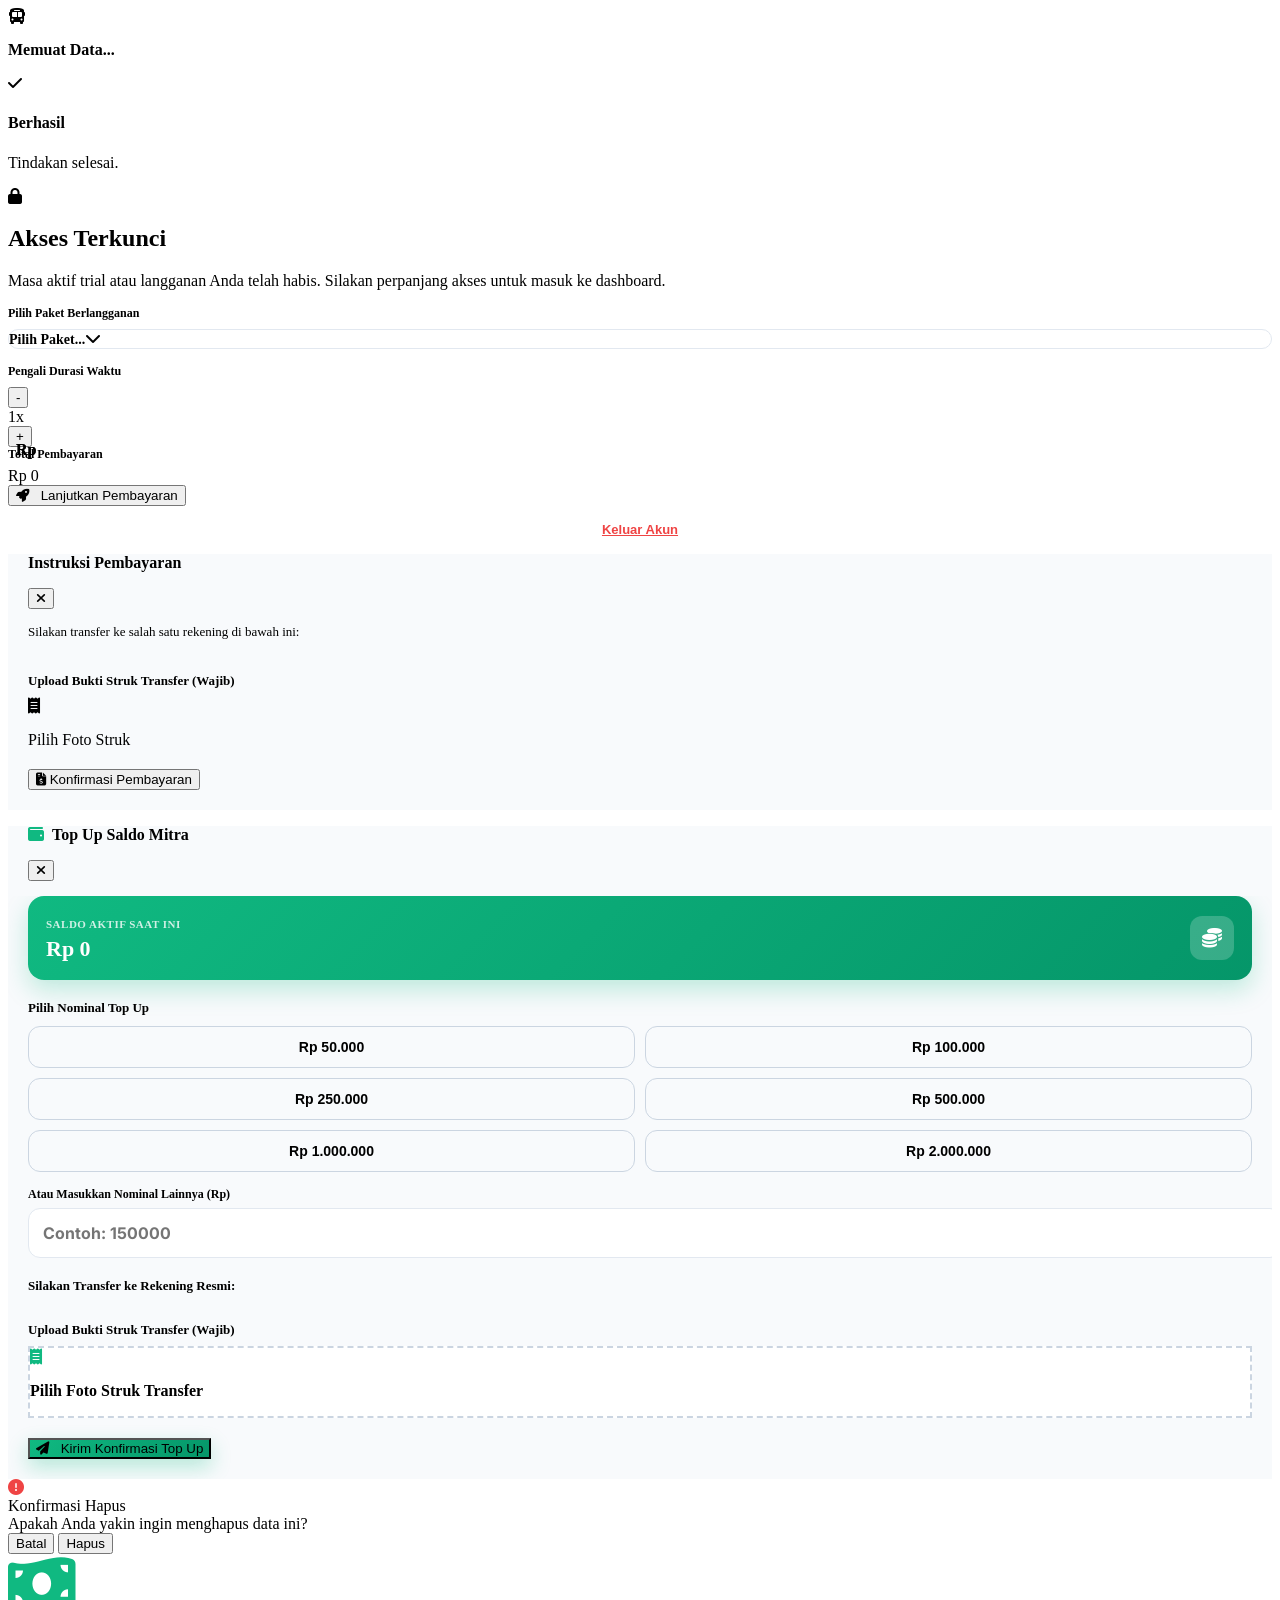
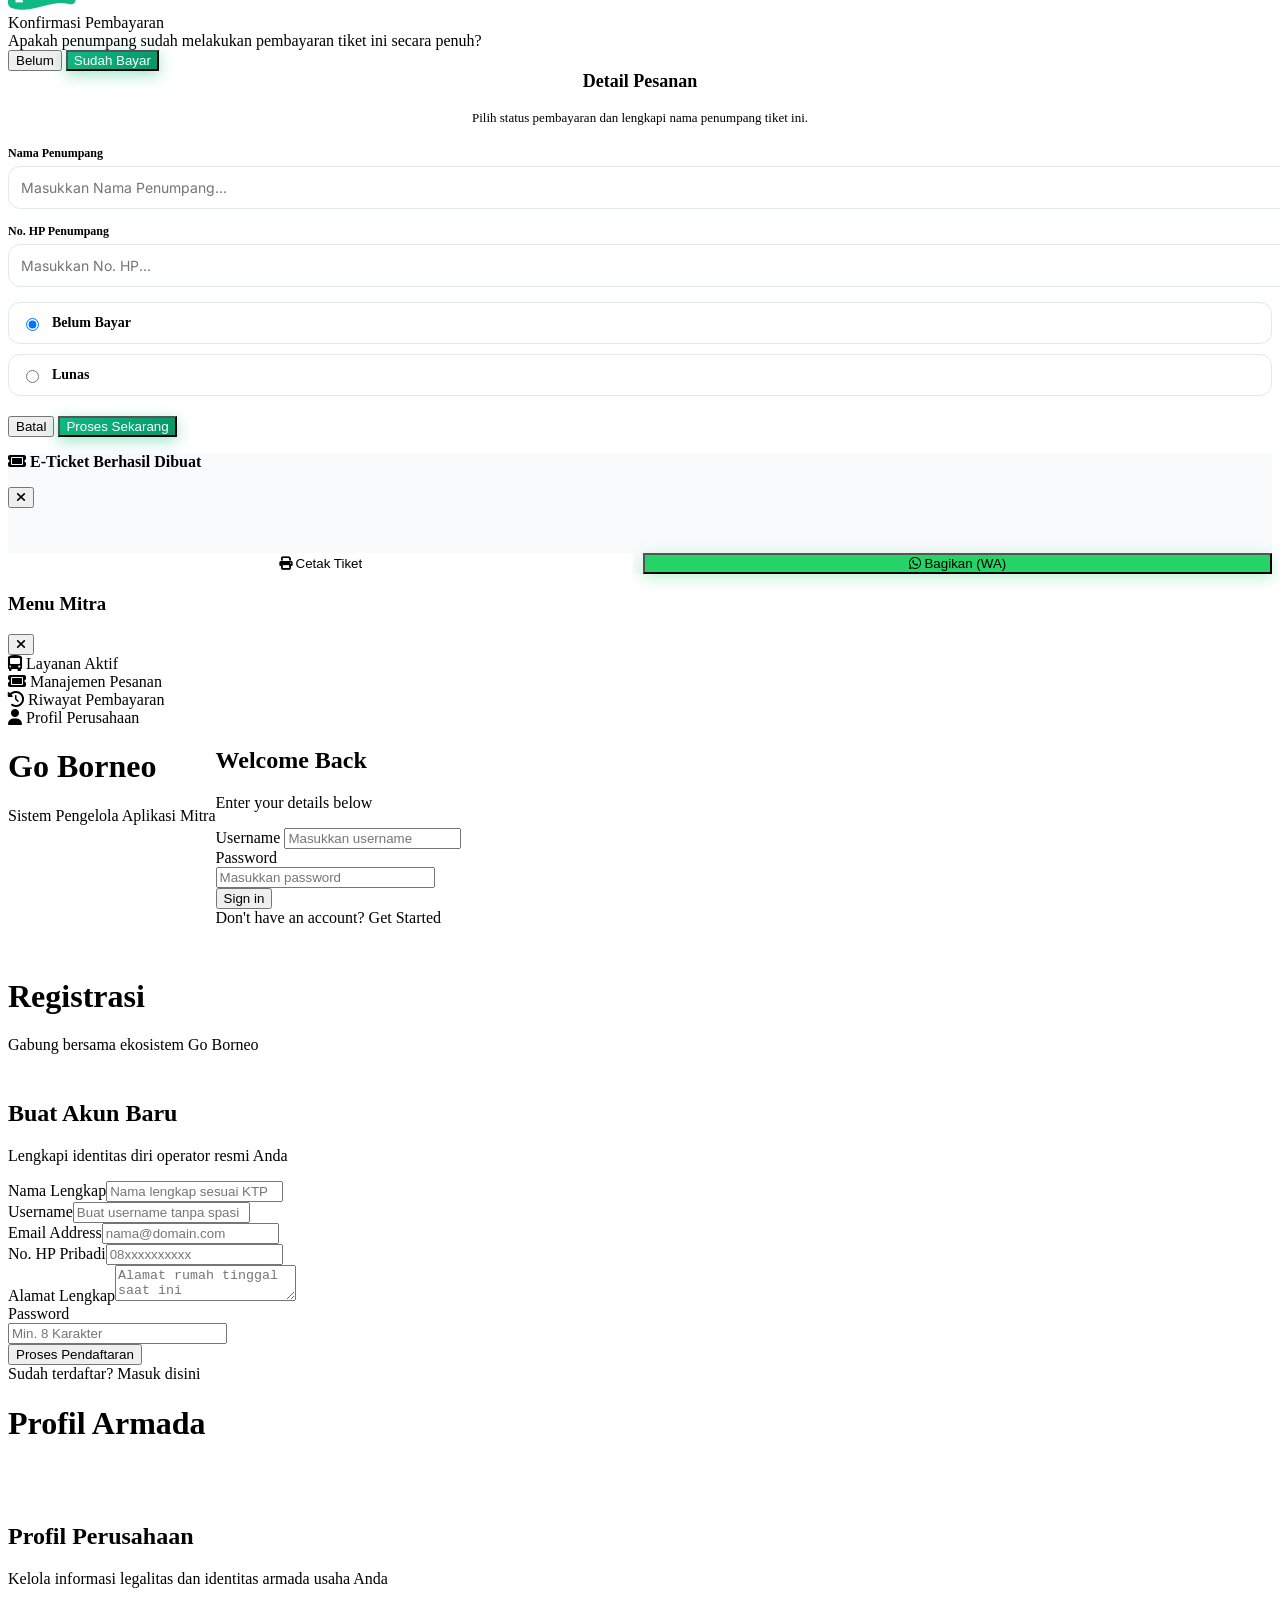
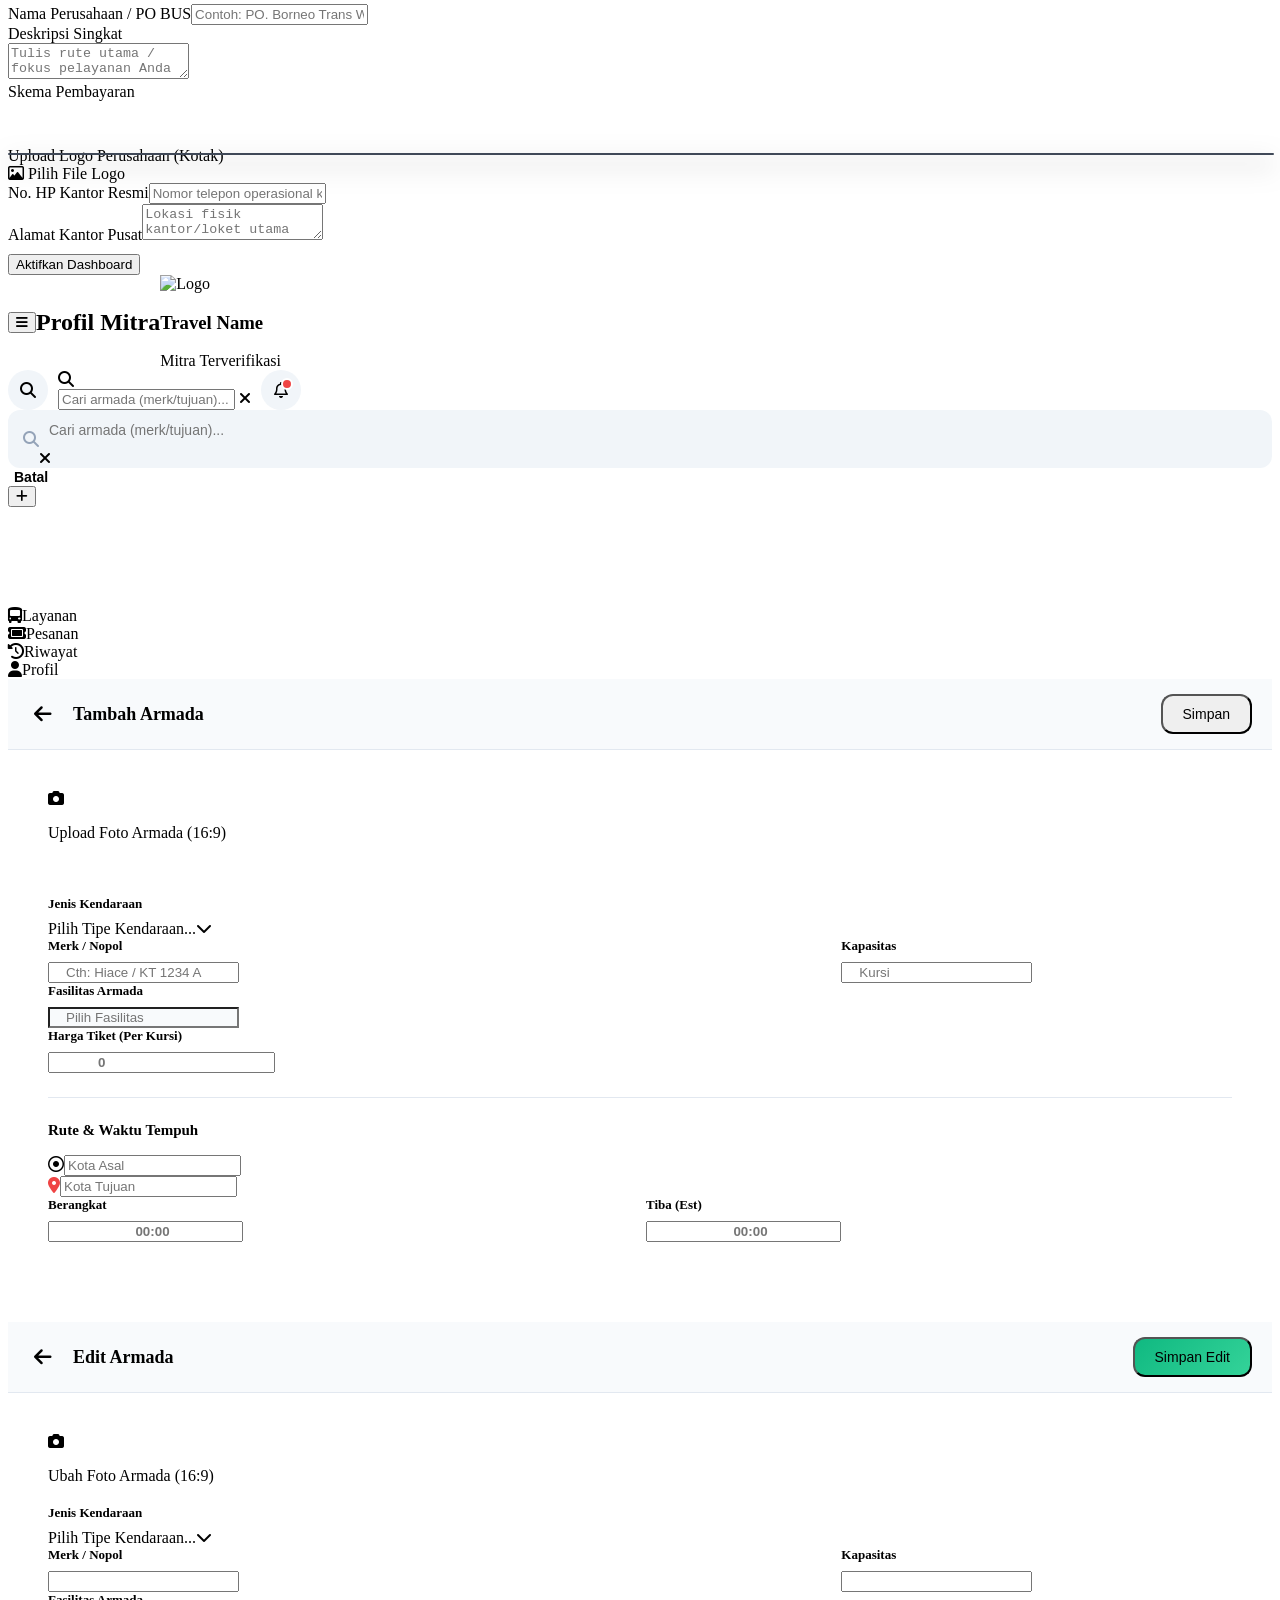
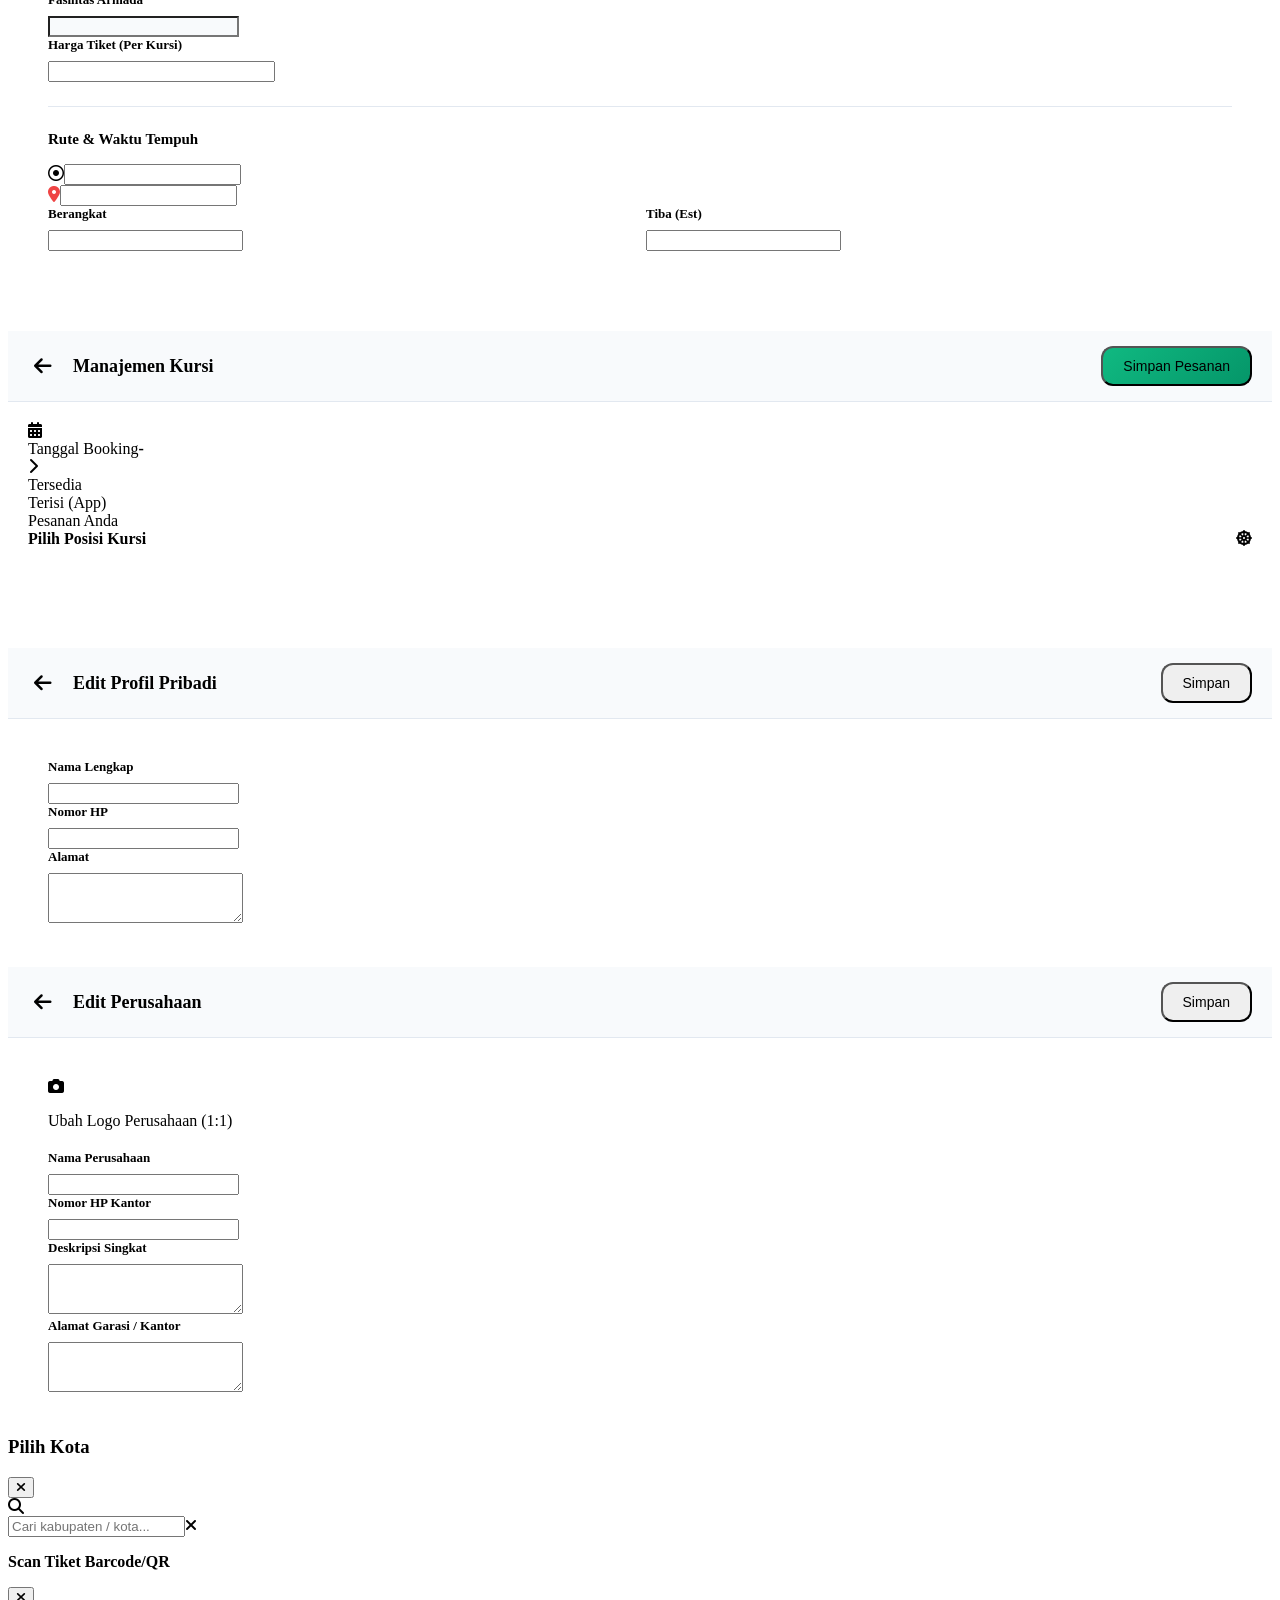
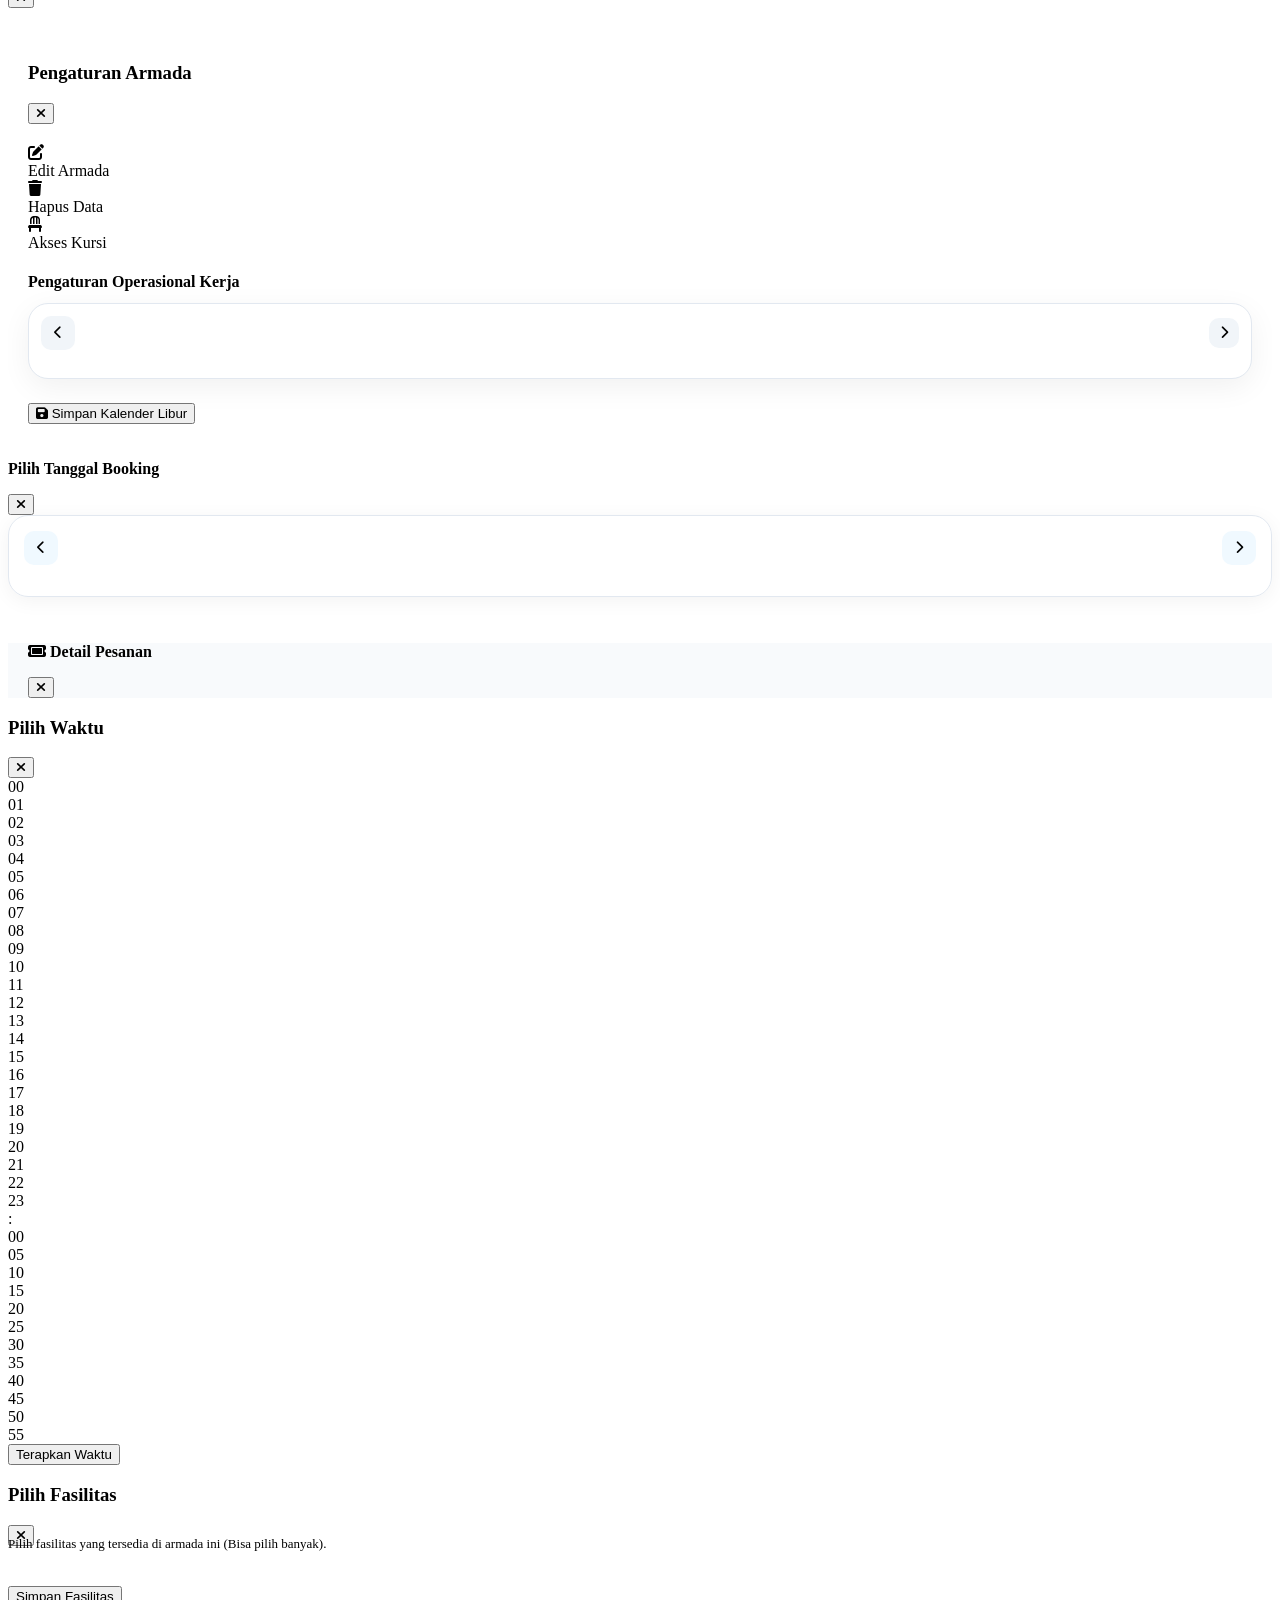
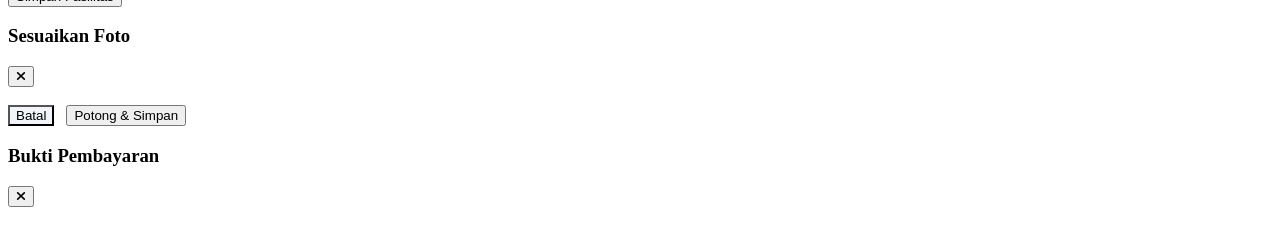
==== index.html @ 542c01ad "Update index.html" ====
<!DOCTYPE html>
<html lang="id">
<head>
    <meta charset="UTF-8">
    <meta name="viewport" content="width=device-width, initial-scale=1.0, maximum-scale=1.0, user-scalable=no">
    <title>Go Borneo - Mitra Partner</title>
    
    <link href="https://fonts.googleapis.com/css2?family=Inter:wght@400;500;600;700;800&family=Poppins:wght@700;800&display=swap" rel="stylesheet">
    <link rel="stylesheet" href="https://cdnjs.cloudflare.com/ajax/libs/font-awesome/6.4.0/css/all.min.css">
    <link href="https://cdnjs.cloudflare.com/ajax/libs/cropperjs/1.5.13/cropper.min.css" rel="stylesheet">
    
    <script src="https://cdnjs.cloudflare.com/ajax/libs/cropperjs/1.5.13/cropper.min.js"></script>
    <script src="https://unpkg.com/html5-qrcode" type="text/javascript"></script>
    <script src="https://cdn.jsdelivr.net/npm/chart.js"></script>
    <script src="https://cdnjs.cloudflare.com/ajax/libs/qrcodejs/1.0.0/qrcode.min.js"></script>
    <script src="https://cdnjs.cloudflare.com/ajax/libs/html2canvas/1.4.1/html2canvas.min.js"></script>
    <link rel="stylesheet" href="https://cdn.jsdelivr.net/gh/glideaceh/BusMitra/stylemitra.css">
    <style>
        .btn-nominal-opt {
            background: #f8fafc;
            border: 1px solid #cbd5e1;
            padding: 12px;
            border-radius: 12px;
            font-weight: 700;
            font-size: 14px;
            color: var(--text-main);
            cursor: pointer;
            transition: all 0.2s ease;
        }
        .btn-nominal-opt:hover, .btn-nominal-opt.active {
            border-color: #10b981;
            background: #ecfdf5;
            color: #059669;
            box-shadow: 0 4px 12px rgba(16, 185, 129, 0.15);
        }
        #skemaSelectOptions .custom-option:hover {
            background: rgba(255, 255, 255, 0.15);
        }
      #btnMobileStruk { width: 90% !important; text-align: center; justify-content: center !important}
    </style>
</head>
<body>

    <div id="globalLoader">
        <i class="fa-solid fa-bus bus-loader"></i>
        <p style="margin-top: 15px; font-weight: 700; color: var(--primary-dark);">Memuat Data...</p>
    </div>

    <div id="alertToast" class="alert-toast">
        <div id="alertIcon" class="alert-icon success"><i class="fa-solid fa-check"></i></div>
        <div class="alert-content">
            <h4 id="alertTitle">Berhasil</h4>
            <p id="alertMessage">Tindakan selesai.</p>
        </div>
    </div>

    <div id="subscriptionOverlay" class="subscription-overlay">
        <div class="subscription-box">
            <div id="subPendingView" style="display: none;">
                <i class="fa-solid fa-hourglass-half wait-icon fa-spin-pulse"></i>
                <h2 id="subPendingTitle">Menunggu Konfirmasi</h2>
                <p id="subPendingDesc">Sistem kami sedang meninjau struk pembayaran Anda. Harap menunggu hingga Admin memverifikasi pesanan berlangganan Anda. Anda dapat mengecek status secara berkala di menu Riwayat.</p>
                <button onclick="closeSubscriptionModal()" style="background: #f1f5f9; border: 1px solid #e2e8f0; border-radius: 12px; padding: 12px; width: 100%; font-weight: 700; color: var(--text-main); cursor: pointer; margin-top: 10px;">Tutup & Cek Nanti</button>
                <button id="btnKeluarPending" onclick="executeLogout()" style="background: none; border: none; color: #ef4444; font-weight: 700; font-size: 13px; margin-top: 15px; cursor: pointer; text-decoration: underline; width:100%;">Keluar Akun</button>
            </div>

            <div id="subPaymentForm">
                <i class="fa-solid fa-lock warn-icon" id="subModalIcon"></i>
                <h2 id="subModalTitle">Akses Terkunci</h2>
                <p id="subModalDesc">Masa aktif trial atau langganan Anda telah habis. Silakan perpanjang akses untuk masuk ke dashboard.</p>
                <div style="text-align: left; margin-bottom: 8px; font-size: 12px; font-weight: 700; color: var(--text-muted);">Pilih Paket Berlangganan</div>
                <div class="input-group" style="margin-bottom: 15px; z-index: 100;">
                    <div class="custom-select-trigger" id="paketSelectTrigger" onclick="document.getElementById('paketSelectOptions').classList.toggle('open')" style="border: 1px solid #e2e8f0; border-radius: 12px; background: #fff;">
                        <span id="selectedPaketText" style="font-weight: 600; font-size: 14px; color: var(--text-main);">Pilih Paket...</span><i class="fa-solid fa-chevron-down"></i>
                    </div>
                    <div class="custom-options" id="paketSelectOptions"></div>
                </div>

                <div style="text-align: left; margin-bottom: 8px; font-size: 12px; font-weight: 700; color: var(--text-muted);">Pengali Durasi Waktu</div>
                <div class="qty-wrapper">
                    <button class="qty-btn" onclick="updateSubQty(-1)">-</button>
                    <div id="subQtyValue" class="qty-val">1x</div>
                    <button class="qty-btn" onclick="updateSubQty(1)">+</button>
                </div>

                <div style="text-align: left; margin-bottom: 5px; font-size: 12px; font-weight: 700; color: var(--text-muted);">Total Pembayaran</div>
                <div id="subTotalPrice" class="total-price">Rp 0</div>

                <button class="btn-pay-animated" onclick="openPaymentProcess()"><i class="fa-solid fa-rocket" style="margin-right: 8px;"></i> Lanjutkan Pembayaran</button>
                
                <button id="btnKeluarSub" onclick="executeLogout()" style="background: none; border: none; color: #ef4444; font-weight: 700; font-size: 13px; margin-top: 15px; cursor: pointer; text-decoration: underline; width:100%;">Keluar Akun</button>
                <button id="btnKembaliSub" onclick="closeSubscriptionModal()" style="background: none; border: none; color: var(--text-muted); font-weight: 700; font-size: 13px; margin-top: 15px; cursor: pointer; text-decoration: underline; width:100%; display:none;">Kembali</button>
            </div>
        </div>
    </div>

    <div id="paymentDrawer" class="drawer-modal" style="z-index: 100000;">
        <div class="drawer-content" style="background: rgba(248, 250, 252, 0.95); backdrop-filter: blur(10px); padding: 0;">
            <div class="drawer-handle" style="margin-top: 15px;"></div>
            <div class="drawer-header" style="padding: 0 20px; margin-bottom: 15px;">
                <h3 style="font-size: 16px;">Instruksi Pembayaran</h3>
                <button class="drawer-close" onclick="closePaymentDrawer()"><i class="fa-solid fa-xmark"></i></button>
            </div>
            <div style="padding: 0 20px 20px 20px; overflow-y: auto; max-height: 75vh;">
                <div id="paymentSummaryBox"></div>
                <p style="font-size: 13px; color: var(--text-muted); margin-top: 0;">Silakan transfer ke salah satu rekening di bawah ini:</p>
                
                <div id="rekeningListContainer" style="display:flex; flex-direction:column; gap:10px; margin-bottom:20px;"></div>
                
                <label style="font-size: 13px; font-weight: 700; color: var(--text-muted); margin-bottom: 8px; display: block;">Upload Bukti Struk Transfer (Wajib)</label>
                <div class="image-upload-box" onclick="document.getElementById('paymentStrukFile').click()" style="margin-bottom: 20px;">
                    <i class="fa-solid fa-receipt"></i><p>Pilih Foto Struk</p>
                    <img id="previewPaymentStruk" class="image-preview" src="" style="display:none; margin-top:10px; border-radius:10px; width:100%; object-fit:contain;">
                </div>
                <input type="file" id="paymentStrukFile" accept="image/png, image/jpeg" style="display: none;" onchange="previewStrukImage(event)">

                <button id="btnSubmitRealPayment" class="btn-modern-pay" onclick="submitRealPayment()"><i class="fa-solid fa-file-invoice-dollar"></i> Konfirmasi Pembayaran</button>
            </div>
        </div>
    </div>

    <div id="topUpDrawer" class="drawer-modal" style="z-index: 100000;">
        <div class="drawer-content" style="background: rgba(248, 250, 252, 0.98); backdrop-filter: blur(15px); padding: 0;">
            <div class="drawer-handle" style="margin-top: 15px;"></div>
            <div class="drawer-header" style="padding: 0 20px; margin-bottom: 15px;">
                <h3 style="font-size: 16px; font-weight: 800; color: var(--text-main);"><i class="fa-solid fa-wallet" style="color: #10b981; margin-right: 8px;"></i>Top Up Saldo Mitra</h3>
                <button class="drawer-close" onclick="closeTopUpDrawer()"><i class="fa-solid fa-xmark"></i></button>
            </div>
            <div style="padding: 0 20px 20px 20px; overflow-y: auto; max-height: 75vh;">
                <div style="background: linear-gradient(135deg, #10b981, #059669); border-radius: 16px; padding: 18px; color: #fff; margin-bottom: 20px; box-shadow: 0 10px 25px rgba(16, 185, 129, 0.25); display: flex; justify-content: space-between; align-items: center;">
                    <div>
                        <span style="font-size: 11px; font-weight: 700; opacity: 0.8; text-transform: uppercase; letter-spacing: 0.5px;">Saldo Aktif Saat Ini</span>
                        <div id="topUpCurrentBalance" style="font-size: 22px; font-weight: 900; margin-top: 4px;">Rp 0</div>
                    </div>
                    <div style="background: rgba(255,255,255,0.2); width: 44px; height: 44px; border-radius: 12px; display: flex; align-items: center; justify-content: center; font-size: 20px;">
                        <i class="fa-solid fa-coins"></i>
                    </div>
                </div>

                <label style="font-size: 13px; font-weight: 700; color: var(--text-main); margin-bottom: 10px; display: block;">Pilih Nominal Top Up</label>
                <div style="display: grid; grid-template-columns: repeat(2, 1fr); gap: 10px; margin-bottom: 15px;">
                    <button type="button" class="btn-nominal-opt" onclick="selectTopUpNominal(50000)">Rp 50.000</button>
                    <button type="button" class="btn-nominal-opt" onclick="selectTopUpNominal(100000)">Rp 100.000</button>
                    <button type="button" class="btn-nominal-opt" onclick="selectTopUpNominal(250000)">Rp 250.000</button>
                    <button type="button" class="btn-nominal-opt" onclick="selectTopUpNominal(500000)">Rp 500.000</button>
                    <button type="button" class="btn-nominal-opt" onclick="selectTopUpNominal(1000000)">Rp 1.000.000</button>
                    <button type="button" class="btn-nominal-opt" onclick="selectTopUpNominal(2000000)">Rp 2.000.000</button>
                </div>

                <div style="margin-bottom: 20px;">
                    <label style="font-size: 12px; font-weight: 700; color: var(--text-muted); margin-bottom: 6px; display: block;">Atau Masukkan Nominal Lainnya (Rp)</label>
                    <input type="number" id="customTopUpNominal" placeholder="Contoh: 150000" oninput="handleCustomNominalInput(this)" style="width: 100%; padding: 14px; border-radius: 12px; border: 1px solid #e2e8f0; font-family: 'Inter', sans-serif; font-size: 16px; font-weight: 700; color: var(--text-main); outline: none; background: #fff;">
                </div>

                <p style="font-size: 13px; font-weight: 700; color: var(--text-main); margin-bottom: 8px;">Silakan Transfer ke Rekening Resmi:</p>
                <div id="topUpRekeningContainer" style="display: flex; flex-direction: column; gap: 10px; margin-bottom: 20px;"></div>

                <label style="font-size: 13px; font-weight: 700; color: var(--text-main); margin-bottom: 8px; display: block;">Upload Bukti Struk Transfer (Wajib)</label>
                <div class="image-upload-box" onclick="document.getElementById('topUpStrukFile').click()" style="margin-bottom: 20px; background: #fff; border: 2px dashed #cbd5e1;">
                    <i class="fa-solid fa-receipt" style="color: #10b981;"></i><p style="color: var(--text-main); font-weight: 600;">Pilih Foto Struk Transfer</p>
                    <img id="previewTopUpStruk" class="image-preview" src="" style="display: none; margin-top: 10px; border-radius: 10px; width: 100%; max-height: 200px; object-fit: contain;">
                </div>
                <input type="file" id="topUpStrukFile" accept="image/png, image/jpeg" style="display: none;" onchange="previewTopUpStruk(event)">

                <button id="btnSubmitRealTopUp" class="btn-modern-pay" style="background: linear-gradient(135deg, #10b981, #059669); box-shadow: 0 8px 20px rgba(16, 185, 129, 0.3);" onclick="submitRealTopUp()"><i class="fa-solid fa-paper-plane" style="margin-right: 8px;"></i> Kirim Konfirmasi Top Up</button>
            </div>
        </div>
    </div>

    <div id="customConfirmModal" class="custom-confirm-overlay">
        <div class="custom-confirm-box">
            <i id="confirmIcon" class="confirm-icon fa-solid fa-circle-exclamation" style="color: #ef4444;"></i>
            <div id="confirmTitle" class="confirm-title">Konfirmasi Hapus</div>
            <div id="confirmMessage" class="confirm-msg">Apakah Anda yakin ingin menghapus data ini?</div>
            <div class="confirm-actions">
                <button class="confirm-btn btn-cancel-confirm" onclick="closeConfirmModal()">Batal</button>
                <button id="confirmYesBtn" class="confirm-btn btn-danger-confirm" onclick="executeConfirmAction()">Hapus</button>
            </div>
        </div>
    </div>

    <div id="paymentConfirmModal" class="custom-confirm-overlay">
        <div class="custom-confirm-box">
            <i class="confirm-icon fa-solid fa-money-bill-wave" style="color: #10b981; font-size: 60px;"></i>
            <div class="confirm-title">Konfirmasi Pembayaran</div>
            <div class="confirm-msg">Apakah penumpang sudah melakukan pembayaran tiket ini secara penuh?</div>
            <div class="confirm-actions">
                <button class="confirm-btn btn-cancel-confirm" onclick="closePaymentModal()">Belum</button>
                <button id="btnSudahBayar" class="confirm-btn" style="background: linear-gradient(135deg, #10b981, #059669); color: white; box-shadow: 0 4px 15px rgba(16, 185, 129, 0.4);" onclick="handleSudahBayarClick()">Sudah Bayar</button>
            </div>
        </div>
    </div>

    <div id="manualBookingPaymentModal" class="custom-confirm-overlay">
        <div class="custom-confirm-box" style="text-align: left;">
            <h3 style="margin-top: 0; color: var(--text-main); font-weight: 800; font-size: 18px; text-align: center;">Detail Pesanan</h3>
            <p style="font-size: 13px; color: var(--text-muted); text-align: center; margin-bottom: 20px;">Pilih status pembayaran dan lengkapi nama penumpang tiket ini.</p>
            <div style="margin-bottom: 15px;">
                <label style="font-size: 12px; font-weight: 700; color: var(--text-muted); margin-bottom: 5px; display: block;">Nama Penumpang</label>
                <input type="text" id="manualInputNamaPenumpang" placeholder="Masukkan Nama Penumpang..." style="width: 100%; padding: 12px; border-radius: 12px; border: 1px solid #e2e8f0; font-family: 'Inter', sans-serif; font-size: 14px; outline: none;">
            </div>
            <div style="margin-bottom: 15px;">
                <label style="font-size: 12px; font-weight: 700; color: var(--text-muted); margin-bottom: 5px; display: block;">No. HP Penumpang</label>
                <input type="tel" id="manualInputNoHp" placeholder="Masukkan No. HP..." style="width: 100%; padding: 12px; border-radius: 12px; border: 1px solid #e2e8f0; font-family: 'Inter', sans-serif; font-size: 14px; outline: none;">
            </div>
            <div style="display: flex; flex-direction: column; gap: 10px; margin-bottom: 20px;">
                <label style="display: flex; align-items: center; gap: 10px; padding: 12px; border: 1px solid #e2e8f0; border-radius: 12px; cursor: pointer; transition: 0.2s;">
                    <input type="radio" name="manualPaymentStatus" value="Belum Bayar" checked>
                    <span style="font-weight: 700; font-size: 14px;">Belum Bayar</span>
                </label>
                <label style="display: flex; align-items: center; gap: 10px; padding: 12px; border: 1px solid #e2e8f0; border-radius: 12px; cursor: pointer; transition: 0.2s;">
                    <input type="radio" name="manualPaymentStatus" value="Lunas">
                    <span style="font-weight: 700; font-size: 14px;">Lunas</span>
                </label>
            </div>
            <div class="confirm-actions">
                <button class="confirm-btn btn-cancel-confirm" onclick="closeManualPaymentModal()">Batal</button>
                <button id="btnProcessManualBooking" class="confirm-btn btn-primary" style="background: linear-gradient(135deg, #10b981, #059669); color: white; box-shadow: 0 4px 15px rgba(16, 185, 129, 0.4);" onclick="executeManualBooking()">Proses Sekarang</button>
            </div>
        </div>
    </div>

    <div id="manualTicketResultModal" class="drawer-modal">
        <div class="drawer-content" style="background:#f8fafc;">
            <div class="drawer-handle"></div>
            <div class="drawer-header" style="margin-bottom: 10px;">
                <h3 style="font-weight: 800; font-size:16px;"><i class="fa-solid fa-ticket" style="color:var(--primary);"></i> E-Ticket Berhasil Dibuat</h3>
                <button class="drawer-close" onclick="closeManualTicketModal()"><i class="fa-solid fa-xmark"></i></button>
            </div>
            <div id="manualTicketContent" style="padding: 10px 0; overflow-y: auto; overflow-x: hidden;"></div>
            <div style="display: flex; gap: 10px; margin-top: 15px;">
                <button class="btn-primary" style="flex: 1; background: #fff; color: var(--primary); border: 1px solid var(--primary); box-shadow: none;" onclick="printManualTicket()"><i class="fa-solid fa-print"></i> Cetak Tiket</button>
                <button id="btnShareWa" class="btn-primary" style="flex: 1; background: #25D366; box-shadow: 0 4px 15px rgba(37, 211, 102, 0.3);" onclick="shareWhatsAppManualTicket()"><i class="fa-brands fa-whatsapp"></i> Bagikan (WA)</button>
            </div>
        </div>
    </div>

    <div id="desktopSidebarOverlay" class="desktop-sidebar-overlay" onclick="toggleDesktopSidebar()"></div>
    <div id="desktopSidebar" class="desktop-sidebar">
        <div class="sidebar-header">
            <h3>Menu Mitra</h3>
            <button class="drawer-close" onclick="toggleDesktopSidebar()"><i class="fa-solid fa-xmark"></i></button>
        </div>
        <div class="sidebar-menu">
            <div class="sidebar-item active" onclick="switchSubViewWeb('layanan')"><i class="fa-solid fa-bus-simple"></i> Layanan Aktif</div>
            <div class="sidebar-item" onclick="switchSubViewWeb('pesanan')"><i class="fa-solid fa-ticket"></i> Manajemen Pesanan</div>
            <div class="sidebar-item" onclick="switchSubViewWeb('riwayat')"><i class="fa-solid fa-clock-rotate-left"></i> Riwayat Pembayaran</div>
            <div class="sidebar-item" onclick="switchSubViewWeb('profil')"><i class="fa-solid fa-user"></i> Profil Perusahaan</div>
        </div>
    </div>

    <div id="pageLogin" class="page auth-page" style="display: flex;">
        <div class="auth-header">
            <h1>Go Borneo</h1>
            <p>Sistem Pengelola Aplikasi Mitra</p>
        </div>
        <div class="auth-card">
            <h2 class="auth-title">Welcome Back</h2>
            <p class="auth-subtitle">Enter your details below</p>
            <div class="auth-input-group">
                <label class="form-label">Username</label>
                <input type="text" id="loginUser" placeholder="Masukkan username">
            </div>
            <div class="auth-input-group">
                <label class="form-label">Password</label>
                <div style="position: relative;">
                    <input type="password" id="loginPass" placeholder="Masukkan password" style="padding-right: 44px;">
                    <i class="fa-solid fa-eye-slash icon-right" style="color: #ffffff; cursor: pointer;" onclick="togglePassword(this, 'loginPass')"></i>
                </div>
            </div>
            <button class="btn-auth" onclick="handleLogin()">Sign in</button>
            <div class="auth-footer">Don't have an account? <span onclick="switchPage('pageRegister')">Get Started</span></div>
        </div>
    </div>

    <div id="pageRegister" class="page auth-page">
        <div class="auth-header" style="padding-top: 30px; padding-bottom: 10px;">
            <h1>Registrasi</h1>
            <p>Gabung bersama ekosistem Go Borneo</p>
        </div>
        <div class="auth-card">
            <h2 class="auth-title">Buat Akun Baru</h2>
            <p class="auth-subtitle">Lengkapi identitas diri operator resmi Anda</p>
            <div class="auth-input-group"><label class="form-label">Nama Lengkap</label><input type="text" id="regNama" placeholder="Nama lengkap sesuai KTP"></div>
            <div class="auth-input-group"><label class="form-label">Username</label><input type="text" id="regUser" placeholder="Buat username tanpa spasi"></div>
            <div class="auth-input-group"><label class="form-label">Email Address</label><input type="email" id="regEmail" placeholder="nama@domain.com"></div>
            <div class="auth-input-group"><label class="form-label">No. HP Pribadi</label><input type="tel" id="regHp" placeholder="08xxxxxxxxxx"></div>
            <div class="auth-input-group"><label class="form-label">Alamat Lengkap</label><textarea id="regAlamat" placeholder="Alamat rumah tinggal saat ini"></textarea></div>
            <div class="auth-input-group">
                <label class="form-label">Password</label>
                <div style="position: relative;">
                    <input type="password" id="regPass" placeholder="Min. 8 Karakter" style="padding-right: 44px;">
                    <i class="fa-solid fa-eye-slash icon-right" style="color: #ffffff; cursor: pointer;" onclick="togglePassword(this, 'regPass')"></i>
                </div>
            </div>
            <button class="btn-auth" onclick="handleRegister()">Proses Pendaftaran</button>
            <div class="auth-footer">Sudah terdaftar? <span onclick="switchPage('pageLogin')">Masuk disini</span></div>
        </div>
    </div>

    <div id="pageOnboarding" class="page auth-page">
        <div class="auth-header" style="padding-bottom: 10px;">
            <h1>Profil Armada</h1>
        </div>
        <div class="auth-card" style="border-radius: 30px; padding-top: 30px;">
            <h2 class="auth-title">Profil Perusahaan</h2>
            <p class="auth-subtitle">Kelola informasi legalitas dan identitas armada usaha Anda</p>
            <div class="auth-input-group"><label class="form-label">Nama Perusahaan / PO BUS</label><input type="text" id="compNama" placeholder="Contoh: PO. Borneo Trans Wisata"></div>
            <div class="auth-input-group">
                <div style="display: flex; justify-content: space-between; align-items: baseline;">
                    <label class="form-label">Deskripsi Singkat</label>
                    <span id="descCounter" style="font-size: 10px; font-weight: 700; color: rgba(255,255,255,0.7);">0/50</span>
                </div>
                <textarea id="compDesc" placeholder="Tulis rute utama / fokus pelayanan Anda" maxlength="50" onkeyup="document.getElementById('descCounter').innerText = this.value.length + '/50'"></textarea>
            </div>
            
            <div class="auth-input-group">
                <label class="form-label">Skema Pembayaran</label>
                <div class="input-group" style="margin-bottom: 0; z-index: 50; position: relative;">
                    <div class="custom-select-trigger" id="skemaSelectTrigger" onclick="document.getElementById('skemaSelectOptions').classList.toggle('open')" style="border: 1px solid rgba(255, 255, 255, 0.2); border-radius: 12px; background: rgba(255, 255, 255, 0.08); padding: 14px 16px; display: flex; justify-content: space-between; align-items: center; cursor: pointer;">
                        <span id="selectedSkemaText" style="font-weight: 500; font-size: 14px; color: rgba(255, 255, 255, 0.6);">Pilih Skema Pembayaran...</span>
                        <i class="fa-solid fa-chevron-down" style="color: #fff; font-size: 12px;"></i>
                    </div>
                    <div class="custom-options" id="skemaSelectOptions" style="background: #1e293b; color: #fff; border: 1px solid rgba(255, 255, 255, 0.15); border-radius: 12px; margin-top: 6px; box-shadow: 0 10px 25px rgba(0,0,0,0.5); position: absolute; width: 100%; z-index: 100;"></div>
                </div>
            </div>

            <div class="auth-input-group">
                <label class="form-label">Upload Logo Perusahaan (Kotak)</label>
                <div class="upload-box-dashed" onclick="document.getElementById('compLogoFile').click()"><i class="fa-regular fa-image"></i> Pilih File Logo</div>
                <div style="text-align: center;"><img id="previewCompLogo" class="image-preview" src="" style="position: relative; width: 100px; height: 100px; object-fit: cover; border-radius: 12px; margin-top: 12px; display: none;"></div>
            </div>
            <input type="file" id="compLogoFile" accept="image/png, image/jpeg" style="display: none;" onchange="handleImageSelection(event, 'previewCompLogo', 1/1)">
            <div class="auth-input-group"><label class="form-label">No. HP Kantor Resmi</label><input type="tel" id="compHp" placeholder="Nomor telepon operasional kantor"></div>
            <div class="auth-input-group"><label class="form-label">Alamat Kantor Pusat</label><textarea id="compAlamat" placeholder="Lokasi fisik kantor/loket utama"></textarea></div>
            <button class="btn-auth" onclick="handleCompanyRegister()" style="margin-top: 10px;">Aktifkan Dashboard</button>
        </div>
    </div>

    <div id="pageMainApp" class="page">
        <div class="app-header" id="mainAppHeader">
            <div style="display: flex; align-items: center;">
                <button class="hamburger-btn" onclick="toggleDesktopSidebar()"><i class="fa-solid fa-bars"></i></button>
                <h2 id="headerProfileTitle" class="profil-mitra-title">Profil Mitra</h2>
                <div class="brand" id="headerBrandGroup">
                    <img id="layananLogo" src="" alt="Logo">
                    <div>
                        <h3 id="layananCompName">Travel Name</h3>
                        <span>Mitra Terverifikasi</span>
                    </div>
                </div>
            </div>

            <div style="display: flex; align-items: center; gap: 10px; margin-left: auto;">
                <div id="globalHeaderTimer" class="sub-info-container" style="display: none;">
                    <span id="subLabelDesk" style="font-size: 11px; font-weight: 700; color: #64748b;">Masa Aktif:</span>
                    <div id="subCountdownText" class="sub-countdown">Menghitung...</div>
                    <button class="btn-renew" onclick="showSubscriptionModal(false)">Perpanjang</button>
                </div>
                <div id="headerActionGroup" style="display: flex; gap: 10px; align-items: center;">
                    <div class="search-trigger-mobile" onclick="openLayananSearch()" style="background: #f1f5f9; width: 40px; height: 40px; border-radius: 50%; display: flex; align-items: center; justify-content: center; color: var(--text-muted); cursor: pointer;"><i class="fa-solid fa-magnifying-glass"></i></div>
                    <div class="header-search-web" id="webSearchExpand">
                        <div class="search-icon-trigger" onclick="toggleWebSearch()"><i class="fa-solid fa-magnifying-glass"></i></div>
                        <input type="text" id="layananSearchInputWeb" placeholder="Cari armada (merk/tujuan)..." oninput="filterLayananWeb()">
                        <i class="fa-solid fa-xmark search-close-trigger" onclick="toggleWebSearch(true)"></i>
                    </div>
                    <div style="background: #f1f5f9; width: 40px; height: 40px; border-radius: 50%; display: flex; align-items: center; justify-content: center; color: var(--text-muted); position: relative; cursor: pointer;">
                        <i class="fa-regular fa-bell"></i>
                        <div style="position: absolute; top: 8px; right: 8px; width: 8px; height: 8px; background: #ef4444; border-radius: 50%; border: 2px solid #fff;"></div>
                    </div>
                </div>
            </div>
        </div>

        <div id="layananSearchOverlay" class="search-overlay">
            <div style="flex: 1; background: #f1f5f9; border-radius: 12px; display: flex; align-items: center; padding: 0 15px;">
                <i class="fa-solid fa-magnifying-glass" style="color: #94a3b8;"></i>
                <div class="search-input-wrapper">
                    <input type="text" id="layananSearchInput" placeholder="Cari armada (merk/tujuan)..." style="border: none; background: transparent; outline: none; padding: 12px 10px; width: 100%; font-size: 14px;" oninput="toggleClearBtn(this); filterLayananMobile()">
                    <i class="fa-solid fa-xmark clear-btn" onclick="clearSearch('layananSearchInput'); filterLayananMobile();"></i>
                </div>
            </div>
            <button onclick="closeLayananSearch()" style="background:none; border:none; font-weight:700; font-size:14px; color:var(--text-muted); cursor:pointer;">Batal</button>
        </div>

        <div id="subLayanan" class="container" style="padding-bottom: 100px;">
            <div id="layananCardContainer"></div>
            <button class="fab-btn" onclick="openAddService()"><i class="fa-solid fa-plus"></i></button>
        </div>

        <div id="subPesanan" class="container" style="display: none; padding-bottom: 100px;">
            <div class="pesanan-header-full" style="position: sticky; top: 0; background: var(--bg-card); backdrop-filter: blur(10px); padding: 16px 20px; z-index: 40; border-bottom: 1px solid var(--glass-border); display: flex; align-items: center; gap: 10px; margin: -20px -20px 20px -20px; box-shadow: 0 4px 20px rgba(0,0,0,0.03);">
                <button class="hamburger-btn" onclick="toggleDesktopSidebar()" style="margin-right: 5px;"><i class="fa-solid fa-bars"></i></button>
                <div style="flex: 1; background: #f1f5f9; border-radius: 12px; display: flex; align-items: center; padding: 0 15px;">
                    <i class="fa-solid fa-magnifying-glass" style="color: #94a3b8;"></i>
                    <div class="search-input-wrapper">
                        <input type="text" id="pesananSearchInput" placeholder="Cari tiket, nama..." oninput="toggleClearBtn(this); filterPesananMobile();" style="border: none; background: transparent; outline: none; padding: 12px 10px; width: 100%; font-size: 14px;">
                        <i class="fa-solid fa-xmark clear-btn" onclick="clearSearch('pesananSearchInput')"></i>
                    </div>
                </div>
                <button onclick="openScanner()" style="background: linear-gradient(135deg, var(--primary), var(--primary-light)); color: white; border: none; width: 44px; height: 44px; border-radius: 12px; display: flex; align-items: center; justify-content: center; font-size: 18px; cursor: pointer; box-shadow: 0 4px 10px rgba(2, 132, 199, 0.3);"><i class="fa-solid fa-qrcode"></i></button>
            </div>
            <div id="pesananCardContainer"></div>
        </div>

        <div id="subRiwayat" class="container" style="display: none; padding-bottom: 100px;">
            <div class="pesanan-header-full" style="position: sticky; top: 0; background: var(--bg-card); backdrop-filter: blur(10px); padding: 16px 20px; z-index: 40; border-bottom: 1px solid var(--glass-border); display: flex; align-items: center; gap: 10px; margin: -20px -20px 20px -20px; box-shadow: 0 4px 20px rgba(0,0,0,0.03);">
                <button class="hamburger-btn" onclick="toggleDesktopSidebar()" style="margin-right: 5px;"><i class="fa-solid fa-bars"></i></button>
                <div style="flex: 1; background: #f1f5f9; border-radius: 12px; display: flex; align-items: center; padding: 0 15px;">
                    <i class="fa-solid fa-magnifying-glass" style="color: #94a3b8;"></i>
                    <div class="search-input-wrapper">
                        <input type="text" id="riwayatSearchInput" placeholder="Cari status, tgl atau bulan..." oninput="toggleClearBtn(this); filterRiwayat();" style="border: none; background: transparent; outline: none; padding: 12px 10px; width: 100%; font-size: 14px;">
                        <i class="fa-solid fa-xmark clear-btn" onclick="clearSearch('riwayatSearchInput')"></i>
                    </div>
                </div>
            </div>
            <h3 style="margin: 0 0 16px 0; font-size:16px; font-weight:800; color:#475569;">Riwayat Pembayaran</h3>
            <div id="riwayatCardContainer"></div>
        </div>

        <div id="subProfil" style="display: none; padding-bottom: 100px; position: relative; overflow: hidden;">
            <div class="profile-bg-decorator"></div><div class="profile-bg-decorator-2"></div>
            <div class="container" style="position: relative; z-index: 10; padding-top: 40px;">
                <div id="mobileHeaderTimer" class="sub-card-mobile" style="display: none;">
                    <div>
                        <div id="subLabelMob" style="font-size: 11px; font-weight: 700; color: #94a3b8; margin-bottom: 4px;">Masa Aktif:</div>
                        <div id="mobileSubCountdownText" class="sub-countdown" style="font-size: 14px; color: #34d399;">Menghitung...</div>
                    </div>
                    <button class="btn-renew" style="padding: 8px 16px; font-size: 12px; border-radius: 8px; box-shadow: 0 4px 15px rgba(245, 158, 11, 0.4);" onclick="showSubscriptionModal(false)">Perpanjang</button>
                </div>
                <div class="glass-profile-section">
                    <div class="profile-avatar-wrapper">
                        <div class="profile-avatar-container"><img id="profileLogoImg" src="" alt="Logo"></div>
                    </div>
                    <div id="profileCompTitle" class="profile-company-name">-</div>
                    <div id="pCompDesc" class="profile-company-desc">-</div>
                    <div id="profileUserTitle" style="font-size:12px; color:var(--text-muted); margin-top:5px;"></div>
                </div>
                <div class="stat-glass-grid">
                    <div class="stat-glass-card left"><div class="stat-glass-icon-circle"><i class="fa-solid fa-bus"></i></div><div id="stat-total-armada" class="stat-glass-value">0</div><div class="stat-glass-label">Armada</div></div>
                    <div class="stat-glass-card center"><div class="stat-glass-icon-circle"><i class="fa-solid fa-spinner fa-spin-pulse"></i></div><div id="stat-pesanan-aktif" class="stat-glass-value">0</div><div class="stat-glass-label">Aktif</div></div>
                    <div class="stat-glass-card right"><div class="stat-glass-icon-circle"><i class="fa-solid fa-circle-check"></i></div><div id="stat-pesanan-selesai" class="stat-glass-value">0</div><div class="stat-glass-label">Selesai</div></div>
                </div>
                <div class="setting-glass-group">
                    <div class="setting-glass-item" onclick="openEditPribadi()">
                        <div class="setting-glass-left"><div class="setting-glass-icon"><i class="fa-solid fa-user-gear"></i></div><div class="setting-glass-info"><div class="title">Profil Pribadi</div><div class="sub">Kelola data akun, email & kata sandi</div></div></div><i class="fa-solid fa-chevron-right setting-glass-chevron"></i>
                    </div>
                    <div class="setting-glass-item" onclick="openEditPerusahaan()">
                        <div class="setting-glass-left"><div class="setting-glass-icon"><i class="fa-solid fa-building-shield"></i></div><div class="setting-glass-info"><div class="title">Profil Perusahaan</div><div class="sub">Ubah logo, legalitas & deskripsi bisnis</div></div></div><i class="fa-solid fa-chevron-right setting-glass-chevron"></i>
                    </div>
                </div>
                <div class="chart-glass-card">
                    <div class="chart-glass-header">
                        <div class="chart-glass-title"><i class="fa-solid fa-chart-line"></i><span>Statistik Pesanan</span></div>
                        <div class="chart-filter-tabs">
                            <button id="btn-chart-hari" class="chart-filter-btn active" onclick="updateChartFilter('hari')">Hari</button><button id="btn-chart-bulan" class="chart-filter-btn" onclick="updateChartFilter('bulan')">Bulan</button><button id="btn-chart-tahun" class="chart-filter-btn" onclick="updateChartFilter('tahun')">Tahun</button>
                        </div>
                    </div>
                    <div class="chart-canvas-container"><canvas id="orderAnalyticsChart"></canvas></div>
                </div>
                <button class="btn-logout-glass" onclick="handleLogoutClick()"><i class="fa-solid fa-arrow-right-from-bracket"></i><span>Keluar Akun Partner</span></button>
            </div>
        </div>

        <div class="bottom-nav">
            <div class="nav-item active" onclick="switchSubView('layanan')"><i class="fa-solid fa-bus-simple"></i>Layanan</div>
            <div class="nav-item" onclick="switchSubView('pesanan')"><i class="fa-solid fa-ticket"></i>Pesanan</div>
            <div class="nav-item" onclick="switchSubView('riwayat')"><i class="fa-solid fa-clock-rotate-left"></i>Riwayat</div>
            <div class="nav-item" onclick="switchSubView('profil')"><i class="fa-solid fa-user"></i>Profil</div>
        </div>
    </div>

    <div id="pageAddService" class="right-side-drawer container" style="padding: 0;">
        <div style="position: sticky; top: 0; background: rgba(248, 250, 252, 0.9); backdrop-filter: blur(10px); padding: 15px 20px; z-index: 50; display: flex; align-items: center; justify-content: space-between; border-bottom: 1px solid #e2e8f0; margin: 0;">
            <div style="display: flex; align-items: center; gap: 15px;">
                <button onclick="closeAddServiceAndReset()" style="background: none; border: none; font-size: 20px; color: var(--text-muted); cursor: pointer;"><i class="fa-solid fa-arrow-left"></i></button>
                <h2 style="font-size: 18px; margin: 0;">Tambah Armada</h2>
            </div>
            <button class="btn-primary" style="width: auto; padding: 10px 20px; font-size: 14px; border-radius: 12px;" onclick="submitNewService()">Simpan</button>
        </div>
        <div class="glass-panel" style="padding: 20px; margin: 20px;">
            <div class="image-upload-box" onclick="document.getElementById('addFotoFile').click()" style="margin-bottom: 20px;"><i class="fa-solid fa-camera"></i><p>Upload Foto Armada (16:9)</p><img id="previewAddFoto" class="image-preview" src=""></div>
            <input type="file" id="addFotoFile" accept="image/png, image/jpeg" style="display: none;" onchange="handleImageSelection(event, 'previewAddFoto', 16/9)">
            <label style="font-size: 13px; font-weight: 700; color: var(--text-muted); margin-bottom: 8px; display: block;">Jenis Kendaraan</label>
            <div class="input-group" style="z-index: 30;">
                <div class="custom-select-trigger" id="serviceTypeSelect" onclick="document.getElementById('serviceTypeOptions').classList.toggle('open')"><span id="selectedServiceType">Pilih Tipe Kendaraan...</span><i class="fa-solid fa-chevron-down"></i></div>
                <div class="custom-options" id="serviceTypeOptions"></div>
            </div>
            <div style="display: flex; gap: 12px;">
                <div class="input-group" style="flex: 2;"><label style="font-size: 13px; font-weight: 700; color: var(--text-muted); margin-bottom: 8px; display: block;">Merk / Nopol</label><input type="text" id="addMerk" placeholder="Cth: Hiace / KT 1234 A" style="padding-left: 16px;"></div>
                <div class="input-group" style="flex: 1;"><label style="font-size: 13px; font-weight: 700; color: var(--text-muted); margin-bottom: 8px; display: block;">Kapasitas</label><input type="number" id="addKapasitas" placeholder="Kursi" style="padding-left: 16px;"></div>
            </div>
            <label style="font-size: 13px; font-weight: 700; color: var(--text-muted); margin-bottom: 8px; display: block;">Fasilitas Armada</label>
            <div class="input-group"><input type="text" id="addFasilitas" placeholder="Pilih Fasilitas" readonly onclick="openFacilitySelection('addFasilitas')" style="padding-left: 16px; cursor: pointer; background: #f8fafc;"><div id="addFasilitasPreviewContainer" class="facility-preview-container"></div></div>
            <label style="font-size: 13px; font-weight: 700; color: var(--text-muted); margin-bottom: 8px; display: block;">Harga Tiket (Per Kursi)</label>
            <div class="input-group"><span style="position: absolute; left: 16px; top: 50%; transform: translateY(-50%); font-weight: 700; color: var(--text-muted);">Rp</span><input type="number" id="addHarga" placeholder="0" style="padding-left: 48px; font-weight: 700;"></div>
            <div style="height: 1px; background: #e2e8f0; margin: 24px 0;"></div>
            <h3 style="font-size: 15px; margin-bottom: 16px;">Rute & Waktu Tempuh</h3>
            <div style="display: flex; gap: 12px; position: relative;">
                <div style="position: absolute; left: 8px; top: 25px; bottom: 25px; width: 2px; border-left: 2px dashed #cbd5e1;"></div>
                <div style="flex: 1;">
                    <div class="input-group"><i class="fa-regular fa-circle-dot icon-left" style="color: var(--primary);"></i><input type="text" id="addAsal" placeholder="Kota Asal" readonly onclick="openRegionSelection('addAsal')"></div>
                    <div class="input-group"><i class="fa-solid fa-location-dot icon-left" style="color: #ef4444;"></i><input type="text" id="addTujuan" placeholder="Kota Tujuan" readonly onclick="openRegionSelection('addTujuan')"></div>
                </div>
            </div>
            <div style="display: flex; gap: 12px;">
                <div class="input-group" style="flex: 1;"><label style="font-size: 13px; font-weight: 700; color: var(--text-muted); margin-bottom: 8px; display: block;">Berangkat</label><input type="text" id="addJamB" placeholder="00:00" readonly onclick="openTimeSelection('addJamB')" style="padding-left: 16px; text-align: center; font-weight: 700;"></div>
                <div class="input-group" style="flex: 1;"><label style="font-size: 13px; font-weight: 700; color: var(--text-muted); margin-bottom: 8px; display: block;">Tiba (Est)</label><input type="text" id="addJamS" placeholder="00:00" readonly onclick="openTimeSelection('addJamS')" style="padding-left: 16px; text-align: center; font-weight: 700;"></div>
            </div>
            <div style="height: 40px;"></div>
        </div>
    </div>
    
    <div id="pageEditService" class="right-side-drawer container" style="padding: 0;">
        <div style="position: sticky; top: 0; background: rgba(248, 250, 252, 0.9); backdrop-filter: blur(10px); padding: 15px 20px; z-index: 50; display: flex; align-items: center; justify-content: space-between; border-bottom: 1px solid #e2e8f0; margin: 0;">
            <div style="display: flex; align-items: center; gap: 15px;">
                <button onclick="closeEditLayananForm()" style="background: none; border: none; font-size: 20px; color: var(--text-muted); cursor: pointer;"><i class="fa-solid fa-arrow-left"></i></button><h2 style="font-size: 18px; margin: 0;">Edit Armada</h2>
            </div>
            <button class="btn-primary" style="width: auto; padding: 10px 20px; font-size: 14px; border-radius: 12px; background: linear-gradient(135deg, #10b981, #34d399);" onclick="submitEditService()">Simpan Edit</button>
        </div>
        <div class="glass-panel" style="padding: 20px; margin: 20px;">
            <div class="image-upload-box" onclick="document.getElementById('editFotoFile').click()" style="margin-bottom: 20px;"><i class="fa-solid fa-camera"></i><p>Ubah Foto Armada (16:9)</p><img id="previewEditFoto" class="image-preview" src="" style="display: none;"></div>
            <input type="file" id="editFotoFile" accept="image/png, image/jpeg" style="display: none;" onchange="handleImageSelection(event, 'previewEditFoto', 16/9)">
            <label style="font-size: 13px; font-weight: 700; color: var(--text-muted); margin-bottom: 8px; display: block;">Jenis Kendaraan</label>
            <div class="input-group" style="z-index: 30;"><div class="custom-select-trigger" id="serviceEditTypeSelect" onclick="document.getElementById('serviceEditTypeOptions').classList.toggle('open')"><span id="selectedEditServiceType">Pilih Tipe Kendaraan...</span><i class="fa-solid fa-chevron-down"></i></div><div class="custom-options" id="serviceEditTypeOptions"></div></div>
            <div style="display: flex; gap: 12px;"><div class="input-group" style="flex: 2;"><label style="font-size: 13px; font-weight: 700; color: var(--text-muted); margin-bottom: 8px; display: block;">Merk / Nopol</label><input type="text" id="editMerk" style="padding-left: 16px;"></div><div class="input-group" style="flex: 1;"><label style="font-size: 13px; font-weight: 700; color: var(--text-muted); margin-bottom: 8px; display: block;">Kapasitas</label><input type="number" id="editKapasitas" style="padding-left: 16px;"></div></div>
            <label style="font-size: 13px; font-weight: 700; color: var(--text-muted); margin-bottom: 8px; display: block;">Fasilitas Armada</label>
            <div class="input-group"><input type="text" id="editFasilitas" readonly onclick="openFacilitySelection('editFasilitas')" style="padding-left: 16px; cursor: pointer; background: #f8fafc;"><div id="editFasilitasPreviewContainer" class="facility-preview-container"></div></div>
            <label style="font-size: 13px; font-weight: 700; color: var(--text-muted); margin-bottom: 8px; display: block;">Harga Tiket (Per Kursi)</label>
            <div class="input-group"><span style="position: absolute; left: 16px; top: 50%; transform: translateY(-50%); font-weight: 700; color: var(--text-muted);">Rp</span><input type="number" id="editHarga" style="padding-left: 48px; font-weight: 700;"></div>
            <div style="height: 1px; background: #e2e8f0; margin: 24px 0;"></div>
            <h3 style="font-size: 15px; margin-bottom: 16px;">Rute & Waktu Tempuh</h3>
            <div style="display: flex; gap: 12px; position: relative;"><div style="position: absolute; left: 8px; top: 25px; bottom: 25px; width: 2px; border-left: 2px dashed #cbd5e1;"></div><div style="flex: 1;"><div class="input-group"><i class="fa-regular fa-circle-dot icon-left" style="color: var(--primary);"></i><input type="text" id="editAsal" readonly onclick="openRegionSelection('editAsal')"></div><div class="input-group"><i class="fa-solid fa-location-dot icon-left" style="color: #ef4444;"></i><input type="text" id="editTujuan" readonly onclick="openRegionSelection('editTujuan')"></div></div></div>
            <div style="display: flex; gap: 12px;"><div class="input-group" style="flex: 1;"><label style="font-size: 13px; font-weight: 700; color: var(--text-muted); margin-bottom: 8px; display: block;">Berangkat</label><input type="text" id="editJamB" readonly onclick="openTimeSelection('editJamB')" style="padding-left: 16px; text-align: center; font-weight: 700;"></div><div class="input-group" style="flex: 1;"><label style="font-size: 13px; font-weight: 700; color: var(--text-muted); margin-bottom: 8px; display: block;">Tiba (Est)</label><input type="text" id="editJamS" readonly onclick="openTimeSelection('editJamS')" style="padding-left: 16px; text-align: center; font-weight: 700;"></div></div>
            <div style="height: 40px;"></div>
        </div>
    </div>
    
    <div id="pageAksesKursi" class="right-side-drawer container" style="padding: 0; background: var(--bg-body);"><div style="position: sticky; top: 0; background: rgba(248, 250, 252, 0.9); backdrop-filter: blur(10px); padding: 15px 20px; z-index: 50; display: flex; align-items: center; justify-content: space-between; border-bottom: 1px solid #e2e8f0; margin: 0;"><div style="display: flex; align-items: center; gap: 15px;"><button onclick="closeAksesKursi()" style="background: none; border: none; font-size: 20px; color: var(--text-muted); cursor: pointer;"><i class="fa-solid fa-arrow-left"></i></button><h2 style="font-size: 18px; margin: 0;">Manajemen Kursi</h2></div><button class="btn-primary" style="width: auto; padding: 10px 20px; font-size: 14px; border-radius: 12px; background: linear-gradient(135deg, #10b981, #059669);" onclick="promptManualBookingPayment()">Simpan Pesanan</button></div><div style="padding: 20px;"><div class="seat-calendar-trigger" onclick="openSeatCalendar()"><div class="info"><div class="icon"><i class="fa-solid fa-calendar-days"></i></div><div class="text"><span>Tanggal Booking</span><b id="displaySeatDate">-</b></div></div><i class="fa-solid fa-chevron-right" style="color: var(--text-muted);"></i></div><div class="seat-legend"><div class="legend-item"><div class="legend-box avail"></div> Tersedia</div><div class="legend-item"><div class="legend-box booked"></div> Terisi (App)</div><div class="legend-item"><div class="legend-box manual"></div> Pesanan Anda</div></div><div class="seat-grid-container"><div style="display: flex; justify-content: space-between; align-items: center; margin-bottom: 20px;"><div style="font-size: 16px; font-weight: 800; color: var(--text-main);">Pilih Posisi Kursi</div><div class="steering-wheel" style="margin-bottom: 0; padding-right: 0;"><i class="fa-solid fa-dharmachakra"></i></div></div><div id="seatLoading" style="text-align:center; padding:20px; display:none;"><i class="fa-solid fa-spinner fa-spin fa-2x" style="color:var(--primary);"></i><p style="margin-top:10px; font-weight:600; font-size:12px; color:var(--text-muted);">Memuat kursi...</p></div><div id="seatGridContainer" class="seat-grid"></div></div><div style="height: 60px;"></div></div></div>
    
    <div id="modalEditPribadi" class="right-side-drawer container" style="padding: 0;"><div style="position: sticky; top: 0; background: rgba(248, 250, 252, 0.9); backdrop-filter: blur(10px); padding: 15px 20px; z-index: 50; display: flex; align-items: center; justify-content: space-between; border-bottom: 1px solid #e2e8f0; margin: 0;"><div style="display: flex; align-items: center; gap: 15px;"><button onclick="closeEditPribadi()" style="background: none; border: none; font-size: 20px; color: var(--text-muted); cursor: pointer;"><i class="fa-solid fa-arrow-left"></i></button><h2 style="font-size: 18px; margin: 0;">Edit Profil Pribadi</h2></div><button class="btn-primary" style="width: auto; padding: 10px 20px; font-size: 14px; border-radius: 12px;" onclick="submitEditPribadi()">Simpan</button></div><div class="glass-panel" style="padding: 20px; margin: 20px;"><div class="input-group"><label style="font-size: 13px; font-weight: 700; color: var(--text-muted); margin-bottom: 8px; display: block;">Nama Lengkap</label><input type="text" id="epNama" style="padding-left: 16px;"></div><div class="input-group"><label style="font-size: 13px; font-weight: 700; color: var(--text-muted); margin-bottom: 8px; display: block;">Nomor HP</label><input type="tel" id="epHp" style="padding-left: 16px;"></div><div class="input-group"><label style="font-size: 13px; font-weight: 700; color: var(--text-muted); margin-bottom: 8px; display: block;">Alamat</label><textarea id="epAlamat" style="padding-left: 16px; padding-top:16px;"></textarea></div></div></div>
    <div id="modalEditPerusahaan" class="right-side-drawer container" style="padding: 0;"><div style="position: sticky; top: 0; background: rgba(248, 250, 252, 0.9); backdrop-filter: blur(10px); padding: 15px 20px; z-index: 50; display: flex; align-items: center; justify-content: space-between; border-bottom: 1px solid #e2e8f0; margin: 0;"><div style="display: flex; align-items: center; gap: 15px;"><button onclick="closeEditPerusahaan()" style="background: none; border: none; font-size: 20px; color: var(--text-muted); cursor: pointer;"><i class="fa-solid fa-arrow-left"></i></button><h2 style="font-size: 18px; margin: 0;">Edit Perusahaan</h2></div><button class="btn-primary" style="width: auto; padding: 10px 20px; font-size: 14px; border-radius: 12px;" onclick="submitEditPerusahaan()">Simpan</button></div><div class="glass-panel" style="padding: 20px; margin: 20px;"><div class="image-upload-box" onclick="document.getElementById('editCompLogoInput').click()" style="margin-bottom: 20px;"><i class="fa-solid fa-camera"></i><p>Ubah Logo Perusahaan (1:1)</p><div style="text-align: center;"><img id="previewEditCompLogo" class="image-preview" src="" style="position: relative; width: 100px; height: 100px; object-fit: cover; border-radius: 12px; margin-top: 12px; display: none;"></div></div><input type="file" id="editCompLogoInput" accept="image/png, image/jpeg" style="display: none;" onchange="handleImageSelection(event, 'previewEditCompLogo', 1/1)"><div class="input-group"><label style="font-size: 13px; font-weight: 700; color: var(--text-muted); margin-bottom: 8px; display: block;">Nama Perusahaan</label><input type="text" id="ecNama" style="padding-left: 16px;"></div><div class="input-group"><label style="font-size: 13px; font-weight: 700; color: var(--text-muted); margin-bottom: 8px; display: block;">Nomor HP Kantor</label><input type="tel" id="ecHp" style="padding-left: 16px;"></div><div class="input-group"><label style="font-size: 13px; font-weight: 700; color: var(--text-muted); margin-bottom: 8px; display: block;">Deskripsi Singkat</label><textarea id="ecDesc" style="padding-left: 16px; padding-top:16px;"></textarea></div><div class="input-group"><label style="font-size: 13px; font-weight: 700; color: var(--text-muted); margin-bottom: 8px; display: block;">Alamat Garasi / Kantor</label><textarea id="ecAlamat" style="padding-left: 16px; padding-top:16px;"></textarea></div></div></div>
    
    <div id="regionModal" class="drawer-modal"><div class="drawer-content"><div class="drawer-handle"></div><div class="drawer-header"><h3 id="regionModalTitle">Pilih Kota</h3><button class="drawer-close" onclick="closeRegionModal()"><i class="fa-solid fa-xmark"></i></button></div><div class="search-box-modal" id="regionSearchBoxWrapper"><i class="fa-solid fa-magnifying-glass" style="color: var(--text-muted);"></i><div class="search-input-wrapper"><input type="text" id="regionSearchInput" placeholder="Cari kabupaten / kota..." onkeyup="filterRegions()" oninput="toggleClearBtn(this)"><i class="fa-solid fa-xmark clear-btn" onclick="clearSearch('regionSearchInput')"></i></div></div><ul class="modal-list" id="regionListContainer"></ul></div></div>
    <div id="scannerModal" class="drawer-modal"><div class="drawer-content"><div class="drawer-header" style="margin-bottom: 10px;"><h3 style="font-size: 16px;">Scan Tiket Barcode/QR</h3><button class="drawer-close" onclick="closeScanner()"><i class="fa-solid fa-xmark"></i></button></div><div class="scanner-container"><div id="reader"></div><div class="scanner-overlay-box"><div class="scanner-focus-area"><div class="corner-1"></div><div class="corner-2"></div><div class="scanner-laser"></div></div></div></div></div></div>
    <div id="pengaturanModal" class="drawer-modal"><div class="drawer-content" style="background: var(--bg-body); max-height: 100vh; padding: 0;"><div class="drawer-handle" style="margin-top: 15px;"></div><div class="drawer-header" style="padding: 20px 20px 0 20px;"><h3 id="pengaturanModalTitle">Pengaturan Armada</h3><button class="drawer-close" onclick="closePengaturanModal()"><i class="fa-solid fa-xmark"></i></button></div><div style="padding: 20px; overflow-y: auto;"><div class="pengaturan-grid"><div class="grid-action-btn edit" onclick="openEditLayananForm()"><div class="grid-action-icon"><i class="fa-solid fa-pen-to-square"></i></div><span class="grid-action-text">Edit Armada</span></div><div class="grid-action-btn delete" onclick="handleDeleteClick()"><div class="grid-action-icon"><i class="fa-solid fa-trash"></i></div><span class="grid-action-text">Hapus Data</span></div><div class="grid-action-btn seat" onclick="openAksesKursi()"><div class="grid-action-icon"><i class="fa-solid fa-chair"></i></div><span class="grid-action-text">Akses Kursi</span></div></div><h4 style="font-size: 16px; color: var(--text-main); margin-bottom: 12px; font-weight: 800;">Pengaturan Operasional Kerja</h4><div class="glass-panel" style="padding: 12px; margin-bottom: 24px; border-radius: 20px; background: #fff; box-shadow: 0 8px 30px rgba(0,0,0,0.06); border: 1px solid #e2e8f0;"><div style="display:flex; justify-content:space-between; align-items:center; margin-bottom:16px;"><button type="button" onclick="changeCalendarMonth(-1)" style="background:#f1f5f9; width:34px; height:34px; border-radius:10px; border:none; color:var(--primary); cursor:pointer;"><i class="fa-solid fa-chevron-left"></i></button><b id="calMonthYearTitle" style="color:var(--text-main); font-size:15px;"></b><button type="button" onclick="changeCalendarMonth(1)" style="background:#f1f5f9; width:30px; height:30px; border-radius:10px; border:none; color:var(--primary); cursor:pointer;"><i class="fa-solid fa-chevron-right"></i></button></div><div id="calendarGridWidget" style="display:grid; grid-template-columns: repeat(7, 1fr); gap:5px; text-align:center;"></div></div><button class="btn-animated-save" onclick="saveCalendarSettings()"><i class="fa-solid fa-floppy-disk"></i> Simpan Kalender Libur</button></div></div></div>
    <div id="seatCalendarModal" class="drawer-modal"><div class="drawer-content" style="background: #fff; padding-bottom: 30px;"><div class="drawer-handle"></div><div class="drawer-header"><h3 style="font-size: 16px;">Pilih Tanggal Booking</h3><button class="drawer-close" onclick="closeSeatCalendar()"><i class="fa-solid fa-xmark"></i></button></div><div class="glass-panel" style="padding: 15px; border-radius: 20px; box-shadow: 0 4px 20px rgba(0,0,0,0.05); border: 1px solid #e2e8f0;"><div style="display:flex; justify-content:space-between; align-items:center; margin-bottom:16px;"><button type="button" onclick="changeSeatCalendarMonth(-1)" style="background:#f0f9ff; width:34px; height:34px; border-radius:10px; border:none; color:var(--primary); cursor:pointer;"><i class="fa-solid fa-chevron-left"></i></button><b id="seatCalMonthYearTitle" style="color:var(--text-main); font-size:15px; font-weight:800;"></b><button type="button" onclick="changeSeatCalendarMonth(1)" style="background:#f0f9ff; width:34px; height:34px; border-radius:10px; border:none; color:var(--primary); cursor:pointer;"><i class="fa-solid fa-chevron-right"></i></button></div><div id="seatCalendarGrid" style="display:grid; grid-template-columns: repeat(7, 1fr); gap:6px; text-align:center;"></div></div></div></div>
    <div id="scannedTicketDrawer" class="drawer-modal"><div class="drawer-content" style="background:#f8fafc; padding:0;"><div class="drawer-handle" style="margin-top: 15px;"></div><div class="drawer-header" style="margin-bottom: 10px; padding: 0 20px;"><h3 style="font-weight: 800; font-size:16px;"><i class="fa-solid fa-ticket" style="color:var(--primary);"></i> Detail Pesanan</h3><button class="drawer-close" onclick="closeScannedTicketDrawer()"><i class="fa-solid fa-xmark"></i></button></div><div id="scannedTicketContent"></div></div></div>
    <div id="timePickerModal" class="drawer-modal"><div class="drawer-content" style="max-height: auto;"><div class="drawer-handle"></div><div class="drawer-header"><h3 id="timeModalTitle">Pilih Waktu</h3><button class="drawer-close" onclick="closeTimeModal()"><i class="fa-solid fa-xmark"></i></button></div><div class="time-picker-wrapper"><div class="time-selector-glass"></div><div class="time-col" id="hourScrollBox" onscroll="handleTimeScroll('hour')"></div><div class="time-separator">:</div><div class="time-col" id="minuteScrollBox" onscroll="handleTimeScroll('minute')"></div></div><button class="btn-primary" onclick="saveSelectedTime()">Terapkan Waktu</button></div></div>
    <div id="facilityModal" class="drawer-modal"><div class="drawer-content"><div class="drawer-handle"></div><div class="drawer-header"><h3>Pilih Fasilitas</h3><button class="drawer-close" onclick="closeFacilityModal()"><i class="fa-solid fa-xmark"></i></button></div><p style="font-size: 13px; color: var(--text-muted); margin-top: -10px; margin-bottom: 10px;">Pilih fasilitas yang tersedia di armada ini (Bisa pilih banyak).</p><div id="facilityCapsuleContainer" class="facility-capsules-container"></div><button class="btn-primary" style="margin-top: 24px;" onclick="saveSelectedFacilities()">Simpan Fasilitas</button></div></div>
    <div id="cropperModal" class="drawer-modal"><div class="drawer-content" style="max-height: 90vh;"><div class="drawer-handle"></div><div class="drawer-header"><h3>Sesuaikan Foto</h3><button class="drawer-close" onclick="cancelCrop()"><i class="fa-solid fa-xmark"></i></button></div><div class="cropper-container-wrapper"><img id="cropperImage" src=""></div><div style="display: flex; gap: 12px;"><button class="btn-primary" style="background: #f1f5f9; color: var(--text-main); box-shadow: none;" onclick="cancelCrop()">Batal</button><button class="btn-primary" onclick="applyCrop()">Potong & Simpan</button></div></div></div>

    <div id="riwayatImageModal" class="drawer-modal">
        <div class="drawer-content">
            <div class="drawer-handle"></div>
            <div class="drawer-header">
                <h3>Bukti Pembayaran</h3>
                <button class="drawer-close" onclick="closeRiwayatImageModal()"><i class="fa-solid fa-xmark"></i></button>
            </div>
            <img id="riwayatImgPreview" src="" style="width: 100%; border-radius: 12px; margin-top: 15px; object-fit: contain;">
        </div>
    </div>

<script>
    let backButtonHandlerStack = []; let isHandlingPopState = false;
    function pushBackButtonHandler(closeFunctionId) { history.pushState({ modalOpen: closeFunctionId }, "", window.location.href); backButtonHandlerStack.push(closeFunctionId); }
    function popBackButtonHandler() { if (isHandlingPopState) return;
    if (backButtonHandlerStack.length > 0) { backButtonHandlerStack.pop(); isHandlingPopState = true; history.back(); setTimeout(() => { isHandlingPopState = false; }, 100);
    } 
    }
    window.addEventListener('popstate', function(e) { if (isHandlingPopState) return; if (backButtonHandlerStack.length > 0) { isHandlingPopState = true; let closeFnId = backButtonHandlerStack.pop(); executeCloseFunctionById(closeFnId, true); setTimeout(() => { isHandlingPopState = false; }, 100); } });
    function executeCloseFunctionById(id, fromPopState = false) {
        switch(id) {
            case 'aksesKursi': closeAksesKursi(fromPopState);
            break;
            case 'addService': closeAddServiceAndReset(fromPopState); break;
            case 'editService': closeEditLayananForm(fromPopState); break;
            case 'pengaturanModal': closePengaturanModal(fromPopState); break;
            case 'seatCalendar': closeSeatCalendar(fromPopState); break;
            case 'editPribadi': closeEditPribadi(fromPopState);
            break;
            case 'editPerusahaan': closeEditPerusahaan(fromPopState); break;
            case 'regionModal': closeRegionModal(fromPopState); break;
            case 'scanner': closeScanner(fromPopState); break;
            case 'timePicker': closeTimeModal(fromPopState); break;
            case 'facilityModal': closeFacilityModal(fromPopState);
            break;
            case 'cropperModal': cancelCrop(fromPopState); break;
            case 'scannedTicket': closeScannedTicketDrawer(fromPopState); break;
            case 'confirmModal': closeConfirmModal(fromPopState); break;
            case 'paymentModal': closePaymentModal(fromPopState); break;
            case 'manualBookingPaymentModal': closeManualPaymentModal(fromPopState);
            break;
            case 'manualTicketResultModal': closeManualTicketModal(fromPopState); break;
            case 'desktopSidebar': toggleDesktopSidebar(fromPopState); break;
            case 'layananSearch': closeLayananSearch(fromPopState); break;
            case 'paymentDrawer': closePaymentDrawer(fromPopState); break;
            case 'riwayatImageModal': closeRiwayatImageModal(fromPopState);
            break;
            case 'topUpDrawer': closeTopUpDrawer(fromPopState); break;
            case 'mutasiSaldoModal': closeMutasiSaldo(fromPopState); break;
            case 'notifSidebar': closeNotifSidebar(fromPopState); break;
        }
    }

    const GAS_API_URL = "https://script.google.com/macros/s/AKfycbz9oI7WVGzV2nrgAyW965T_2XKw7uxHYkU13ouJVlb8iRzmnVXEPGhDvqtNjxOnKQsYLg/exec";
    let SESSION_USER = null;
    let SESSION_COMPANY = null;
    let globalRekeningList = [];
    let indonesianRegionsDatabase = []; let globalFacilitiesDatabase = [];
    let globalLayananList = []; let globalPesananList = [];
    let globalRiwayatList = [];
    let activeRegionInputTargetId = ""; let activeTimeInputTargetId = "";
    let activeFacilityTargetInput = ""; let selectedVehicleTypeName = "";
    let selectedFasilitasArray = [];
    let cropperInstance = null; let currentTargetImageId = "";
    let base64CompLogo = ""; let base64EditCompLogo = "";
    let base64ArmadaFoto = "";
    let activeLayananIndex = -1;
    let currentCalYear = new Date().getFullYear(); let currentCalMonth = new Date().getMonth();
    let oldMerkForEdit = ""; let oldJamBForEdit = "";
    let html5QrCode = null; let orderChartInstance = null;
    let customConfirmCallback = null;
    let currentPaymentOrderId = "";
    let currentPesananFilter = 'all';
    let pesananPollingInterval = null; let seatPollingInterval = null; let subscriptionCheckInterval = null;
    let realtimeSyncInterval = null;
    let globalPaketList = [];
    let subMultiplier = 1; let serverTimeDelta = 0; let selectedPaketIndex = -1;
    let _tempD = new Date();
    let currentSeatDate = new Date(_tempD.getTime() - (_tempD.getTimezoneOffset() * 60000)).toISOString().split('T')[0];
    let selectedManualSeats = [];
    let currentSeatCalYear = new Date().getFullYear();
    let currentSeatCalMonth = new Date().getMonth(); let lastGeneratedTicket = null;
    
    let globalSkemaList = [];
    let selectedSkemaValue = "";
    let selectedTopUpAmount = 0;

    function isSameDate(date1Str, date2Str) {
        if(!date1Str || !date2Str) return false;
        try {
            let d1 = new Date(date1Str);
            let d2 = new Date(date2Str);
            if (isNaN(d1.getTime()) || isNaN(d2.getTime())) return date1Str.includes(date2Str) || date2Str.includes(date1Str);
            return d1.getFullYear() === d2.getFullYear() && d1.getMonth() === d2.getMonth() && d1.getDate() === d2.getDate();
        } catch(e) { return false;
        }
    }

    async function fetchGAS(payload) {
        let r = await fetch(GAS_API_URL, { method: "POST", headers: { "Content-Type": "text/plain;charset=utf-8" }, redirect: "follow", body: JSON.stringify(payload) });
        let responseText = await r.text();
        try { return JSON.parse(responseText); } catch (error) { throw new Error("Server gagal mengembalikan format JSON yang valid.");
        }
    }

    function isKomisiScheme() {
        return SESSION_COMPANY && SESSION_COMPANY.skemaPembayaran && SESSION_COMPANY.skemaPembayaran.toLowerCase().trim() === "komisi pertransaksi";
    }

    // ================== INIT UI NOTIFIKASI ==================
    function initNotifUI() {
        let actionGroup = document.getElementById('headerActionGroup');
        let existingBellContainer = null;
        
        // Cari bell asli dari template yang posisinya di sebelah pencarian
        if (actionGroup) {
            let bells = actionGroup.querySelectorAll('.fa-bell');
            if (bells.length > 0) {
                existingBellContainer = bells[0].parentElement;
            }
        }

        // Terapkan fungsi dan pastikan styling bell yang sudah ada
        if (existingBellContainer) {
            existingBellContainer.setAttribute('onclick', 'openNotifSidebar()');
            existingBellContainer.style.position = 'relative';
            existingBellContainer.style.cursor = 'pointer';
            existingBellContainer.id = 'bellNotifBtn';

            // Tambahkan CSS Animasi Shake & Bounce untuk Notifikasi jika belum ada
            if (!document.getElementById('notifStyleExtras')) {
                let style = document.createElement('style');
                style.id = 'notifStyleExtras';
                style.innerHTML = `
                @keyframes shakeBell {
                    0% { transform: rotate(0); }
                    15% { transform: rotate(20deg); }
                    30% { transform: rotate(-20deg); }
                    45% { transform: rotate(15deg); }
                    60% { transform: rotate(-15deg); }
                    75% { transform: rotate(10deg); }
                    90% { transform: rotate(-10deg); }
                    100% { transform: rotate(0); }
                }
                @keyframes bounceBadge {
                    0%, 20%, 50%, 80%, 100% { transform: translateY(0) scale(1); }
                    40% { transform: translateY(-4px) scale(1.1); }
                    60% { transform: translateY(-2px) scale(1.05); }
                }
                .shake-anim i {
                    animation: shakeBell 0.6s cubic-bezier(0.36,0.07,0.19,0.97) both;
                }
                .bounce-badge {
                    animation: bounceBadge 1.2s infinite;
                }
                .has-unread i {
                    color: #ef4444 !important;
                }
                `;
                document.head.appendChild(style);
            }
        }
        
        if (!document.getElementById('notifSidebarModal')) {
            let modalHTML = `
            <div class="right-sidebar" id="notifSidebarModal" style="position: fixed; top: 0; right: -500px; width: 100%; max-width: 380px; height: 100vh; background: rgba(255, 255, 255, 0.85); backdrop-filter: blur(12px); -webkit-backdrop-filter: blur(12px); z-index: 100000; transition: right 0.3s cubic-bezier(0.4, 0, 0.2, 1); box-shadow: -5px 0 20px rgba(0,0,0,0.1); display: flex; flex-direction: column; border-left: 1px solid rgba(255, 255, 255, 0.5);">
                <div class="drawer-header" style="padding: 20px; border-bottom: 1px solid rgba(0,0,0,0.05); display: flex; justify-content: space-between; align-items: center;">
                    <h3 style="margin: 0; font-size: 16px; font-weight: 800; color: #0f172a;"><i class="fa-solid fa-bell" style="color:#0284c7; margin-right:8px;"></i> Notifikasi Pesanan</h3>
                    <button class="close-btn" onclick="closeNotifSidebar()" style="background: none; border: none; font-size: 20px; color: #64748b; cursor: pointer; transition: 0.2s;"><i class="fa-solid fa-xmark"></i></button>
                </div>
                <div class="drawer-body" id="notifSidebarContainer" style="padding: 15px; flex: 1; overflow-y: auto;">
                </div>
            </div>
            `;
            document.body.insertAdjacentHTML('beforeend', modalHTML);
        }
    }
    
    function openNotifSidebar() { document.getElementById('notifSidebarModal').style.right = '0'; pushBackButtonHandler('notifSidebar'); renderNotifications(); }
    function closeNotifSidebar(fromPopState = false) { document.getElementById('notifSidebarModal').style.right = '-500px';
    if (!fromPopState) popBackButtonHandler(); }
    
    function renderNotifications() {
        let html = "";
        let notifs = globalPesananList.filter(o => o.role !== "Mitra" && !o.isManualLocal);

        // Update Notification Badge
        let unreadCount = notifs.filter(o => o.notifStatus !== "terbuka").length;
        let bellBtn = document.getElementById('bellNotifBtn');
        if (bellBtn) {
            // Update Icon Color secara Real-time
            if (unreadCount > 0) {
                bellBtn.classList.add('has-unread');
            } else {
                bellBtn.classList.remove('has-unread');
            }

            let badge = document.getElementById('bellNotifBadge');
            if (unreadCount > 0) {
                if (!badge) {
                    badge = document.createElement('div');
                    badge.id = 'bellNotifBadge';
                    badge.style.cssText = 'position: absolute; top: -5px; right: -5px; background: #ef4444; color: white; font-size: 9px; font-weight: bold; padding: 2px 5px; border-radius: 10px; border: 2px solid white; z-index: 10; pointer-events: none; transition: 0.3s;';
                    bellBtn.appendChild(badge);
                }
                badge.innerText = unreadCount > 99 ? '99+' : unreadCount;
                badge.style.display = 'block';
                badge.classList.add('bounce-badge'); // Badge goyang saat ada notif baru
            } else if (badge) {
                badge.style.display = 'none';
                badge.classList.remove('bounce-badge');
            }
        }

        if (notifs.length === 0) {
            html = `<div style="text-align:center; padding: 40px 0; color:#94a3b8;"><i class="fa-regular fa-bell-slash" style="font-size:30px; margin-bottom:10px;"></i><p>Belum ada notifikasi.</p></div>`;
        } else {
            notifs.forEach(o => {
                let isBaru = o.notifStatus !== "terbuka";

                let tglOrder = o.tanggalBooking ? formatTglIndo(o.tanggalBooking) : "-";
                let rawWaktu = o.waktuPemesananDb || o.waktuPemesanan;
 
                let wktOrder = "-";
                if(rawWaktu) {
                    try { wktOrder = new Date(rawWaktu).toLocaleTimeString('id-ID', {hour: '2-digit', minute:'2-digit'}); } 
                    catch(e) { wktOrder = rawWaktu.toString().split(' ')[4] || "-"; }
                }

                let badgeHtml = isBaru ? `<span style="background:linear-gradient(135deg, #ef4444, #dc2626); color:#fff; font-size:9px; padding:2px 8px; border-radius:12px; font-weight:800; margin-left:8px; box-shadow: 0 2px 5px rgba(239,68,68,0.3);">Baru</span>` : "";
                
                // Menerapkan logic pudar ketika card telah dibuka
                let cursorStyle = isBaru ? 'pointer' : 'default';
                let opacityStyle = isBaru ? '1' : '0.6';
                let bgStyle = isBaru ? 'rgba(255,255,255,0.9)' : 'rgba(241, 245, 249, 0.7)';
                let onClickFn = isBaru ? `onclick="handleNotifClick('${o.idBooking}')"` : ``;
                
                html += `
                <div class="notif-card" ${onClickFn} style="background:${bgStyle}; opacity:${opacityStyle}; backdrop-filter:blur(10px); -webkit-backdrop-filter:blur(10px); border:1px solid rgba(226,232,240,0.8); border-radius:12px; padding:15px; margin-bottom:12px; cursor:${cursorStyle}; box-shadow: 0 4px 10px rgba(0,0,0,0.03); transition: 0.2s;">
                    <div style="display:flex; justify-content:space-between; align-items:center; margin-bottom:8px;">
                        <h4 style="margin:0; font-size:13px; font-weight:800; color:#0f172a; display:flex; align-items:center;">Pesanan Masuk ${badgeHtml}</h4>
                        <span style="font-size:10px; font-weight:700; color:#64748b;">${wktOrder} WIB</span>
                    </div>
                    <p style="margin:0; font-size:12px; color:#475569; line-height:1.6;">
                        Anda mendapat pesanan kursi <b style="color:#0284c7;">${o.nomorKursi}</b>, dari <b style="text-transform:capitalize;">${o.namaPenumpang}</b>.<br>
                        <span style="font-size:11px; font-weight:600; color:#94a3b8; display:inline-block; margin-top:6px;"><i class="fa-regular fa-calendar" style="margin-right:4px;"></i> Berangkat: ${tglOrder}</span>
                    </p>
                </div>`;
            });
        }
        document.getElementById('notifSidebarContainer').innerHTML = html;
    }

    async function handleNotifClick(idBooking) {
        let order = globalPesananList.find(o => o.idBooking === idBooking);
        if (!order) return;
        
        // Optimistic UI Update
        order.notifStatus = "terbuka";
        renderNotifications();
        
        // Tutup sidebar notif
        closeNotifSidebar();

        // Buka detail tiket di pop-up / drawer seperti saat scan QR Code
        setTimeout(() => {
            document.getElementById('scannedTicketContent').innerHTML = `<div style="padding: 10px 20px 20px 20px;">${generateTicketCardHTML(order, true, 0)}</div>`;
            openScannedTicketDrawer();
        }, 300);

        try { await fetchGAS({ action: "markNotifRead", idBooking: idBooking }); } 
        catch(e) { console.error("Gagal update read status", e); }
    }
    // =========================================================

    function initMutasiSaldoUI() {
        if (document.getElementById('mutasiSaldoModal')) return;
        let modalHTML = `
        <div class="right-sidebar" id="mutasiSaldoModal" style="position: fixed; top: 0; right: -500px; width: 100%; max-width: 420px; height: 100vh; background: #f8fafc; z-index: 100000; transition: right 0.3s ease; box-shadow: -5px 0 20px rgba(0,0,0,0.15); display: flex; flex-direction: column;">
            <div class="drawer-header" style="padding: 20px; background: #fff; border-bottom: 1px solid #e2e8f0; display: flex; justify-content: space-between; margin-bottom:4px; align-items: center;">
                <h3 style="margin: 0; font-size: 16px; font-weight: 800; color: #0f172a;"><i class="fa-solid fa-file-invoice-dollar" style="color:#10b981; margin-right:8px;"></i> Riwayat Mutasi Saldo</h3>
                <button class="close-btn" onclick="closeMutasiSaldo()" style="background: none; border: none; font-size: 20px; color: #64748b; cursor: pointer;"><i class="fa-solid fa-xmark"></i></button>
            </div>
            <div class="drawer-body" id="mutasiSaldoContainer" style="padding: 2px 15px; flex: 1; overflow-y: auto;">
            </div>
        </div>
        `;
        document.body.insertAdjacentHTML('beforeend', modalHTML);
    }
    
    // ================= INIT UI SIDEBAR VIEW STRUK =================
    function initRiwayatImageSidebar() {
        if (document.getElementById('riwayatSidebarModal')) return;
        let modalHTML = `
        <div class="right-sidebar" id="riwayatSidebarModal" style="position: fixed; top: 0; right: -500px; width: 100%; max-width: 420px; height: 100vh; background: #f8fafc; z-index: 100000; transition: right 0.3s ease; box-shadow: -5px 0 20px rgba(0,0,0,0.15); display: flex; flex-direction: column;">
            <div class="drawer-header" style="padding: 20px; background: #fff; border-bottom: 1px solid #e2e8f0; display: flex; justify-content: space-between; align-items: center;">
                <h3 style="margin: 0; font-size: 16px; font-weight: 800; color: #0f172a;"><i class="fa-solid fa-image" style="color:#0284c7; margin-right:8px;"></i> Bukti Pembayaran</h3>
                <button class="close-btn" onclick="closeRiwayatImageModal()" style="background: none; border: none; font-size: 20px; color: #64748b; cursor: pointer;"><i class="fa-solid fa-xmark"></i></button>
            </div>
            <div class="drawer-body" style="padding:15px; flex: 1; overflow-y: auto; display: flex; align-items: center; justify-content: center;">
                <img id="riwayatSidebarImg" src="" style="width: 100%; height: auto; max-height: 85vh; object-fit: contain; border-radius: 8px; box-shadow: 0 4px 12px rgba(0,0,0,0.1);">
            </div>
        </div>
        `;
        document.body.insertAdjacentHTML('beforeend', modalHTML);
    }
    // ==============================================================

    function updateHeaderSchemeUI() {
        if (!SESSION_COMPANY) return;
        let labelDesk = document.getElementById('subLabelDesk'); let labelMob = document.getElementById('subLabelMob');
        let dtDesk = document.getElementById('subCountdownText'); let dtMob = document.getElementById('mobileSubCountdownText');
        let btnsRenew = document.querySelectorAll('.btn-renew');
        
        if (isKomisiScheme()) {
            if (labelDesk) labelDesk.innerText = "Total Saldo:"; if (labelMob) labelMob.innerText = "Total Saldo:";
            let saldoFormatted = formatRupiah(SESSION_COMPANY.saldo || 0);
            let colorStr = (SESSION_COMPANY.saldo < 0) ? "#ef4444" : "#10b981";
            if (dtDesk) { dtDesk.innerText = saldoFormatted; dtDesk.className = "sub-countdown"; dtDesk.style.color = colorStr; }
            if (dtMob) { dtMob.innerText = saldoFormatted; dtMob.className = "sub-countdown"; dtMob.style.color = colorStr; }
            btnsRenew.forEach(btn => {
                btn.innerText = "Top Up"; btn.setAttribute('onclick', 'openTopUpDrawer()');
                btn.style.background = "linear-gradient(135deg, #10b981, #059669)"; btn.style.color = "#fff"; btn.style.boxShadow = "0 4px 15px rgba(16, 185, 129, 0.4)";
            });
        } else {
            btnsRenew.forEach(btn => {
                btn.setAttribute('onclick', 'showSubscriptionModal(false)'); btn.style.background = ""; btn.style.color = ""; btn.style.boxShadow = "";
            });
        }
    }

    window.onload = () => {
        initCityData(); fetchFacilitiesData(); initTimePickerOptions(); fetchSkemaData(); initMutasiSaldoUI();
        let savedSession = localStorage.getItem('goBorneo_partner_session');
        if(savedSession) {
            let parsed = JSON.parse(savedSession);
            SESSION_USER = parsed.user; SESSION_COMPANY = parsed.company; globalPaketList = parsed.paket || [];
            globalRekeningList = parsed.rekening || [];
            if(parsed.serverTime) serverTimeDelta = new Date(parsed.serverTime).getTime() - new Date().getTime();
            
            if (SESSION_COMPANY) {
                initNotifUI(); populateDashboardData();
                switchPage('pageMainApp'); switchSubView('layanan'); loadLayananData();
                startSubscriptionTimer(); startRealtimeExpirySync();
                if(!pesananPollingInterval) pesananPollingInterval = setInterval(fetchPesananDataSilently, 5000);
                if(!isKomisiScheme() && isSubscriptionExpired()) { setTimeout(() => { showSubscriptionModal(true); }, 2000); }
            } else { switchPage('pageOnboarding'); }
        }
    };

    function switchPage(pageId) {
        document.querySelectorAll('.page').forEach(p => { p.style.display = 'none'; p.classList.remove('active-page'); });
        let target = document.getElementById(pageId);
        if(target) { if(target.classList.contains('auth-page')) { target.style.display = 'flex'; } else { target.style.display = 'block'; } }
        window.scrollTo(0,0);
    }

    function switchSubViewWeb(tab) { 
        switchSubView(tab); toggleDesktopSidebar();
        document.querySelectorAll('.sidebar-item').forEach(el => el.classList.remove('active'));
        let items = document.querySelectorAll('.sidebar-item'); 
        if(tab === 'layanan' && items[0]) items[0].classList.add('active'); 
        if(tab === 'pesanan' && items[1]) items[1].classList.add('active');
        if(tab === 'riwayat' && items[2]) items[2].classList.add('active');
        if(tab === 'profil' && items[3]) items[3].classList.add('active');
    }

    function switchSubView(tab) {
        document.getElementById('subLayanan').style.display = 'none'; document.getElementById('subPesanan').style.display = 'none';
        document.getElementById('subRiwayat').style.display = 'none'; document.getElementById('subProfil').style.display = 'none';
        
        document.querySelectorAll('.nav-item').forEach(n => n.classList.remove('active'));
        let mainHeader = document.getElementById('mainAppHeader');
        document.getElementById('headerBrandGroup').style.display = 'flex'; document.getElementById('headerActionGroup').style.display = 'flex';
        document.getElementById('headerProfileTitle').style.display = 'none';
        document.getElementById('globalHeaderTimer').style.display = 'none'; document.getElementById('mobileHeaderTimer').style.display = 'none';

        if(tab === 'layanan') {
            mainHeader.style.display = 'flex';
            document.getElementById('subLayanan').style.display = 'block';
            if(document.querySelectorAll('.nav-item')[0]) document.querySelectorAll('.nav-item')[0].classList.add('active');
            if(window.innerWidth > 768) { document.getElementById('globalHeaderTimer').style.display = 'flex'; }
            loadLayananData();
        } else if(tab === 'pesanan') {
            mainHeader.style.display = 'none';
            document.getElementById('subPesanan').style.display = 'block';
            if(document.querySelectorAll('.nav-item')[1]) document.querySelectorAll('.nav-item')[1].classList.add('active');
            loadPesananData(); 
        } else if(tab === 'riwayat') {
            mainHeader.style.display = 'none';
            document.getElementById('subRiwayat').style.display = 'block';
            if(document.querySelectorAll('.nav-item')[2]) document.querySelectorAll('.nav-item')[2].classList.add('active');
            loadRiwayatData(); 
        } else if(tab === 'profil') {
            mainHeader.style.display = 'flex';
            document.getElementById('headerBrandGroup').style.display = 'none'; 
            document.getElementById('headerActionGroup').style.display = 'none'; document.getElementById('headerProfileTitle').style.display = 'block';
            
            if(window.innerWidth > 768) { document.getElementById('globalHeaderTimer').style.display = 'flex'; } 
            else { document.getElementById('mobileHeaderTimer').style.display = 'flex'; }
            
            let profSec = document.getElementById('subProfil');
            profSec.style.display = 'block'; profSec.classList.remove('fade-in-smooth'); void profSec.offsetWidth; profSec.classList.add('fade-in-smooth');
            if(document.querySelectorAll('.nav-item')[3]) document.querySelectorAll('.nav-item')[3].classList.add('active');
            setTimeout(() => { if(!orderChartInstance) initStatisticsChart(); else orderChartInstance.resize(); }, 150);
        }
        updateHeaderSchemeUI();
        window.scrollTo(0,0);
    }

    function getServerAdjustedTime() { return new Date().getTime() + serverTimeDelta; }

    function isSubscriptionExpired() {
        if(!SESSION_USER || !SESSION_USER.expiredAt) return true;
        let expTime = new Date(SESSION_USER.expiredAt).getTime();
        return getServerAdjustedTime() >= expTime;
    }

    function startSubscriptionTimer() {
        if(subscriptionCheckInterval) clearInterval(subscriptionCheckInterval);
        if (isKomisiScheme()) { updateHeaderSchemeUI(); return; }
        
        subscriptionCheckInterval = setInterval(() => {
            if(!SESSION_USER || !SESSION_USER.expiredAt || !SESSION_COMPANY) return;
            if (isKomisiScheme()) { updateHeaderSchemeUI(); return; }
            let timeLeft = new Date(SESSION_USER.expiredAt).getTime() - getServerAdjustedTime();
            
            let labelDesk = document.getElementById('subLabelDesk'); let labelMob = document.getElementById('subLabelMob');
            let dtDesk = document.getElementById('subCountdownText'); let dtMob = document.getElementById('mobileSubCountdownText');
            let btnsRenew = document.querySelectorAll('.btn-renew');
        
            if(timeLeft <= 0) {
                if(SESSION_USER.isTrial) {
                    if(labelDesk) labelDesk.innerText = "Trial Habis:"; if(labelMob) labelMob.innerText = "Trial Habis:";
                } else {
                    if(labelDesk) labelDesk.innerText = "Masa Aktif:";
                    if(labelMob) labelMob.innerText = "Masa Aktif:";
                }
                dtDesk.innerText = "00:00:00"; dtMob.innerText = "00:00:00";
                dtDesk.className = "sub-countdown near-expire"; dtMob.className = "sub-countdown near-expire";
                btnsRenew.forEach(btn => btn.innerText = SESSION_USER.isTrial ? "Berlangganan" : "Perpanjang");
                if(!document.getElementById('subscriptionOverlay').classList.contains('show')) { showSubscriptionModal(true); }
            } else {
                let days = Math.floor(timeLeft / (1000 * 60 * 60 * 24));
                let hours = Math.floor((timeLeft % (1000 * 60 * 60 * 24)) / (1000 * 60 * 60));
                let minutes = Math.floor((timeLeft % (1000 * 60 * 60)) / (1000 * 60));
                let seconds = Math.floor((timeLeft % (1000 * 60)) / 1000);
                
                let timeStr = days > 0 ? days + " Hari " : "";
                timeStr += hours.toString().padStart(2, '0') + ":" + minutes.toString().padStart(2, '0') + ":" + seconds.toString().padStart(2, '0');
                dtDesk.innerText = timeStr; dtMob.innerText = timeStr;
                
                if (timeLeft < 86400000) { dtDesk.className = "sub-countdown near-expire"; dtMob.className = "sub-countdown near-expire"; } 
                else { dtDesk.className = "sub-countdown"; dtMob.className = "sub-countdown"; }

                if (SESSION_USER.isTrial) {
                    if(labelDesk) labelDesk.innerText = "Trial Aktif:"; if(labelMob) labelMob.innerText = "Trial Aktif:";
                    btnsRenew.forEach(btn => btn.innerText = "Berlangganan");
                } else {
                    if(labelDesk) labelDesk.innerText = "Masa Aktif:"; if(labelMob) labelMob.innerText = "Masa Aktif:";
                    btnsRenew.forEach(btn => btn.innerText = "Perpanjang");
                }
            }
        }, 1000);
    }

    function startRealtimeExpirySync() {
        if(realtimeSyncInterval) clearInterval(realtimeSyncInterval);
        realtimeSyncInterval = setInterval(async () => {
            if(!SESSION_USER || !SESSION_COMPANY) return;
            try {
                let res = await fetchGAS({action: "checkExpiry", username: SESSION_USER.username});
                if(res.status === "success") {
                    if (res.skemaPembayaran) SESSION_COMPANY.skemaPembayaran = res.skemaPembayaran;
                    if (res.komisiRate !== undefined) SESSION_COMPANY.komisiRate = res.komisiRate;

                    if (res.saldo !== undefined) {
                        let oldSaldo = SESSION_COMPANY.saldo || 0;
                        SESSION_COMPANY.saldo = res.saldo;
                     
                        if (isKomisiScheme()) {
                            if (SESSION_COMPANY.saldo > oldSaldo) {
                                showAlert("Top Up Selesai", "Top up saldo telah dikonfirmasi dan ditambahkan.", "fa-wallet");
                            } else if (SESSION_COMPANY.saldo < oldSaldo) {
                                let diff = oldSaldo - SESSION_COMPANY.saldo;
                                showAlert("Pemotongan Saldo", `Transaksi masuk! Saldo terpotong otomatis Rp ${formatNumber(diff)} untuk komisi.`, "fa-file-invoice-dollar", false);
                            }
                            updateHeaderSchemeUI();
                            localStorage.setItem('goBorneo_partner_session', JSON.stringify({ 
                                user: SESSION_USER, company: SESSION_COMPANY, paket: globalPaketList, rekening: globalRekeningList, serverTime: new Date(getServerAdjustedTime()).toISOString() 
                            }));
                            return; 
                        }
                    }

                    let oldPending = SESSION_USER.hasPendingPayment;
                    let oldTrial = SESSION_USER.isTrial;
                    let oldExpiry = new Date(SESSION_USER.expiredAt).getTime(); let newExpiry = new Date(res.expiredAt).getTime();

                    SESSION_USER.hasPendingPayment = res.hasPendingPayment; SESSION_USER.isTrial = res.isTrial;
                    if(res.serverTime) { serverTimeDelta = new Date(res.serverTime).getTime() - new Date().getTime(); }
                    
                    if (newExpiry > oldExpiry || oldPending !== res.hasPendingPayment || oldTrial !== res.isTrial) {
                        SESSION_USER.expiredAt = res.expiredAt;
                        localStorage.setItem('goBorneo_partner_session', JSON.stringify({ 
                            user: SESSION_USER, company: SESSION_COMPANY, paket: globalPaketList, rekening: globalRekeningList, serverTime: new Date(getServerAdjustedTime()).toISOString() 
                        }));
                        if(oldTrial === true && res.isTrial === false) { document.querySelectorAll('.btn-renew').forEach(btn => btn.innerText = "Perpanjang"); }

                        if(document.getElementById('subscriptionOverlay').classList.contains('show')) {
                            if(!isSubscriptionExpired() && !SESSION_USER.hasPendingPayment) {
                                closeSubscriptionModal();
                                showAlert("Sukses", "Pembayaran Terkonfirmasi. Masa Aktif Diperbarui", "fa-check");
                            } else { showSubscriptionModal(isSubscriptionExpired()); }
                        } else if(!isSubscriptionExpired() && oldPending === true && res.hasPendingPayment === false) {
                             showAlert("Sukses", "Pembayaran Anda telah disetujui Admin", "fa-check");
                        }
                    } else { SESSION_USER.expiredAt = res.expiredAt; }
                }
            } catch(e) {}
        }, 10000);
    }

    function showSubscriptionModal(isForced = false) {
        if (!SESSION_COMPANY || isKomisiScheme() || document.getElementById('pageOnboarding').style.display === 'flex' || document.getElementById('pageOnboarding').style.display === 'block') { return; }
        
        if(seatPollingInterval) { clearInterval(seatPollingInterval); seatPollingInterval = null; }
        
        let titleEl = document.getElementById('subModalTitle'); let descEl = document.getElementById('subModalDesc');
        let iconEl = document.getElementById('subModalIcon'); let isExp = isSubscriptionExpired();
        if (SESSION_USER.hasPendingPayment) {
            document.getElementById('subPaymentForm').style.display = 'none'; document.getElementById('subPendingView').style.display = 'block';
            if(isForced && isExp) { document.getElementById('btnKeluarPending').style.display = 'block'; }
            else { document.getElementById('btnKeluarPending').style.display = 'none'; }
        } else {
            document.getElementById('subPaymentForm').style.display = 'block'; document.getElementById('subPendingView').style.display = 'none';
            if (isExp) {
                iconEl.className = "fa-solid fa-lock warn-icon";
                if (SESSION_USER.isTrial) {
                    titleEl.innerText = "Masa Trial Telah Habis"; descEl.innerText = "Masa uji coba gratis Anda berakhir. Silakan beli paket langganan.";
                } else {
                    titleEl.innerText = "Langganan Berakhir"; descEl.innerText = "Masa aktif Anda habis. Perpanjang untuk melanjutkan kelola armada.";
                }
            } else {
                if (SESSION_USER.isTrial) {
                    iconEl.className = "fa-solid fa-box-open warn-icon"; iconEl.style.color = "#3b82f6";
                    titleEl.innerText = "Berlangganan Paket"; descEl.innerText = "Ayo berlangganan. Beli paket segera, jangan tunggu masa Trial habis untuk menggunakan layanan Anda";
                } else {
                    iconEl.className = "fa-solid fa-shield-halved warn-icon"; iconEl.style.color = "#10b981";
                    titleEl.innerText = "Perpanjang Masa Aktif"; descEl.innerText = "Masa aktif Anda masih berlaku. Perpanjang lebih awal untuk mencegah gangguan layanan.";
                }
            }

            let optsHtml = '';
            if(globalPaketList && globalPaketList.length > 0) {
                globalPaketList.forEach((paket, idx) => { optsHtml += `<div class="custom-option" onclick="selectPaketValue(${idx}, '${paket.nama}')">${paket.nama}</div>`; });
            } else { optsHtml = `<div class="custom-option">Tidak ada paket tersedia</div>`; }
            
            document.getElementById('paketSelectOptions').innerHTML = optsHtml;
            if(selectedPaketIndex === -1 && globalPaketList.length > 0) { selectPaketValue(0, globalPaketList[0].nama); } 
            else { subMultiplier = 1; calculateSubPrice(); }

            if (isForced && isExp) {
                document.getElementById('btnKeluarSub').style.display = 'block'; document.getElementById('btnKembaliSub').style.display = 'none';
            } else {
                document.getElementById('btnKeluarSub').style.display = 'none'; document.getElementById('btnKembaliSub').style.display = 'block';
            }
        }
        
        document.getElementById('subscriptionOverlay').classList.add('show'); document.body.style.overflow = 'hidden';
    }

    function selectPaketValue(index, nama) {
        selectedPaketIndex = index; document.getElementById('selectedPaketText').innerText = nama;
        document.getElementById('selectedPaketText').style.color = "var(--text-main)";
        document.getElementById('paketSelectOptions').classList.remove('open'); calculateSubPrice();
    }

    function closeSubscriptionModal() { document.getElementById('subscriptionOverlay').classList.remove('show'); document.body.style.overflow = ''; }

    function updateSubQty(dir) { subMultiplier += dir; if(subMultiplier < 1) subMultiplier = 1;
    if(subMultiplier > 12) subMultiplier = 12; calculateSubPrice(); }

    function calculateSubPrice() {
        document.getElementById('subQtyValue').innerText = subMultiplier + 'x';
        if(selectedPaketIndex === -1 || !globalPaketList[selectedPaketIndex]) { document.getElementById('subTotalPrice').innerText = "Rp 0"; return; }
        let selectedPaket = globalPaketList[selectedPaketIndex];
        document.getElementById('subTotalPrice').innerText = formatRupiah(selectedPaket.harga * subMultiplier);
    }

    function parseDurationToDays(paketName) {
      let name = paketName.toLowerCase(); let num = parseInt(name.replace(/[^0-9]/g, '')) || 1;
      if (name.includes("bulan")) return num * 30; if (name.includes("hari")) return num * 1;
      if (name.includes("minggu")) return num * 7; if (name.includes("tahun")) return num * 365;
      return 30;
    }

    function openPaymentProcess() {
        if(selectedPaketIndex === -1 || !globalPaketList[selectedPaketIndex]) { return showAlert("Peringatan", "Pilih paket terlebih dahulu", "fa-circle-exclamation", true); }
        
        let htmlRek = "";
        if(globalRekeningList.length === 0) htmlRek = "<p style='color:red;'>Data Rekening Belum Tersedia.</p>";
        else {
            globalRekeningList.forEach(rek => {
                htmlRek += `<div class="rek-card-modern"><img src="${rek.logo || 'https://placehold.co/100x100?text=Bank'}" class="rek-logo" alt="Bank Logo">
                            <div class="rek-info"><h4>Bank ${rek.bank}</h4><p class="norek">${rek.norek}</p><p class="name">a/n ${rek.atasNama}</p></div></div>`;
            });
        }
        document.getElementById('rekeningListContainer').innerHTML = htmlRek;
        
        let selectedPaket = globalPaketList[selectedPaketIndex]; let totalPaid = selectedPaket.harga * subMultiplier;
        let totalBulan = Math.round(parseDurationToDays(selectedPaket.nama) / 30 * subMultiplier);
        if (totalBulan === 0) totalBulan = 1;

        document.getElementById('paymentSummaryBox').innerHTML = `
            <div style="background: linear-gradient(135deg, #f8fafc, #f1f5f9); border: 1px solid #e2e8f0; border-radius: 16px; padding: 15px; margin-bottom: 20px; display: flex; justify-content: space-between; align-items: center;">
                <div><p style="margin: 0 0 5px 0; font-size: 12px; color: #64748b; font-weight: 700;">Paket Pilihan</p><p style="margin: 0; font-size: 16px; font-weight: 800; color: var(--text-main);">${totalBulan} Bulan Akses</p></div>
                <div style="text-align: right;"><p style="margin: 0 0 5px 0; font-size: 12px; color: #64748b; font-weight: 700;">Total Bayar</p><p style="margin: 0; font-size: 18px; font-weight: 900; color: #10b981;">${formatRupiah(totalPaid)}</p></div>
            </div>`;
        document.getElementById('previewPaymentStruk').style.display = 'none'; document.getElementById('previewPaymentStruk').src = '';
        document.getElementById('paymentStrukFile').value = '';
        document.getElementById('paymentDrawer').classList.add('open'); pushBackButtonHandler('paymentDrawer');
    }

    function closePaymentDrawer(fromPopState = false) { document.getElementById('paymentDrawer').classList.remove('open'); if (!fromPopState) popBackButtonHandler(); }

    function previewStrukImage(event) {
        const file = event.target.files[0]; if(!file) return;
        const reader = new FileReader();
        reader.onload = (e) => { document.getElementById('previewPaymentStruk').src = e.target.result; document.getElementById('previewPaymentStruk').style.display = 'block'; };
        reader.readAsDataURL(file);
    }

    async function submitRealPayment() {
        let fileInput = document.getElementById('paymentStrukFile');
        if(!fileInput.files[0]) return showAlert("Wajib", "Unggah foto bukti struk pembayaran.", "fa-image", true);
        
        let selectedPaket = globalPaketList[selectedPaketIndex]; let totalPaid = selectedPaket.harga * subMultiplier;
        let totalBulan = Math.round(parseDurationToDays(selectedPaket.nama) / 30 * subMultiplier); if(totalBulan === 0) totalBulan = 1;
        
        let btn = document.getElementById('btnSubmitRealPayment'); let oriTxt = btn.innerHTML; 
        btn.innerHTML = `<i class="fa-solid fa-spinner fa-spin"></i> Mengunggah Struk...`; btn.disabled = true;
        
        const reader = new FileReader();
        reader.onload = async (e) => {
            let base64 = e.target.result; showLoading(true);
            try {
                let payload = { action: "submitPayment", username: SESSION_USER.username, email: SESSION_USER.email, bulan: totalBulan, harga: totalPaid, base64: base64 };
                let res = await fetchGAS(payload); showLoading(false);
                if(res.status === "success") {
                    SESSION_USER.hasPendingPayment = true;
                    closePaymentDrawer(); showAlert("Sukses", res.message, "fa-circle-check");
                    localStorage.setItem('goBorneo_partner_session', JSON.stringify({ user: SESSION_USER, company: SESSION_COMPANY, paket: globalPaketList, rekening: globalRekeningList, serverTime: new Date(getServerAdjustedTime()).toISOString() }));
                    showSubscriptionModal(isSubscriptionExpired());
                } else { showAlert("Gagal", res.message, "fa-circle-xmark", true); }
            } catch(err) {
               showLoading(false); showAlert("Error Koneksi", err.message, "fa-wifi", true);
            } finally { btn.innerHTML = oriTxt; btn.disabled = false; }
        };
        reader.readAsDataURL(fileInput.files[0]);
    }

    function openTopUpDrawer() {
        if (!SESSION_USER || !SESSION_COMPANY) return;
        document.getElementById('topUpCurrentBalance').innerText = formatRupiah(SESSION_COMPANY.saldo || 0);
        selectedTopUpAmount = 0; document.getElementById('customTopUpNominal').value = "";
        document.querySelectorAll('.btn-nominal-opt').forEach(b => b.classList.remove('active'));
        document.getElementById('previewTopUpStruk').style.display = 'none'; document.getElementById('previewTopUpStruk').src = '';
        document.getElementById('topUpStrukFile').value = '';

        let htmlRek = "";
        if (globalRekeningList.length === 0) { htmlRek = "<p style='color:red; font-size:13px;'>Data Rekening Belum Tersedia.</p>";
        } else {
            globalRekeningList.forEach(rek => {
                htmlRek += `<div class="rek-card-modern"><img src="${rek.logo || 'https://placehold.co/100x100?text=Bank'}" class="rek-logo" alt="Bank Logo">
                            <div class="rek-info"><h4>Bank ${rek.bank}</h4><p class="norek">${rek.norek}</p><p class="name">a/n ${rek.atasNama}</p></div></div>`;
            });
        }
        document.getElementById('topUpRekeningContainer').innerHTML = htmlRek;
        document.getElementById('topUpDrawer').classList.add('open'); pushBackButtonHandler('topUpDrawer');
    }

    function closeTopUpDrawer(fromPopState = false) {
        document.getElementById('topUpDrawer').classList.remove('open');
        if (!fromPopState) popBackButtonHandler();
    }

    function selectTopUpNominal(val) {
        selectedTopUpAmount = val; document.getElementById('customTopUpNominal').value = val;
        document.querySelectorAll('.btn-nominal-opt').forEach(btn => {
            btn.classList.remove('active');
            if (btn.innerText.replace(/[^0-9]/g, '') == val) { btn.classList.add('active'); }
        });
    }

    function handleCustomNominalInput(input) {
        let val = parseInt(input.value) || 0; selectedTopUpAmount = val;
        document.querySelectorAll('.btn-nominal-opt').forEach(btn => {
            btn.classList.remove('active');
            if (btn.innerText.replace(/[^0-9]/g, '') == val) { btn.classList.add('active'); }
        });
    }

    function previewTopUpStruk(event) {
        const file = event.target.files[0]; if (!file) return;
        const reader = new FileReader();
        reader.onload = (e) => { document.getElementById('previewTopUpStruk').src = e.target.result; document.getElementById('previewTopUpStruk').style.display = 'block'; };
        reader.readAsDataURL(file);
    }

    async function submitRealTopUp() {
        if (!selectedTopUpAmount || selectedTopUpAmount <= 0) { return showAlert("Peringatan", "Masukkan nominal top up yang valid.", "fa-circle-exclamation", true); }
        let fileInput = document.getElementById('topUpStrukFile');
        if (!fileInput.files[0]) { return showAlert("Wajib", "Unggah foto bukti struk transfer.", "fa-image", true); }

        let btn = document.getElementById('btnSubmitRealTopUp'); let oriTxt = btn.innerHTML;
        btn.innerHTML = `<i class="fa-solid fa-spinner fa-spin"></i> Mengirim Top Up...`; btn.disabled = true;

        const reader = new FileReader();
        reader.onload = async (e) => {
            let base64 = e.target.result; showLoading(true);
            try {
                let payload = { action: "submitTopUp", username: SESSION_USER.username, email: SESSION_USER.email, namaPerusahaan: SESSION_COMPANY.namaPerusahaan, nominal: selectedTopUpAmount, base64: base64 };
                let res = await fetchGAS(payload); showLoading(false);
                if (res.status === "success") { closeTopUpDrawer(); showAlert("Top Up Berhasil", res.message, "fa-circle-check");
                } else { showAlert("Gagal", res.message, "fa-circle-xmark", true); }
            } catch (err) { showLoading(false); showAlert("Error Koneksi", err.message, "fa-wifi", true); } 
            finally { btn.innerHTML = oriTxt; btn.disabled = false; }
        };
        reader.readAsDataURL(fileInput.files[0]);
    }

    async function loadRiwayatData() {
        if(!SESSION_USER || !SESSION_COMPANY) return;
        const container = document.getElementById('riwayatCardContainer');
        container.innerHTML = `<div style="text-align:center; padding: 40px 0; color:#94a3b8;"><i class="fa-solid fa-spinner fa-spin fa-2x"></i><p style="margin-top:10px; font-weight:600;">Memuat riwayat...</p></div>`;
        try {
            if (isKomisiScheme()) {
                let result = await fetchGAS({action: "getTopUpHistory", username: SESSION_USER.username, namaPerusahaan: SESSION_COMPANY.namaPerusahaan});
                if (result.status === "success") { renderTopUpCards(result.data); } 
                else { container.innerHTML = `<div class="empty-state" style="text-align:center; padding: 40px 0; color:#94a3b8;"><i class="fa-solid fa-clock-rotate-left" style="font-size:40px; margin-bottom:12px;"></i><p>Belum ada riwayat top up.</p></div>`; }
            } else {
                let result = await fetchGAS({action: "getPaymentHistory", username: SESSION_USER.username});
                if (result.status === "success") { globalRiwayatList = result.data; renderRiwayatCards(globalRiwayatList); } 
                else { container.innerHTML = `<div class="empty-state" style="text-align:center; padding: 40px 0; color:#94a3b8;"><i class="fa-solid fa-clock-rotate-left" style="font-size:40px; margin-bottom:12px;"></i><p>Belum ada riwayat transaksi.</p></div>`; }
            }
        } catch(e) { container.innerHTML = `<div style="text-align: center; margin-top: 40px; color: #ef4444;"><i class="fa-solid fa-triangle-exclamation"></i> Gagal memuat riwayat.</div>`; }
    }

    function renderRiwayatCards(dataList) {
        const container = document.getElementById('riwayatCardContainer');
        if(dataList.length === 0) { container.innerHTML = `<div class="empty-state" style="text-align:center; padding: 40px 0; color:#94a3b8;"><i class="fa-solid fa-clock-rotate-left" style="font-size:40px; margin-bottom:12px;"></i><p>Belum ada riwayat transaksi.</p></div>`; return; }
        let htmlCards = '';
        dataList.forEach((item, idx) => {
            let badgeClass = item.status.toLowerCase() === 'selesai' ? 'selesai' : (item.status.toLowerCase() === 'ditolak' ? 'ditolak' : 'pending');
            let d = new Date(item.tanggal);
            let tglStr = isNaN(d.getTime()) ? item.tanggal : formatTglIndo(item.tanggal);
            let jamStr = !isNaN(d.getTime()) ? d.toLocaleTimeString('id-ID', {hour: '2-digit', minute:'2-digit'}) + " WIB" : "";
          
            htmlCards += `
            <div class="riwayat-card" style="animation-delay: ${idx * 0.05}s;" onclick="openRiwayatImageModal('${item.struk}')">
                <div style="flex:1;">
                    <p style="margin:0 0 5px 0; font-size:14px; font-weight:800; color:var(--text-main);">Pembelian paket layanan selama ${item.bulan} bulan</p>
                    <div style="display:flex; justify-content:space-between; align-items:center;">
                        <span style="font-size:12px; color:var(--text-muted);"><i class="fa-regular fa-calendar"></i> ${tglStr} ${jamStr ? '&bull; <i class="fa-regular fa-clock"></i> ' + jamStr : ''}</span>
                    </div>
                </div>
                <div style="margin-left: 15px; text-align:right; display:flex; flex-direction:column; align-items:flex-end;">
                    <div class="status-badge-modern ${badgeClass}" style="font-size:10px; padding:4px 8px; margin-bottom:6px;">${item.status.toUpperCase()}</div>
                    <span style="font-size:15px; font-weight:900; color:var(--primary);">${formatRupiah(item.harga)}</span>
                </div>
            </div>`;
        });
        container.innerHTML = htmlCards;
    }

    function renderTopUpCards(dataList) {
        const container = document.getElementById('riwayatCardContainer');
        if(dataList.length === 0) { container.innerHTML = `<div class="empty-state" style="text-align:center; padding: 40px 0; color:#94a3b8;"><i class="fa-solid fa-clock-rotate-left" style="font-size:40px; margin-bottom:12px;"></i><p>Belum ada riwayat top up.</p></div>`; return; }
        let htmlCards = '';
        dataList.forEach((item, idx) => {
            let badgeClass = item.status.toLowerCase() === 'selesai' ? 'selesai' : (item.status.toLowerCase() === 'ditolak' ? 'ditolak' : 'pending');
            let d = new Date(item.tanggal); 
            let tglStr = isNaN(d.getTime()) ? item.tanggal : formatTglIndo(item.tanggal);
            let jamStr = !isNaN(d.getTime()) ? d.toLocaleTimeString('id-ID', {hour: '2-digit', minute:'2-digit'}) + " WIB" : "";
         
            htmlCards += `
            <div class="riwayat-card" style="animation-delay: ${idx * 0.05}s;" onclick="openRiwayatImageModal('${item.struk}')">
                <div style="flex:1;">
                    <p style="margin:0 0 5px 0; font-size:14px; font-weight:800; color:var(--text-main);">Top Up Saldo</p>
                    <div style="display:flex; justify-content:space-between; align-items:center;">
                        <span style="font-size:12px; color:var(--text-muted);"><i class="fa-regular fa-calendar"></i> ${tglStr} ${jamStr ? '&bull; <i class="fa-regular fa-clock"></i> ' + jamStr : ''}</span>
                    </div>
                </div>
                <div style="margin-left: 15px; text-align:right; display:flex; flex-direction:column; align-items:flex-end;">
                    <div class="status-badge-modern ${badgeClass}" style="font-size:10px; padding:4px 8px; margin-bottom:6px;">${item.status.toUpperCase()}</div>
                    <span style="font-size:15px; font-weight:900; color:var(--primary);">${formatRupiah(item.nominal)}</span>
                </div>
            </div>`;
        });
        container.innerHTML = htmlCards;
    }

    function filterRiwayat() {
        let val = document.getElementById('riwayatSearchInput').value.toLowerCase();
        let cards = document.getElementById('riwayatCardContainer').querySelectorAll('.riwayat-card');
        cards.forEach(card => { let text = card.innerText.toLowerCase(); card.style.display = text.includes(val) ? '' : 'none'; });
    }

    function openRiwayatImageModal(imgUrl) {
        if(!imgUrl) { return showAlert("Info", "Struk gambar tidak tersedia.", "fa-circle-exclamation", true); }
        
        let directUrl = imgUrl;
        if (imgUrl.includes('drive.google.com')) {
            let idMatch = imgUrl.match(/id=([^&]+)/) || imgUrl.match(/file\/d\/([^\/]+)/);
            if (idMatch) { directUrl = "https://drive.google.com/thumbnail?id=" + idMatch[1] + "&sz=w1000"; }
        }

        initRiwayatImageSidebar();
        let imgPreview = document.getElementById('riwayatSidebarImg');
        if (imgPreview) {
            imgPreview.src = directUrl;
        }

        let modal = document.getElementById('riwayatSidebarModal');
        if (modal) {
            modal.style.right = '0';
        }

        pushBackButtonHandler('riwayatImageModal');
    }
    
    function closeRiwayatImageModal(fromPopState = false) { 
        let modal = document.getElementById('riwayatSidebarModal');
        if(modal) {
            modal.style.right = '-500px';
        }

        let oldModal = document.getElementById('riwayatImageModal');
        if(oldModal) oldModal.classList.remove('open');

        if (!fromPopState) popBackButtonHandler();
    }

    function openMutasiSaldo() {
        document.getElementById('mutasiSaldoModal').style.right = '0';
        document.getElementById('mutasiSaldoModal').classList.add('open');
        pushBackButtonHandler('mutasiSaldoModal'); loadMutasiSaldo();
    }
    
    function closeMutasiSaldo(fromPopState = false) {
        document.getElementById('mutasiSaldoModal').style.right = '-500px';
        document.getElementById('mutasiSaldoModal').classList.remove('open');
        if (!fromPopState) popBackButtonHandler();
    }
    
    async function loadMutasiSaldo() {
        const container = document.getElementById('mutasiSaldoContainer');
        container.innerHTML = `<div style="text-align:center; padding: 30px 0; color:#94a3b8;"><i class="fa-solid fa-spinner fa-spin fa-2x"></i><p style="margin-top:10px; font-weight:600;">Memuat data mutasi...</p></div>`;
        try {
            let res = await fetchGAS({ action: "getMutasiSaldo", namaPerusahaan: SESSION_COMPANY.namaPerusahaan });
            if (res.status === "success" && res.data.length > 0) {
                let html = '';
                res.data.forEach((item, idx) => {
                    let d = new Date(item.tanggal);
                    let tglStr = isNaN(d.getTime()) ? item.tanggal : formatTglIndo(item.tanggal);
                    let jamStr = !isNaN(d.getTime()) ? d.toLocaleTimeString('id-ID', {hour: '2-digit', minute:'2-digit'}) + " WIB" : "";
             
                    html += `
                    <div class="riwayat-card" style="animation-delay: ${idx * 0.05}s; cursor: default; margin-bottom: 12px; border: 1px solid #fee2e2;">
                        <div style="flex:1;">
                             <p style="margin:0 0 5px 0; font-size:13px; font-weight:700; color:var(--text-main);">
                                Pemotongan saldo untuk transaksi <span style="color:#0284c7;">${item.idBooking}</span>
                            </p>
                             <div style="display:flex; justify-content:space-between; align-items:center;">
                                <span style="font-size:11px; color:var(--text-muted);"><i class="fa-regular fa-calendar"></i> ${tglStr} ${jamStr ? '&bull; <i class="fa-regular fa-clock"></i> ' + jamStr : ''}</span>
                            </div>
                        </div>
                        <div style="margin-left: 10px; text-align:right; display:flex; flex-direction:column; align-items:flex-end; justify-content: center;">
                            <span style="font-size:14px; font-weight:900; color:#ef4444;">- ${formatRupiah(item.nominal)}</span>
                        </div>
                    </div>`;
                });
                container.innerHTML = html;
            } else {
                container.innerHTML = `<div class="empty-state" style="text-align:center; padding: 30px 0; color:#94a3b8;"><i class="fa-solid fa-receipt" style="font-size:36px; margin-bottom:12px;"></i><p>Belum ada riwayat mutasi.</p></div>`;
            }
        } catch (e) { container.innerHTML = `<div style="text-align: center; padding: 30px 0; color: #ef4444;"><i class="fa-solid fa-triangle-exclamation"></i> Gagal memuat mutasi.</div>`; }
    }

    function openAksesKursi() {
        if(activeLayananIndex === -1) return; closePengaturanModal();
        let _localD = new Date(); currentSeatDate = new Date(_localD.getTime() - (_localD.getTimezoneOffset() * 60000)).toISOString().split('T')[0];
        selectedManualSeats = []; document.getElementById('displaySeatDate').innerText = formatTglIndo(currentSeatDate);
        document.getElementById('pageAksesKursi').classList.add('open'); pushBackButtonHandler('aksesKursi');
        document.getElementById('seatGridContainer').style.display = 'none'; document.getElementById('seatLoading').style.display = 'block';
        fetchPesananDataSilently().then(() => { document.getElementById('seatLoading').style.display = 'none'; document.getElementById('seatGridContainer').style.display = 'grid'; renderSeatLayout(); });
        if(!seatPollingInterval) { seatPollingInterval = setInterval(() => { fetchPesananDataSilently(); }, 3000); }
    }
    function closeAksesKursi(fromPopState = false) { document.getElementById('pageAksesKursi').classList.remove('open');
        if(seatPollingInterval) { clearInterval(seatPollingInterval); seatPollingInterval = null; } 
        if (!fromPopState) popBackButtonHandler();
    }
    function renderSeatLayout() {
        const item = globalLayananList[activeLayananIndex];
        const kapasitas = parseInt(item.kapasitas) || 0; let bookedApp = []; let bookedManual = [];
        globalPesananList.forEach(order => { if(order.merkKendaraan === item.merk && isSameDate(order.tanggalBooking, currentSeatDate)) { let isManual = (order.role === "Mitra") || order.isManualLocal; let seatsArray = order.nomorKursi.toString().split(',').map(s => s.trim()); if(isManual) bookedManual.push(...seatsArray); else bookedApp.push(...seatsArray); } });
        let gridHtml = ''; const cols = ['A', 'B', 'C', 'D']; const numCols = cols.length;
        const numRows = Math.ceil(kapasitas / numCols); let totalRendered = 0;
        for(let row = 1; row <= numRows; row++) { for(let c = 0; c < numCols; c++) { if (totalRendered >= kapasitas) break;
        let seatNo = row + cols[c]; let isAppBooked = bookedApp.includes(seatNo); let isManualBooked = bookedManual.includes(seatNo); let isSelected = selectedManualSeats.includes(seatNo);
        let seatClass = 'available'; if(isAppBooked) seatClass = 'booked'; else if(isManualBooked) seatClass = 'manual'; else if(isSelected) seatClass = 'selected';
        let onclickFn = (isAppBooked || isManualBooked) ? '' : `onclick="toggleSeatSelection('${seatNo}')"`; let iconColorStyle = isSelected ? 'style="color: #fff"' : '';
        gridHtml += `<div class="seat-item ${seatClass}" ${onclickFn}><i class="fa-solid fa-chair" ${iconColorStyle}></i><span>${seatNo}</span></div>`; totalRendered++;
        } }
        let container = document.getElementById('seatGridContainer'); if(container) container.innerHTML = gridHtml;
    }
    function toggleSeatSelection(seatNo) { let index = selectedManualSeats.indexOf(seatNo); if(index > -1) selectedManualSeats.splice(index, 1); else selectedManualSeats.push(seatNo); renderSeatLayout();
    }

    function openSeatCalendar() { let parsed = new Date(currentSeatDate); if(!isNaN(parsed.getTime())) { currentSeatCalYear = parsed.getFullYear(); currentSeatCalMonth = parsed.getMonth();
    } renderSeatCalendar(); document.getElementById('seatCalendarModal').classList.add('open'); pushBackButtonHandler('seatCalendar'); }
    function closeSeatCalendar(fromPopState = false) { document.getElementById('seatCalendarModal').classList.remove('open'); if (!fromPopState) popBackButtonHandler();
    }
    
    function renderSeatCalendar() { 
        const monthNames = ["Januari", "Februari", "Maret", "April", "Mei", "Juni", "Juli", "Agustus", "September", "Oktober", "November", "Desember"];
        document.getElementById('seatCalMonthYearTitle').innerText = `${monthNames[currentSeatCalMonth]} ${currentSeatCalYear}`; let firstDay = new Date(currentSeatCalYear, currentSeatCalMonth, 1).getDay(); let daysInMonth = new Date(currentSeatCalYear, currentSeatCalMonth + 1, 0).getDate();
        let gridHtml = `<div style="font-size:11px; font-weight:700; color:#94a3b8;">Min</div><div style="font-size:11px; font-weight:700; color:#94a3b8;">Sen</div><div style="font-size:11px; font-weight:700; color:#94a3b8;">Sel</div><div style="font-size:11px; font-weight:700; color:#94a3b8;">Rab</div><div style="font-size:11px; font-weight:700; color:#94a3b8;">Kam</div><div style="font-size:11px; font-weight:700; color:#94a3b8;">Jum</div><div style="font-size:11px; font-weight:700; color:#94a3b8;">Sab</div>`;
        for (let i = 0; i < firstDay; i++) gridHtml += `<div></div>`;
        for (let day = 1; day <= daysInMonth; day++) { let mStr = (currentSeatCalMonth + 1).toString().padStart(2, '0');
        let dStr = day.toString().padStart(2, '0'); let fullDateStr = `${currentSeatCalYear}-${mStr}-${dStr}`; let isSelected = (fullDateStr === currentSeatDate); let style = isSelected ?
        "background: var(--primary); color: #fff; box-shadow: 0 4px 10px rgba(2,132,199,0.3);" : "background: #f1f5f9; color: var(--text-main);";
        gridHtml += `<div onclick="selectSeatDate('${fullDateStr}')" style="width:38px; height:38px; border-radius:12px; display:flex; align-items:center; justify-content:center; margin:auto; cursor:pointer; font-size:13px; font-weight:700; transition:0.2s; ${style}">${day}</div>`; } document.getElementById('seatCalendarGrid').innerHTML = gridHtml;
    }
    function changeSeatCalendarMonth(dir) { currentSeatCalMonth += dir; if (currentSeatCalMonth > 11) { currentSeatCalMonth = 0; currentSeatCalYear++;
    } else if (currentSeatCalMonth < 0) { currentSeatCalMonth = 11; currentSeatCalYear--; } renderSeatCalendar();
    }
    function selectSeatDate(dateStr) { currentSeatDate = dateStr; selectedManualSeats = []; document.getElementById('displaySeatDate').innerText = formatTglIndo(dateStr); renderSeatLayout(); closeSeatCalendar();
    }
    
    function promptManualBookingPayment() { 
        if(isKomisiScheme()) {
            let activeBus = globalLayananList[activeLayananIndex];
            let totalHarga = activeBus.harga * selectedManualSeats.length;
            let kRate = SESSION_COMPANY.komisiRate || 0;
            let requiredKomisi = (kRate / 100) * totalHarga;
            if (SESSION_COMPANY.saldo < requiredKomisi) {
                return showAlert("Peringatan", "Maaf, saldo anda tidak mencukupi untuk membayar komisi aplikasi. Anda tidak dapat melakukan pemesanan manual. Silahkan top up saldo terlebih dahulu.", "fa-triangle-exclamation", true);
            }
        }
        if(selectedManualSeats.length === 0) { return showAlert("Perhatian", "Pilih minimal 1 kursi.", "fa-triangle-exclamation", true);
        } 
        document.getElementById('manualInputNamaPenumpang').value = ""; document.getElementById('manualInputNoHp').value = ""; document.getElementById('manualBookingPaymentModal').classList.add('show'); pushBackButtonHandler('manualBookingPaymentModal');
    }
    function closeManualPaymentModal(fromPopState = false) { document.getElementById('manualBookingPaymentModal').classList.remove('show');
        if(!fromPopState) popBackButtonHandler();
    }
    
    async function executeManualBooking() { 
        const activeBus = globalLayananList[activeLayananIndex];
        let now = new Date(); let timeString = now.toTimeString().split(' ')[0].substring(0, 5); let fullDateTimeBooking = currentSeatDate + " " + timeString;
        let paymentStatus = document.querySelector('input[name="manualPaymentStatus"]:checked').value; let inputNama = document.getElementById('manualInputNamaPenumpang').value.trim(); let inputHp = document.getElementById('manualInputNoHp').value.trim(); let finalNamaPenumpang = inputNama ? inputNama : SESSION_COMPANY.namaPerusahaan;
        let finalNoHp = inputHp ? inputHp : SESSION_COMPANY.noHpPerusahaan; 
        
        showLoading(true); 
        try { 
            let payload = { action: "manualBooking", userId: "MANUAL", role: "Mitra", username: SESSION_USER.username, namaPerusahaan: SESSION_COMPANY.namaPerusahaan, emailPenumpang: SESSION_USER.email, jenisKendaraan: activeBus.jenis, merkKendaraan: activeBus.merk, tanggalBooking: fullDateTimeBooking, nomorKursi: selectedManualSeats.join(", "), namaPenumpang: finalNamaPenumpang, noHp: finalNoHp, harga: activeBus.harga * selectedManualSeats.length, asal: activeBus.asal, tujuan: activeBus.tujuan, statusBooking: paymentStatus };
            let res = await fetchGAS(payload); 
            if(res.status === "success" || res.status === 200 || !res.error) { 
                await fetchPesananDataSilently();
                let generatedId = res.idBooking; let newOrder; 
                if(generatedId) { newOrder = globalPesananList.find(o => o.idBooking === generatedId); } 
                if(!newOrder) { let seatsStr = selectedManualSeats.join(", ");
                    newOrder = globalPesananList.find(o => o.merkKendaraan === payload.merkKendaraan && o.nomorKursi === seatsStr && o.namaPenumpang === payload.namaPenumpang);
                } 
                
                showLoading(false);
                let komisi = res.komisiDeducted || 0;

                if(newOrder) { 
                    selectedManualSeats = [];
                    renderSeatLayout(); closeManualPaymentModal(); 
                    showAlert("Sukses", "Pesanan berhasil diproses.", "fa-check"); 
                    
                    if(komisi > 0) {
                        SESSION_COMPANY.saldo -= komisi;
                        setTimeout(() => {
                            showAlert("Pemotongan Saldo", `Saldo terpotong otomatis Rp ${formatNumber(komisi)} untuk komisi transaksi manual.`, "fa-file-invoice-dollar", false);
                            updateHeaderSchemeUI();
                        }, 4500);
                    }

                    lastGeneratedTicket = newOrder;
                    showManualTicketResult(newOrder);
                } else { 
                    newOrder = { idBooking: generatedId || "MENUNGGU_SINKRONISASI", userId: "MANUAL", role: "Mitra", merkKendaraan: payload.merkKendaraan, tanggalBooking: payload.tanggalBooking, nomorKursi: payload.nomorKursi, namaPenumpang: payload.namaPenumpang, namaPerusahaan: payload.namaPerusahaan, noHp: payload.noHp, harga: payload.harga, asal: payload.asal, tujuan: payload.tujuan, statusBooking: payload.statusBooking, isManualLocal: true };
                    globalPesananList.push(newOrder); selectedManualSeats = []; renderSeatLayout(); closeManualPaymentModal(); 
                    showAlert("Sukses", "Pesanan diproses, memuat sinkronisasi.", "fa-check");
                    if(komisi > 0) {
                        SESSION_COMPANY.saldo -= komisi;
                        setTimeout(() => {
                            showAlert("Pemotongan Saldo", `Saldo terpotong otomatis Rp ${formatNumber(komisi)} untuk komisi transaksi manual.`, "fa-file-invoice-dollar", false);
                            updateHeaderSchemeUI();
                        }, 4500);
                    }
                    
                    lastGeneratedTicket = newOrder;
                    showManualTicketResult(newOrder);
                } 
            } else { 
                showLoading(false);
                showAlert("Peringatan", res.message, "fa-triangle-exclamation", true); 
            } 
        } catch(e) { 
            showLoading(false);
            showAlert("Error Koneksi", e.message, "fa-wifi", true); 
        } 
    }

    function openTicketDetail(idBooking) { 
        let targetedOrder = globalPesananList.find(o => o.idBooking === idBooking);
        if(targetedOrder) { 
            if (isKomisiScheme() && targetedOrder.statusBooking.toLowerCase() !== "lunas") {
                let kRate = SESSION_COMPANY.komisiRate || 0;
                let requiredKomisi = (kRate / 100) * targetedOrder.harga;
                if (SESSION_COMPANY.saldo < requiredKomisi) {
                    return showAlert("Peringatan", "Maaf, saldo anda tidak mencukupi untuk membayar komisi aplikasi. Anda tidak dapat melihat detail tiket. Silahkan top up saldo terlebih dahulu.", "fa-triangle-exclamation", true);
                }
            }
            lastGeneratedTicket = targetedOrder;
            showManualTicketResult(targetedOrder); 
        } 
    }
    
    function generateBoardingPassHTML(order) { let tgl = formatTglIndo(order.tanggalBooking);
        return `<div class="boarding-pass-container" id="printableTicketCard"><div class="bp-main"><div style="display:flex; justify-content:space-between; align-items:center; border-bottom:2px solid #0284c7; padding-bottom:10px; margin-bottom:15px;"><h2 style="margin:0; color:#0284c7; font-weight:800; font-size:20px;">E-TICKET</h2><span style="font-weight:700; font-size:14px; color:#475569;">${SESSION_COMPANY.namaPerusahaan}</span></div><div style="display:flex; justify-content:space-between; margin-bottom:15px;"><div><p style="margin:0; font-size:10px; color:#64748b; font-weight:700; text-transform:uppercase;">Nama Penumpang</p><p style="margin:0; font-size:16px; font-weight:800; text-transform:capitalize;">${order.namaPenumpang}</p></div><div style="text-align:right;"><p style="margin:0; font-size:10px; color:#64748b; font-weight:700; text-transform:uppercase;">ID Booking</p><p style="margin:0; font-size:14px; font-weight:800;">${order.idBooking}</p></div></div><div style="display:flex; justify-content:space-between; align-items:center; background:#ffffff; border: 1px solid #e2e8f0; padding:10px; border-radius:8px; margin-bottom:15px;"><div style="text-align:center;"><p style="margin:0; font-size:16px; font-weight:800; color:#0284c7;">${order.asal}</p></div><i class="fa-solid fa-arrow-right" style="color:#94a3b8;"></i><div style="text-align:center;"><p style="margin:0; font-size:16px; font-weight:800; color:#0284c7;">${order.tujuan}</p></div></div><div style="display:flex; justify-content:space-between;"><div><p style="margin:0; font-size:10px; color:#64748b; font-weight:700; text-transform:uppercase;">Tanggal Berangkat</p><p style="margin:0; font-size:13px; font-weight:700;">${tgl}</p></div><div><p style="margin:0; font-size:10px; color:#64748b; font-weight:700; text-transform:uppercase;">Armada</p><p style="margin:0; font-size:13px; font-weight:700;">${order.merkKendaraan}</p></div><div style="text-align:right;"><p style="margin:0; font-size:10px; color:#64748b; font-weight:700; text-transform:uppercase;">Status / Harga</p><p style="margin:0; font-size:13px; font-weight:800; color:${order.statusBooking.toLowerCase()==='lunas'?'#16a34a':'#dc2626'};">${order.statusBooking.toUpperCase()} / Rp ${formatNumber(order.harga)}</p></div></div></div><div class="bp-stub"><p style="margin:0 0 5px 0; font-size:10px; color:#64748b; font-weight:700; text-transform:uppercase;">Kursi</p><p style="margin:0 0 15px 0; font-size:24px; font-weight:900; color:#0f172a;">${order.nomorKursi}</p><div id="ticketQrCode"></div><p style="margin:8px 0 0 0; font-size:9px; color:#94a3b8; font-weight:600; text-align:center;">Scan untuk<br>verifikasi tiket</p></div></div>`; 
    }
    
    function showManualTicketResult(order) { document.getElementById('manualTicketContent').innerHTML = generateBoardingPassHTML(order); document.getElementById('manualTicketResultModal').classList.add('open'); pushBackButtonHandler('manualTicketResultModal'); setTimeout(() => { document.getElementById('ticketQrCode').innerHTML = ""; new QRCode(document.getElementById("ticketQrCode"), { text: order.idBooking, width: 80, height: 80, colorDark : "#000000", colorLight : "#ffffff", correctLevel : QRCode.CorrectLevel.M }); if (!order.imgUrl) { setTimeout(() => { autoUploadTicket(order); }, 150); } }, 150); }
    
    async function autoUploadTicket(order) { const btnWa = document.getElementById('btnShareWa'); const originalText = '<i class="brands fa-whatsapp"></i> Bagikan (WA)'; btnWa.innerHTML = '<i class="fa-solid fa-spinner fa-spin"></i> Menyiapkan Link...'; btnWa.disabled = true; 
        try { const ticketElement = document.getElementById('printableTicketCard');
        const canvas = await html2canvas(ticketElement, { scale: 1.5, useCORS: true }); const base64Image = canvas.toDataURL("image/jpeg", 0.7);
        const payload = { action: "uploadTicket", base64: base64Image, filename: "Ticket_" + order.idBooking, tanggalBooking: order.tanggalBooking, idBooking: order.idBooking };
        let res = await fetchGAS(payload); if (res.status === "success" && res.imgUrl) { order.imgUrl = res.imgUrl;
        if (lastGeneratedTicket && lastGeneratedTicket.idBooking === order.idBooking) { lastGeneratedTicket.imgUrl = res.imgUrl; } let idx = globalPesananList.findIndex(o => o.idBooking === order.idBooking);
        if(idx > -1) globalPesananList[idx].imgUrl = res.imgUrl; } else { showAlert('Error', res.message || 'Gagal unggah.', 'fa-xmark', true);
        } } catch (e) { console.error("Gagal Render", e); } finally { btnWa.innerHTML = originalText; btnWa.disabled = false;
        } }
    
    function closeManualTicketModal(fromPopState = false) { document.getElementById('manualTicketResultModal').classList.remove('open'); if(!fromPopState) popBackButtonHandler();
    }
    function printManualTicket() { window.print(); }
    function shareWhatsAppManualTicket() { if(!lastGeneratedTicket) return;
        if(!lastGeneratedTicket.imgUrl) { showAlert('Mohon Tunggu', 'Link gambar diproses.', 'fa-clock', true); return; } bukaWhatsAppDenganLink(lastGeneratedTicket, lastGeneratedTicket.imgUrl);
    }
    function bukaWhatsAppDenganLink(order, imgUrl) { let tgl = formatTglIndo(order.tanggalBooking);
        let text = `*E-TICKET GO BORNEO*\n\nDetail:\n• *ID:* ${order.idBooking}\n• *Nama:* ${order.namaPenumpang}\n• *Armada:* ${order.merkKendaraan}\n• *Rute:* ${order.asal} - ${order.tujuan}\n• *Kursi:* ${order.nomorKursi}\n• *Tgl:* ${tgl}\n• *Total:* Rp ${formatNumber(order.harga)}\n• *Status:* ${order.statusBooking.toUpperCase()}\n\n*Unduh Tiket Anda:*\n${imgUrl}`;
        let waUrlScheme = `whatsapp://send?text=${encodeURIComponent(text)}`; let waUrlWeb = `https://api.whatsapp.com/send?text=${encodeURIComponent(text)}`; window.location.href = waUrlScheme; setTimeout(() => { window.open(waUrlWeb, '_blank'); }, 800);
    }

    function showConfirmModal(title, msg, iconClass, isDanger, callback) { document.getElementById('confirmTitle').innerText = title; document.getElementById('confirmMessage').innerText = msg;
        let iconEl = document.getElementById('confirmIcon'); iconEl.className = `confirm-icon fa-solid ${iconClass}`; iconEl.style.color = isDanger ? "#ef4444" : "#f59e0b"; let btnYes = document.getElementById('confirmYesBtn');
        btnYes.innerText = isDanger ? "Hapus" : "Keluar Akun"; btnYes.className = isDanger ? "confirm-btn btn-danger-confirm" : "confirm-btn btn-logout-confirm"; customConfirmCallback = callback;
        document.getElementById('customConfirmModal').classList.add('show'); pushBackButtonHandler('confirmModal'); }
    function closeConfirmModal(fromPopState = false) { document.getElementById('customConfirmModal').classList.remove('show'); customConfirmCallback = null; if (!fromPopState) popBackButtonHandler();
    }
    function executeConfirmAction() { if(customConfirmCallback) customConfirmCallback(); closeConfirmModal();
    }
    function handleDeleteClick() { if(activeLayananIndex === -1) return; const item = globalLayananList[activeLayananIndex];
        showConfirmModal("Konfirmasi Hapus", `Apakah Anda yakin ingin menghapus armada ${item.merk}?`, "fa-trash", true, executeDeleteService);
    }
    function handleLogoutClick() { showConfirmModal("Keluar Akun", "Sesi Anda akan diakhiri. Apakah yakin keluar?", "fa-arrow-right-from-bracket", false, executeLogout);
    }

    function openPaymentModal(idBooking) { 
        let order = globalPesananList.find(o => o.idBooking === idBooking);
        if (isKomisiScheme() && order && order.statusBooking.toLowerCase() !== "lunas") {
            let kRate = SESSION_COMPANY.komisiRate || 0;
            let requiredKomisi = (kRate / 100) * order.harga;
            if (SESSION_COMPANY.saldo < requiredKomisi) {
                return showAlert("Peringatan", "Maaf, saldo anda tidak mencukupi untuk membayar komisi aplikasi. Anda tidak dapat melakukan konfirmasi pembayaran. Silahkan top up saldo terlebih dahulu.", "fa-triangle-exclamation", true);
            }
        }
        currentPaymentOrderId = idBooking;
        let modalEl = document.getElementById('paymentConfirmModal');

        if (modalEl) {
            if(!document.getElementById('paymentResponsiveStyles')) {
                let s = document.createElement('style');
                s.id = 'paymentResponsiveStyles';
                s.innerHTML = `
                    .pay-wrap { display: flex; flex-direction: row; text-align: left; gap: 20px; align-items: stretch; }
                    .pay-left { flex: 1; display: flex; flex-direction: column; justify-content: center; }
                    .pay-right { flex: 0 0 45%; display: flex; flex-direction: column; justify-content: center; align-items: center; border-left: 1px dashed #e2e8f0; padding-left: 20px; }
                    .pay-img { width: 100%; max-height: 250px; object-fit: contain; border-radius: 8px; cursor: pointer; border: 1px solid #e2e8f0; transition: transform 0.2s; box-shadow: 0 4px 10px rgba(0,0,0,0.05); }
                    .pay-img:hover { transform: scale(1.03); }
                    .btn-mobile-struk { display: none; margin-top: 15px; background: #f8fafc; color: #0284c7; border: 1px solid #bae6fd; padding: 12px; border-radius: 8px; font-weight: 700; cursor: pointer; text-align: center; width: 100%; transition: 0.2s; }
                    .btn-mobile-struk:hover { background: #f0f9ff; }
                    @media(max-width: 768px){
                        .pay-wrap { flex-direction: column; text-align: center; gap: 0; }
                        .pay-right { display: none !important; }
                        .btn-mobile-struk { display: block !important; }
                    }
                `;
                document.head.appendChild(s);
            }

            let contentContainer = modalEl.querySelector('.modal-content');
            if(!contentContainer) contentContainer = modalEl;

            if (!contentContainer.classList.contains('restructured')) {
                let wrap = document.createElement('div');
                wrap.className = 'pay-wrap';
                let left = document.createElement('div');
                left.className = 'pay-left';
                let right = document.createElement('div');
                right.className = 'pay-right';
                right.id = 'dynamicStrukBoxRight';

                Array.from(contentContainer.childNodes).forEach(child => {
                    if (child.nodeType === 1 && child.classList.contains('close-btn')) {
                        // Jangan pindahkan tombol close
                    } else {
                        left.appendChild(child);
                    }
                });

                wrap.appendChild(left);
                wrap.appendChild(right);
                contentContainer.appendChild(wrap);
                contentContainer.classList.add('restructured');

                let mobileBtn = document.createElement('button');
                mobileBtn.id = 'btnMobileStruk';
                mobileBtn.className = 'btn-mobile-struk';
                mobileBtn.innerHTML = '<i class="fa-solid fa-image"></i> Lihat Foto Struk';
                left.appendChild(mobileBtn);
            }

            let rightPanel = document.getElementById('dynamicStrukBoxRight');
            let mobileBtn = document.getElementById('btnMobileStruk');
            let isManual = (order && (order.role === "Mitra" || order.isManualLocal));

            if (isManual) {
                // Jangan tampilkan apapun terkait struk jika pesanan manual
                rightPanel.style.display = 'none';
                mobileBtn.style.display = 'none';
                rightPanel.innerHTML = ''; 
            } else {
                // Tampilkan logic bukti pembayaran dari User
                rightPanel.style.display = ''; // Biarkan CSS responsive bekerja
                mobileBtn.style.display = '';  

                let imgUrl = order.strukPayment;
                if (imgUrl) {
                    if (imgUrl.includes('drive.google.com')) {
                        let idMatch = imgUrl.match(/id=([^&]+)/) || imgUrl.match(/file\/d\/([^\/]+)/);
                        if (idMatch) { imgUrl = "https://drive.google.com/thumbnail?id=" + idMatch[1] + "&sz=w1000"; }
                    }
                    rightPanel.innerHTML = `<p style="font-size:13px; font-weight:800; color:#0f172a; margin-bottom:12px;">Bukti Pembayaran</p>
                    <img src="${imgUrl}" alt="Struk" class="pay-img" onclick="openRiwayatImageModal('${order.strukPayment}')" />
                    <span style="font-size:10px; color:#94a3b8; margin-top:8px;">Klik gambar untuk perbesar</span>`;

                    mobileBtn.onclick = function() {
                        openRiwayatImageModal(order.strukPayment);
                    };
                    mobileBtn.disabled = false;
                    mobileBtn.style.opacity = '1';
                    mobileBtn.innerHTML = '<i class="fa-solid fa-image"></i> Lihat Foto Struk';
                } else {
                    rightPanel.innerHTML = `<div style="padding:20px; background:#f8fafc; border-radius:12px; font-size:12px; color:#94a3b8; border:1px dashed #cbd5e1; text-align:center; width:100%;">
                    <i class="fa-solid fa-image-slash" style="font-size:24px; margin-bottom:8px;"></i><br>User belum mengunggah struk pembayaran.</div>`;
                    
                    mobileBtn.onclick = null;
                    mobileBtn.disabled = true;
                    mobileBtn.style.opacity = '0.5';
                    mobileBtn.innerHTML = '<i class="fa-solid fa-image-slash"></i> Belum Ada Bukti Transfer';
                }
            }
        }

        document.getElementById('paymentConfirmModal').classList.add('show');
        pushBackButtonHandler('paymentModal');
    }
    function closePaymentModal(fromPopState = false) { document.getElementById('paymentConfirmModal').classList.remove('show'); currentPaymentOrderId = ""; if (!fromPopState) popBackButtonHandler();
    }
    function handleSudahBayarClick() { let btn = document.getElementById('btnSudahBayar'); let originalText = btn.innerText;
        btn.innerHTML = `<i class="fa-solid fa-spinner fa-spin"></i> Memproses...`; btn.disabled = true; btn.style.opacity = '0.7';
        setTimeout(() => { btn.innerHTML = originalText; btn.disabled = false; btn.style.opacity = '1'; executePaymentConfirm(); }, 3000);
    }
    
    async function executePaymentConfirm() { 
        if(!currentPaymentOrderId || !SESSION_COMPANY) return;
        let idToConfirm = currentPaymentOrderId; 
        closePaymentModal();
        
        let suffixes = ["", "-popup"];
        suffixes.forEach(suffix => { 
            let btnConfirm = document.getElementById(`btn-confirm-${idToConfirm}${suffix}`); 
            let badgeEl = document.getElementById(`badge-${idToConfirm}${suffix}`); 
            if(btnConfirm) btnConfirm.style.display = 'none'; 
            if(badgeEl) { badgeEl.className = 'status-ribbon-bottom-left aktif'; badgeEl.innerText = 'LUNAS'; } 
        });
        let orderIdx = globalPesananList.findIndex(o => o.idBooking === idToConfirm); 
        if(orderIdx > -1) { 
            globalPesananList[orderIdx].statusBooking = 'Lunas';
            updateDashboardPesananStats();
            if(orderChartInstance) { 
                let activeType = document.querySelector('.chart-filter-btn.active').id.replace('btn-chart-','');
                updateChartFilter(activeType); 
            } 
        } 
        
        try { 
            let res = await fetchGAS({ action: "confirmPayment", idBooking: idToConfirm, namaPerusahaan: SESSION_COMPANY.namaPerusahaan, statusBooking: "Lunas" });
            if(res.status !== "success") { throw new Error(res.message); } 
            showAlert("Berhasil", "Pesanan tiket dibayarkan.", "fa-check");
            if (res.komisiDeducted > 0) {
                SESSION_COMPANY.saldo -= res.komisiDeducted;
                setTimeout(() => {
                    showAlert("Pemotongan Saldo", `Saldo terpotong otomatis Rp ${formatNumber(res.komisiDeducted)} untuk komisi.`, "fa-file-invoice-dollar", false);
                    updateHeaderSchemeUI();
                }, 4000);
            }
        } catch(e) { 
            suffixes.forEach(suffix => { 
                let btnConfirm = document.getElementById(`btn-confirm-${idToConfirm}${suffix}`); 
                let badgeEl = document.getElementById(`badge-${idToConfirm}${suffix}`); 
                if(btnConfirm) btnConfirm.style.display = 'inline-block'; 
              
                if(badgeEl) { badgeEl.className = 'status-ribbon-bottom-left non-aktif'; 
                badgeEl.innerText = 'BELUM BAYAR'; } 
            });
            if(orderIdx > -1) { 
                globalPesananList[orderIdx].statusBooking = 'Belum Bayar';
                updateDashboardPesananStats(); 
                if(orderChartInstance) { 
                    let activeType = document.querySelector('.chart-filter-btn.active').id.replace('btn-chart-','');
                    updateChartFilter(activeType);
                } 
            } 
            showAlert("Peringatan", e.message || "Gagal sinkronisasi.", "fa-triangle-exclamation", true);
        } 
    }

    function formatTglIndo(tglStr) { if (!tglStr) return "-";
        try { const date = new Date(tglStr); if (isNaN(date.getTime())) return tglStr;
        const options = { weekday: 'long', day: 'numeric', month: 'short', year: 'numeric' }; return date.toLocaleDateString('id-ID', options);
        } catch(e) { return tglStr; } }
    function formatNumber(angka) { if(!angka) return "0"; return new Intl.NumberFormat('id-ID').format(angka);
    }
    function formatRupiah(angka) { return new Intl.NumberFormat('id-ID', { style: 'currency', currency: 'IDR', minimumFractionDigits: 0 }).format(angka).replace("Rp", "Rp.");
    }
    function hitungDurasi(jB, jS) { let [h1, m1] = jB.split(':').map(Number); let [h2, m2] = jS.split(':').map(Number);
        let dH = h2 - h1; let dM = m2 - m1; if (dM < 0) { dM += 60;
        dH -= 1; } if (dH < 0) dH += 24; let res = []; if (dH > 0) res.push(`${dH}j`);
        if (dM > 0) res.push(`${dM}m`); return res.join(' ') || "0m";
    }

    function calculateRealChartData(type) { let labels = []; let data = [];
        let lunasOrders = globalPesananList.filter(o => o.statusBooking.toLowerCase() === 'lunas'); if (type === 'hari') { labels = ['Min', 'Sen', 'Sel', 'Rab', 'Kam', 'Jum', 'Sab'];
        data = [0, 0, 0, 0, 0, 0, 0]; lunasOrders.forEach(o => { let d = new Date(o.tanggalBooking); if(!isNaN(d.getTime())) { data[d.getDay()]++; } });
        let labelMin = labels.shift(); labels.push(labelMin); let valMin = data.shift(); data.push(valMin);
        } else if (type === 'bulan') { labels = ['Jan', 'Feb', 'Mar', 'Apr', 'Mei', 'Jun', 'Jul', 'Ags', 'Sep', 'Okt', 'Nov', 'Des'];
        data = Array(12).fill(0); let currentYear = new Date().getFullYear(); lunasOrders.forEach(o => { let d = new Date(o.tanggalBooking); if(!isNaN(d.getTime()) && d.getFullYear() === currentYear) { data[d.getMonth()]++; } });
        } else if (type === 'tahun') { let yearCounts = {};
        lunasOrders.forEach(o => { let d = new Date(o.tanggalBooking); if(!isNaN(d.getTime())) { let y = d.getFullYear(); yearCounts[y] = (yearCounts[y] || 0) + 1; } });
        labels = Object.keys(yearCounts).sort(); if(labels.length === 0) { labels = [new Date().getFullYear().toString()]; yearCounts[labels[0]] = 0; } data = labels.map(y => yearCounts[y]);
        } return { labels, data }; }
        
    function initStatisticsChart() { if (typeof Chart === 'undefined') return;
        const ctx = document.getElementById('orderAnalyticsChart'); if(!ctx) return; let gradientFill = ctx.getContext('2d').createLinearGradient(0, 0, 0, 180); gradientFill.addColorStop(0, 'rgba(2, 132, 199, 0.35)');
        gradientFill.addColorStop(1, 'rgba(2, 132, 199, 0.01)'); orderChartInstance = new Chart(ctx, { type: 'line', data: { labels: [], datasets: [{ label: 'Pesanan Lunas', data: [], borderColor: '#0284c7', borderWidth: 2.5, backgroundColor: gradientFill, fill: true, tension: 0.35, pointBackgroundColor: '#0284c7', pointHoverRadius: 6 }] }, options: { responsive: true, maintainAspectRatio: false, plugins: { legend: { display: false } }, scales: { y: { grid: { color: 'rgba(0, 0, 0, 0.04)' }, ticks: { font: { size: 10, family: 'Inter' }, color: '#64748b', precision: 0 } }, x: { grid: { display: false }, ticks: { font: { size: 10, family: 'Inter' }, color: '#64748b' } } 
    } } }); updateChartFilter('hari');
    }
    function updateChartFilter(type) { document.querySelectorAll('.chart-filter-btn').forEach(btn => btn.classList.remove('active')); document.getElementById(`btn-chart-${type}`).classList.add('active');
        if(!orderChartInstance) return;
        let chartData = calculateRealChartData(type); orderChartInstance.data.labels = chartData.labels;
        orderChartInstance.data.datasets[0].data = chartData.data; orderChartInstance.update();
    }

    function populateDashboardData() { if(!SESSION_USER || !SESSION_COMPANY) return; document.getElementById('layananCompName').innerText = SESSION_COMPANY.namaPerusahaan;
    let logoSrc = SESSION_COMPANY.logo ?
    SESSION_COMPANY.logo : "https://placehold.co/100x100?text=No+Logo"; document.getElementById('layananLogo').src = logoSrc; document.getElementById('profileLogoImg').src = logoSrc; document.getElementById('profileCompTitle').innerText = SESSION_COMPANY.namaPerusahaan; document.getElementById('profileUserTitle').innerText = `@${SESSION_USER.username}`;
    document.getElementById('pCompDesc').innerText = SESSION_COMPANY.deskripsiPerusahaan;
    document.getElementById('stat-total-armada').innerText = globalLayananList ? globalLayananList.length : 0; updateHeaderSchemeUI();
        
        let existingBtn = document.getElementById('btnMutasiSaldo');
        if (isKomisiScheme()) {
            if (!existingBtn) {
                let btnHtml = `
                <div id="btnMutasiSaldo" class="menu-item mutasi-menu-item" onclick="openMutasiSaldo()" style="margin-top: 0px; margin-bottom: 15px; display: flex; align-items: center; padding: 15px; background: #fff; border-radius: 12px; box-shadow: 0 2px 8px rgba(0,0,0,0.05); cursor: pointer; border: 1px solid #e2e8f0;">
                    
                <div class="mutasi-icon-box" style="width: 40px; height: 40px; border-radius: 10px; background: #f0fdf4; color: #10b981; display: flex; align-items: center; justify-content: center; font-size: 18px; margin-right: 15px;">
                        <i class="fa-solid fa-file-invoice-dollar"></i>
                    </div>
                 
                    <div style="flex: 1;">
           
                     <h4 style="margin: 0; font-size: 14px; font-weight: 700; color: var(--text-main);">Mutasi Saldo</h4>
                        <p style="margin: 2px 0 0 0; font-size: 12px; color: var(--text-muted);">Riwayat pemotongan komisi</p>
                    </div>
                    <i class="fa-solid fa-chevron-right" style="color: #cbd5e1;"></i>
                </div>
                <style>
                
                    .mutasi-menu-item { transition: all 0.3s ease;
                    }
                    .mutasi-menu-item .mutasi-icon-box { transition: all 0.3s ease;
                    }
         
                
                    .mutasi-menu-item:hover { border-color: #10b981 !important;
                box-shadow: 0 4px 12px rgba(16, 185, 129, 0.15) !important; transform: translateY(-2px);
                    }
                    .mutasi-menu-item:hover .mutasi-icon-box { background: #10b981 !important;
                color: #fff !important; }
  
                </style>`;
                let editPerusahaanBtn = document.querySelector('[onclick="openEditPerusahaan()"]');
                if (editPerusahaanBtn) {
                    editPerusahaanBtn.insertAdjacentHTML('afterend', btnHtml);
                } else if (document.getElementById('pCompDesc')) {
                    document.getElementById('pCompDesc').insertAdjacentHTML('afterend', btnHtml);
                }
            } else {
                existingBtn.style.display = 'flex';
            }
        } else {
            if (existingBtn) existingBtn.style.display = 'none';
        }
    }
    
    function updateDashboardPesananStats() { let belumBayar = 0;
        let lunas = 0; globalPesananList.forEach(o => { if (o.statusBooking.toLowerCase() === 'lunas') lunas++; else belumBayar++; }); if(document.getElementById('stat-pesanan-aktif')) document.getElementById('stat-pesanan-aktif').innerText = belumBayar;
        if(document.getElementById('stat-pesanan-selesai')) document.getElementById('stat-pesanan-selesai').innerText = lunas; }

    function toggleDesktopSidebar(fromPopState = false) { let sidebar = document.getElementById('desktopSidebar');
        let overlay = document.getElementById('desktopSidebarOverlay'); let wasOpen = sidebar && sidebar.classList.contains('open'); if(sidebar) sidebar.classList.toggle('open'); if(overlay) overlay.classList.toggle('open'); let isOpenNow = sidebar && sidebar.classList.contains('open');
        if (isOpenNow) { pushBackButtonHandler('desktopSidebar'); } else if (wasOpen && !fromPopState) { popBackButtonHandler();
        } }
    function toggleClearBtn(input) { let btn = input.nextElementSibling;
        if(btn && btn.classList.contains('clear-btn')) { btn.style.display = input.value.length > 0 ? 'block' : 'none';
        } }
    function clearSearch(inputId) { let input = document.getElementById(inputId); if(input) { input.value = ''; toggleClearBtn(input);
        if(inputId === 'regionSearchInput') filterRegions(); if(inputId === 'layananSearchInputWeb') filterLayananWeb(); if(inputId === 'pesananSearchInput') filterPesananMobile(); if(inputId === 'layananSearchInput') filterLayananMobile(); if(inputId === 'riwayatSearchInput') filterRiwayat();
        } }
    function openLayananSearch() { document.getElementById('layananSearchOverlay').classList.add('show'); document.getElementById('layananSearchInput').focus(); pushBackButtonHandler('layananSearch');
    }
    function closeLayananSearch(fromPopState = false) { document.getElementById('layananSearchOverlay').classList.remove('show'); clearSearch('layananSearchInput'); if (!fromPopState) popBackButtonHandler();
    }
    function filterLayananMobile() { let val = document.getElementById('layananSearchInput').value.toLowerCase(); doSearchLayananDOM(val);
    }
    function toggleWebSearch(forceClose = false) { let box = document.getElementById('webSearchExpand'); if(forceClose) { box.classList.remove('expanded'); clearSearch('layananSearchInputWeb'); return; } box.classList.toggle('expanded');
        if(box.classList.contains('expanded')) { document.getElementById('layananSearchInputWeb').focus(); } else { clearSearch('layananSearchInputWeb'); } }
    function filterLayananWeb() { let val = document.getElementById('layananSearchInputWeb').value.toLowerCase(); doSearchLayananDOM(val);
    }
    function doSearchLayananDOM(val) { let cards = document.getElementById('layananCardContainer').querySelectorAll('.ticket-card');
        cards.forEach(card => { let text = card.innerText.toLowerCase(); card.style.display = text.includes(val) ? '' : 'none'; });
    }
    function filterPesananMobile() { let val = document.getElementById('pesananSearchInput').value.toLowerCase(); let cards = document.querySelectorAll('.pesanan-card-item');
        cards.forEach(card => { let text = card.innerText.toLowerCase(); card.style.display = text.includes(val) ? '' : 'none'; });
    }
    function toggleOrderFilter() { document.getElementById('orderFilterMenu').classList.toggle('open'); }
    document.addEventListener('click', function(e) { let filterDropdown = document.getElementById('orderFilterMenu'); if(filterDropdown && filterDropdown.classList.contains('open')) { if(!e.target.closest('.filter-dropdown')) { filterDropdown.classList.remove('open'); } } });
    function setPesananFilter(type) { currentPesananFilter = type; document.getElementById('orderFilterMenu').classList.remove('open'); renderPesananCards(globalPesananList); }

    function openScanner() { 
        if(isKomisiScheme() && SESSION_COMPANY.saldo <= 0) { 
            return showAlert("Peringatan", "Maaf, saldo anda tidak mencukupi untuk membayar komisi aplikasi. Anda tidak dapat menggunakan fitur scan tiket. Silahkan top up saldo terlebih dahulu.", "fa-triangle-exclamation", true);
        }
        document.getElementById('scannerModal').classList.add('open'); html5QrCode = new Html5Qrcode("reader");
        html5QrCode.start({ facingMode: "environment" }, { fps: 10, qrbox: { width: 220, height: 220 } }, onScanSuccess, onScanFailure).catch(err => { console.error(err); showAlert("Akses Kamera", "Gagal membuka.", "fa-camera", true); });
        pushBackButtonHandler('scanner'); }
    function closeScanner(fromPopState = false) { document.getElementById('scannerModal').classList.remove('open');
        if(html5QrCode) { html5QrCode.stop().then(() => { html5QrCode.clear(); html5QrCode = null; }).catch(err => console.log(err)); } if (!fromPopState) popBackButtonHandler();
    }
    function openScannedTicketDrawer() { document.getElementById('scannedTicketDrawer').classList.add('open'); pushBackButtonHandler('scannedTicket'); }
    function closeScannedTicketDrawer(fromPopState = false) { document.getElementById('scannedTicketDrawer').classList.remove('open');
        if (!fromPopState) popBackButtonHandler(); }
    function onScanSuccess(decodedText, decodedResult) { closeScanner();
        let targetedOrder = globalPesananList.find(o => o.idBooking === decodedText || o.idBooking.includes(decodedText));
        if (targetedOrder) { document.getElementById('scannedTicketContent').innerHTML = `<div style="padding: 10px 20px 20px 20px;">${generateTicketCardHTML(targetedOrder, true, 0)}</div>`; openScannedTicketDrawer(); showAlert('Berhasil', 'Scan Tiket ditemukan.', 'fa-qrcode');
        } else { showAlert('Tidak Ditemukan', 'Tiket tidak ada.', 'fa-circle-xmark', true);
        } }
    function onScanFailure(error) { }

    function togglePassword(icon, inputId) { let input = document.getElementById(inputId);
        if (input.type === "password") { input.type = "text"; icon.classList.remove("fa-eye-slash"); icon.classList.add("fa-eye"); } else { input.type = "password"; icon.classList.remove("fa-eye"); icon.classList.add("fa-eye-slash");
        } }
    function showLoading(show) { document.getElementById('globalLoader').style.display = show ? "flex" : "none";
    }
    
    function showAlert(title, message, iconClass = "fa-check", isError = false) { 
        let toast = document.getElementById('alertToast');
        let iconDiv = document.getElementById('alertIcon'); 
        document.getElementById('alertTitle').innerText = title; document.getElementById('alertMessage').innerText = message; 
        iconDiv.className = isError ? "alert-icon error" : "alert-icon success";
        iconDiv.innerHTML = `<i class="fa-solid ${iconClass}"></i>`; 
        toast.classList.remove('show'); void toast.offsetWidth; toast.classList.add('show');
        setTimeout(closeAlert, 4000);
    }
    function closeAlert() { let toast = document.getElementById('alertToast'); toast.classList.remove('show');
    }

    function handleImageSelection(event, targetPreviewId, aspectRatio) { const file = event.target.files[0]; if(!file) return; currentTargetImageId = targetPreviewId;
        const reader = new FileReader(); reader.onload = (e) => { document.getElementById('cropperImage').src = e.target.result; document.getElementById('cropperModal').classList.add('open'); if(cropperInstance) cropperInstance.destroy();
        cropperInstance = new Cropper(document.getElementById('cropperImage'), { aspectRatio: aspectRatio, viewMode: 2, autoCropArea: 1, responsive: true }); pushBackButtonHandler('cropperModal'); }; reader.readAsDataURL(file);
    }
    function cancelCrop(fromPopState = false) { document.getElementById('cropperModal').classList.remove('open'); if(cropperInstance) cropperInstance.destroy(); document.getElementById('compLogoFile').value = ""; document.getElementById('addFotoFile').value = "";
        document.getElementById('editFotoFile').value = ""; document.getElementById('editCompLogoInput').value = ""; if (!fromPopState) popBackButtonHandler(); }
    function applyCrop() { if(!cropperInstance) return;
        const canvas = cropperInstance.getCroppedCanvas({ width: 400, fillColor: '#fff' }); const base64Image = canvas.toDataURL('image/jpeg', 0.6); document.getElementById(currentTargetImageId).src = base64Image; document.getElementById(currentTargetImageId).style.display = 'block';
        if(currentTargetImageId === 'previewCompLogo') base64CompLogo = base64Image; else if (currentTargetImageId === 'previewEditCompLogo') base64EditCompLogo = base64Image;
        else if(currentTargetImageId === 'previewAddFoto' || currentTargetImageId === 'previewEditFoto') base64ArmadaFoto = base64Image; cancelCrop();
    }

    async function initCityData() { try { const response = await fetch('https://raw.githubusercontent.com/yusufsyaifudin/wilayah-indonesia/master/data/list_of_area/regencies.json');
        if (response.ok) { const rawData = await response.json(); indonesianRegionsDatabase = rawData.map(item => { let name = item.name.toLowerCase().replace('kabupaten ', 'Kab. ').replace('kota ', ''); return name.replace(/\b\w/g, c => c.toUpperCase()); });
        } } catch (e) { } }
    function openRegionSelection(targetInputId) { activeRegionInputTargetId = targetInputId;
        document.getElementById('regionModalTitle').innerText = targetInputId === "addAsal" || targetInputId === "editAsal" ? "Pilih Kota Asal" : "Pilih Kota Tujuan"; clearSearch('regionSearchInput'); renderRegionList(indonesianRegionsDatabase); document.getElementById('regionModal').classList.add('open');
        pushBackButtonHandler('regionModal'); }
    function closeRegionModal(fromPopState = false) { document.getElementById('regionModal').classList.remove('open'); if (!fromPopState) popBackButtonHandler();
    }
    function renderRegionList(items) { let listHtml = items.length === 0 ?
        `<li style="text-align:center; padding:20px; color:var(--text-muted);">Wilayah tidak ditemukan</li>` : ""; items.slice(0, 150).forEach(cityName => { listHtml += `<li class="modal-list-item" onclick="selectRegionValue('${cityName}')"><i class="fa-solid fa-location-dot"></i> <span>${cityName}</span></li>`; });
        document.getElementById('regionListContainer').innerHTML = listHtml; }
    function filterRegions() { renderRegionList(indonesianRegionsDatabase.filter(name => name.toLowerCase().includes(document.getElementById('regionSearchInput').value.toLowerCase().trim())));
    }
    function selectRegionValue(val) { document.getElementById(activeRegionInputTargetId).value = val; closeRegionModal();
    }
    
    function initTimePickerOptions() { let hourHtml = "", minHtml = "";
        for(let i=0; i<24; i++) { let pad = i.toString().padStart(2, '0'); hourHtml += `<div class="time-opt-item" data-val="${pad}" onclick="selectTimeItem('hour', this)">${pad}</div>`;
        } for(let i=0; i<60; i+=5) { let pad = i.toString().padStart(2, '0'); minHtml += `<div class="time-opt-item" data-val="${pad}" onclick="selectTimeItem('minute', this)">${pad}</div>`;
        } document.getElementById('hourScrollBox').innerHTML = hourHtml; document.getElementById('minuteScrollBox').innerHTML = minHtml; }
    function openTimeSelection(targetInputId) { activeTimeInputTargetId = targetInputId;
        document.getElementById('timeModalTitle').innerText = targetInputId === "addJamB" || targetInputId === "editJamB" ? "Jam Keberangkatan" : "Estimasi Jam Tiba"; let hBox = document.getElementById('hourScrollBox');
        let mBox = document.getElementById('minuteScrollBox'); if(!hBox.querySelector('.selected')) hBox.children[0].classList.add('selected'); if(!mBox.querySelector('.selected')) mBox.children[0].classList.add('selected'); document.getElementById('timePickerModal').classList.add('open'); pushBackButtonHandler('timePicker'); }
    function closeTimeModal(fromPopState = false) { document.getElementById('timePickerModal').classList.remove('open');
        if (!fromPopState) popBackButtonHandler(); }
    function selectTimeItem(type, element) { let parent = type === 'hour' ?
        document.getElementById('hourScrollBox') : document.getElementById('minuteScrollBox'); parent.querySelectorAll('.time-opt-item').forEach(item => item.classList.remove('selected')); element.classList.add('selected'); element.scrollIntoView({ behavior: 'smooth', block: 'center' });
    }
    function handleTimeScroll(type) { clearTimeout(window[`scrollTimeTimeout_${type}`]); window[`scrollTimeTimeout_${type}`] = setTimeout(() => { let parent = type === 'hour' ? document.getElementById('hourScrollBox') : document.getElementById('minuteScrollBox'); let parentCenter = parent.getBoundingClientRect().top + (parent.clientHeight / 2); let closestElem = null; let closestDist = Infinity; parent.querySelectorAll('.time-opt-item').forEach(item => { let box = item.getBoundingClientRect(); let itemCenter = box.top + (box.height / 2); let dist = Math.abs(parentCenter - itemCenter); if(dist < closestDist) { closestDist = dist; closestElem = item; } }); if(closestElem && !closestElem.classList.contains('selected')) { parent.querySelectorAll('.time-opt-item').forEach(i => i.classList.remove('selected')); closestElem.classList.add('selected'); } }, 150);
    }
    function saveSelectedTime() { let h = document.getElementById('hourScrollBox').querySelector('.selected').getAttribute('data-val'); let m = document.getElementById('minuteScrollBox').querySelector('.selected').getAttribute('data-val'); document.getElementById(activeTimeInputTargetId).value = `${h}:${m}`; closeTimeModal();
    }

    async function fetchFacilitiesData() { try { let r = await fetch(GAS_API_URL + "?action=getFacilities");
        globalFacilitiesDatabase = await r.json(); } catch (e) { } }
    function openFacilitySelection(targetInputId) { activeFacilityTargetInput = targetInputId; renderFacilitiesCapsules();
        document.getElementById('facilityModal').classList.add('open'); pushBackButtonHandler('facilityModal'); }
    function closeFacilityModal(fromPopState = false) { document.getElementById('facilityModal').classList.remove('open'); if (!fromPopState) popBackButtonHandler();
    }
    function renderFacilitiesCapsules() { let html = "";
        if (globalFacilitiesDatabase.length === 0) html = `<div style="width:100%; text-align:center;">Data tidak ditemukan.</div>`;
        else { globalFacilitiesDatabase.forEach(item => { let isActiveClass = selectedFasilitasArray.includes(item.nama) ? 'active' : ''; let iconImg = item.icon ? item.icon : "https://cdn-icons-png.flaticon.com/512/744/744465.png"; html += `<div class="capsule-btn ${isActiveClass}" onclick="toggleFacilityItem('${item.nama}')"><img src="${iconImg}"><span>${item.nama}</span></div>`; });
        } document.getElementById('facilityCapsuleContainer').innerHTML = html; }
    function toggleFacilityItem(nama) { let index = selectedFasilitasArray.indexOf(nama);
        if (index > -1) selectedFasilitasArray.splice(index, 1); else selectedFasilitasArray.push(nama); renderFacilitiesCapsules(); }
    function saveSelectedFacilities() { if(activeFacilityTargetInput) { document.getElementById(activeFacilityTargetInput).value = selectedFasilitasArray.join(", ");
        } closeFacilityModal(); renderFormFacilitiesPreview(); }
    function renderFormFacilitiesPreview() { let previewHtml = "";
        let targetContainer = activeFacilityTargetInput === 'addFasilitas' ? 'addFasilitasPreviewContainer' : 'editFasilitasPreviewContainer';
        selectedFasilitasArray.forEach(nama => { let found = globalFacilitiesDatabase.find(f => f.nama === nama); let iconUrl = found && found.icon ? found.icon : "https://cdn-icons-png.flaticon.com/512/744/744465.png"; previewHtml += `<div class="facility-preview-chip"><img src="${iconUrl}" style="width:14px; height:14px; object-fit:contain;"><span>${nama}</span></div>`; });
        if(document.getElementById(targetContainer)) { document.getElementById(targetContainer).innerHTML = previewHtml; } }
    function buildCardFacilityImages(fasilitasString) { if(!fasilitasString) return '<span style="color:#94a3b8; font-size:12px;">Standard</span>';
        let list = fasilitasString.split(",").map(f => f.trim()); let imagesHtml = "";
        list.forEach(namaFasilitas => { let match = globalFacilitiesDatabase.find(g => g.nama.toLowerCase() === namaFasilitas.toLowerCase()); let src = match && match.icon ? match.icon : "https://cdn-icons-png.flaticon.com/512/744/744465.png"; imagesHtml += `<img class="ticket-facility-img" src="${src}" title="${namaFasilitas}">`; });
        return imagesHtml; }

    async function fetchSkemaData() {
        try {
            let r = await fetch(GAS_API_URL + "?action=getSkema");
            let list = await r.json();
            if (list && list.length > 0) { globalSkemaList = list; renderSkemaOptions();
            }
        } catch (e) { console.error("Gagal load skema", e);
        }
    }

    function renderSkemaOptions() {
        let html = "";
        if (globalSkemaList && globalSkemaList.length > 0) {
            globalSkemaList.forEach((item) => { html += `<div class="custom-option" style="padding: 12px 16px; border-bottom: 1px solid rgba(255,255,255,0.05); cursor: pointer; transition: 0.2s;" onclick="selectSkemaValue('${item.nama}')">${item.nama}</div>`; });
        } else { html = `<div class="custom-option" style="padding: 12px 16px;">Tidak ada data skema</div>`;
        }
        let el = document.getElementById('skemaSelectOptions'); if (el) el.innerHTML = html;
    }

    function selectSkemaValue(nama) {
        selectedSkemaValue = nama;
        let elText = document.getElementById('selectedSkemaText');
        if (elText) { elText.innerText = nama; elText.style.color = "#ffffff"; elText.style.fontWeight = "700";
        }
        let elOpts = document.getElementById('skemaSelectOptions'); if (elOpts) elOpts.classList.remove('open');
    }

    async function handleRegister() { const namaLengkap = document.getElementById('regNama').value.trim(); const username = document.getElementById('regUser').value.trim(); const email = document.getElementById('regEmail').value.trim();
        const noHp = document.getElementById('regHp').value.trim(); const alamatLengkap = document.getElementById('regAlamat').value.trim(); const password = document.getElementById('regPass').value.trim();
        if(!namaLengkap || !username || !email || !noHp || !alamatLengkap || !password) { showAlert("Gagal", "Semua kolom wajib diisi!", "fa-circle-exclamation", true); return;
        } if(!/^[A-Z](?=.*[a-zA-Z])(?=.*\d).{7,}$/.test(password)) { showAlert("Kata Sandi Lemah", "Minimal 8 karakter, diawali huruf besar, kombinasi huruf & angka.", "fa-shield-halved", true); return;
        } showLoading(true); try { let res = await fetchGAS({ action: "register", namaLengkap, username, email, noHp, alamatLengkap, password }); showLoading(false);
        if(res.status === "success") { showAlert("Sukses!", res.message, "fa-circle-check"); setTimeout(() => switchPage('pageLogin'), 1500); } else { showAlert("Gagal", res.message, "fa-circle-xmark", true);
        } } catch(e) { showLoading(false); showAlert("Koneksi Error", e.message, "fa-wifi", true);
        } }
    
   async function handleLogin() { 
        const username = document.getElementById('loginUser').value.trim();
        const password = document.getElementById('loginPass').value.trim(); 
        if(!username || !password) { showAlert("Akses Ditolak", "Isi username dan password.", "fa-lock", true); return;
        } 
        showLoading(true);
        try { 
            let res = await fetchGAS({ action: "login", username, password });
            showLoading(false); 
            if(res.status === "success") { 
                SESSION_USER = res.user;
                globalPaketList = res.paket || []; globalRekeningList = res.rekening || []; serverTimeDelta = new Date(res.serverTime).getTime() - new Date().getTime();
                if(res.hasCompany) { 
                    SESSION_COMPANY = res.company;
                    localStorage.setItem('goBorneo_partner_session', JSON.stringify({ user: SESSION_USER, company: SESSION_COMPANY, paket: globalPaketList, rekening: globalRekeningList, serverTime: res.serverTime }));
                    initNotifUI();
                    populateDashboardData(); switchPage('pageMainApp'); switchSubView('layanan'); loadLayananData(); startSubscriptionTimer(); startRealtimeExpirySync();
                    if(!pesananPollingInterval) { pesananPollingInterval = setInterval(fetchPesananDataSilently, 5000); }
                    if(isSubscriptionExpired() || SESSION_USER.hasPendingPayment) { setTimeout(() => { showSubscriptionModal(true); }, 2000);
                    }
                } else { 
                    localStorage.setItem('goBorneo_partner_session', JSON.stringify({ user: SESSION_USER, paket: globalPaketList, rekening: globalRekeningList, serverTime: res.serverTime }));
                    switchPage('pageOnboarding');
                } 
            } else { showAlert("Login Gagal", res.message, "fa-triangle-exclamation", true);
            } 
        } catch(e) { showLoading(false); showAlert("Error Script", e.message, "fa-server", true);
        } 
    }
    
    async function handleCompanyRegister() { 
        const n = document.getElementById('compNama').value.trim();
        const d = document.getElementById('compDesc').value.trim(); const h = document.getElementById('compHp').value.trim(); const a = document.getElementById('compAlamat').value.trim();
        if(!n || !d || !h || !a) { showAlert("Belum Lengkap", "Isi seluruh profil perusahaan.", "fa-building", true); return;
        } 
        if(!base64CompLogo) { showAlert("Logo Wajib", "Upload logo perusahaan.", "fa-image", true); return;
        } 
        if(!selectedSkemaValue) { showAlert("Pilih Skema", "Pilih skema pembayaran terlebih dahulu.", "fa-handshake", true);
        return; }
        
        showLoading(true);
        try { 
            let res = await fetchGAS({ action: "registerCompany", username: SESSION_USER.username, namaPerusahaan: n, deskripsiPerusahaan: d, noHpPerusahaan: h, alamatPerusahaan: a, logo: base64CompLogo, skemaPembayaran: selectedSkemaValue });
            showLoading(false); 
            
            if(res.status === "success") { 
                SESSION_COMPANY = { namaPerusahaan: n, deskripsiPerusahaan: d, logo: base64CompLogo, noHpPerusahaan: h, alamatPerusahaan: a, skemaPembayaran: selectedSkemaValue, saldo: 0, komisiRate: 0 };
                if (res.expiredAt) {
                    SESSION_USER.expiredAt = res.expiredAt;
                    SESSION_USER.isTrial = true;
                }

                localStorage.setItem('goBorneo_partner_session', JSON.stringify({ user: SESSION_USER, company: SESSION_COMPANY, paket: globalPaketList, rekening: globalRekeningList, serverTime: new Date(new Date().getTime() + serverTimeDelta).toISOString() }));
                initNotifUI();
                populateDashboardData(); switchPage('pageMainApp'); switchSubView('layanan'); loadLayananData(); startSubscriptionTimer(); startRealtimeExpirySync(); 
                if(!pesananPollingInterval) { pesananPollingInterval = setInterval(fetchPesananDataSilently, 5000);
                }

                if (res.isTrialBaru) {
                    showAlert("Pemberitahuan", `Selamat datang dalam mode uji coba selama ${res.trialDays} Hari. Silahkan berlangganan jika masa uji coba telah habis.`, "fa-info-circle");
                }
            } else { showAlert("Gagal", res.message, "fa-circle-xmark", true);
            } 
        } catch(e) { showLoading(false); showAlert("Koneksi Error", e.message, "fa-wifi", true);
        } 
    }

    async function loadLayananData() { if(!SESSION_USER) return;
        const container = document.getElementById('layananCardContainer');
        try { let result = await fetchGAS({ action: "getLayanan", username: SESSION_USER.username, email: SESSION_USER.email });
        if(result.status === "success" && result.data.length > 0) { result.data.reverse(); globalLayananList = result.data;
        let htmlCards = `<h3 style="margin: 0 0 16px 0; font-size:15px; font-weight:700; color:#475569;">Armada & Jadwal Aktif</h3>`; let delay = 0;
        let todayObj = new Date(); let localOffset = todayObj.getTimezoneOffset() * 60000; let localISODate = new Date(todayObj.getTime() - localOffset).toISOString().split('T')[0];
        globalLayananList.forEach((item, idx) => { let durasiStr = hitungDurasi(item.jamBerangkat, item.jamSampai); let imgTopSrc = item.foto ? item.foto : "https://images.unsplash.com/photo-1544620347-c4fd4a3d5957?auto=format&fit=crop&w=600&q=80"; let imgIconsHtml = buildCardFacilityImages(item.fasilitas); let offDaysList = item.tanggalLibur ? item.tanggalLibur.split(',').map(d => d.trim()) : []; let isOffToday = offDaysList.includes(localISODate); let ribbonClass = isOffToday ? "non-aktif" : "aktif"; let ribbonText = isOffToday ? "Libur Hari Ini" : "Beroperasi"; htmlCards += `<div class="ticket-card" style="animation-delay: ${delay}s"><div class="ticket-img-top"><div class="status-ribbon ${ribbonClass}">${ribbonText}</div><img src="${imgTopSrc}" alt="Foto Armada"></div><div class="ticket-card-body"><div class="ticket-header"><div class="ticket-brand"><h3>${SESSION_COMPANY.namaPerusahaan}</h3><span>${item.merk} <div class="ticket-rating"><i class="fa-solid fa-star"></i> 4.8</div></span></div><div class="ticket-price-box"><div class="ticket-price">${formatRupiah(item.harga)}<span style="font-size: 12px;
        color: #80919D"> /Kursi</span></div><div class="ticket-seats-info-new"><i class="fa-solid fa-chair" style="color:#0284c7;"></i> ${item.kapasitas} Kursi Tersedia</div></div></div><div class="ticket-timeline-new"><div class="tl-time"><div>${item.jamBerangkat}</div><div class="tl-duration">${durasiStr}</div><div>${item.jamSampai}</div></div><div class="tl-center"><i class="fa-regular fa-circle-dot icon-origin"></i><div class="tl-line"></div><i class="fa-solid fa-location-dot icon-dest"></i></div><div class="tl-location"><div class="tl-loc-text">Titik Kumpul: <b>${item.asal}</b></div><div class="tl-loc-text">Tujuan Akhir: <b>${item.tujuan}</b></div></div></div><div style="border-top: 1px dashed #e2e8f0;
        margin: 12px 0;"></div><h4 style="font-size: 13px; font-weight: 700; color: var(--text-muted); margin-bottom: 8px;">Fasilitas:</h4><div class="ticket-footer" style="background:transparent;
        padding:0;"><div class="facilities-wrapper"><div class="facilities-icons">${imgIconsHtml}</div><button class="settings-btn" onclick="openPengaturanDrawer(${idx})">Pengaturan</button></div></div></div></div>`; delay += 0.08; }); container.innerHTML = htmlCards; document.getElementById('stat-total-armada').innerText = globalLayananList.length; } else { document.getElementById('stat-total-armada').innerText = 0; container.innerHTML = `<div class="empty-state" style="text-align:center;
        padding: 40px 0; color:#94a3b8;"><i class="fa-solid fa-bus-slash" style="font-size:40px; margin-bottom:12px;"></i><p>Belum ada armada.</p></div>`; } } catch(e) { container.innerHTML = `<div style="text-align: center;
        margin-top: 40px; color: #ef4444;"><i class="fa-solid fa-triangle-exclamation"></i> Gagal memuat armada.</div>`; } }

    async function loadPesananData() { if(!SESSION_COMPANY) return; const container = document.getElementById('pesananCardContainer'); container.innerHTML = `<div style="text-align:center;
        padding: 40px 0; color:#94a3b8;"><i class="fa-solid fa-spinner fa-spin fa-2x"></i><p style="margin-top:10px; font-weight:600;">Memuat tiket masuk...</p></div>`; try { let response = await fetch(GAS_API_URL + "?action=getPartnerOrders&perusahaan=" + encodeURIComponent(SESSION_COMPANY.namaPerusahaan)); let result = await response.json(); globalPesananList = result; renderPesananCards(result); renderNotifications(); if (orderChartInstance) { let activeType = document.querySelector('.chart-filter-btn.active').id.replace('btn-chart-',''); updateChartFilter(activeType); } } catch(e) { container.innerHTML = `<div style="text-align: center;
        margin-top: 40px; color: #ef4444;"><i class="fa-solid fa-triangle-exclamation"></i> Gagal memuat pesanan.</div>`; } }
    
    async function fetchPesananDataSilently() { 
        if(!SESSION_COMPANY) return; 
        try { 
            let response = await fetch(GAS_API_URL + "?action=getPartnerOrders&perusahaan=" + encodeURIComponent(SESSION_COMPANY.namaPerusahaan)); 
            let result = await response.json(); 
            
            if (globalPesananList.length > 0 && result.length > globalPesananList.length) {
                let newOrders = result.filter(r => !globalPesananList.some(g => g.idBooking === r.idBooking));
                if (newOrders.length > 0) {
                    showAlert("Pesanan Baru Masuk", `Terdapat ${newOrders.length} pesanan baru dari User.`, "fa-bell");
              
                    let bellBtn = document.getElementById('bellNotifBtn');
                    if (bellBtn) {
                        bellBtn.classList.remove('shake-anim');
                        void bellBtn.offsetWidth;
                        bellBtn.classList.add('shake-anim');
                    }
                }
            }

            if(JSON.stringify(globalPesananList) !== JSON.stringify(result)) { 
                globalPesananList = result;
                renderPesananCards(result);
                renderNotifications();
                filterPesananMobile();
                if (orderChartInstance) { 
                    let activeType = document.querySelector('.chart-filter-btn.active').id.replace('btn-chart-','');
                    updateChartFilter(activeType); 
                } 
                if(document.getElementById('pageAksesKursi').classList.contains('open')) { 
                    renderSeatLayout();
                } 
            } 
        } catch(e) { console.error("Gagal sinkronisasi data pesanan real-time:", e);
        } 
    }

    function renderPesananCards(dataList) { const container = document.getElementById('pesananCardContainer'); let filteredList = dataList;
        if(currentPesananFilter === 'mitra') filteredList = dataList.filter(o => o.role === "Mitra" || o.isManualLocal);
        else if (currentPesananFilter === 'user') filteredList = dataList.filter(o => o.role !== "Mitra" && !o.isManualLocal); let filterText = "Semua Pesanan";
        if(currentPesananFilter === 'mitra') filterText = "Pesanan Mitra"; if(currentPesananFilter === 'user') filterText = "Pesanan User";
        let headerHtml = `<div class="order-header-wrapper" style="display: flex; justify-content: space-between; align-items: center; margin-bottom: 16px; position: relative; z-index: 20;"><h3 class="order-header-title" style="margin: 0; font-size:15px; font-weight:700; color:#475569;">Manajemen Tiket Masuk</h3><div class="filter-dropdown" id="orderFilterMenu"><div class="filter-trigger" onclick="toggleOrderFilter()"><i class="fa-solid fa-filter"></i> <span>${filterText}</span> <i class="fa-solid fa-chevron-down" style="font-size:10px;"></i></div><div class="filter-menu"><div class="filter-option ${currentPesananFilter === 'all' ? 'active' : ''}" onclick="setPesananFilter('all')">Semua Pesanan <i class="fa-solid fa-check check"></i></div><div class="filter-option ${currentPesananFilter === 'user' ? 'active' : ''}" onclick="setPesananFilter('user')">Pesanan User <i class="fa-solid fa-check check"></i></div><div class="filter-option ${currentPesananFilter === 'mitra' ? 'active' : ''}" onclick="setPesananFilter('mitra')">Pesanan Mitra <i class="fa-solid fa-check check"></i></div></div></div></div>`;
        let htmlCards = headerHtml; if (filteredList.length > 0) { let delay = 0;
        filteredList.forEach(order => { htmlCards += generateTicketCardHTML(order, false, delay); delay += 0.08; });
        } else { htmlCards += `<div class="empty-state" style="text-align:center; padding: 40px 0; color:#94a3b8;"><i class="fa-solid fa-ticket" style="font-size:40px; margin-bottom:12px;"></i><p>Belum ada tiket pesanan masuk.</p></div>`;
        } container.innerHTML = htmlCards; updateDashboardPesananStats(); }
    function generateTicketCardHTML(order, isPopupDrawer = false, delay = 0) { let isPaid = order.statusBooking.toLowerCase() === "lunas";
        let statusClass = isPaid ? "aktif" : "non-aktif"; let statusText = isPaid ? "LUNAS" : "BELUM BAYAR";
        let tglBooking = formatTglIndo(order.tanggalBooking); let isManual = (order.role === "Mitra") || order.isManualLocal; let manualBadge = isManual ?
        `<div class="badge-manual"><i class="fa-solid fa-bolt"></i> Manual</div>` : ''; let suffix = isPopupDrawer ? "-popup" : ""; let actionBtn = isPaid ?
        '' : `<button id="btn-confirm-${order.idBooking}${suffix}" class="settings-btn" style="background:linear-gradient(135deg, #10b981, #059669); color:white; box-shadow:0 4px 10px rgba(16,185,129,0.3); z-index: 12;" onclick="event.stopPropagation(); openPaymentModal('${order.idBooking}')"><i class="fa-solid fa-hand-holding-dollar"></i> Konfirmasi</button>`;
        let cardOnClick = !isPopupDrawer ? `onclick="openTicketDetail('${order.idBooking}')" style="cursor:pointer; opacity: 0; animation: fadeIn 0.5s forwards; animation-delay: ${delay}s;"` : `style="box-shadow:none; border: 1px solid #e2e8f0; margin-bottom: 0;"`;
        return `<div class="ticket-card pesanan-card-item" id="ticketCard-${order.idBooking}${suffix}" ${cardOnClick}><div class="ticket-card-body" style="padding-top: 15px; position: relative;"><div class="ticket-header" style="margin-bottom:8px;"><div class="ticket-brand"><h3 style="color:#89a37b; font-size:16px;">${order.idBooking}</h3><span><i class="fa-solid fa-user" style="color:#cbd5e1;"></i> <b style="color:var(--text-main); margin-left:4px; text-transform:capitalize;">${order.namaPenumpang}</b> ${manualBadge}</span><span style="font-size:10px; margin-top:2px;"><i class="fa-solid fa-phone" style="color:#cbd5e1;"></i> <span style="margin-left:4px;">0${order.noHp}</span></span></div><div class="ticket-price-box"><div class="ticket-price">Rp.
        ${formatNumber(order.harga)}</div><div style="font-size: 11px; font-weight: 700; color: #64748b; margin: 4px 0;"><i class="fa-solid fa-bus"></i> ${order.merkKendaraan}</div><div class="ticket-seats-info-new" style="margin-top: 0;"><i class="fa-solid fa-chair" style="color:#0284c7;"></i> Kursi: <b>${order.nomorKursi}</b></div></div></div><div class="ticket-timeline-new" style="margin-top:10px; margin-bottom:8px;"><div class="tl-center" style="margin-left:0;"><i class="fa-regular fa-circle-dot icon-origin"></i><div class="tl-line"></div><i class="fa-solid fa-location-dot icon-dest"></i></div><div class="tl-location"><div class="tl-loc-text">Naik: <b>${order.asal}</b></div><div class="tl-loc-text">Turun: <b>${order.tujuan}</b></div></div></div><div style="margin-top:12px; display: flex; justify-content: flex-end;"><div class="modern-date-badge"><span style="color: black"> Tanggal Berangkat:</span><i class="fa-regular fa-calendar-check"></i> ${tglBooking}</div></div><div class="ticket-footer" style="background:transparent;
        padding:0; margin-top:20px; position: relative; height: 35px; display: flex; align-items: center;
        justify-content: flex-end;"><div id="badge-${order.idBooking}${suffix}" class="status-ribbon-bottom-left ${statusClass}">${statusText}</div>${actionBtn}</div></div></div>`; }

    async function openAddService() { 
        if(isKomisiScheme() && SESSION_COMPANY.saldo <= 0) { 
            return showAlert("Peringatan", "Maaf, saldo anda tidak mencukupi untuk membayar komisi aplikasi. Anda tidak dapat menambahkan armada. Silahkan top up saldo terlebih dahulu.", "fa-triangle-exclamation", true); 
        }
        document.getElementById('pageAddService').classList.add('open'); pushBackButtonHandler('addService'); try { let response = await fetch(GAS_API_URL + "?action=getVehicleTypes"); let listJenis = await response.json(); let optionsHtml = listJenis.length > 
        0 ? listJenis.map(i => `<div class="custom-option" onclick="selectServiceType('${i.nama}', '${i.icon || "https://cdn-icons-png.flaticon.com/512/744/744465.png"}')"><img src="${i.icon || ""}"><span style="color:var(--text-main);
        font-weight:500;">${i.nama}</span></div>`).join("") : `<div class="custom-option">Tidak ada data.</div>`;
        document.getElementById('serviceTypeOptions').innerHTML = optionsHtml;
        } catch (e) { document.getElementById('serviceTypeOptions').innerHTML = `<div class="custom-option" style="color:#EF4444">Gagal memuat jenis.</div>`;
        } }
    function selectServiceType(namaJenis, iconUrl) { selectedVehicleTypeName = namaJenis; let isEdit = document.getElementById('pageEditService').classList.contains('open');
        let targetSpan = isEdit ? 'selectedEditServiceType' : 'selectedServiceType'; if(document.getElementById(targetSpan)){ document.getElementById(targetSpan).innerHTML = `<div style="display: flex;
        align-items: center; gap: 10px;"><img src="${iconUrl}" style="width:24px; height:24px; object-fit:contain; border-radius:4px;"><span style="font-weight:700;
        color:var(--text-main);">${namaJenis}</span></div>`;
        } if(document.getElementById('serviceTypeOptions')) document.getElementById('serviceTypeOptions').classList.remove('open'); if(document.getElementById('serviceEditTypeOptions')) document.getElementById('serviceEditTypeOptions').classList.remove('open'); if(document.getElementById('serviceTypeSelect')) document.getElementById('serviceTypeSelect').style.borderColor = "var(--primary)"; if(document.getElementById('serviceEditTypeSelect')) document.getElementById('serviceEditTypeSelect').style.borderColor = "var(--primary)";
    }
    function closeAddServiceAndReset(fromPopState = false) { document.getElementById('selectedServiceType').innerHTML = "<span>Pilih Tipe Kendaraan...</span>"; selectedVehicleTypeName = ""; selectedFasilitasArray = [];
        document.getElementById('addFasilitas').value = ""; document.getElementById('addFasilitasPreviewContainer').innerHTML = ""; ['addMerk','addKapasitas','addHarga','addAsal','addTujuan','addJamB','addJamS','addFotoFile'].forEach(id => document.getElementById(id).value = "");
        document.getElementById('previewAddFoto').src = ""; document.getElementById('previewAddFoto').style.display = 'none'; base64ArmadaFoto = "";
        document.getElementById('pageAddService').classList.remove('open'); if (!fromPopState) popBackButtonHandler();
    }
    async function submitNewService() { const d = { jenis: selectedVehicleTypeName, merk: document.getElementById('addMerk').value.trim(), fasilitas: document.getElementById('addFasilitas').value.trim(), kapasitas: document.getElementById('addKapasitas').value.trim(), harga: document.getElementById('addHarga').value.trim(), asal: document.getElementById('addAsal').value.trim(), tujuan: document.getElementById('addTujuan').value.trim(), jamBerangkat: document.getElementById('addJamB').value, jamSampai: document.getElementById('addJamS').value };
        if(!d.jenis || !d.merk || !d.fasilitas || !d.kapasitas || !d.harga || !d.asal || !d.tujuan || !d.jamBerangkat || !d.jamSampai) { showAlert("Belum Lengkap", "Isi seluruh spesifikasi jadwal.", "fa-triangle-exclamation", true);
        return; } if(!base64ArmadaFoto) { showAlert("Foto Wajib", "Upload foto armada.", "fa-camera", true); return; } showLoading(true);
        const payload = { action: "addService", username: SESSION_USER.username, email: SESSION_USER.email, namaPerusahaan: SESSION_COMPANY.namaPerusahaan, foto: base64ArmadaFoto, ...d };
        try { let result = await fetchGAS(payload); showLoading(false); if(result.status === "success") { showAlert("Berhasil", "Armada ditambahkan.", "fa-circle-check"); closeAddServiceAndReset(); loadLayananData();
        } else { showAlert("Gagal", result.message, "fa-circle-xmark", true); } } catch(e) { showLoading(false); showAlert("Koneksi Error", e.message, "fa-wifi", true);
        } }

    function openPengaturanDrawer(idx) { activeLayananIndex = idx; const item = globalLayananList[idx];
        document.getElementById('pengaturanModalTitle').innerText = "Pengaturan " + item.merk; currentCalYear = new Date().getFullYear(); currentCalMonth = new Date().getMonth(); document.getElementById('pengaturanModal').classList.add('open'); renderCalendarWidget(); pushBackButtonHandler('pengaturanModal');
    }
    function closePengaturanModal(fromPopState = false) { document.getElementById('pengaturanModal').classList.remove('open'); if (!fromPopState) popBackButtonHandler();
    }
    function renderCalendarWidget() { const item = globalLayananList[activeLayananIndex]; let offDatesArray = item.tanggalLibur ?
        item.tanggalLibur.split(',').map(d => d.trim()).filter(Boolean) : []; const monthNames = ["Januari", "Februari", "Maret", "April", "Mei", "Juni", "Juli", "Agustus", "September", "Oktober", "November", "Desember"];
        if(document.getElementById('calMonthYearTitle')) document.getElementById('calMonthYearTitle').innerText = `${monthNames[currentCalMonth]} ${currentCalYear}`; let firstDay = new Date(currentCalYear, currentCalMonth, 1).getDay();
        let daysInMonth = new Date(currentCalYear, currentCalMonth + 1, 0).getDate(); let gridHtml = `<div style="font-size:10px; font-weight:700; color:#94a3b8;">Min</div><div style="font-size:10px; font-weight:700; color:#94a3b8;">Sen</div><div style="font-size:10px; font-weight:700; color:#94a3b8;">Sel</div><div style="font-size:10px; font-weight:700; color:#94a3b8;">Rab</div><div style="font-size:10px; font-weight:700; color:#94a3b8;">Kam</div><div style="font-size:10px; font-weight:700; color:#94a3b8;">Jum</div><div style="font-size:10px; font-weight:700; color:#94a3b8;">Sab</div>`;
        for (let i = 0; i < firstDay; i++) gridHtml += `<div></div>`;
        for (let day = 1; day <= daysInMonth; day++) { let mStr = (currentCalMonth + 1).toString().padStart(2, '0');
        let dStr = day.toString().padStart(2, '0'); let fullDateStr = `${currentCalYear}-${mStr}-${dStr}`; let isOff = offDatesArray.includes(fullDateStr); let bgStyle = isOff ?
        "background:#fef2f2; color:#ef4444; border:1px solid #fca5a5;" : "background:#f0fdf4; color:#22c55e; border:1px solid #86efac;"; let statusText = isOff ? "off" : "on";
        let statusColor = isOff ? "#ef4444" : "#22c55e"; gridHtml += `<div onclick="toggleMultipleChoiceDate('${fullDateStr}')" style="width:40px; height:46px; ${bgStyle} border-radius:10px; display:flex; flex-direction:column; align-items:center; justify-content:center; margin:auto; cursor:pointer; font-size:12px; font-weight:700; transition:all 0.1s ease;">${day}<div style="font-size:9px; font-weight:800; text-transform:uppercase; color:${statusColor}; margin-top:2px;">${statusText}</div></div>`;
        } if(document.getElementById('calendarGridWidget')) document.getElementById('calendarGridWidget').innerHTML = gridHtml; }
    function toggleMultipleChoiceDate(dateStr) { const item = globalLayananList[activeLayananIndex];
        let offDatesArray = item.tanggalLibur ? item.tanggalLibur.split(',').map(d => d.trim()).filter(Boolean) : []; let dateIdx = offDatesArray.indexOf(dateStr); if(dateIdx > -1) offDatesArray.splice(dateIdx, 1);
        else offDatesArray.push(dateStr); item.tanggalLibur = offDatesArray.join(','); renderCalendarWidget(); }
    function changeCalendarMonth(dir) { currentCalMonth += dir;
        if (currentCalMonth > 11) { currentCalMonth = 0; currentCalYear++; } else if (currentCalMonth < 0) { currentCalMonth = 11; currentCalYear--;
        } renderCalendarWidget(); }
    async function saveCalendarSettings() { if(activeLayananIndex === -1) return; const item = globalLayananList[activeLayananIndex]; showLoading(true);
        try { let res = await fetchGAS({ action: "updateCalendar", username: SESSION_USER.username, email: SESSION_USER.email, merk: item.merk, jamBerangkat: item.jamBerangkat, tanggalLibur: item.tanggalLibur });
        showLoading(false); if(res.status === "success") { showAlert("Sukses", "Kalender diperbarui!", "fa-circle-check"); closePengaturanModal(); loadLayananData(); } else { showAlert("Gagal", res.message, "fa-circle-xmark", true);
        } } catch(e) { showLoading(false); showAlert("Koneksi Error", e.message, "fa-wifi", true);
        } }
    async function executeDeleteService() { if(activeLayananIndex === -1) return; const item = globalLayananList[activeLayananIndex]; showLoading(true);
        try { let res = await fetchGAS({ action: "deleteService", username: SESSION_USER.username, email: SESSION_USER.email, merk: item.merk, jamBerangkat: item.jamBerangkat }); showLoading(false);
        if(res.status === "success") { showAlert("Terhapus", "Data dihapus.", "fa-trash"); closePengaturanModal(); loadLayananData(); } else { showAlert("Gagal", res.message, "fa-circle-xmark", true);
        } } catch(e) { showLoading(false); showAlert("Koneksi Error", e.message, "fa-wifi", true); } }

    async function openEditLayananForm() { closePengaturanModal();
        try { const item = globalLayananList[activeLayananIndex]; oldMerkForEdit = item.merk; oldJamBForEdit = item.jamBerangkat; selectedVehicleTypeName = item.jenis; document.getElementById('editMerk').value = item.merk || '';
        document.getElementById('editKapasitas').value = item.kapasitas || ''; document.getElementById('editHarga').value = item.harga || ''; document.getElementById('editAsal').value = item.asal || ''; document.getElementById('editTujuan').value = item.tujuan || '';
        document.getElementById('editJamB').value = item.jamBerangkat || ''; document.getElementById('editJamS').value = item.jamSampai || ''; document.getElementById('editFasilitas').value = item.fasilitas || ''; selectedFasilitasArray = item.fasilitas ?
        item.fasilitas.split(',').map(f => f.trim()) : []; activeFacilityTargetInput = 'editFasilitas'; renderFormFacilitiesPreview(); let response = await fetch(GAS_API_URL + "?action=getVehicleTypes");
        let listJenis = await response.json(); let optionsHtml = listJenis.length > 0 ?
        listJenis.map(i => `<div class="custom-option" onclick="selectServiceType('${i.nama}', '${i.icon || "https://cdn-icons-png.flaticon.com/512/744/744465.png"}')"><img src="${i.icon || ""}"><span style="color:var(--text-main); font-weight:500;">${i.nama}</span></div>`).join("") : `<div class="custom-option">Tidak ada data.</div>`;
        document.getElementById('serviceEditTypeOptions').innerHTML = optionsHtml; let matchJenis = listJenis.find(j => j.nama === item.jenis); let defIconUrl = matchJenis && matchJenis.icon ?
        matchJenis.icon : "https://cdn-icons-png.flaticon.com/512/744/744465.png"; if (document.getElementById('selectedEditServiceType')) { document.getElementById('selectedEditServiceType').innerHTML = `<div style="display: flex; align-items: center; gap: 10px;"><img src="${defIconUrl}" style="width:24px; height:24px; object-fit:contain; border-radius:4px;"><span style="font-weight:700; color:var(--text-main);">${item.jenis}</span></div>`;
        } if(item.foto) { document.getElementById('previewEditFoto').src = item.foto; document.getElementById('previewEditFoto').style.display = 'block'; } else { document.getElementById('previewEditFoto').src = ""; document.getElementById('previewEditFoto').style.display = 'none';
        } base64ArmadaFoto = ""; document.getElementById('pageEditService').classList.add('open'); pushBackButtonHandler('editService'); } catch(e) { console.error("Gagal Render Edit Form: ", e);
        showAlert("Error", "Gagal memuat form edit.", "fa-triangle-exclamation", true); } }
    function closeEditLayananForm(fromPopState = false) { document.getElementById('pageEditService').classList.remove('open');
        if (!fromPopState) popBackButtonHandler(); }
    async function submitEditService() { const d = { jenis: selectedVehicleTypeName, merk: document.getElementById('editMerk').value.trim(), fasilitas: document.getElementById('editFasilitas').value.trim(), kapasitas: document.getElementById('editKapasitas').value.trim(), harga: document.getElementById('editHarga').value.trim(), asal: document.getElementById('editAsal').value.trim(), tujuan: document.getElementById('editTujuan').value.trim(), jamBerangkat: document.getElementById('editJamB').value, jamSampai: document.getElementById('editJamS').value };
        if(!d.jenis || !d.merk || !d.fasilitas || !d.kapasitas || !d.harga || !d.asal || !d.tujuan || !d.jamBerangkat || !d.jamSampai) { showAlert("Belum Lengkap", "Isi seluruh kolom edit.", "fa-triangle-exclamation", true);
        return; } showLoading(true); const payload = { action: "editService", username: SESSION_USER.username, email: SESSION_USER.email, oldMerk: oldMerkForEdit, oldJamBerangkat: oldJamBForEdit, foto: base64ArmadaFoto ||
        "", ...d }; try { let result = await fetchGAS(payload); showLoading(false); if(result.status === "success") { showAlert("Berhasil", "Spesifikasi diperbarui.", "fa-circle-check");
        base64ArmadaFoto = ""; closeEditLayananForm(); loadLayananData(); } else { showAlert("Gagal", result.message, "fa-circle-xmark", true); } } catch(e) { showLoading(false);
        showAlert("Koneksi Error", e.message, "fa-wifi", true); } }

    function openEditPribadi() { if(!SESSION_USER) return; document.getElementById('epNama').value = SESSION_USER.namaLengkap || '';
        document.getElementById('epHp').value = SESSION_USER.noHp || ''; document.getElementById('epAlamat').value = SESSION_USER.alamatLengkap || ''; document.getElementById('modalEditPribadi').classList.add('open'); pushBackButtonHandler('editPribadi');
    }
    function closeEditPribadi(fromPopState = false) { document.getElementById('modalEditPribadi').classList.remove('open'); if (!fromPopState) popBackButtonHandler();
    }
    async function submitEditPribadi() { const nama = document.getElementById('epNama').value.trim(); const hp = document.getElementById('epHp').value.trim(); const alamat = document.getElementById('epAlamat').value.trim();
        if(!nama || !hp || !alamat) return showAlert("Perhatian", "Semua kolom wajib diisi", "fa-triangle-exclamation", true); showLoading(true);
        try { let res = await fetchGAS({ action: "editProfile", username: SESSION_USER.username, namaLengkap: nama, noHp: hp, alamatLengkap: alamat }); showLoading(false);
        if(res.status === "success") { SESSION_USER.namaLengkap = nama; SESSION_USER.noHp = hp; SESSION_USER.alamatLengkap = alamat;
        localStorage.setItem('goBorneo_partner_session', JSON.stringify({ user: SESSION_USER, company: SESSION_COMPANY, paket: globalPaketList, rekening: globalRekeningList, serverTime: new Date(getServerAdjustedTime()).toISOString() })); populateDashboardData(); closeEditPribadi();
        showAlert("Sukses", "Profil Pribadi Diperbarui", "fa-check"); } else { showAlert("Gagal", res.message, "fa-xmark", true); } } catch(e) { showLoading(false);
        showAlert("Error", e.message, "fa-wifi", true); } }

    function openEditPerusahaan() { if(!SESSION_COMPANY) return; document.getElementById('ecNama').value = SESSION_COMPANY.namaPerusahaan || '';
        document.getElementById('ecHp').value = SESSION_COMPANY.noHpPerusahaan || ''; document.getElementById('ecDesc').value = SESSION_COMPANY.deskripsiPerusahaan || ''; document.getElementById('ecAlamat').value = SESSION_COMPANY.alamatPerusahaan || ''; let currentLogo = SESSION_COMPANY.logo ||
        ""; if(currentLogo) { document.getElementById('previewEditCompLogo').src = currentLogo; document.getElementById('previewEditCompLogo').style.display = 'block'; } else { document.getElementById('previewEditCompLogo').style.display = 'none'; } base64EditCompLogo = ""; document.getElementById('modalEditPerusahaan').classList.add('open');
        pushBackButtonHandler('editPerusahaan'); }
    function closeEditPerusahaan(fromPopState = false) { document.getElementById('modalEditPerusahaan').classList.remove('open'); if (!fromPopState) popBackButtonHandler();
    }
    async function submitEditPerusahaan() { const nama = document.getElementById('ecNama').value.trim(); const hp = document.getElementById('ecHp').value.trim(); const desc = document.getElementById('ecDesc').value.trim();
        const alamat = document.getElementById('ecAlamat').value.trim(); if(!nama || !hp || !desc || !alamat) return showAlert("Perhatian", "Semua kolom wajib diisi", "fa-triangle-exclamation", true); showLoading(true);
        try { let payloadData = { action: "editCompany", username: SESSION_USER.username, namaPerusahaan: nama, noHpPerusahaan: hp, deskripsiPerusahaan: desc, alamatPerusahaan: alamat, logo: base64EditCompLogo ||
        "" }; let res = await fetchGAS(payloadData); showLoading(false); if(res.status === "success") { SESSION_COMPANY.namaPerusahaan = nama; SESSION_COMPANY.noHpPerusahaan = hp;
        SESSION_COMPANY.deskripsiPerusahaan = desc; SESSION_COMPANY.alamatPerusahaan = alamat; if(base64EditCompLogo) SESSION_COMPANY.logo = base64EditCompLogo;
        localStorage.setItem('goBorneo_partner_session', JSON.stringify({ user: SESSION_USER, company: SESSION_COMPANY, paket: globalPaketList, rekening: globalRekeningList, serverTime: new Date(getServerAdjustedTime()).toISOString() })); populateDashboardData(); closeEditPerusahaan();
        showAlert("Sukses", "Profil Perusahaan Diperbarui", "fa-check"); } else { showAlert("Gagal", res.message, "fa-xmark", true); } } catch(e) { showLoading(false);
        showAlert("Error", e.message, "fa-wifi", true); } }

    function executeLogout() {
        closeAlert();
        if(pesananPollingInterval) { clearInterval(pesananPollingInterval); pesananPollingInterval = null; }
        if(seatPollingInterval) { clearInterval(seatPollingInterval); seatPollingInterval = null;
        }
        if(subscriptionCheckInterval) { clearInterval(subscriptionCheckInterval); subscriptionCheckInterval = null;
        }
        if(realtimeSyncInterval) { clearInterval(realtimeSyncInterval); realtimeSyncInterval = null;
        }
        
        document.getElementById('globalHeaderTimer').style.display = 'none';
        document.getElementById('mobileHeaderTimer').style.display = 'none';
        
        document.body.style.overflow = '';
        localStorage.removeItem('goBorneo_partner_session'); SESSION_USER = null; SESSION_COMPANY = null;
        globalPaketList = []; globalRekeningList = [];
        ['loginUser','loginPass','compDesc','compLogoFile'].forEach(id => { if(document.getElementById(id)) document.getElementById(id).value = ""; }); document.getElementById('descCounter').innerText = "0/50"; document.getElementById('previewCompLogo').src = ""; document.getElementById('previewCompLogo').style.display = "none";
        base64CompLogo = "";
        base64EditCompLogo = ""; base64ArmadaFoto = ""; document.getElementById('addFasilitasPreviewContainer').innerHTML = ""; globalLayananList = []; activeLayananIndex = -1; if(cropperInstance) cancelCrop();
        document.getElementById('subscriptionOverlay').classList.remove('show');
        
        switchSubView('layanan'); switchPage('pageLogin');
    }
</script>
</body>
</html>
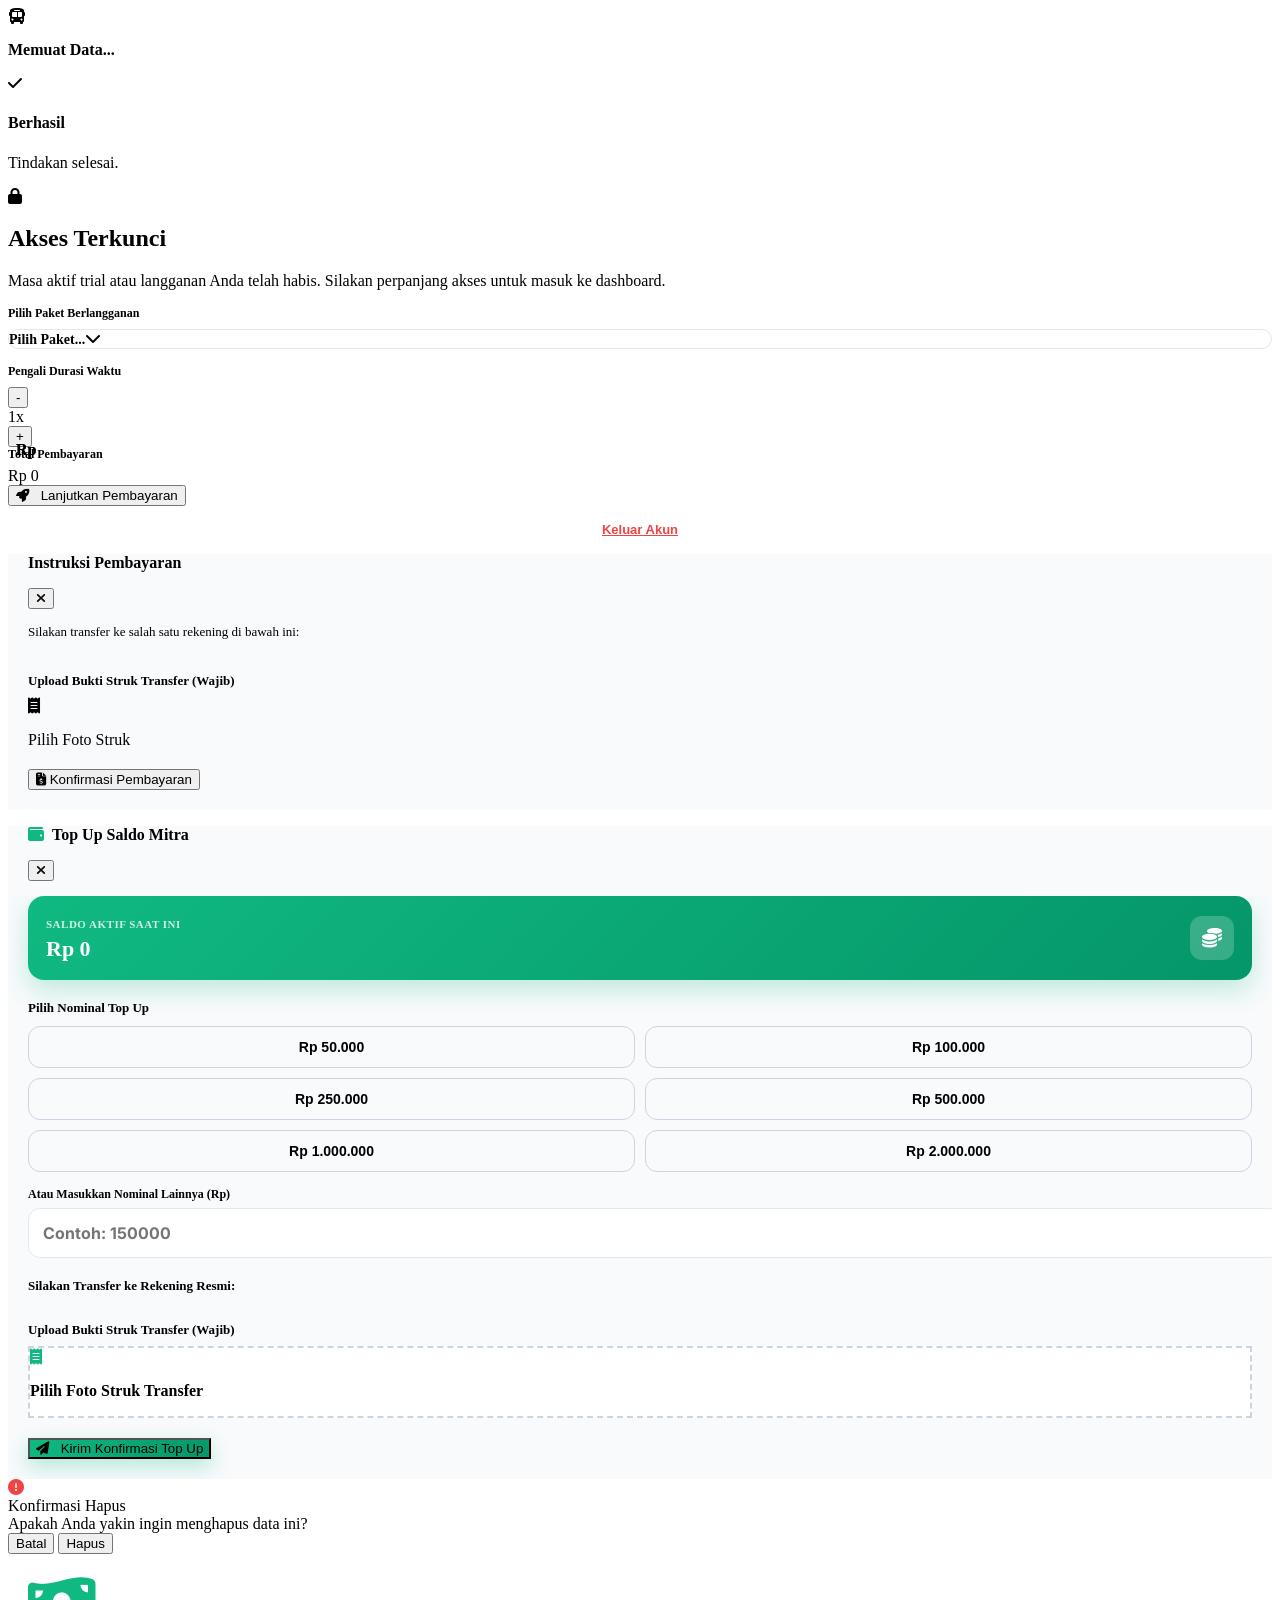
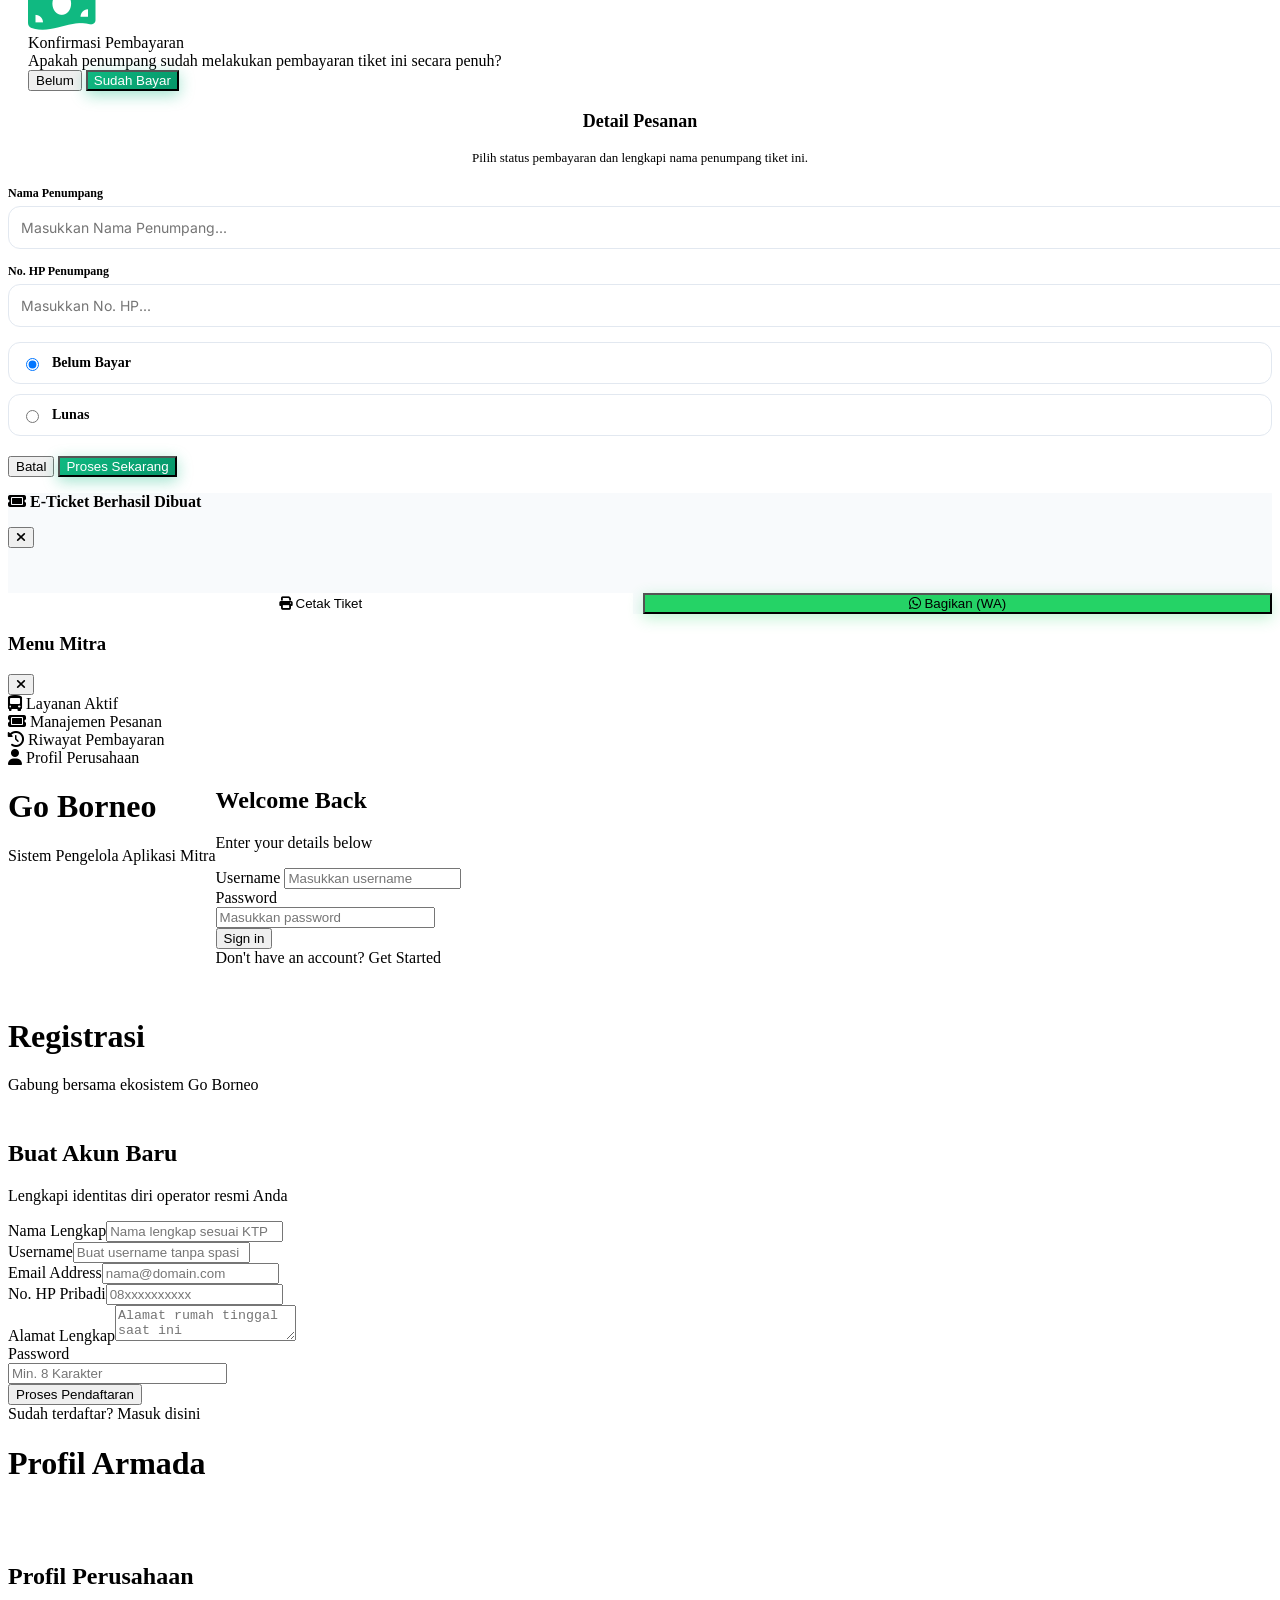
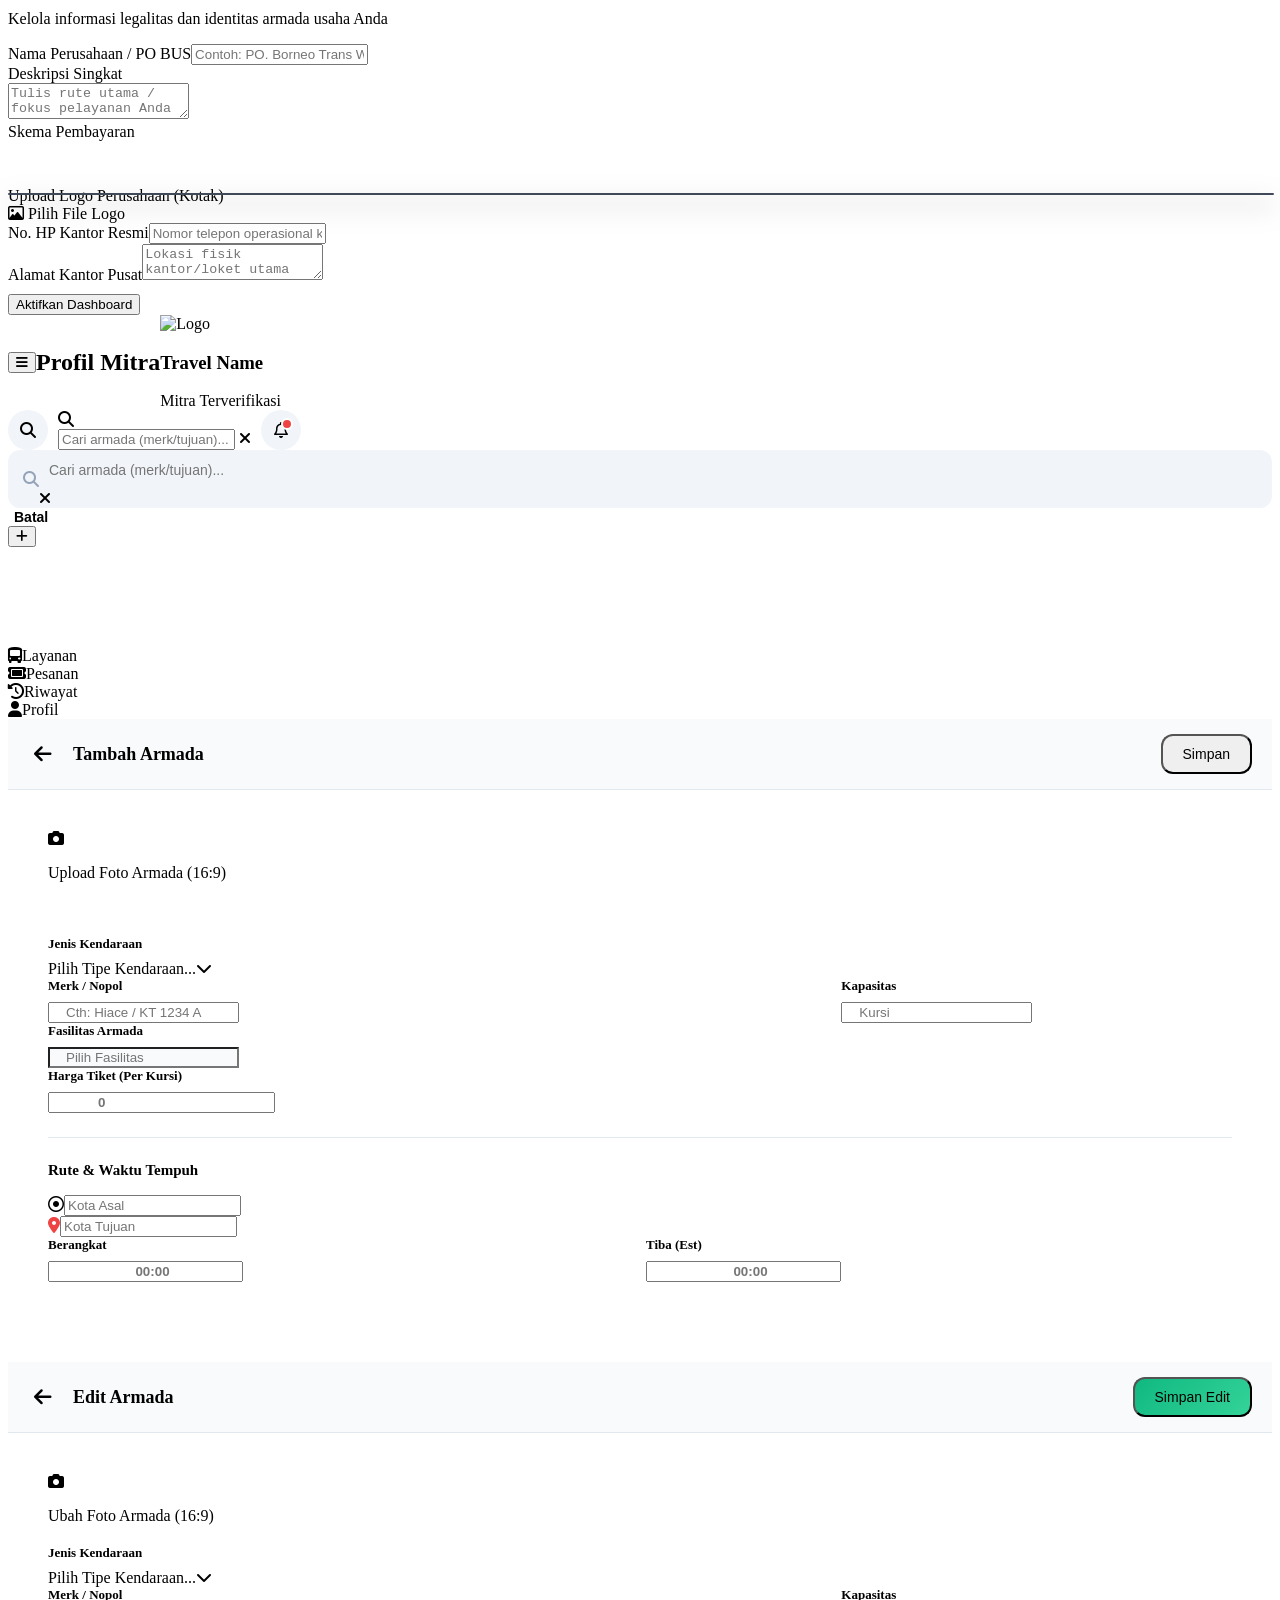
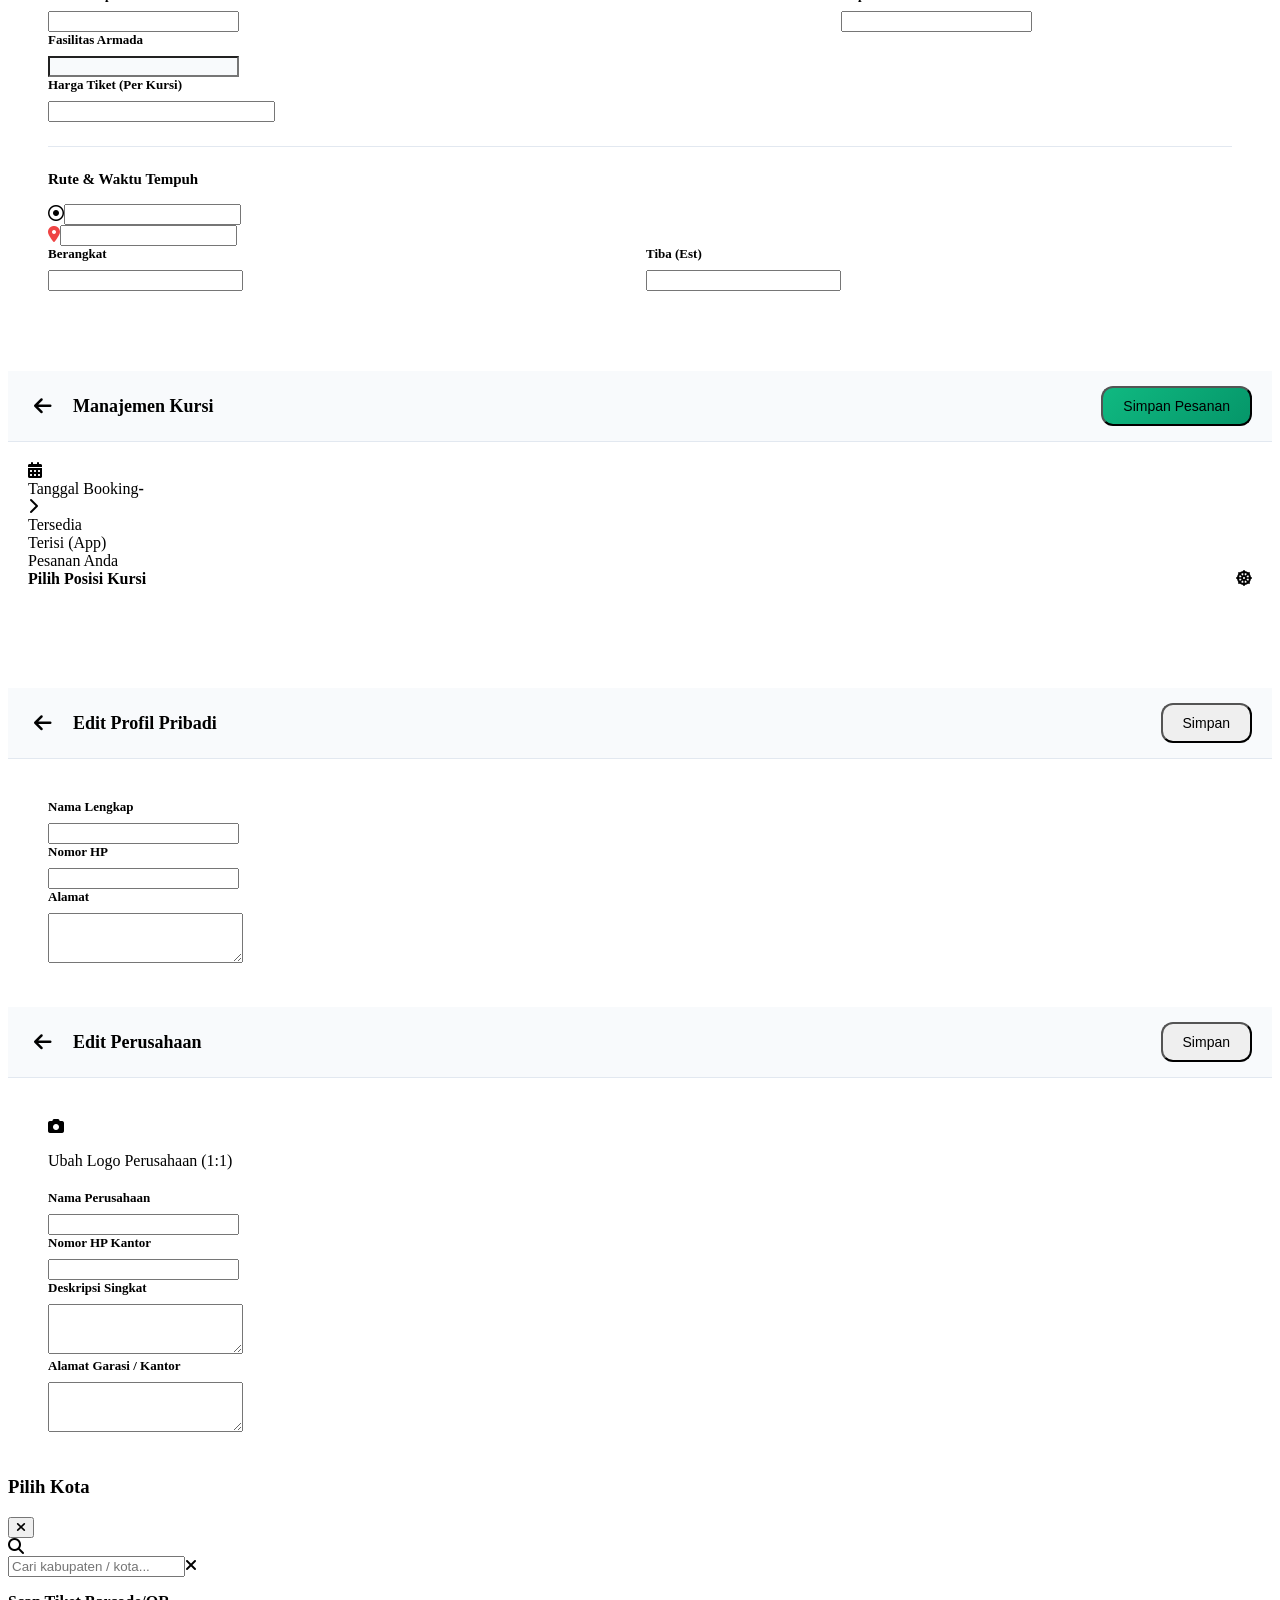
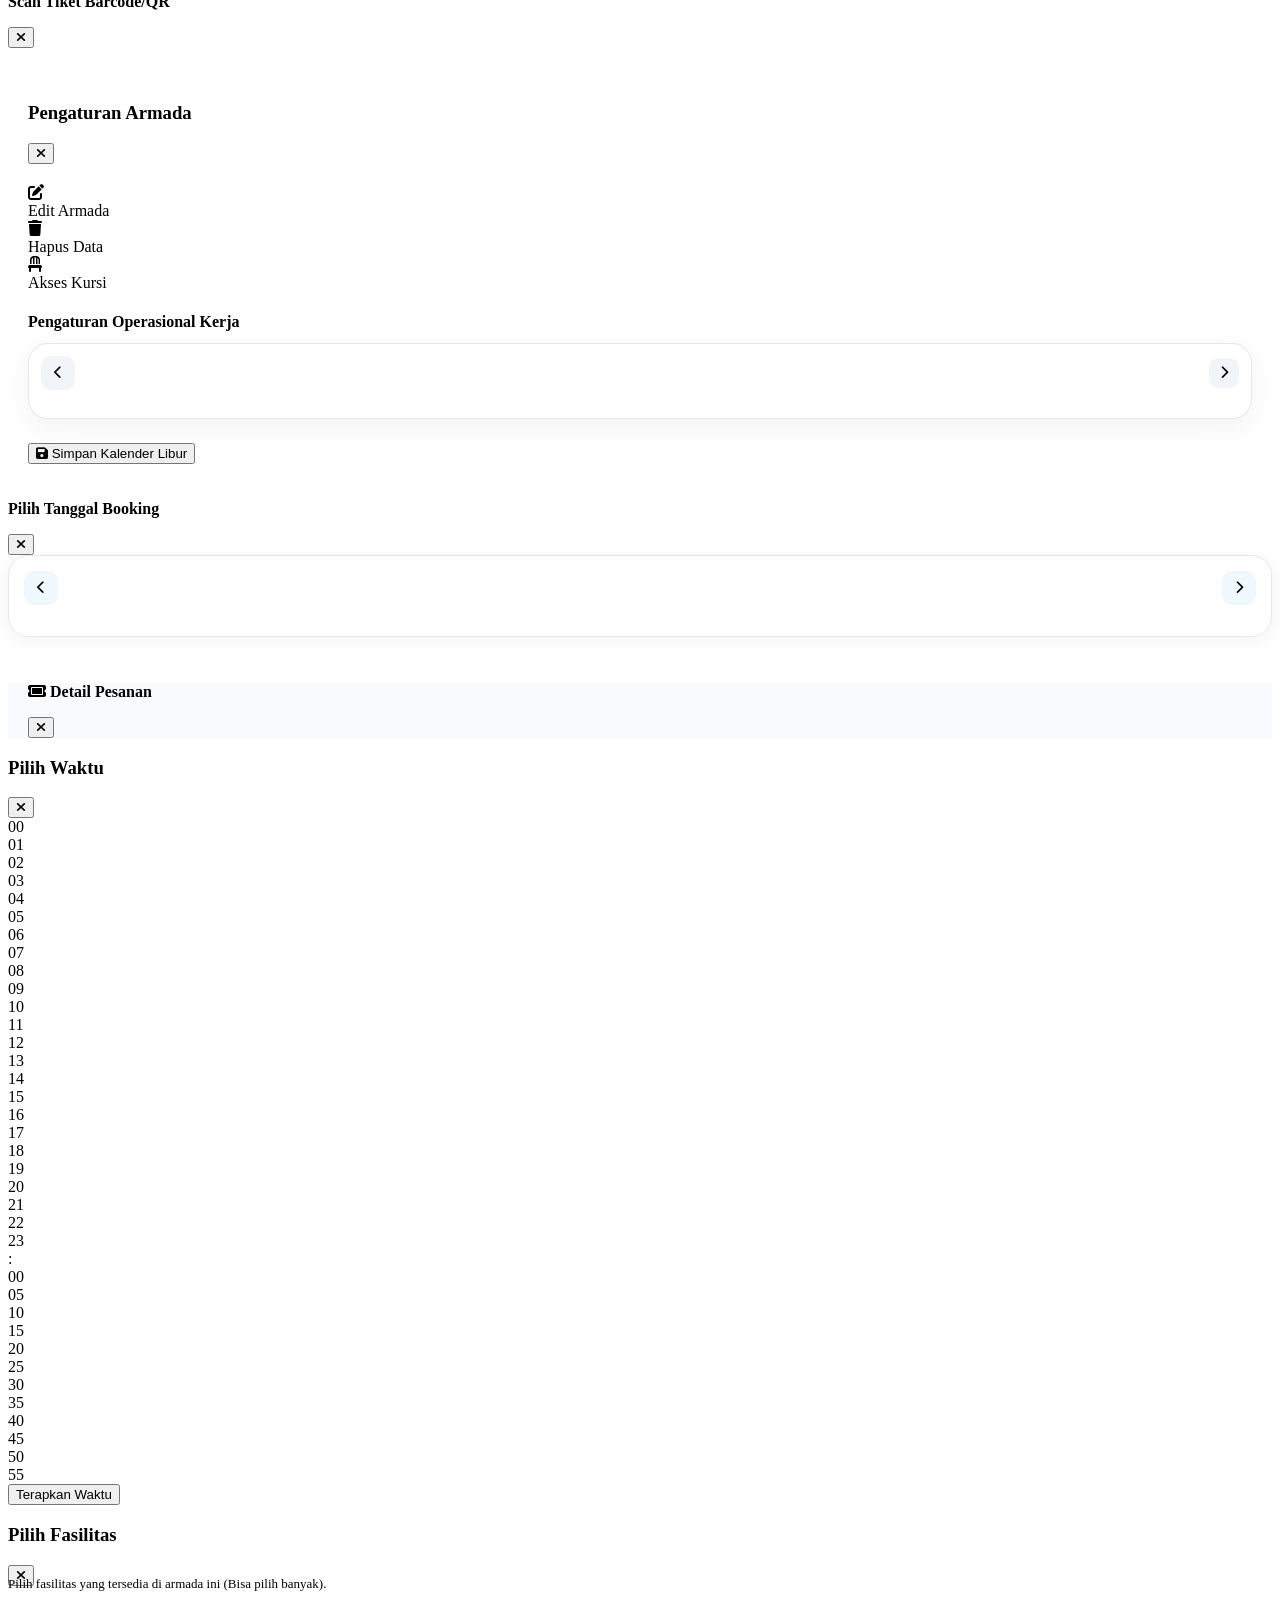
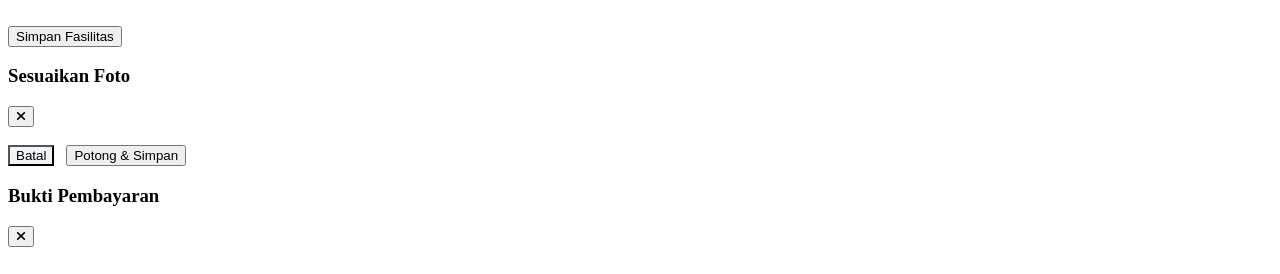
==== commit 14bacbf1: "Update index.html" ====
--- a/index.html
+++ b/index.html
@@ -36,7 +36,7 @@
         #skemaSelectOptions .custom-option:hover {
             background: rgba(255, 255, 255, 0.15);
         }
-      #btnMobileStruk { width: 90% !important; text-align: center; justify-content: center !important}
+      #btnMobileStruk { width: 100% !important; text-align: center; justify-content: center !important}
     </style>
 </head>
 <body>
@@ -179,8 +179,8 @@
         </div>
     </div>
 
-    <div id="paymentConfirmModal" class="custom-confirm-overlay">
-        <div class="custom-confirm-box">
+    <div id="paymentConfirmModal" class="custom-confirm-overlay" style="width:auto; padding: 20px">
+        <div class="custom-confirm-box" style="width:100%">
             <i class="confirm-icon fa-solid fa-money-bill-wave" style="color: #10b981; font-size: 60px;"></i>
             <div class="confirm-title">Konfirmasi Pembayaran</div>
             <div class="confirm-msg">Apakah penumpang sudah melakukan pembayaran tiket ini secara penuh?</div>
@@ -829,7 +829,7 @@
         if (document.getElementById('mutasiSaldoModal')) return;
         let modalHTML = `
         <div class="right-sidebar" id="mutasiSaldoModal" style="position: fixed; top: 0; right: -500px; width: 100%; max-width: 420px; height: 100vh; background: #f8fafc; z-index: 100000; transition: right 0.3s ease; box-shadow: -5px 0 20px rgba(0,0,0,0.15); display: flex; flex-direction: column;">
-            <div class="drawer-header" style="padding: 20px; background: #fff; border-bottom: 1px solid #e2e8f0; display: flex; justify-content: space-between; margin-bottom:4px; align-items: center;">
+            <div class="drawer-header" style="padding: 20px; background: #fff; border-bottom: 1px solid #e2e8f0; display: flex; justify-content: space-between; margin-bottom:10px; align-items: center;">
                 <h3 style="margin: 0; font-size: 16px; font-weight: 800; color: #0f172a;"><i class="fa-solid fa-file-invoice-dollar" style="color:#10b981; margin-right:8px;"></i> Riwayat Mutasi Saldo</h3>
                 <button class="close-btn" onclick="closeMutasiSaldo()" style="background: none; border: none; font-size: 20px; color: #64748b; cursor: pointer;"><i class="fa-solid fa-xmark"></i></button>
             </div>
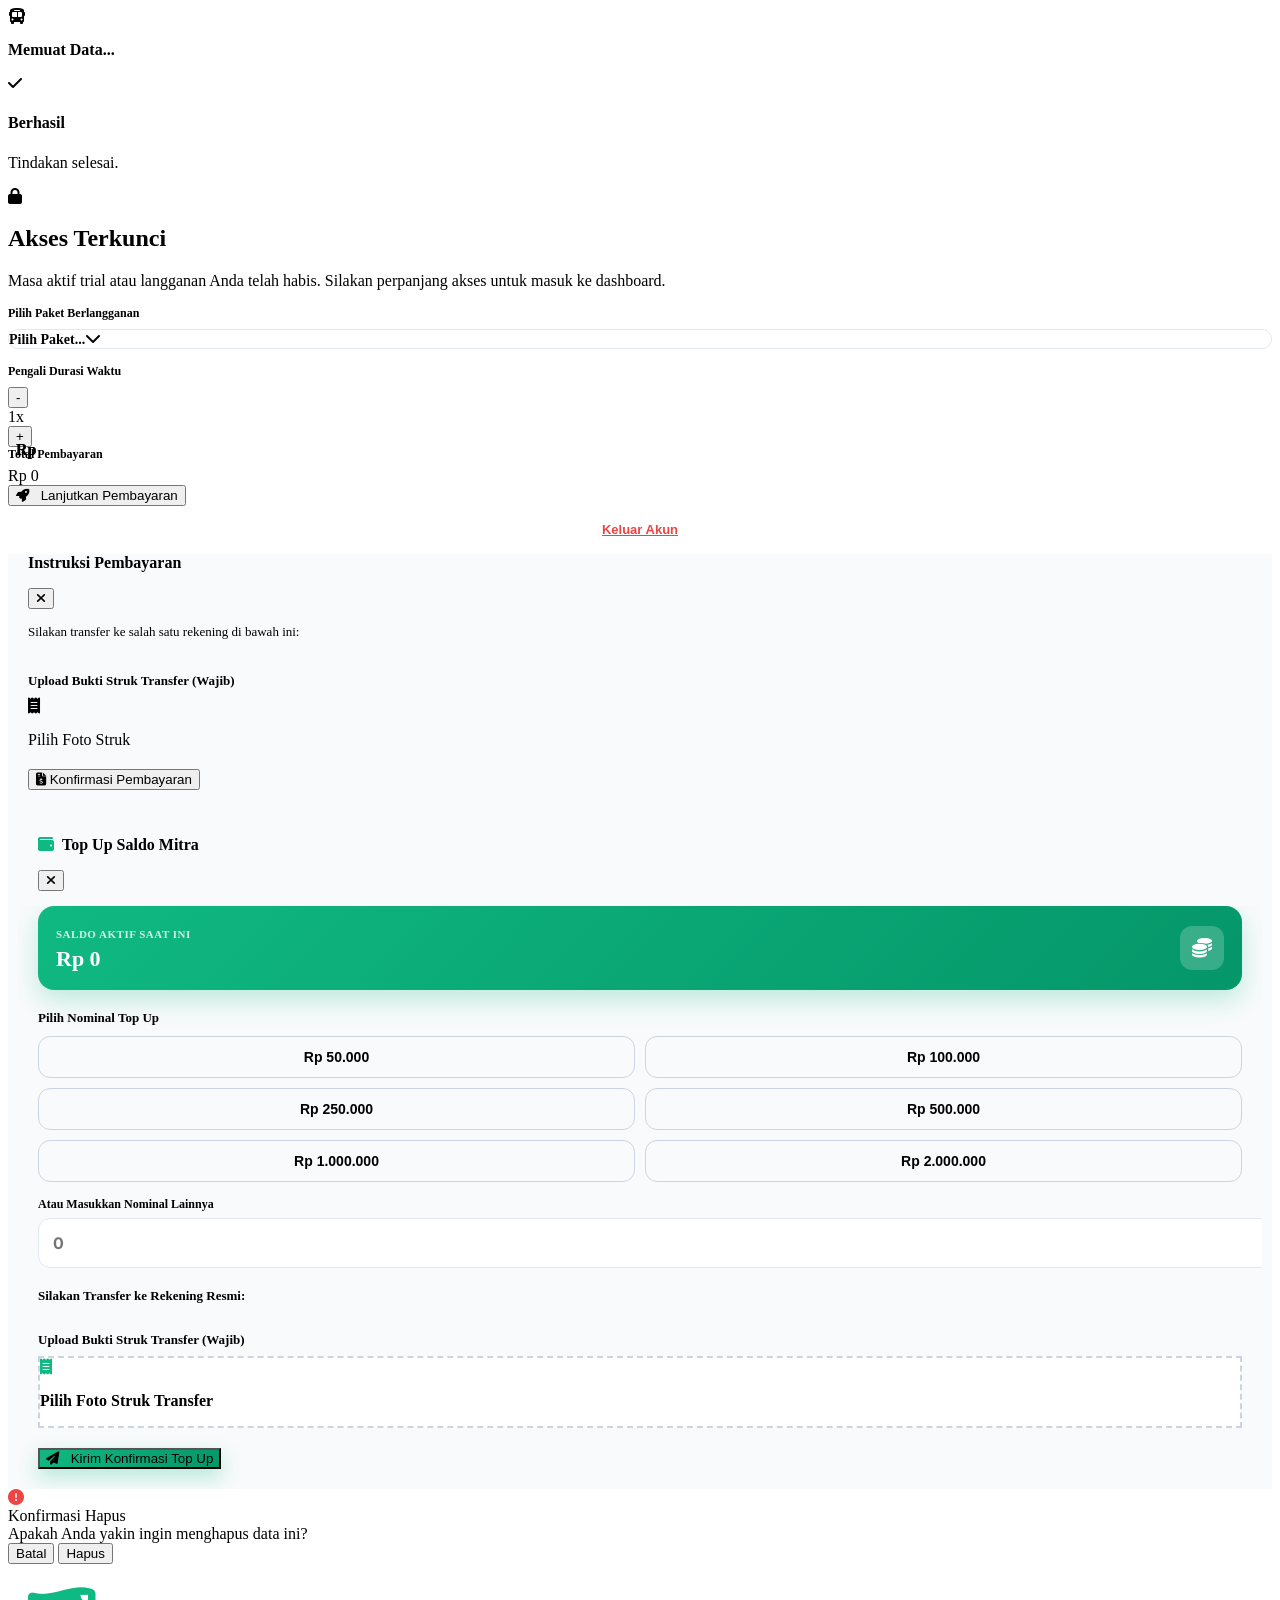
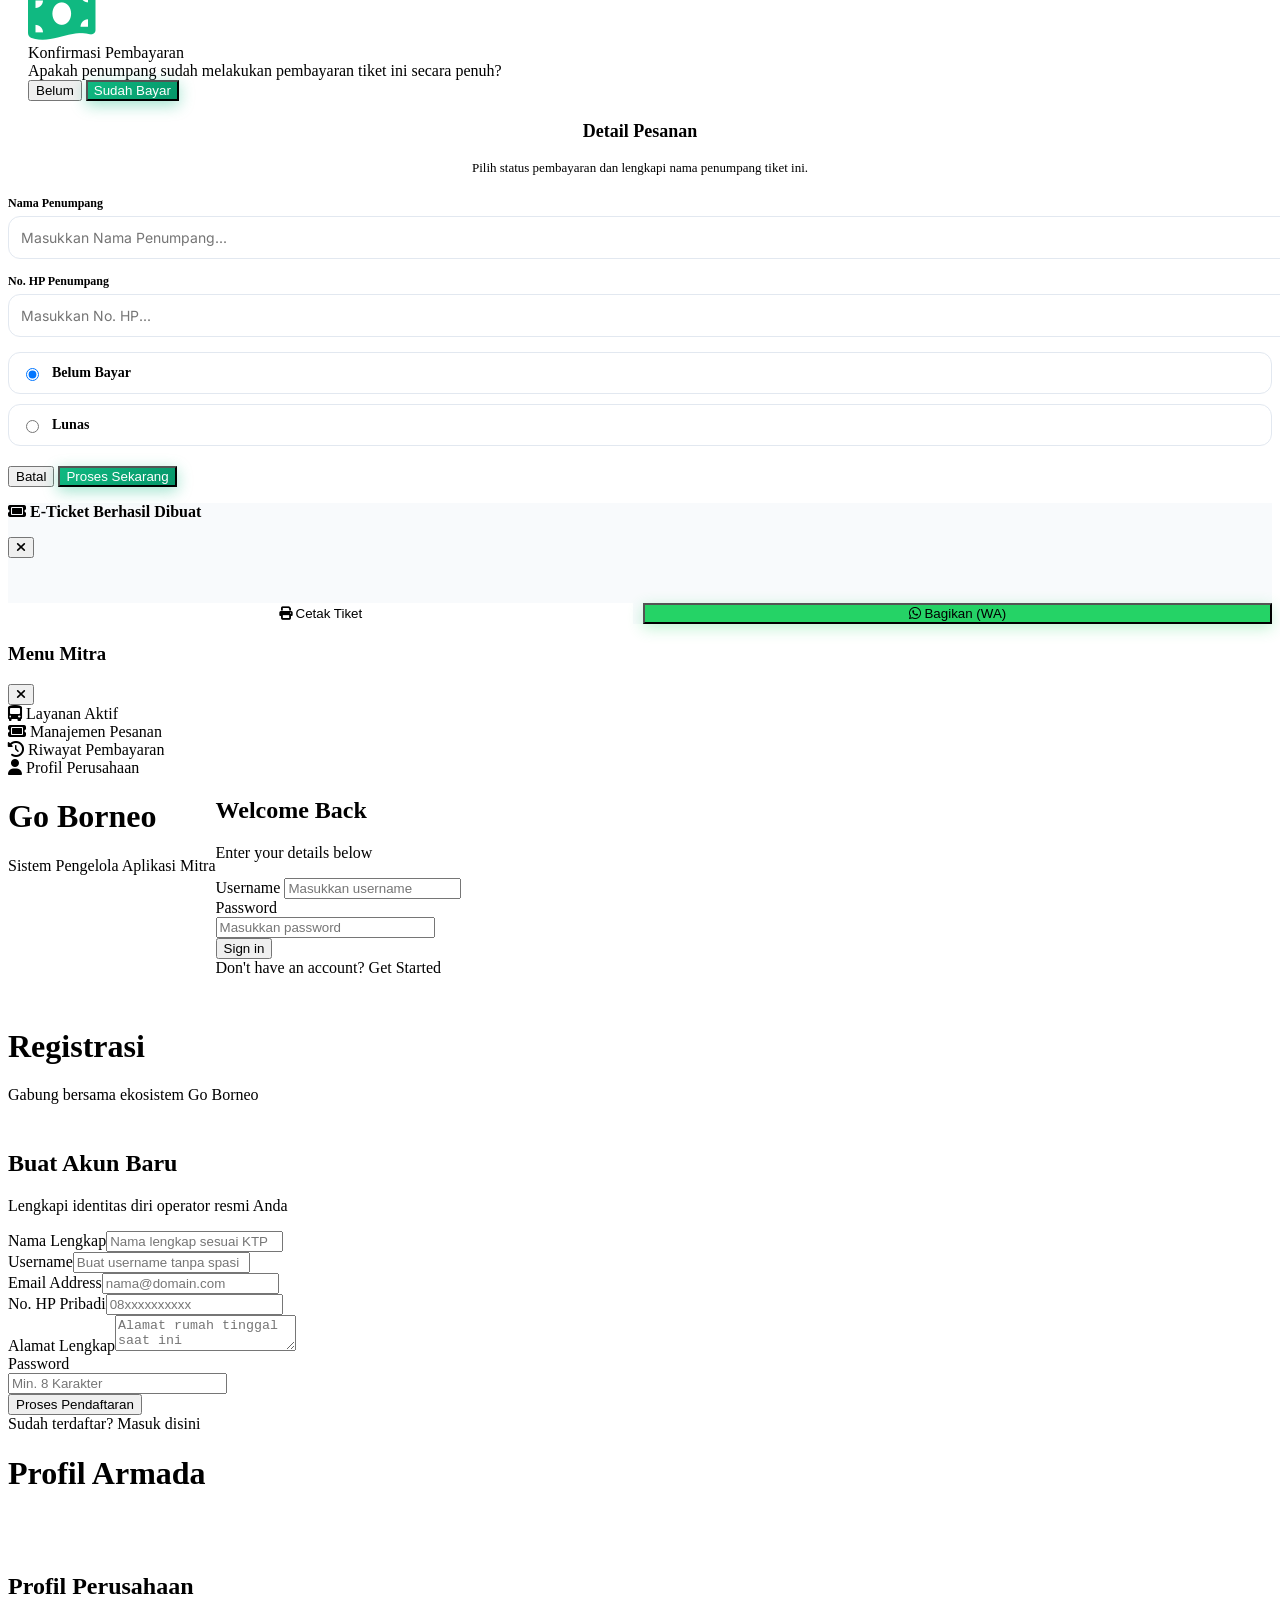
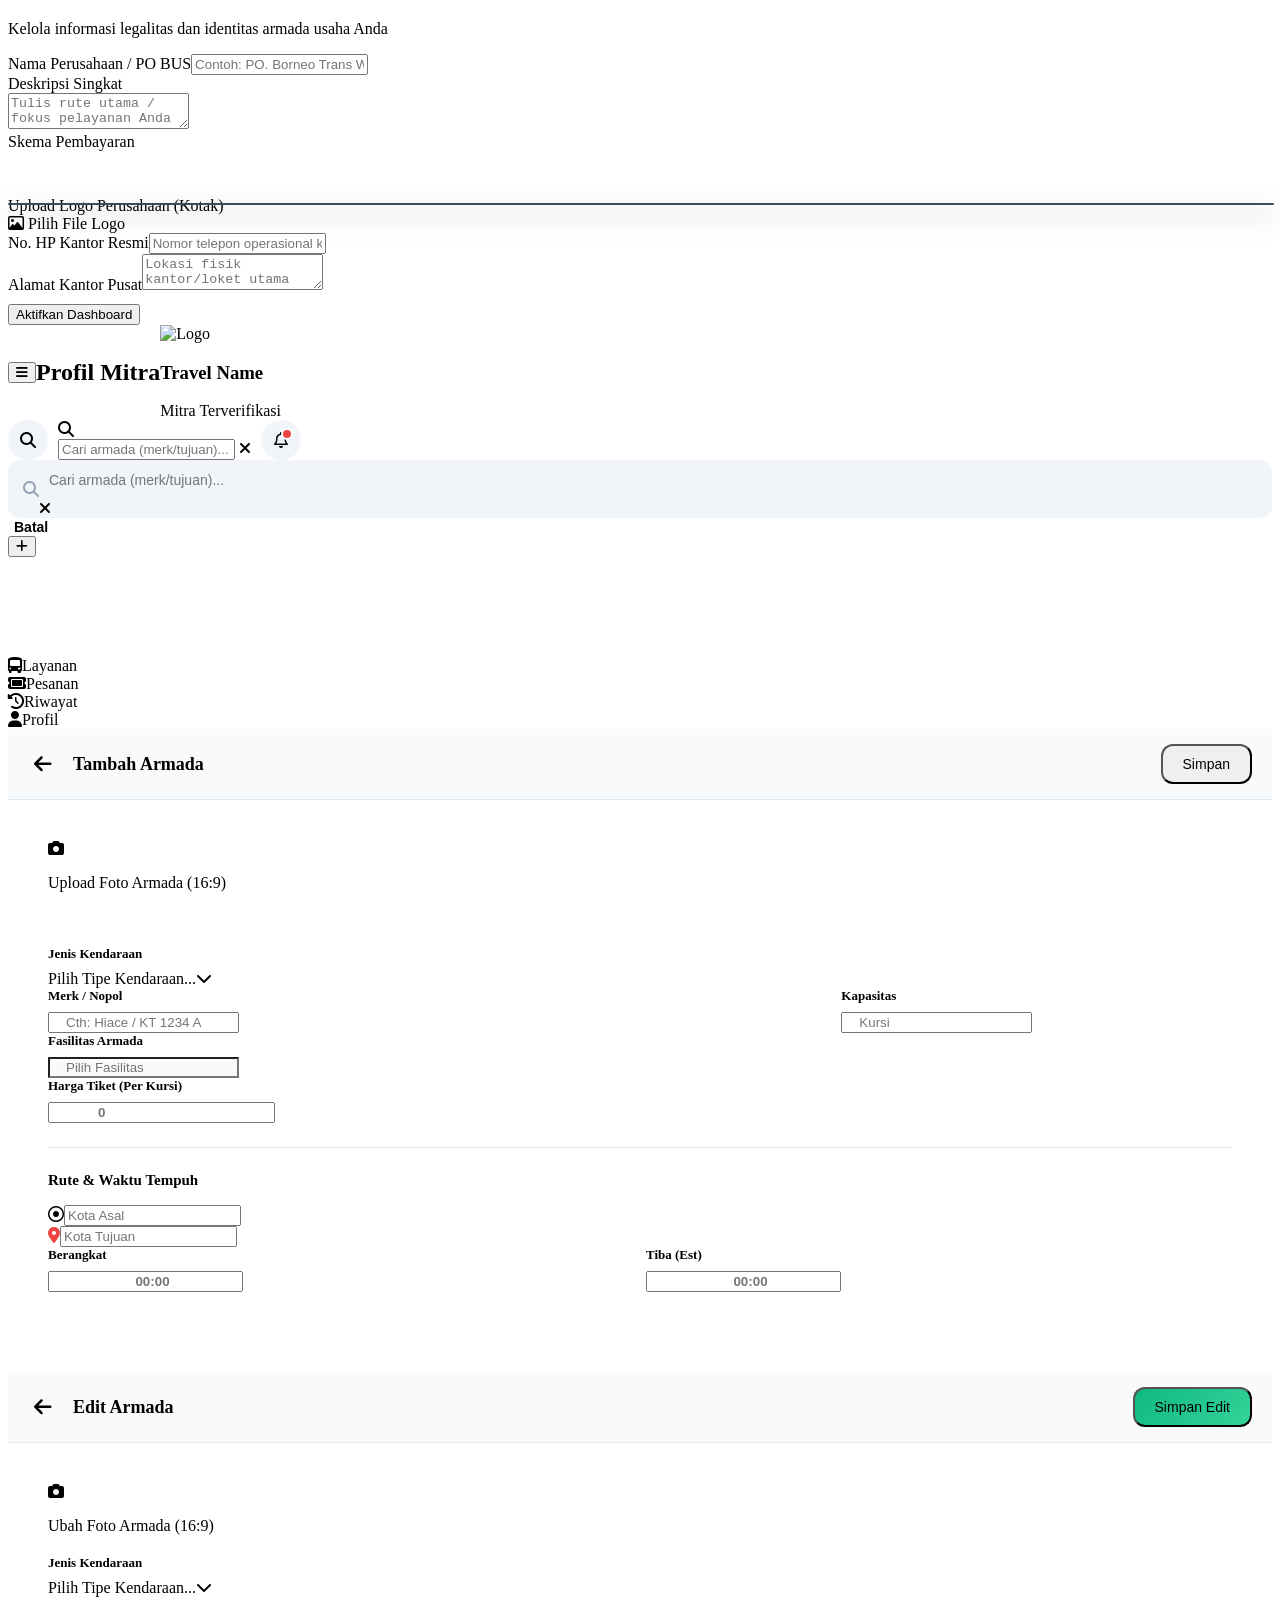
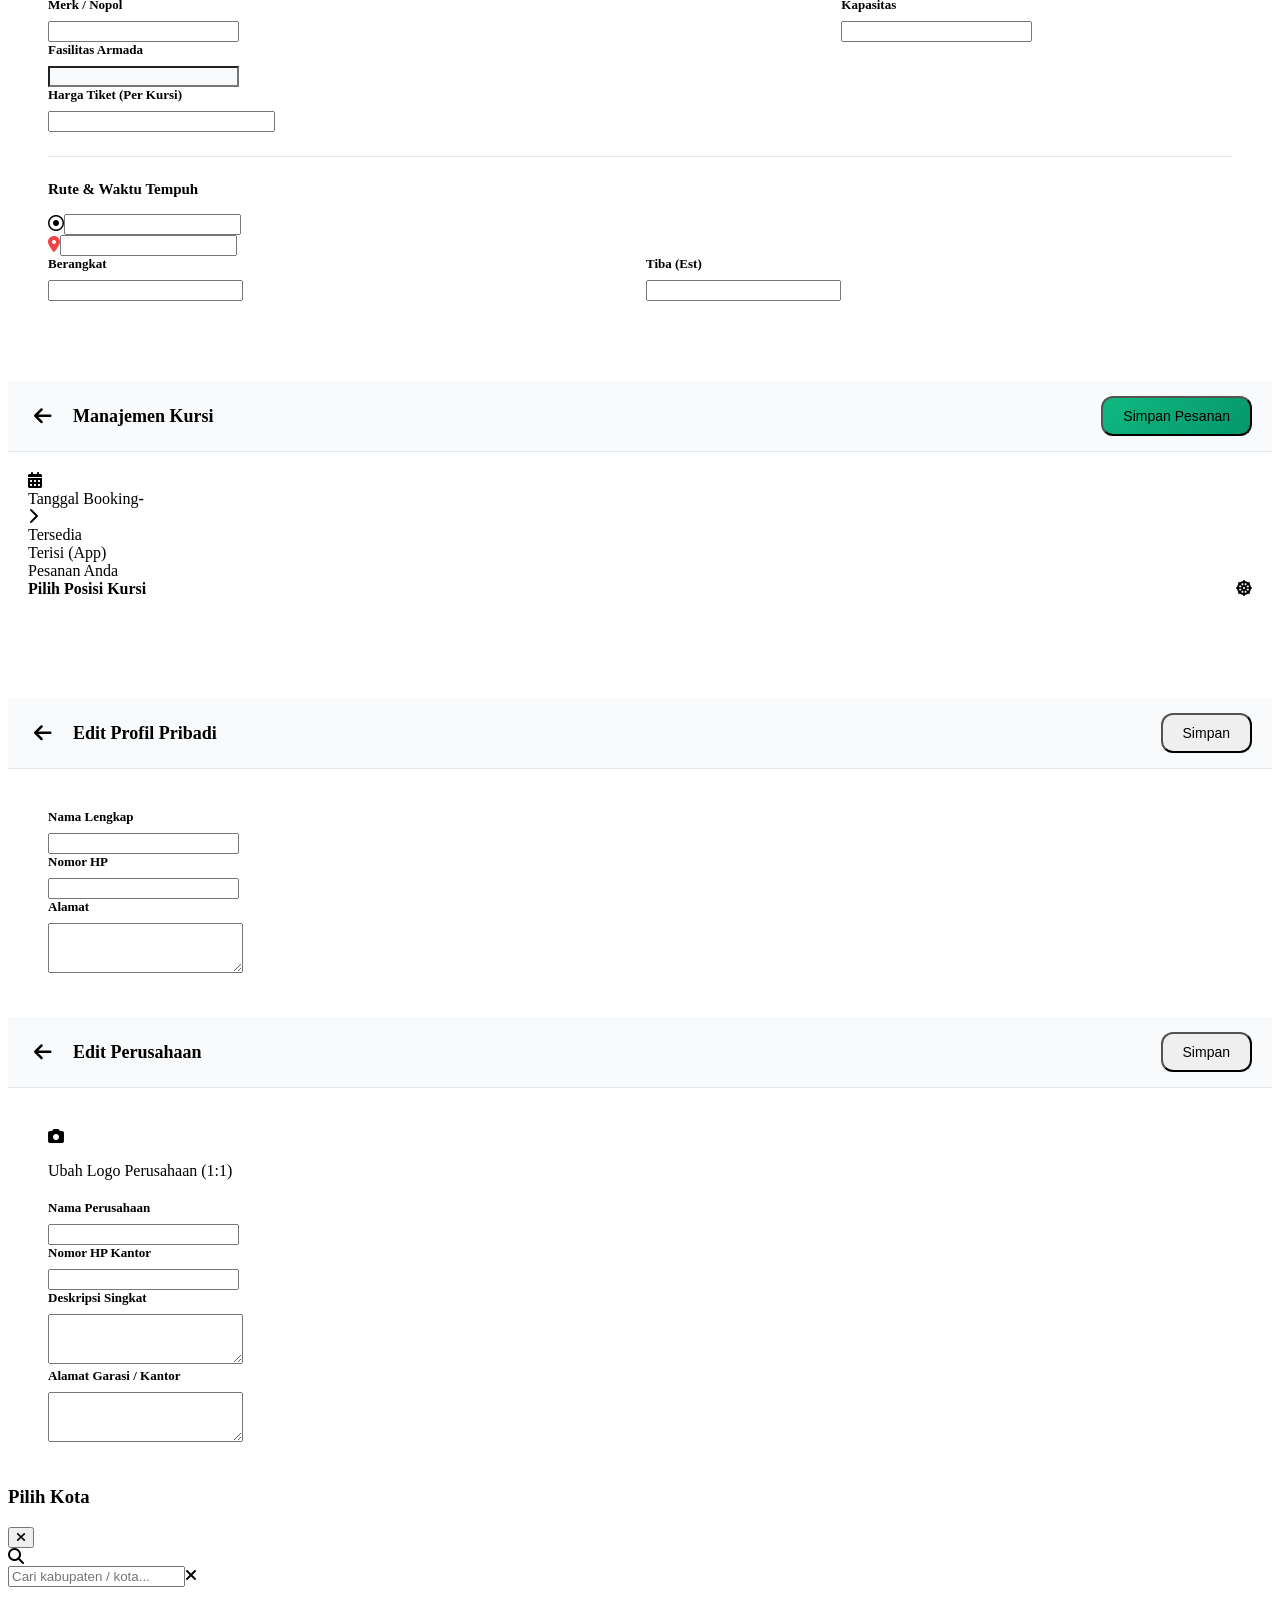
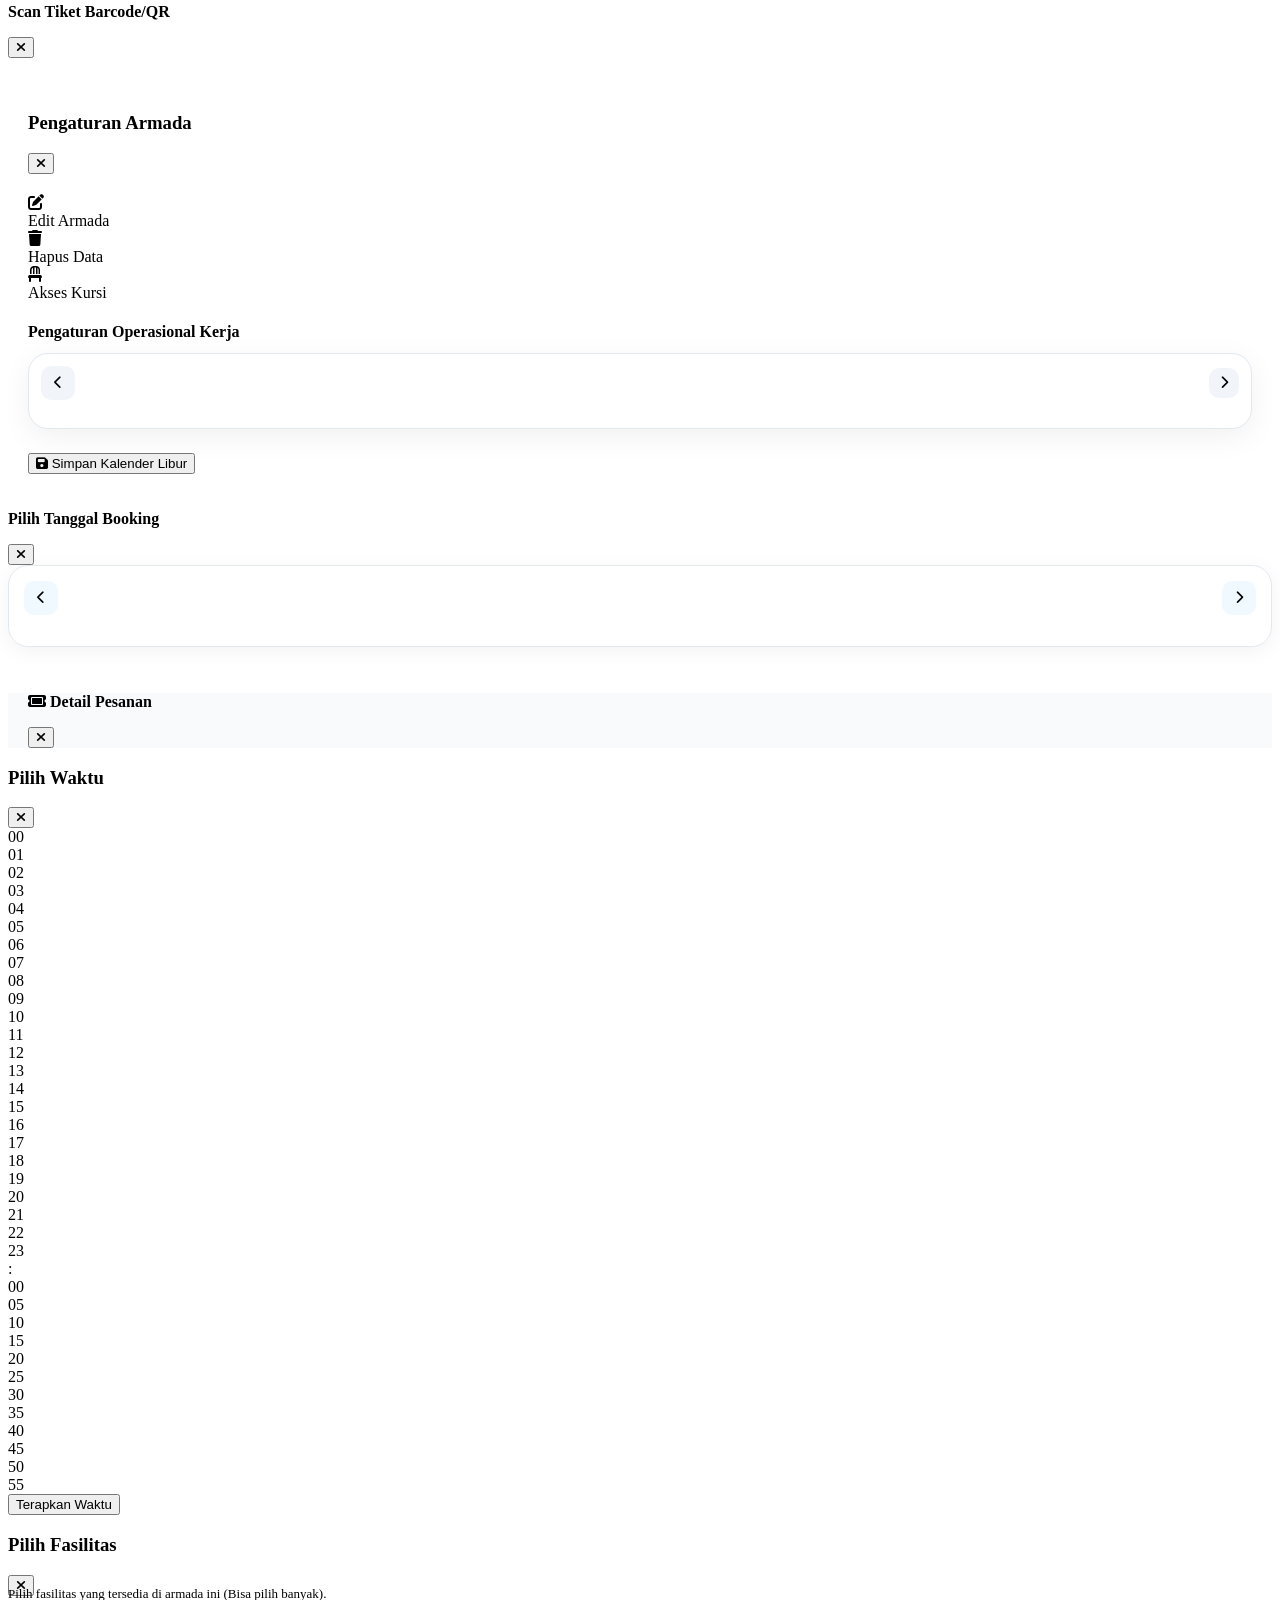
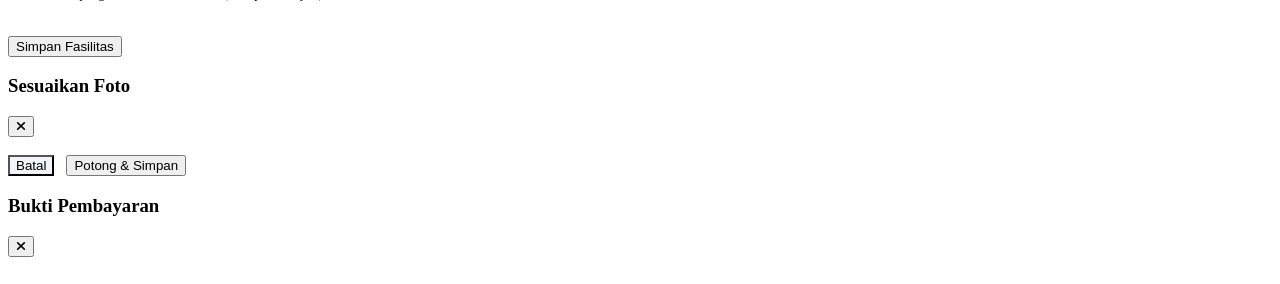
==== commit 22afa4b5: "Update index.html" ====
--- a/index.html
+++ b/index.html
@@ -119,14 +119,14 @@
         </div>
     </div>
 
-    <div id="topUpDrawer" class="drawer-modal" style="z-index: 100000;">
-        <div class="drawer-content" style="background: rgba(248, 250, 252, 0.98); backdrop-filter: blur(15px); padding: 0;">
+    <div id="topUpDrawer" class="drawer-modal" style="z-index: 100000; ">
+        <div class="drawer-content" style="background: rgba(248, 250, 252, 0.98); backdrop-filter: blur(15px); padding: 10px; padding-bottom: 0; height: 100%; max-height: 100vh">
             <div class="drawer-handle" style="margin-top: 15px;"></div>
             <div class="drawer-header" style="padding: 0 20px; margin-bottom: 15px;">
                 <h3 style="font-size: 16px; font-weight: 800; color: var(--text-main);"><i class="fa-solid fa-wallet" style="color: #10b981; margin-right: 8px;"></i>Top Up Saldo Mitra</h3>
                 <button class="drawer-close" onclick="closeTopUpDrawer()"><i class="fa-solid fa-xmark"></i></button>
             </div>
-            <div style="padding: 0 20px 20px 20px; overflow-y: auto; max-height: 75vh;">
+            <div style="padding: 0 20px 20px 20px; overflow-y: auto; max-height: 100vh;">
                 <div style="background: linear-gradient(135deg, #10b981, #059669); border-radius: 16px; padding: 18px; color: #fff; margin-bottom: 20px; box-shadow: 0 10px 25px rgba(16, 185, 129, 0.25); display: flex; justify-content: space-between; align-items: center;">
                     <div>
                         <span style="font-size: 11px; font-weight: 700; opacity: 0.8; text-transform: uppercase; letter-spacing: 0.5px;">Saldo Aktif Saat Ini</span>
@@ -148,8 +148,8 @@
                 </div>
 
                 <div style="margin-bottom: 20px;">
-                    <label style="font-size: 12px; font-weight: 700; color: var(--text-muted); margin-bottom: 6px; display: block;">Atau Masukkan Nominal Lainnya (Rp)</label>
-                    <input type="number" id="customTopUpNominal" placeholder="Contoh: 150000" oninput="handleCustomNominalInput(this)" style="width: 100%; padding: 14px; border-radius: 12px; border: 1px solid #e2e8f0; font-family: 'Inter', sans-serif; font-size: 16px; font-weight: 700; color: var(--text-main); outline: none; background: #fff;">
+                    <label style="font-size: 12px; font-weight: 700; color: var(--text-muted); margin-bottom: 6px; display: block;">Atau Masukkan Nominal Lainnya </label>
+                    <input type="number" id="customTopUpNominal" placeholder="0" oninput="handleCustomNominalInput(this)" style="width: 100%; padding: 14px; border-radius: 12px; border: 1px solid #e2e8f0; font-family: 'Inter', sans-serif; font-size: 16px; font-weight: 700; color: var(--text-main); outline: none; background: #fff;">
                 </div>
 
                 <p style="font-size: 13px; font-weight: 700; color: var(--text-main); margin-bottom: 8px;">Silakan Transfer ke Rekening Resmi:</p>
@@ -562,41 +562,81 @@
     </div>
 
 <script>
+    // Penambahan Style Kustom
+    if (!document.getElementById('customEnhancementStyles')) {
+        let style = document.createElement('style');
+        style.id = 'customEnhancementStyles';
+        style.innerHTML = `
+            .status-ribbon-bottom-left.pending-orange { background: #f59e0b !important; color: white !important; }
+            .status-ribbon-bottom-left.ditolak { background: #ef4444 !important; color: white !important; }
+            
+            /* Animasi dan Style Keren Tombol Salin */
+            .btn-salin-keren {
+                background: linear-gradient(135deg, #10b981, #059669);
+                color: white;
+                border: none;
+                padding: 8px 16px;
+                border-radius: 50px;
+                font-size: 12px;
+                margin-top: -20px;
+                font-weight: 700;
+                cursor: pointer;
+                transition: all 0.3s cubic-bezier(0.4, 0, 0.2, 1);
+                display: flex;
+                align-items: center;
+                gap: 6px;
+                box-shadow: 0 4px 10px rgba(16, 185, 129, 0.3);
+            }
+            .btn-salin-keren:hover {
+                transform: translateY(-2px) scale(1.05);
+                box-shadow: 0 6px 15px rgba(16, 185, 129, 0.4);
+            }
+            .btn-salin-keren:active {
+                transform: translateY(0) scale(0.95);
+            }
+
+            @keyframes slideDownCopy {
+                0% { top: -50px; opacity: 0; transform: translateX(-50%) scale(0.9); }
+                100% { top: 20px; opacity: 1; transform: translateX(-50%) scale(1); }
+            }
+            @keyframes slideUpCopy {
+                0% { top: 20px; opacity: 1; transform: translateX(-50%) scale(1); }
+                100% { top: -50px; opacity: 0; transform: translateX(-50%) scale(0.9); }
+            }
+        `;
+        document.head.appendChild(style);
+    }
+
     let backButtonHandlerStack = []; let isHandlingPopState = false;
     function pushBackButtonHandler(closeFunctionId) { history.pushState({ modalOpen: closeFunctionId }, "", window.location.href); backButtonHandlerStack.push(closeFunctionId); }
     function popBackButtonHandler() { if (isHandlingPopState) return;
-    if (backButtonHandlerStack.length > 0) { backButtonHandlerStack.pop(); isHandlingPopState = true; history.back(); setTimeout(() => { isHandlingPopState = false; }, 100);
-    } 
+        if (backButtonHandlerStack.length > 0) { backButtonHandlerStack.pop(); isHandlingPopState = true; history.back(); setTimeout(() => { isHandlingPopState = false; }, 100); } 
     }
     window.addEventListener('popstate', function(e) { if (isHandlingPopState) return; if (backButtonHandlerStack.length > 0) { isHandlingPopState = true; let closeFnId = backButtonHandlerStack.pop(); executeCloseFunctionById(closeFnId, true); setTimeout(() => { isHandlingPopState = false; }, 100); } });
+    
     function executeCloseFunctionById(id, fromPopState = false) {
         switch(id) {
-            case 'aksesKursi': closeAksesKursi(fromPopState);
-            break;
+            case 'aksesKursi': closeAksesKursi(fromPopState); break;
             case 'addService': closeAddServiceAndReset(fromPopState); break;
             case 'editService': closeEditLayananForm(fromPopState); break;
             case 'pengaturanModal': closePengaturanModal(fromPopState); break;
             case 'seatCalendar': closeSeatCalendar(fromPopState); break;
-            case 'editPribadi': closeEditPribadi(fromPopState);
-            break;
+            case 'editPribadi': closeEditPribadi(fromPopState); break;
             case 'editPerusahaan': closeEditPerusahaan(fromPopState); break;
             case 'regionModal': closeRegionModal(fromPopState); break;
             case 'scanner': closeScanner(fromPopState); break;
             case 'timePicker': closeTimeModal(fromPopState); break;
-            case 'facilityModal': closeFacilityModal(fromPopState);
-            break;
+            case 'facilityModal': closeFacilityModal(fromPopState); break;
             case 'cropperModal': cancelCrop(fromPopState); break;
             case 'scannedTicket': closeScannedTicketDrawer(fromPopState); break;
             case 'confirmModal': closeConfirmModal(fromPopState); break;
             case 'paymentModal': closePaymentModal(fromPopState); break;
-            case 'manualBookingPaymentModal': closeManualPaymentModal(fromPopState);
-            break;
+            case 'manualBookingPaymentModal': closeManualPaymentModal(fromPopState); break;
             case 'manualTicketResultModal': closeManualTicketModal(fromPopState); break;
             case 'desktopSidebar': toggleDesktopSidebar(fromPopState); break;
             case 'layananSearch': closeLayananSearch(fromPopState); break;
             case 'paymentDrawer': closePaymentDrawer(fromPopState); break;
-            case 'riwayatImageModal': closeRiwayatImageModal(fromPopState);
-            break;
+            case 'riwayatImageModal': closeRiwayatImageModal(fromPopState); break;
             case 'topUpDrawer': closeTopUpDrawer(fromPopState); break;
             case 'mutasiSaldoModal': closeMutasiSaldo(fromPopState); break;
             case 'notifSidebar': closeNotifSidebar(fromPopState); break;
@@ -664,7 +704,6 @@
         let actionGroup = document.getElementById('headerActionGroup');
         let existingBellContainer = null;
         
-        // Cari bell asli dari template yang posisinya di sebelah pencarian
         if (actionGroup) {
             let bells = actionGroup.querySelectorAll('.fa-bell');
             if (bells.length > 0) {
@@ -672,14 +711,12 @@
             }
         }
 
-        // Terapkan fungsi dan pastikan styling bell yang sudah ada
         if (existingBellContainer) {
             existingBellContainer.setAttribute('onclick', 'openNotifSidebar()');
             existingBellContainer.style.position = 'relative';
             existingBellContainer.style.cursor = 'pointer';
             existingBellContainer.id = 'bellNotifBtn';
 
-            // Tambahkan CSS Animasi Shake & Bounce untuk Notifikasi jika belum ada
             if (!document.getElementById('notifStyleExtras')) {
                 let style = document.createElement('style');
                 style.id = 'notifStyleExtras';
@@ -716,7 +753,7 @@
         if (!document.getElementById('notifSidebarModal')) {
             let modalHTML = `
             <div class="right-sidebar" id="notifSidebarModal" style="position: fixed; top: 0; right: -500px; width: 100%; max-width: 380px; height: 100vh; background: rgba(255, 255, 255, 0.85); backdrop-filter: blur(12px); -webkit-backdrop-filter: blur(12px); z-index: 100000; transition: right 0.3s cubic-bezier(0.4, 0, 0.2, 1); box-shadow: -5px 0 20px rgba(0,0,0,0.1); display: flex; flex-direction: column; border-left: 1px solid rgba(255, 255, 255, 0.5);">
-                <div class="drawer-header" style="padding: 20px; border-bottom: 1px solid rgba(0,0,0,0.05); display: flex; justify-content: space-between; align-items: center;">
+                <div class="drawer-header" style="padding: 20px; border-bottom: 1px solid rgba(0,0,0,0.05); display: flex; justify-content: space-between; align-items: center; margin-bottom: 2px">
                     <h3 style="margin: 0; font-size: 16px; font-weight: 800; color: #0f172a;"><i class="fa-solid fa-bell" style="color:#0284c7; margin-right:8px;"></i> Notifikasi Pesanan</h3>
                     <button class="close-btn" onclick="closeNotifSidebar()" style="background: none; border: none; font-size: 20px; color: #64748b; cursor: pointer; transition: 0.2s;"><i class="fa-solid fa-xmark"></i></button>
                 </div>
@@ -736,11 +773,9 @@
         let html = "";
         let notifs = globalPesananList.filter(o => o.role !== "Mitra" && !o.isManualLocal);
 
-        // Update Notification Badge
         let unreadCount = notifs.filter(o => o.notifStatus !== "terbuka").length;
         let bellBtn = document.getElementById('bellNotifBtn');
         if (bellBtn) {
-            // Update Icon Color secara Real-time
             if (unreadCount > 0) {
                 bellBtn.classList.add('has-unread');
             } else {
@@ -757,7 +792,7 @@
                 }
                 badge.innerText = unreadCount > 99 ? '99+' : unreadCount;
                 badge.style.display = 'block';
-                badge.classList.add('bounce-badge'); // Badge goyang saat ada notif baru
+                badge.classList.add('bounce-badge');
             } else if (badge) {
                 badge.style.display = 'none';
                 badge.classList.remove('bounce-badge');
@@ -769,7 +804,6 @@
         } else {
             notifs.forEach(o => {
                 let isBaru = o.notifStatus !== "terbuka";
-
                 let tglOrder = o.tanggalBooking ? formatTglIndo(o.tanggalBooking) : "-";
                 let rawWaktu = o.waktuPemesananDb || o.waktuPemesanan;
  
@@ -778,15 +812,13 @@
                     try { wktOrder = new Date(rawWaktu).toLocaleTimeString('id-ID', {hour: '2-digit', minute:'2-digit'}); } 
                     catch(e) { wktOrder = rawWaktu.toString().split(' ')[4] || "-"; }
                 }
-
+        
                 let badgeHtml = isBaru ? `<span style="background:linear-gradient(135deg, #ef4444, #dc2626); color:#fff; font-size:9px; padding:2px 8px; border-radius:12px; font-weight:800; margin-left:8px; box-shadow: 0 2px 5px rgba(239,68,68,0.3);">Baru</span>` : "";
-                
-                // Menerapkan logic pudar ketika card telah dibuka
                 let cursorStyle = isBaru ? 'pointer' : 'default';
                 let opacityStyle = isBaru ? '1' : '0.6';
+                
                 let bgStyle = isBaru ? 'rgba(255,255,255,0.9)' : 'rgba(241, 245, 249, 0.7)';
                 let onClickFn = isBaru ? `onclick="handleNotifClick('${o.idBooking}')"` : ``;
-                
                 html += `
                 <div class="notif-card" ${onClickFn} style="background:${bgStyle}; opacity:${opacityStyle}; backdrop-filter:blur(10px); -webkit-backdrop-filter:blur(10px); border:1px solid rgba(226,232,240,0.8); border-radius:12px; padding:15px; margin-bottom:12px; cursor:${cursorStyle}; box-shadow: 0 4px 10px rgba(0,0,0,0.03); transition: 0.2s;">
                     <div style="display:flex; justify-content:space-between; align-items:center; margin-bottom:8px;">
@@ -807,21 +839,19 @@
         let order = globalPesananList.find(o => o.idBooking === idBooking);
         if (!order) return;
         
-        // Optimistic UI Update
         order.notifStatus = "terbuka";
         renderNotifications();
-        
-        // Tutup sidebar notif
         closeNotifSidebar();
 
-        // Buka detail tiket di pop-up / drawer seperti saat scan QR Code
         setTimeout(() => {
             document.getElementById('scannedTicketContent').innerHTML = `<div style="padding: 10px 20px 20px 20px;">${generateTicketCardHTML(order, true, 0)}</div>`;
             openScannedTicketDrawer();
         }, 300);
 
-        try { await fetchGAS({ action: "markNotifRead", idBooking: idBooking }); } 
-        catch(e) { console.error("Gagal update read status", e); }
+        try { await fetchGAS({ action: "markNotifRead", idBooking: idBooking });
+        } 
+        catch(e) { console.error("Gagal update read status", e);
+        }
     }
     // =========================================================
 
@@ -829,11 +859,11 @@
         if (document.getElementById('mutasiSaldoModal')) return;
         let modalHTML = `
         <div class="right-sidebar" id="mutasiSaldoModal" style="position: fixed; top: 0; right: -500px; width: 100%; max-width: 420px; height: 100vh; background: #f8fafc; z-index: 100000; transition: right 0.3s ease; box-shadow: -5px 0 20px rgba(0,0,0,0.15); display: flex; flex-direction: column;">
-            <div class="drawer-header" style="padding: 20px; background: #fff; border-bottom: 1px solid #e2e8f0; display: flex; justify-content: space-between; margin-bottom:10px; align-items: center;">
+            <div class="drawer-header" style="padding: 20px; background: #fff; border-bottom: 1px solid #e2e8f0; display: flex; justify-content: space-between; align-items: center; margin-bottom: 2px">
                 <h3 style="margin: 0; font-size: 16px; font-weight: 800; color: #0f172a;"><i class="fa-solid fa-file-invoice-dollar" style="color:#10b981; margin-right:8px;"></i> Riwayat Mutasi Saldo</h3>
                 <button class="close-btn" onclick="closeMutasiSaldo()" style="background: none; border: none; font-size: 20px; color: #64748b; cursor: pointer;"><i class="fa-solid fa-xmark"></i></button>
             </div>
-            <div class="drawer-body" id="mutasiSaldoContainer" style="padding: 2px 15px; flex: 1; overflow-y: auto;">
+            <div class="drawer-body" id="mutasiSaldoContainer" style="padding: 15px; flex: 1; overflow-y: auto;">
             </div>
         </div>
         `;
@@ -849,7 +879,7 @@
                 <h3 style="margin: 0; font-size: 16px; font-weight: 800; color: #0f172a;"><i class="fa-solid fa-image" style="color:#0284c7; margin-right:8px;"></i> Bukti Pembayaran</h3>
                 <button class="close-btn" onclick="closeRiwayatImageModal()" style="background: none; border: none; font-size: 20px; color: #64748b; cursor: pointer;"><i class="fa-solid fa-xmark"></i></button>
             </div>
-            <div class="drawer-body" style="padding:15px; flex: 1; overflow-y: auto; display: flex; align-items: center; justify-content: center;">
+            <div class="drawer-body" style="padding: 15px; flex: 1; overflow-y: auto; display: flex; align-items: center; justify-content: center;">
                 <img id="riwayatSidebarImg" src="" style="width: 100%; height: auto; max-height: 85vh; object-fit: contain; border-radius: 8px; box-shadow: 0 4px 12px rgba(0,0,0,0.1);">
             </div>
         </div>
@@ -868,6 +898,7 @@
             if (labelDesk) labelDesk.innerText = "Total Saldo:"; if (labelMob) labelMob.innerText = "Total Saldo:";
             let saldoFormatted = formatRupiah(SESSION_COMPANY.saldo || 0);
             let colorStr = (SESSION_COMPANY.saldo < 0) ? "#ef4444" : "#10b981";
+      
             if (dtDesk) { dtDesk.innerText = saldoFormatted; dtDesk.className = "sub-countdown"; dtDesk.style.color = colorStr; }
             if (dtMob) { dtMob.innerText = saldoFormatted; dtMob.className = "sub-countdown"; dtMob.style.color = colorStr; }
             btnsRenew.forEach(btn => {
@@ -881,8 +912,41 @@
         }
     }
 
+    // Copy Toast logic
+    function salinRekening(norek) {
+        navigator.clipboard.writeText(norek).then(() => {
+            showCopyToast(norek);
+        }).catch(err => {
+            showAlert("Gagal", "Gagal menyalin nomor rekening.", "fa-xmark", true);
+        });
+    }
+    function showCopyToast(norek) {
+        let existing = document.getElementById('copyToastOverlay');
+        if(existing) existing.remove();
+        let toastHtml = `
+        <div id="copyToastOverlay" style="position: fixed; top: 20px; left: 50%; transform: translateX(-50%); z-index: 1000000; display: flex; align-items: center; background: rgba(15, 23, 42, 0.9); backdrop-filter: blur(8px); padding: 12px 24px; border-radius: 50px; box-shadow: 0 10px 25px rgba(0,0,0,0.2); animation: slideDownCopy 0.4s cubic-bezier(0.175, 0.885, 0.32, 1.275) forwards;">
+            <div style="width: 28px; height: 28px; background: #10b981; border-radius: 50%; display: flex; align-items: center; justify-content: center; margin-right: 12px; color: white; font-size: 14px;">
+                <i class="fa-solid fa-check"></i>
+            </div>
+            <div>
+                <p style="margin: 0; color: white; font-size: 13px; font-weight: 700;">Berhasil Disalin!</p>
+                <p style="margin: 0; color: #94a3b8; font-size: 11px;">Nomor Rekening: ${norek}</p>
+            </div>
+        </div>`;
+        document.body.insertAdjacentHTML('beforeend', toastHtml);
+        setTimeout(() => {
+            let t = document.getElementById('copyToastOverlay');
+            if(t) {
+                t.style.animation = "slideUpCopy 0.4s cubic-bezier(0.175, 0.885, 0.32, 1.275) forwards";
+                setTimeout(() => t.remove(), 400);
+            }
+        }, 2500);
+    }
+
     window.onload = () => {
-        initCityData(); fetchFacilitiesData(); initTimePickerOptions(); fetchSkemaData(); initMutasiSaldoUI();
+        initCityData();
+        fetchFacilitiesData(); initTimePickerOptions(); fetchSkemaData();
+        initMutasiSaldoUI();
         let savedSession = localStorage.getItem('goBorneo_partner_session');
         if(savedSession) {
             let parsed = JSON.parse(savedSession);
@@ -891,19 +955,22 @@
             if(parsed.serverTime) serverTimeDelta = new Date(parsed.serverTime).getTime() - new Date().getTime();
             
             if (SESSION_COMPANY) {
-                initNotifUI(); populateDashboardData();
+                initNotifUI();
+                populateDashboardData();
                 switchPage('pageMainApp'); switchSubView('layanan'); loadLayananData();
                 startSubscriptionTimer(); startRealtimeExpirySync();
                 if(!pesananPollingInterval) pesananPollingInterval = setInterval(fetchPesananDataSilently, 5000);
-                if(!isKomisiScheme() && isSubscriptionExpired()) { setTimeout(() => { showSubscriptionModal(true); }, 2000); }
-            } else { switchPage('pageOnboarding'); }
+                if(!isKomisiScheme() && isSubscriptionExpired()) { setTimeout(() => { showSubscriptionModal(true); }, 2000);
+                }
+            } else { switchPage('pageOnboarding');
+            }
         }
     };
-
     function switchPage(pageId) {
         document.querySelectorAll('.page').forEach(p => { p.style.display = 'none'; p.classList.remove('active-page'); });
         let target = document.getElementById(pageId);
-        if(target) { if(target.classList.contains('auth-page')) { target.style.display = 'flex'; } else { target.style.display = 'block'; } }
+        if(target) { if(target.classList.contains('auth-page')) { target.style.display = 'flex'; } else { target.style.display = 'block';
+        } }
         window.scrollTo(0,0);
     }
 
@@ -931,7 +998,8 @@
             mainHeader.style.display = 'flex';
             document.getElementById('subLayanan').style.display = 'block';
             if(document.querySelectorAll('.nav-item')[0]) document.querySelectorAll('.nav-item')[0].classList.add('active');
-            if(window.innerWidth > 768) { document.getElementById('globalHeaderTimer').style.display = 'flex'; }
+            if(window.innerWidth > 768) { document.getElementById('globalHeaderTimer').style.display = 'flex';
+            }
             loadLayananData();
         } else if(tab === 'pesanan') {
             mainHeader.style.display = 'none';
@@ -948,8 +1016,10 @@
             document.getElementById('headerBrandGroup').style.display = 'none'; 
             document.getElementById('headerActionGroup').style.display = 'none'; document.getElementById('headerProfileTitle').style.display = 'block';
             
-            if(window.innerWidth > 768) { document.getElementById('globalHeaderTimer').style.display = 'flex'; } 
-            else { document.getElementById('mobileHeaderTimer').style.display = 'flex'; }
+            if(window.innerWidth > 768) { document.getElementById('globalHeaderTimer').style.display = 'flex';
+            } 
+            else { document.getElementById('mobileHeaderTimer').style.display = 'flex';
+            }
             
             let profSec = document.getElementById('subProfil');
             profSec.style.display = 'block'; profSec.classList.remove('fade-in-smooth'); void profSec.offsetWidth; profSec.classList.add('fade-in-smooth');
@@ -960,7 +1030,8 @@
         window.scrollTo(0,0);
     }
 
-    function getServerAdjustedTime() { return new Date().getTime() + serverTimeDelta; }
+    function getServerAdjustedTime() { return new Date().getTime() + serverTimeDelta;
+    }
 
     function isSubscriptionExpired() {
         if(!SESSION_USER || !SESSION_USER.expiredAt) return true;
@@ -977,18 +1048,21 @@
             if (isKomisiScheme()) { updateHeaderSchemeUI(); return; }
             let timeLeft = new Date(SESSION_USER.expiredAt).getTime() - getServerAdjustedTime();
             
-            let labelDesk = document.getElementById('subLabelDesk'); let labelMob = document.getElementById('subLabelMob');
+           
+             let labelDesk = document.getElementById('subLabelDesk'); let labelMob = document.getElementById('subLabelMob');
             let dtDesk = document.getElementById('subCountdownText'); let dtMob = document.getElementById('mobileSubCountdownText');
             let btnsRenew = document.querySelectorAll('.btn-renew');
         
             if(timeLeft <= 0) {
                 if(SESSION_USER.isTrial) {
+                  
                     if(labelDesk) labelDesk.innerText = "Trial Habis:"; if(labelMob) labelMob.innerText = "Trial Habis:";
                 } else {
                     if(labelDesk) labelDesk.innerText = "Masa Aktif:";
                     if(labelMob) labelMob.innerText = "Masa Aktif:";
                 }
-                dtDesk.innerText = "00:00:00"; dtMob.innerText = "00:00:00";
+                dtDesk.innerText = "00:00:00";
+                dtMob.innerText = "00:00:00";
                 dtDesk.className = "sub-countdown near-expire"; dtMob.className = "sub-countdown near-expire";
                 btnsRenew.forEach(btn => btn.innerText = SESSION_USER.isTrial ? "Berlangganan" : "Perpanjang");
                 if(!document.getElementById('subscriptionOverlay').classList.contains('show')) { showSubscriptionModal(true); }
@@ -1002,14 +1076,17 @@
                 timeStr += hours.toString().padStart(2, '0') + ":" + minutes.toString().padStart(2, '0') + ":" + seconds.toString().padStart(2, '0');
                 dtDesk.innerText = timeStr; dtMob.innerText = timeStr;
                 
-                if (timeLeft < 86400000) { dtDesk.className = "sub-countdown near-expire"; dtMob.className = "sub-countdown near-expire"; } 
+                if (timeLeft < 86400000) { dtDesk.className = "sub-countdown near-expire"; dtMob.className = "sub-countdown near-expire";
+                } 
                 else { dtDesk.className = "sub-countdown"; dtMob.className = "sub-countdown"; }
 
                 if (SESSION_USER.isTrial) {
-                    if(labelDesk) labelDesk.innerText = "Trial Aktif:"; if(labelMob) labelMob.innerText = "Trial Aktif:";
+                    if(labelDesk) labelDesk.innerText = "Trial Aktif:";
+                    if(labelMob) labelMob.innerText = "Trial Aktif:";
                     btnsRenew.forEach(btn => btn.innerText = "Berlangganan");
                 } else {
-                    if(labelDesk) labelDesk.innerText = "Masa Aktif:"; if(labelMob) labelMob.innerText = "Masa Aktif:";
+                    if(labelDesk) labelDesk.innerText = "Masa Aktif:";
+                    if(labelMob) labelMob.innerText = "Masa Aktif:";
                     btnsRenew.forEach(btn => btn.innerText = "Perpanjang");
                 }
             }
@@ -1024,14 +1101,17 @@
                 let res = await fetchGAS({action: "checkExpiry", username: SESSION_USER.username});
                 if(res.status === "success") {
                     if (res.skemaPembayaran) SESSION_COMPANY.skemaPembayaran = res.skemaPembayaran;
+ 
                     if (res.komisiRate !== undefined) SESSION_COMPANY.komisiRate = res.komisiRate;
 
                     if (res.saldo !== undefined) {
                         let oldSaldo = SESSION_COMPANY.saldo || 0;
+                      
                         SESSION_COMPANY.saldo = res.saldo;
                      
                         if (isKomisiScheme()) {
                             if (SESSION_COMPANY.saldo > oldSaldo) {
+                 
                                 showAlert("Top Up Selesai", "Top up saldo telah dikonfirmasi dan ditambahkan.", "fa-wallet");
                             } else if (SESSION_COMPANY.saldo < oldSaldo) {
                                 let diff = oldSaldo - SESSION_COMPANY.saldo;
@@ -1057,48 +1137,60 @@
                         localStorage.setItem('goBorneo_partner_session', JSON.stringify({ 
                             user: SESSION_USER, company: SESSION_COMPANY, paket: globalPaketList, rekening: globalRekeningList, serverTime: new Date(getServerAdjustedTime()).toISOString() 
                         }));
-                        if(oldTrial === true && res.isTrial === false) { document.querySelectorAll('.btn-renew').forEach(btn => btn.innerText = "Perpanjang"); }
+                        if(oldTrial === true && res.isTrial === false) { document.querySelectorAll('.btn-renew').forEach(btn => btn.innerText = "Perpanjang");
+                        }
 
                         if(document.getElementById('subscriptionOverlay').classList.contains('show')) {
                             if(!isSubscriptionExpired() && !SESSION_USER.hasPendingPayment) {
                                 closeSubscriptionModal();
                                 showAlert("Sukses", "Pembayaran Terkonfirmasi. Masa Aktif Diperbarui", "fa-check");
-                            } else { showSubscriptionModal(isSubscriptionExpired()); }
+                            } else { showSubscriptionModal(isSubscriptionExpired());
+                            }
                         } else if(!isSubscriptionExpired() && oldPending === true && res.hasPendingPayment === false) {
                              showAlert("Sukses", "Pembayaran Anda telah disetujui Admin", "fa-check");
                         }
-                    } else { SESSION_USER.expiredAt = res.expiredAt; }
+                    } else { SESSION_USER.expiredAt = res.expiredAt;
+                    }
                 }
             } catch(e) {}
         }, 10000);
     }
 
     function showSubscriptionModal(isForced = false) {
-        if (!SESSION_COMPANY || isKomisiScheme() || document.getElementById('pageOnboarding').style.display === 'flex' || document.getElementById('pageOnboarding').style.display === 'block') { return; }
-        
-        if(seatPollingInterval) { clearInterval(seatPollingInterval); seatPollingInterval = null; }
-        
-        let titleEl = document.getElementById('subModalTitle'); let descEl = document.getElementById('subModalDesc');
+        if (!SESSION_COMPANY || isKomisiScheme() || document.getElementById('pageOnboarding').style.display === 'flex' || document.getElementById('pageOnboarding').style.display === 'block') { return;
+        }
+        
+        if(seatPollingInterval) { clearInterval(seatPollingInterval);
+        seatPollingInterval = null; }
+        
+        let titleEl = document.getElementById('subModalTitle');
+        let descEl = document.getElementById('subModalDesc');
         let iconEl = document.getElementById('subModalIcon'); let isExp = isSubscriptionExpired();
         if (SESSION_USER.hasPendingPayment) {
             document.getElementById('subPaymentForm').style.display = 'none'; document.getElementById('subPendingView').style.display = 'block';
             if(isForced && isExp) { document.getElementById('btnKeluarPending').style.display = 'block'; }
-            else { document.getElementById('btnKeluarPending').style.display = 'none'; }
+            else { document.getElementById('btnKeluarPending').style.display = 'none';
+            }
         } else {
-            document.getElementById('subPaymentForm').style.display = 'block'; document.getElementById('subPendingView').style.display = 'none';
+            document.getElementById('subPaymentForm').style.display = 'block';
+            document.getElementById('subPendingView').style.display = 'none';
             if (isExp) {
                 iconEl.className = "fa-solid fa-lock warn-icon";
                 if (SESSION_USER.isTrial) {
-                    titleEl.innerText = "Masa Trial Telah Habis"; descEl.innerText = "Masa uji coba gratis Anda berakhir. Silakan beli paket langganan.";
+                    titleEl.innerText = "Masa Trial Telah Habis";
+                    descEl.innerText = "Masa uji coba gratis Anda berakhir. Silakan beli paket langganan.";
                 } else {
-                    titleEl.innerText = "Langganan Berakhir"; descEl.innerText = "Masa aktif Anda habis. Perpanjang untuk melanjutkan kelola armada.";
+                    titleEl.innerText = "Langganan Berakhir";
+                    descEl.innerText = "Masa aktif Anda habis. Perpanjang untuk melanjutkan kelola armada.";
                 }
             } else {
                 if (SESSION_USER.isTrial) {
-                    iconEl.className = "fa-solid fa-box-open warn-icon"; iconEl.style.color = "#3b82f6";
+                    iconEl.className = "fa-solid fa-box-open warn-icon";
+                    iconEl.style.color = "#3b82f6";
                     titleEl.innerText = "Berlangganan Paket"; descEl.innerText = "Ayo berlangganan. Beli paket segera, jangan tunggu masa Trial habis untuk menggunakan layanan Anda";
                 } else {
-                    iconEl.className = "fa-solid fa-shield-halved warn-icon"; iconEl.style.color = "#10b981";
+                    iconEl.className = "fa-solid fa-shield-halved warn-icon";
+                    iconEl.style.color = "#10b981";
                     titleEl.innerText = "Perpanjang Masa Aktif"; descEl.innerText = "Masa aktif Anda masih berlaku. Perpanjang lebih awal untuk mencegah gangguan layanan.";
                 }
             }
@@ -1106,61 +1198,84 @@
             let optsHtml = '';
             if(globalPaketList && globalPaketList.length > 0) {
                 globalPaketList.forEach((paket, idx) => { optsHtml += `<div class="custom-option" onclick="selectPaketValue(${idx}, '${paket.nama}')">${paket.nama}</div>`; });
-            } else { optsHtml = `<div class="custom-option">Tidak ada paket tersedia</div>`; }
+            } else { optsHtml = `<div class="custom-option">Tidak ada paket tersedia</div>`;
+            }
             
             document.getElementById('paketSelectOptions').innerHTML = optsHtml;
-            if(selectedPaketIndex === -1 && globalPaketList.length > 0) { selectPaketValue(0, globalPaketList[0].nama); } 
-            else { subMultiplier = 1; calculateSubPrice(); }
+            if(selectedPaketIndex === -1 && globalPaketList.length > 0) { selectPaketValue(0, globalPaketList[0].nama);
+            } 
+            else { subMultiplier = 1; calculateSubPrice();
+            }
 
             if (isForced && isExp) {
-                document.getElementById('btnKeluarSub').style.display = 'block'; document.getElementById('btnKembaliSub').style.display = 'none';
+                document.getElementById('btnKeluarSub').style.display = 'block';
+                document.getElementById('btnKembaliSub').style.display = 'none';
             } else {
-                document.getElementById('btnKeluarSub').style.display = 'none'; document.getElementById('btnKembaliSub').style.display = 'block';
-            }
-        }
-        
-        document.getElementById('subscriptionOverlay').classList.add('show'); document.body.style.overflow = 'hidden';
+                document.getElementById('btnKeluarSub').style.display = 'none';
+                document.getElementById('btnKembaliSub').style.display = 'block';
+            }
+        }
+        
+        document.getElementById('subscriptionOverlay').classList.add('show');
+        document.body.style.overflow = 'hidden';
     }
 
     function selectPaketValue(index, nama) {
-        selectedPaketIndex = index; document.getElementById('selectedPaketText').innerText = nama;
+        selectedPaketIndex = index;
+        document.getElementById('selectedPaketText').innerText = nama;
         document.getElementById('selectedPaketText').style.color = "var(--text-main)";
         document.getElementById('paketSelectOptions').classList.remove('open'); calculateSubPrice();
     }
 
-    function closeSubscriptionModal() { document.getElementById('subscriptionOverlay').classList.remove('show'); document.body.style.overflow = ''; }
+    function closeSubscriptionModal() { document.getElementById('subscriptionOverlay').classList.remove('show'); document.body.style.overflow = '';
+    }
 
     function updateSubQty(dir) { subMultiplier += dir; if(subMultiplier < 1) subMultiplier = 1;
     if(subMultiplier > 12) subMultiplier = 12; calculateSubPrice(); }
 
     function calculateSubPrice() {
         document.getElementById('subQtyValue').innerText = subMultiplier + 'x';
-        if(selectedPaketIndex === -1 || !globalPaketList[selectedPaketIndex]) { document.getElementById('subTotalPrice').innerText = "Rp 0"; return; }
+        if(selectedPaketIndex === -1 || !globalPaketList[selectedPaketIndex]) { document.getElementById('subTotalPrice').innerText = "Rp 0"; return;
+        }
         let selectedPaket = globalPaketList[selectedPaketIndex];
         document.getElementById('subTotalPrice').innerText = formatRupiah(selectedPaket.harga * subMultiplier);
     }
 
     function parseDurationToDays(paketName) {
-      let name = paketName.toLowerCase(); let num = parseInt(name.replace(/[^0-9]/g, '')) || 1;
+      let name = paketName.toLowerCase();
+      let num = parseInt(name.replace(/[^0-9]/g, '')) || 1;
       if (name.includes("bulan")) return num * 30; if (name.includes("hari")) return num * 1;
       if (name.includes("minggu")) return num * 7; if (name.includes("tahun")) return num * 365;
       return 30;
     }
 
     function openPaymentProcess() {
-        if(selectedPaketIndex === -1 || !globalPaketList[selectedPaketIndex]) { return showAlert("Peringatan", "Pilih paket terlebih dahulu", "fa-circle-exclamation", true); }
+        if(selectedPaketIndex === -1 || !globalPaketList[selectedPaketIndex]) { return showAlert("Peringatan", "Pilih paket terlebih dahulu", "fa-circle-exclamation", true);
+        }
         
         let htmlRek = "";
         if(globalRekeningList.length === 0) htmlRek = "<p style='color:red;'>Data Rekening Belum Tersedia.</p>";
         else {
             globalRekeningList.forEach(rek => {
-                htmlRek += `<div class="rek-card-modern"><img src="${rek.logo || 'https://placehold.co/100x100?text=Bank'}" class="rek-logo" alt="Bank Logo">
-                            <div class="rek-info"><h4>Bank ${rek.bank}</h4><p class="norek">${rek.norek}</p><p class="name">a/n ${rek.atasNama}</p></div></div>`;
+                htmlRek += `<div class="rek-card-modern" style="position:relative;">
+                            <img src="${rek.logo || 'https://placehold.co/100x100?text=Bank'}" class="rek-logo" alt="Bank Logo">
+                            <div class="rek-info" style="flex:1;"><h4>Bank ${rek.bank}</h4>
+                            <div style="display: flex; justify-content: space-between; align-items: center; margin-top: 4px;">
+                                <div>
+                                    <p class="norek" style="margin:0; font-size:15px; font-weight:700; color:#1E90FF;">${rek.norek}</p>
+                                    <p class="name" style="margin:2px 0 0 0; font-size:12px; color:#64748b;">a/n ${rek.atasNama}</p>
+                                </div>
+                                <button class="btn-salin-keren" onclick="salinRekening('${rek.norek}')" title="Salin Rekening">
+                                    <i class="fa-regular fa-copy"></i> Salin
+                                </button>
+                            </div>
+                            </div></div>`;
             });
         }
         document.getElementById('rekeningListContainer').innerHTML = htmlRek;
         
-        let selectedPaket = globalPaketList[selectedPaketIndex]; let totalPaid = selectedPaket.harga * subMultiplier;
+        let selectedPaket = globalPaketList[selectedPaketIndex];
+        let totalPaid = selectedPaket.harga * subMultiplier;
         let totalBulan = Math.round(parseDurationToDays(selectedPaket.nama) / 30 * subMultiplier);
         if (totalBulan === 0) totalBulan = 1;
 
@@ -1174,7 +1289,8 @@
         document.getElementById('paymentDrawer').classList.add('open'); pushBackButtonHandler('paymentDrawer');
     }
 
-    function closePaymentDrawer(fromPopState = false) { document.getElementById('paymentDrawer').classList.remove('open'); if (!fromPopState) popBackButtonHandler(); }
+    function closePaymentDrawer(fromPopState = false) { document.getElementById('paymentDrawer').classList.remove('open'); if (!fromPopState) popBackButtonHandler();
+    }
 
     function previewStrukImage(event) {
         const file = event.target.files[0]; if(!file) return;
@@ -1190,12 +1306,14 @@
         let selectedPaket = globalPaketList[selectedPaketIndex]; let totalPaid = selectedPaket.harga * subMultiplier;
         let totalBulan = Math.round(parseDurationToDays(selectedPaket.nama) / 30 * subMultiplier); if(totalBulan === 0) totalBulan = 1;
         
-        let btn = document.getElementById('btnSubmitRealPayment'); let oriTxt = btn.innerHTML; 
+        let btn = document.getElementById('btnSubmitRealPayment');
+        let oriTxt = btn.innerHTML; 
         btn.innerHTML = `<i class="fa-solid fa-spinner fa-spin"></i> Mengunggah Struk...`; btn.disabled = true;
         
         const reader = new FileReader();
         reader.onload = async (e) => {
-            let base64 = e.target.result; showLoading(true);
+            let base64 = e.target.result;
+            showLoading(true);
             try {
                 let payload = { action: "submitPayment", username: SESSION_USER.username, email: SESSION_USER.email, bulan: totalBulan, harga: totalPaid, base64: base64 };
                 let res = await fetchGAS(payload); showLoading(false);
@@ -1206,26 +1324,89 @@
                     showSubscriptionModal(isSubscriptionExpired());
                 } else { showAlert("Gagal", res.message, "fa-circle-xmark", true); }
             } catch(err) {
-               showLoading(false); showAlert("Error Koneksi", err.message, "fa-wifi", true);
-            } finally { btn.innerHTML = oriTxt; btn.disabled = false; }
+               showLoading(false);
+               showAlert("Error Koneksi", err.message, "fa-wifi", true);
+            } finally { btn.innerHTML = oriTxt; btn.disabled = false;
+            }
         };
         reader.readAsDataURL(fileInput.files[0]);
     }
 
+    // =============================================
+    // MODIFIKASI DRAW TOP UP & NOMINAL HANDLING
+    // =============================================
     function openTopUpDrawer() {
         if (!SESSION_USER || !SESSION_COMPANY) return;
+        // Tambahan style khusus untuk mode web (sidebar kanan) dan menghilangkan double scroll
+        if (!document.getElementById('topUpStyleFix')) {
+            let s = document.createElement('style');
+            s.id = 'topUpStyleFix';
+            s.innerHTML = `
+                @media(min-width: 768px) {
+                    #topUpDrawer { position: fixed !important; top: 0 !important; right: -500px !important; left: auto !important; width: 100% !important; max-width: 420px !important; height: 100vh !important; display: flex !important; flex-direction: column !important; transition: right 0.3s ease !important; box-shadow: -5px 0 20px rgba(0,0,0,0.15) !important; bottom: auto !important; z-index: 100000 !important;}
+                    #topUpDrawer.open { right: 0 !important; }
+                }
+                #topUpDrawer .drawer-body { flex: 1; overflow-y: auto; overflow-x: hidden; }
+                .input-rp-wrapper { position: relative; display: flex; align-items: center; width: 100%; }
+                .input-rp-wrapper span { position: absolute; left: 15px; font-weight: 700; color: #64748b; font-size: 14px; }
+            `;
+            document.head.appendChild(s);
+        }
+
+        let topUpDrawer = document.getElementById('topUpDrawer');
+        if (topUpDrawer) {
+            topUpDrawer.style.display = 'flex';
+            topUpDrawer.style.flexDirection = 'column';
+            topUpDrawer.style.height = '100vh';
+            
+            let drawerBody = topUpDrawer.querySelector('.drawer-body');
+            if (drawerBody) {
+                drawerBody.style.flex = '1';
+                drawerBody.style.overflowY = 'auto'; // handle scroll responsif
+            }
+            
+            // Membungkus customTopUpNominal untuk prefix "Rp."
+            let nominalInput = document.getElementById('customTopUpNominal');
+            if (nominalInput) {
+                nominalInput.type = 'text'; // Memastikan input menerima tipe text agar format ribuan tidak ditolak browser
+                if (!nominalInput.parentElement || !nominalInput.parentElement.classList.contains('input-rp-wrapper')) {
+                    let wrapper = document.createElement('div');
+                    wrapper.className = 'input-rp-wrapper';
+                    nominalInput.parentNode.insertBefore(wrapper, nominalInput);
+                    
+                    let rpSpan = document.createElement('span');
+                    rpSpan.innerText = 'Rp.';
+                    
+                    wrapper.appendChild(rpSpan);
+                    wrapper.appendChild(nominalInput);
+                    
+                    nominalInput.style.paddingLeft = '45px';
+                }
+            }
+        }
+
         document.getElementById('topUpCurrentBalance').innerText = formatRupiah(SESSION_COMPANY.saldo || 0);
         selectedTopUpAmount = 0; document.getElementById('customTopUpNominal').value = "";
         document.querySelectorAll('.btn-nominal-opt').forEach(b => b.classList.remove('active'));
         document.getElementById('previewTopUpStruk').style.display = 'none'; document.getElementById('previewTopUpStruk').src = '';
         document.getElementById('topUpStrukFile').value = '';
-
         let htmlRek = "";
         if (globalRekeningList.length === 0) { htmlRek = "<p style='color:red; font-size:13px;'>Data Rekening Belum Tersedia.</p>";
         } else {
             globalRekeningList.forEach(rek => {
-                htmlRek += `<div class="rek-card-modern"><img src="${rek.logo || 'https://placehold.co/100x100?text=Bank'}" class="rek-logo" alt="Bank Logo">
-                            <div class="rek-info"><h4>Bank ${rek.bank}</h4><p class="norek">${rek.norek}</p><p class="name">a/n ${rek.atasNama}</p></div></div>`;
+                htmlRek += `<div class="rek-card-modern" style="position:relative;">
+                            <img src="${rek.logo || 'https://placehold.co/100x100?text=Bank'}" class="rek-logo" alt="Bank Logo">
+                            <div class="rek-info" style="flex:1;"><h4>Bank ${rek.bank}</h4>
+                            <div style="display: flex; justify-content: space-between; align-items: center; margin-top: 4px;">
+                                <div>
+                                    <p class="norek" style="margin:0; font-size:15px; font-weight:700; color:#1E90FF;">${rek.norek}</p>
+                                    <p class="name" style="margin:2px 0 0 0; font-size:12px; color:#64748b;">a/n ${rek.atasNama}</p>
+                                </div>
+                                <button class="btn-salin-keren" onclick="salinRekening('${rek.norek}')" title="Salin Rekening">
+                                    <i class="fa-regular fa-copy"></i> Salin
+                                </button>
+                            </div>
+                            </div></div>`;
             });
         }
         document.getElementById('topUpRekeningContainer').innerHTML = htmlRek;
@@ -1238,7 +1419,8 @@
     }
 
     function selectTopUpNominal(val) {
-        selectedTopUpAmount = val; document.getElementById('customTopUpNominal').value = val;
+        selectedTopUpAmount = val;
+        document.getElementById('customTopUpNominal').value = new Intl.NumberFormat('id-ID').format(val);
         document.querySelectorAll('.btn-nominal-opt').forEach(btn => {
             btn.classList.remove('active');
             if (btn.innerText.replace(/[^0-9]/g, '') == val) { btn.classList.add('active'); }
@@ -1246,38 +1428,57 @@
     }
 
     function handleCustomNominalInput(input) {
-        let val = parseInt(input.value) || 0; selectedTopUpAmount = val;
+        // Mencegah input bertipe number yang akan langsung kosong saat diisi titik pemisah ribuan
+        if (input.type !== 'text') input.type = 'text';
+        
+        let rawVal = input.value.replace(/[^0-9]/g, '');
+        let val = parseInt(rawVal, 10) || 0;
+        selectedTopUpAmount = val;
+        
+        if (val > 0) {
+            input.value = new Intl.NumberFormat('id-ID').format(val);
+        } else {
+            input.value = "";
+        }
+        
         document.querySelectorAll('.btn-nominal-opt').forEach(btn => {
             btn.classList.remove('active');
             if (btn.innerText.replace(/[^0-9]/g, '') == val) { btn.classList.add('active'); }
         });
     }
+    // =============================================
 
     function previewTopUpStruk(event) {
-        const file = event.target.files[0]; if (!file) return;
+        const file = event.target.files[0];
+        if (!file) return;
         const reader = new FileReader();
         reader.onload = (e) => { document.getElementById('previewTopUpStruk').src = e.target.result; document.getElementById('previewTopUpStruk').style.display = 'block'; };
         reader.readAsDataURL(file);
     }
 
     async function submitRealTopUp() {
-        if (!selectedTopUpAmount || selectedTopUpAmount <= 0) { return showAlert("Peringatan", "Masukkan nominal top up yang valid.", "fa-circle-exclamation", true); }
+        if (!selectedTopUpAmount || selectedTopUpAmount <= 0) { return showAlert("Peringatan", "Masukkan nominal top up yang valid.", "fa-circle-exclamation", true);
+        }
         let fileInput = document.getElementById('topUpStrukFile');
-        if (!fileInput.files[0]) { return showAlert("Wajib", "Unggah foto bukti struk transfer.", "fa-image", true); }
+        if (!fileInput.files[0]) { return showAlert("Wajib", "Unggah foto bukti struk transfer.", "fa-image", true);
+        }
 
         let btn = document.getElementById('btnSubmitRealTopUp'); let oriTxt = btn.innerHTML;
         btn.innerHTML = `<i class="fa-solid fa-spinner fa-spin"></i> Mengirim Top Up...`; btn.disabled = true;
 
         const reader = new FileReader();
         reader.onload = async (e) => {
-            let base64 = e.target.result; showLoading(true);
+            let base64 = e.target.result;
+            showLoading(true);
             try {
                 let payload = { action: "submitTopUp", username: SESSION_USER.username, email: SESSION_USER.email, namaPerusahaan: SESSION_COMPANY.namaPerusahaan, nominal: selectedTopUpAmount, base64: base64 };
                 let res = await fetchGAS(payload); showLoading(false);
                 if (res.status === "success") { closeTopUpDrawer(); showAlert("Top Up Berhasil", res.message, "fa-circle-check");
                 } else { showAlert("Gagal", res.message, "fa-circle-xmark", true); }
-            } catch (err) { showLoading(false); showAlert("Error Koneksi", err.message, "fa-wifi", true); } 
-            finally { btn.innerHTML = oriTxt; btn.disabled = false; }
+            } catch (err) { showLoading(false);
+            showAlert("Error Koneksi", err.message, "fa-wifi", true); } 
+            finally { btn.innerHTML = oriTxt;
+            btn.disabled = false; }
         };
         reader.readAsDataURL(fileInput.files[0]);
     }
@@ -1290,18 +1491,22 @@
             if (isKomisiScheme()) {
                 let result = await fetchGAS({action: "getTopUpHistory", username: SESSION_USER.username, namaPerusahaan: SESSION_COMPANY.namaPerusahaan});
                 if (result.status === "success") { renderTopUpCards(result.data); } 
-                else { container.innerHTML = `<div class="empty-state" style="text-align:center; padding: 40px 0; color:#94a3b8;"><i class="fa-solid fa-clock-rotate-left" style="font-size:40px; margin-bottom:12px;"></i><p>Belum ada riwayat top up.</p></div>`; }
+                else { container.innerHTML = `<div class="empty-state" style="text-align:center; padding: 40px 0; color:#94a3b8;"><i class="fa-solid fa-clock-rotate-left" style="font-size:40px; margin-bottom:12px;"></i><p>Belum ada riwayat top up.</p></div>`;
+                }
             } else {
                 let result = await fetchGAS({action: "getPaymentHistory", username: SESSION_USER.username});
                 if (result.status === "success") { globalRiwayatList = result.data; renderRiwayatCards(globalRiwayatList); } 
-                else { container.innerHTML = `<div class="empty-state" style="text-align:center; padding: 40px 0; color:#94a3b8;"><i class="fa-solid fa-clock-rotate-left" style="font-size:40px; margin-bottom:12px;"></i><p>Belum ada riwayat transaksi.</p></div>`; }
-            }
-        } catch(e) { container.innerHTML = `<div style="text-align: center; margin-top: 40px; color: #ef4444;"><i class="fa-solid fa-triangle-exclamation"></i> Gagal memuat riwayat.</div>`; }
+                else { container.innerHTML = `<div class="empty-state" style="text-align:center; padding: 40px 0; color:#94a3b8;"><i class="fa-solid fa-clock-rotate-left" style="font-size:40px; margin-bottom:12px;"></i><p>Belum ada riwayat transaksi.</p></div>`;
+                }
+            }
+        } catch(e) { container.innerHTML = `<div style="text-align: center; margin-top: 40px; color: #ef4444;"><i class="fa-solid fa-triangle-exclamation"></i> Gagal memuat riwayat.</div>`;
+        }
     }
 
     function renderRiwayatCards(dataList) {
         const container = document.getElementById('riwayatCardContainer');
-        if(dataList.length === 0) { container.innerHTML = `<div class="empty-state" style="text-align:center; padding: 40px 0; color:#94a3b8;"><i class="fa-solid fa-clock-rotate-left" style="font-size:40px; margin-bottom:12px;"></i><p>Belum ada riwayat transaksi.</p></div>`; return; }
+        if(dataList.length === 0) { container.innerHTML = `<div class="empty-state" style="text-align:center; padding: 40px 0; color:#94a3b8;"><i class="fa-solid fa-clock-rotate-left" style="font-size:40px; margin-bottom:12px;"></i><p>Belum ada riwayat transaksi.</p></div>`;
+        return; }
         let htmlCards = '';
         dataList.forEach((item, idx) => {
             let badgeClass = item.status.toLowerCase() === 'selesai' ? 'selesai' : (item.status.toLowerCase() === 'ditolak' ? 'ditolak' : 'pending');
@@ -1313,12 +1518,14 @@
             <div class="riwayat-card" style="animation-delay: ${idx * 0.05}s;" onclick="openRiwayatImageModal('${item.struk}')">
                 <div style="flex:1;">
                     <p style="margin:0 0 5px 0; font-size:14px; font-weight:800; color:var(--text-main);">Pembelian paket layanan selama ${item.bulan} bulan</p>
+                   
                     <div style="display:flex; justify-content:space-between; align-items:center;">
                         <span style="font-size:12px; color:var(--text-muted);"><i class="fa-regular fa-calendar"></i> ${tglStr} ${jamStr ? '&bull; <i class="fa-regular fa-clock"></i> ' + jamStr : ''}</span>
                     </div>
                 </div>
                 <div style="margin-left: 15px; text-align:right; display:flex; flex-direction:column; align-items:flex-end;">
                     <div class="status-badge-modern ${badgeClass}" style="font-size:10px; padding:4px 8px; margin-bottom:6px;">${item.status.toUpperCase()}</div>
+        
                     <span style="font-size:15px; font-weight:900; color:var(--primary);">${formatRupiah(item.harga)}</span>
                 </div>
             </div>`;
@@ -1328,7 +1535,8 @@
 
     function renderTopUpCards(dataList) {
         const container = document.getElementById('riwayatCardContainer');
-        if(dataList.length === 0) { container.innerHTML = `<div class="empty-state" style="text-align:center; padding: 40px 0; color:#94a3b8;"><i class="fa-solid fa-clock-rotate-left" style="font-size:40px; margin-bottom:12px;"></i><p>Belum ada riwayat top up.</p></div>`; return; }
+        if(dataList.length === 0) { container.innerHTML = `<div class="empty-state" style="text-align:center; padding: 40px 0; color:#94a3b8;"><i class="fa-solid fa-clock-rotate-left" style="font-size:40px; margin-bottom:12px;"></i><p>Belum ada riwayat top up.</p></div>`;
+        return; }
         let htmlCards = '';
         dataList.forEach((item, idx) => {
             let badgeClass = item.status.toLowerCase() === 'selesai' ? 'selesai' : (item.status.toLowerCase() === 'ditolak' ? 'ditolak' : 'pending');
@@ -1346,6 +1554,7 @@
                 </div>
                 <div style="margin-left: 15px; text-align:right; display:flex; flex-direction:column; align-items:flex-end;">
                     <div class="status-badge-modern ${badgeClass}" style="font-size:10px; padding:4px 8px; margin-bottom:6px;">${item.status.toUpperCase()}</div>
+        
                     <span style="font-size:15px; font-weight:900; color:var(--primary);">${formatRupiah(item.nominal)}</span>
                 </div>
             </div>`;
@@ -1360,12 +1569,14 @@
     }
 
     function openRiwayatImageModal(imgUrl) {
-        if(!imgUrl) { return showAlert("Info", "Struk gambar tidak tersedia.", "fa-circle-exclamation", true); }
+        if(!imgUrl) { return showAlert("Info", "Struk gambar tidak tersedia.", "fa-circle-exclamation", true);
+        }
         
         let directUrl = imgUrl;
         if (imgUrl.includes('drive.google.com')) {
             let idMatch = imgUrl.match(/id=([^&]+)/) || imgUrl.match(/file\/d\/([^\/]+)/);
-            if (idMatch) { directUrl = "https://drive.google.com/thumbnail?id=" + idMatch[1] + "&sz=w1000"; }
+            if (idMatch) { directUrl = "https://drive.google.com/thumbnail?id=" + idMatch[1] + "&sz=w1000";
+            }
         }
 
         initRiwayatImageSidebar();
@@ -1421,10 +1632,12 @@
                     html += `
                     <div class="riwayat-card" style="animation-delay: ${idx * 0.05}s; cursor: default; margin-bottom: 12px; border: 1px solid #fee2e2;">
                         <div style="flex:1;">
-                             <p style="margin:0 0 5px 0; font-size:13px; font-weight:700; color:var(--text-main);">
+                    
+                     <p style="margin:0 0 5px 0; font-size:13px; font-weight:700; color:var(--text-main);">
                                 Pemotongan saldo untuk transaksi <span style="color:#0284c7;">${item.idBooking}</span>
                             </p>
-                             <div style="display:flex; justify-content:space-between; align-items:center;">
+                       
+                   <div style="display:flex; justify-content:space-between; align-items:center;">
                                 <span style="font-size:11px; color:var(--text-muted);"><i class="fa-regular fa-calendar"></i> ${tglStr} ${jamStr ? '&bull; <i class="fa-regular fa-clock"></i> ' + jamStr : ''}</span>
                             </div>
                         </div>
@@ -1435,6 +1648,7 @@
                 });
                 container.innerHTML = html;
             } else {
+      
                 container.innerHTML = `<div class="empty-state" style="text-align:center; padding: 30px 0; color:#94a3b8;"><i class="fa-solid fa-receipt" style="font-size:36px; margin-bottom:12px;"></i><p>Belum ada riwayat mutasi.</p></div>`;
             }
         } catch (e) { container.innerHTML = `<div style="text-align: center; padding: 30px 0; color: #ef4444;"><i class="fa-solid fa-triangle-exclamation"></i> Gagal memuat mutasi.</div>`; }
@@ -1471,7 +1685,7 @@
     }
 
     function openSeatCalendar() { let parsed = new Date(currentSeatDate); if(!isNaN(parsed.getTime())) { currentSeatCalYear = parsed.getFullYear(); currentSeatCalMonth = parsed.getMonth();
-    } renderSeatCalendar(); document.getElementById('seatCalendarModal').classList.add('open'); pushBackButtonHandler('seatCalendar'); }
+        } renderSeatCalendar(); document.getElementById('seatCalendarModal').classList.add('open'); pushBackButtonHandler('seatCalendar'); }
     function closeSeatCalendar(fromPopState = false) { document.getElementById('seatCalendarModal').classList.remove('open'); if (!fromPopState) popBackButtonHandler();
     }
     
@@ -1486,7 +1700,7 @@
         gridHtml += `<div onclick="selectSeatDate('${fullDateStr}')" style="width:38px; height:38px; border-radius:12px; display:flex; align-items:center; justify-content:center; margin:auto; cursor:pointer; font-size:13px; font-weight:700; transition:0.2s; ${style}">${day}</div>`; } document.getElementById('seatCalendarGrid').innerHTML = gridHtml;
     }
     function changeSeatCalendarMonth(dir) { currentSeatCalMonth += dir; if (currentSeatCalMonth > 11) { currentSeatCalMonth = 0; currentSeatCalYear++;
-    } else if (currentSeatCalMonth < 0) { currentSeatCalMonth = 11; currentSeatCalYear--; } renderSeatCalendar();
+        } else if (currentSeatCalMonth < 0) { currentSeatCalMonth = 11; currentSeatCalYear--; } renderSeatCalendar();
     }
     function selectSeatDate(dateStr) { currentSeatDate = dateStr; selectedManualSeats = []; document.getElementById('displaySeatDate').innerText = formatTglIndo(dateStr); renderSeatLayout(); closeSeatCalendar();
     }
@@ -1522,9 +1736,10 @@
             if(res.status === "success" || res.status === 200 || !res.error) { 
                 await fetchPesananDataSilently();
                 let generatedId = res.idBooking; let newOrder; 
-                if(generatedId) { newOrder = globalPesananList.find(o => o.idBooking === generatedId); } 
+                if(generatedId) { newOrder = globalPesananList.find(o => o.idBooking === generatedId);
+                } 
                 if(!newOrder) { let seatsStr = selectedManualSeats.join(", ");
-                    newOrder = globalPesananList.find(o => o.merkKendaraan === payload.merkKendaraan && o.nomorKursi === seatsStr && o.namaPenumpang === payload.namaPenumpang);
+                newOrder = globalPesananList.find(o => o.merkKendaraan === payload.merkKendaraan && o.nomorKursi === seatsStr && o.namaPenumpang === payload.namaPenumpang);
                 } 
                 
                 showLoading(false);
@@ -1546,7 +1761,8 @@
                     lastGeneratedTicket = newOrder;
                     showManualTicketResult(newOrder);
                 } else { 
-                    newOrder = { idBooking: generatedId || "MENUNGGU_SINKRONISASI", userId: "MANUAL", role: "Mitra", merkKendaraan: payload.merkKendaraan, tanggalBooking: payload.tanggalBooking, nomorKursi: payload.nomorKursi, namaPenumpang: payload.namaPenumpang, namaPerusahaan: payload.namaPerusahaan, noHp: payload.noHp, harga: payload.harga, asal: payload.asal, tujuan: payload.tujuan, statusBooking: payload.statusBooking, isManualLocal: true };
+                    newOrder = { idBooking: generatedId ||
+                    "MENUNGGU_SINKRONISASI", userId: "MANUAL", role: "Mitra", merkKendaraan: payload.merkKendaraan, tanggalBooking: payload.tanggalBooking, nomorKursi: payload.nomorKursi, namaPenumpang: payload.namaPenumpang, namaPerusahaan: payload.namaPerusahaan, noHp: payload.noHp, harga: payload.harga, asal: payload.asal, tujuan: payload.tujuan, statusBooking: payload.statusBooking, isManualLocal: true };
                     globalPesananList.push(newOrder); selectedManualSeats = []; renderSeatLayout(); closeManualPaymentModal(); 
                     showAlert("Sukses", "Pesanan diproses, memuat sinkronisasi.", "fa-check");
                     if(komisi > 0) {
@@ -1574,7 +1790,8 @@
         let targetedOrder = globalPesananList.find(o => o.idBooking === idBooking);
         if(targetedOrder) { 
             if (isKomisiScheme() && targetedOrder.statusBooking.toLowerCase() !== "lunas") {
-                let kRate = SESSION_COMPANY.komisiRate || 0;
+                let kRate = SESSION_COMPANY.komisiRate ||
+                0;
                 let requiredKomisi = (kRate / 100) * targetedOrder.harga;
                 if (SESSION_COMPANY.saldo < requiredKomisi) {
                     return showAlert("Peringatan", "Maaf, saldo anda tidak mencukupi untuk membayar komisi aplikasi. Anda tidak dapat melihat detail tiket. Silahkan top up saldo terlebih dahulu.", "fa-triangle-exclamation", true);
@@ -1629,7 +1846,8 @@
     function openPaymentModal(idBooking) { 
         let order = globalPesananList.find(o => o.idBooking === idBooking);
         if (isKomisiScheme() && order && order.statusBooking.toLowerCase() !== "lunas") {
-            let kRate = SESSION_COMPANY.komisiRate || 0;
+            let kRate = SESSION_COMPANY.komisiRate ||
+            0;
             let requiredKomisi = (kRate / 100) * order.harga;
             if (SESSION_COMPANY.saldo < requiredKomisi) {
                 return showAlert("Peringatan", "Maaf, saldo anda tidak mencukupi untuk membayar komisi aplikasi. Anda tidak dapat melakukan konfirmasi pembayaran. Silahkan top up saldo terlebih dahulu.", "fa-triangle-exclamation", true);
@@ -1670,15 +1888,13 @@
                 let right = document.createElement('div');
                 right.className = 'pay-right';
                 right.id = 'dynamicStrukBoxRight';
-
                 Array.from(contentContainer.childNodes).forEach(child => {
                     if (child.nodeType === 1 && child.classList.contains('close-btn')) {
-                        // Jangan pindahkan tombol close
                     } else {
                         left.appendChild(child);
                     }
+      
                 });
-
                 wrap.appendChild(left);
                 wrap.appendChild(right);
                 contentContainer.appendChild(wrap);
@@ -1694,37 +1910,56 @@
             let rightPanel = document.getElementById('dynamicStrukBoxRight');
             let mobileBtn = document.getElementById('btnMobileStruk');
             let isManual = (order && (order.role === "Mitra" || order.isManualLocal));
+            // Re-konfigurasi Tombol Aksi di Modal Konfirmasi (Belum/Kembali, Tolak, Sudah Bayar)
+            let btnSudah = document.getElementById('btnSudahBayar');
+            if(btnSudah) {
+                let parentAction = btnSudah.parentElement;
+                let oldTolak = document.getElementById('btnTolakBayar');
+                if(oldTolak) oldTolak.remove();
+                
+                let btnBelum = Array.from(parentAction.querySelectorAll('button')).find(b => b.id !== 'btnSudahBayar' && b.id !== 'btnMobileStruk' && !b.classList.contains('close-btn'));
+                if (isManual) {
+                    if(btnBelum) btnBelum.innerText = "Belum";
+                } else {
+                    if(btnBelum) btnBelum.innerText = "Kembali";
+                    let btnTolak = document.createElement('button');
+                    btnTolak.id = 'btnTolakBayar';
+                    btnTolak.innerText = "Tolak";
+                    btnTolak.style.cssText = "padding:12px 20px; border-radius:8px; border:none; background:#ef4444; color:white; font-weight:700; cursor:pointer; flex: 1;";
+                    btnTolak.onclick = function() { handleTolakPayment(); };
+                    
+                    parentAction.insertBefore(btnTolak, btnSudah);
+                    parentAction.style.display = 'flex';
+                    parentAction.style.gap = '10px';
+                    if(btnBelum) btnBelum.style.flex = '1';
+                    if(btnSudah) btnSudah.style.flex = '1';
+                }
+            }
 
             if (isManual) {
-                // Jangan tampilkan apapun terkait struk jika pesanan manual
                 rightPanel.style.display = 'none';
                 mobileBtn.style.display = 'none';
                 rightPanel.innerHTML = ''; 
             } else {
-                // Tampilkan logic bukti pembayaran dari User
-                rightPanel.style.display = ''; // Biarkan CSS responsive bekerja
-                mobileBtn.style.display = '';  
-
+                rightPanel.style.display = '';
+                mobileBtn.style.display = '';
                 let imgUrl = order.strukPayment;
                 if (imgUrl) {
                     if (imgUrl.includes('drive.google.com')) {
                         let idMatch = imgUrl.match(/id=([^&]+)/) || imgUrl.match(/file\/d\/([^\/]+)/);
-                        if (idMatch) { imgUrl = "https://drive.google.com/thumbnail?id=" + idMatch[1] + "&sz=w1000"; }
+                        if (idMatch) { imgUrl = "https://drive.google.com/thumbnail?id=" + idMatch[1] + "&sz=w1000";
+                        }
                     }
                     rightPanel.innerHTML = `<p style="font-size:13px; font-weight:800; color:#0f172a; margin-bottom:12px;">Bukti Pembayaran</p>
                     <img src="${imgUrl}" alt="Struk" class="pay-img" onclick="openRiwayatImageModal('${order.strukPayment}')" />
                     <span style="font-size:10px; color:#94a3b8; margin-top:8px;">Klik gambar untuk perbesar</span>`;
-
-                    mobileBtn.onclick = function() {
-                        openRiwayatImageModal(order.strukPayment);
-                    };
+                    mobileBtn.onclick = function() { openRiwayatImageModal(order.strukPayment); };
                     mobileBtn.disabled = false;
                     mobileBtn.style.opacity = '1';
                     mobileBtn.innerHTML = '<i class="fa-solid fa-image"></i> Lihat Foto Struk';
                 } else {
                     rightPanel.innerHTML = `<div style="padding:20px; background:#f8fafc; border-radius:12px; font-size:12px; color:#94a3b8; border:1px dashed #cbd5e1; text-align:center; width:100%;">
                     <i class="fa-solid fa-image-slash" style="font-size:24px; margin-bottom:8px;"></i><br>User belum mengunggah struk pembayaran.</div>`;
-                    
                     mobileBtn.onclick = null;
                     mobileBtn.disabled = true;
                     mobileBtn.style.opacity = '0.5';
@@ -1736,11 +1971,26 @@
         document.getElementById('paymentConfirmModal').classList.add('show');
         pushBackButtonHandler('paymentModal');
     }
-    function closePaymentModal(fromPopState = false) { document.getElementById('paymentConfirmModal').classList.remove('show'); currentPaymentOrderId = ""; if (!fromPopState) popBackButtonHandler();
-    }
-    function handleSudahBayarClick() { let btn = document.getElementById('btnSudahBayar'); let originalText = btn.innerText;
+    
+    function closePaymentModal(fromPopState = false) { document.getElementById('paymentConfirmModal').classList.remove('show'); currentPaymentOrderId = "";
+        if (!fromPopState) popBackButtonHandler();
+    }
+    
+    function handleSudahBayarClick() { let btn = document.getElementById('btnSudahBayar');
+        let originalText = btn.innerText;
         btn.innerHTML = `<i class="fa-solid fa-spinner fa-spin"></i> Memproses...`; btn.disabled = true; btn.style.opacity = '0.7';
         setTimeout(() => { btn.innerHTML = originalText; btn.disabled = false; btn.style.opacity = '1'; executePaymentConfirm(); }, 3000);
+    }
+    
+    function handleTolakPayment() {
+        let btn = document.getElementById('btnTolakBayar');
+        let originalText = btn.innerText;
+        btn.innerHTML = `<i class="fa-solid fa-spinner fa-spin"></i> Memproses...`; 
+        btn.disabled = true; btn.style.opacity = '0.7';
+        setTimeout(() => { 
+            btn.innerHTML = originalText; btn.disabled = false; btn.style.opacity = '1'; 
+            executeTolakPayment(); 
+        }, 1500);
     }
     
     async function executePaymentConfirm() { 
@@ -1797,6 +2047,37 @@
         } 
     }
 
+    async function executeTolakPayment() {
+        if(!currentPaymentOrderId || !SESSION_COMPANY) return;
+        let idToConfirm = currentPaymentOrderId; 
+        closePaymentModal();
+        
+        let suffixes = ["", "-popup"];
+        suffixes.forEach(suffix => { 
+            let btnConfirm = document.getElementById(`btn-confirm-${idToConfirm}${suffix}`); 
+            let badgeEl = document.getElementById(`badge-${idToConfirm}${suffix}`); 
+            if(btnConfirm) btnConfirm.style.display = 'none'; 
+            if(badgeEl) { badgeEl.className = 'status-ribbon-bottom-left ditolak'; badgeEl.innerText = 'DITOLAK'; } 
+        });
+        let orderIdx = globalPesananList.findIndex(o => o.idBooking === idToConfirm); 
+        if(orderIdx > -1) { 
+            globalPesananList[orderIdx].statusBooking = 'Tolak';
+            updateDashboardPesananStats();
+            if(orderChartInstance) { 
+                let activeType = document.querySelector('.chart-filter-btn.active').id.replace('btn-chart-','');
+                updateChartFilter(activeType); 
+            } 
+        } 
+        
+        try { 
+            let res = await fetchGAS({ action: "confirmPayment", idBooking: idToConfirm, namaPerusahaan: SESSION_COMPANY.namaPerusahaan, statusBooking: "Tolak" });
+            if(res.status !== "success") { throw new Error(res.message); } 
+            showAlert("Ditolak", "Pesanan telah ditolak.", "fa-ban");
+        } catch(e) { 
+            showAlert("Peringatan", e.message || "Gagal sinkronisasi.", "fa-triangle-exclamation", true);
+        }
+    }
+
     function formatTglIndo(tglStr) { if (!tglStr) return "-";
         try { const date = new Date(tglStr); if (isNaN(date.getTime())) return tglStr;
         const options = { weekday: 'long', day: 'numeric', month: 'short', year: 'numeric' }; return date.toLocaleDateString('id-ID', options);
@@ -1835,41 +2116,31 @@
 
     function populateDashboardData() { if(!SESSION_USER || !SESSION_COMPANY) return; document.getElementById('layananCompName').innerText = SESSION_COMPANY.namaPerusahaan;
     let logoSrc = SESSION_COMPANY.logo ?
-    SESSION_COMPANY.logo : "https://placehold.co/100x100?text=No+Logo"; document.getElementById('layananLogo').src = logoSrc; document.getElementById('profileLogoImg').src = logoSrc; document.getElementById('profileCompTitle').innerText = SESSION_COMPANY.namaPerusahaan; document.getElementById('profileUserTitle').innerText = `@${SESSION_USER.username}`;
+        SESSION_COMPANY.logo : "https://placehold.co/100x100?text=No+Logo"; document.getElementById('layananLogo').src = logoSrc; document.getElementById('profileLogoImg').src = logoSrc; document.getElementById('profileCompTitle').innerText = SESSION_COMPANY.namaPerusahaan; document.getElementById('profileUserTitle').innerText = `@${SESSION_USER.username}`;
     document.getElementById('pCompDesc').innerText = SESSION_COMPANY.deskripsiPerusahaan;
-    document.getElementById('stat-total-armada').innerText = globalLayananList ? globalLayananList.length : 0; updateHeaderSchemeUI();
+        document.getElementById('stat-total-armada').innerText = globalLayananList ? globalLayananList.length : 0; updateHeaderSchemeUI();
         
         let existingBtn = document.getElementById('btnMutasiSaldo');
         if (isKomisiScheme()) {
             if (!existingBtn) {
                 let btnHtml = `
                 <div id="btnMutasiSaldo" class="menu-item mutasi-menu-item" onclick="openMutasiSaldo()" style="margin-top: 0px; margin-bottom: 15px; display: flex; align-items: center; padding: 15px; background: #fff; border-radius: 12px; box-shadow: 0 2px 8px rgba(0,0,0,0.05); cursor: pointer; border: 1px solid #e2e8f0;">
-                    
                 <div class="mutasi-icon-box" style="width: 40px; height: 40px; border-radius: 10px; background: #f0fdf4; color: #10b981; display: flex; align-items: center; justify-content: center; font-size: 18px; margin-right: 15px;">
                         <i class="fa-solid fa-file-invoice-dollar"></i>
                     </div>
-                 
                     <div style="flex: 1;">
-           
-                     <h4 style="margin: 0; font-size: 14px; font-weight: 700; color: var(--text-main);">Mutasi Saldo</h4>
+               
+                       <h4 style="margin: 0; font-size: 14px; font-weight: 700; color: var(--text-main);">Mutasi Saldo</h4>
                         <p style="margin: 2px 0 0 0; font-size: 12px; color: var(--text-muted);">Riwayat pemotongan komisi</p>
                     </div>
                     <i class="fa-solid fa-chevron-right" style="color: #cbd5e1;"></i>
-                </div>
+     
+                 </div>
                 <style>
-                
-                    .mutasi-menu-item { transition: all 0.3s ease;
-                    }
-                    .mutasi-menu-item .mutasi-icon-box { transition: all 0.3s ease;
-                    }
-         
-                
-                    .mutasi-menu-item:hover { border-color: #10b981 !important;
-                box-shadow: 0 4px 12px rgba(16, 185, 129, 0.15) !important; transform: translateY(-2px);
-                    }
-                    .mutasi-menu-item:hover .mutasi-icon-box { background: #10b981 !important;
-                color: #fff !important; }
-  
+                    .mutasi-menu-item { transition: all 0.3s ease; }
+                    .mutasi-menu-item .mutasi-icon-box { transition: all 0.3s ease; }
+                    .mutasi-menu-item:hover { border-color: #10b981 !important; box-shadow: 0 4px 12px rgba(16, 185, 129, 0.15) !important; transform: translateY(-2px); }
+                    .mutasi-menu-item:hover .mutasi-icon-box { background: #10b981 !important; color: #fff !important; }
                 </style>`;
                 let editPerusahaanBtn = document.querySelector('[onclick="openEditPerusahaan()"]');
                 if (editPerusahaanBtn) {
@@ -2134,16 +2405,9 @@
         if(result.status === "success" && result.data.length > 0) { result.data.reverse(); globalLayananList = result.data;
         let htmlCards = `<h3 style="margin: 0 0 16px 0; font-size:15px; font-weight:700; color:#475569;">Armada & Jadwal Aktif</h3>`; let delay = 0;
         let todayObj = new Date(); let localOffset = todayObj.getTimezoneOffset() * 60000; let localISODate = new Date(todayObj.getTime() - localOffset).toISOString().split('T')[0];
-        globalLayananList.forEach((item, idx) => { let durasiStr = hitungDurasi(item.jamBerangkat, item.jamSampai); let imgTopSrc = item.foto ? item.foto : "https://images.unsplash.com/photo-1544620347-c4fd4a3d5957?auto=format&fit=crop&w=600&q=80"; let imgIconsHtml = buildCardFacilityImages(item.fasilitas); let offDaysList = item.tanggalLibur ? item.tanggalLibur.split(',').map(d => d.trim()) : []; let isOffToday = offDaysList.includes(localISODate); let ribbonClass = isOffToday ? "non-aktif" : "aktif"; let ribbonText = isOffToday ? "Libur Hari Ini" : "Beroperasi"; htmlCards += `<div class="ticket-card" style="animation-delay: ${delay}s"><div class="ticket-img-top"><div class="status-ribbon ${ribbonClass}">${ribbonText}</div><img src="${imgTopSrc}" alt="Foto Armada"></div><div class="ticket-card-body"><div class="ticket-header"><div class="ticket-brand"><h3>${SESSION_COMPANY.namaPerusahaan}</h3><span>${item.merk} <div class="ticket-rating"><i class="fa-solid fa-star"></i> 4.8</div></span></div><div class="ticket-price-box"><div class="ticket-price">${formatRupiah(item.harga)}<span style="font-size: 12px;
-        color: #80919D"> /Kursi</span></div><div class="ticket-seats-info-new"><i class="fa-solid fa-chair" style="color:#0284c7;"></i> ${item.kapasitas} Kursi Tersedia</div></div></div><div class="ticket-timeline-new"><div class="tl-time"><div>${item.jamBerangkat}</div><div class="tl-duration">${durasiStr}</div><div>${item.jamSampai}</div></div><div class="tl-center"><i class="fa-regular fa-circle-dot icon-origin"></i><div class="tl-line"></div><i class="fa-solid fa-location-dot icon-dest"></i></div><div class="tl-location"><div class="tl-loc-text">Titik Kumpul: <b>${item.asal}</b></div><div class="tl-loc-text">Tujuan Akhir: <b>${item.tujuan}</b></div></div></div><div style="border-top: 1px dashed #e2e8f0;
-        margin: 12px 0;"></div><h4 style="font-size: 13px; font-weight: 700; color: var(--text-muted); margin-bottom: 8px;">Fasilitas:</h4><div class="ticket-footer" style="background:transparent;
-        padding:0;"><div class="facilities-wrapper"><div class="facilities-icons">${imgIconsHtml}</div><button class="settings-btn" onclick="openPengaturanDrawer(${idx})">Pengaturan</button></div></div></div></div>`; delay += 0.08; }); container.innerHTML = htmlCards; document.getElementById('stat-total-armada').innerText = globalLayananList.length; } else { document.getElementById('stat-total-armada').innerText = 0; container.innerHTML = `<div class="empty-state" style="text-align:center;
-        padding: 40px 0; color:#94a3b8;"><i class="fa-solid fa-bus-slash" style="font-size:40px; margin-bottom:12px;"></i><p>Belum ada armada.</p></div>`; } } catch(e) { container.innerHTML = `<div style="text-align: center;
-        margin-top: 40px; color: #ef4444;"><i class="fa-solid fa-triangle-exclamation"></i> Gagal memuat armada.</div>`; } }
-
-    async function loadPesananData() { if(!SESSION_COMPANY) return; const container = document.getElementById('pesananCardContainer'); container.innerHTML = `<div style="text-align:center;
-        padding: 40px 0; color:#94a3b8;"><i class="fa-solid fa-spinner fa-spin fa-2x"></i><p style="margin-top:10px; font-weight:600;">Memuat tiket masuk...</p></div>`; try { let response = await fetch(GAS_API_URL + "?action=getPartnerOrders&perusahaan=" + encodeURIComponent(SESSION_COMPANY.namaPerusahaan)); let result = await response.json(); globalPesananList = result; renderPesananCards(result); renderNotifications(); if (orderChartInstance) { let activeType = document.querySelector('.chart-filter-btn.active').id.replace('btn-chart-',''); updateChartFilter(activeType); } } catch(e) { container.innerHTML = `<div style="text-align: center;
-        margin-top: 40px; color: #ef4444;"><i class="fa-solid fa-triangle-exclamation"></i> Gagal memuat pesanan.</div>`; } }
+        globalLayananList.forEach((item, idx) => { let durasiStr = hitungDurasi(item.jamBerangkat, item.jamSampai); let imgTopSrc = item.foto ? item.foto : "https://images.unsplash.com/photo-1544620347-c4fd4a3d5957?auto=format&fit=crop&w=600&q=80"; let imgIconsHtml = buildCardFacilityImages(item.fasilitas); let offDaysList = item.tanggalLibur ? item.tanggalLibur.split(',').map(d => d.trim()) : []; let isOffToday = offDaysList.includes(localISODate); let ribbonClass = isOffToday ? "non-aktif" : "aktif"; let ribbonText = isOffToday ? "Libur Hari Ini" : "Beroperasi"; htmlCards += `<div class="ticket-card" style="animation-delay: ${delay}s"><div class="ticket-img-top"><div class="status-ribbon ${ribbonClass}">${ribbonText}</div><img src="${imgTopSrc}" alt="Foto Armada"></div><div class="ticket-card-body"><div class="ticket-header"><div class="ticket-brand"><h3>${SESSION_COMPANY.namaPerusahaan}</h3><span>${item.merk} <div class="ticket-rating"><i class="fa-solid fa-star"></i> 4.8</div></span></div><div class="ticket-price-box"><div class="ticket-price">${formatRupiah(item.harga)}<span style="font-size: 12px; color: #80919D"> /Kursi</span></div><div class="ticket-seats-info-new"><i class="fa-solid fa-chair" style="color:#0284c7;"></i> ${item.kapasitas} Kursi Tersedia</div></div></div><div class="ticket-timeline-new"><div class="tl-time"><div>${item.jamBerangkat}</div><div class="tl-duration">${durasiStr}</div><div>${item.jamSampai}</div></div><div class="tl-center"><i class="fa-regular fa-circle-dot icon-origin"></i><div class="tl-line"></div><i class="fa-solid fa-location-dot icon-dest"></i></div><div class="tl-location"><div class="tl-loc-text">Titik Kumpul: <b>${item.asal}</b></div><div class="tl-loc-text">Tujuan Akhir: <b>${item.tujuan}</b></div></div></div><div style="border-top: 1px dashed #e2e8f0; margin: 12px 0;"></div><h4 style="font-size: 13px; font-weight: 700; color: var(--text-muted); margin-bottom: 8px;">Fasilitas:</h4><div class="ticket-footer" style="background:transparent; padding:0;"><div class="facilities-wrapper"><div class="facilities-icons">${imgIconsHtml}</div><button class="settings-btn" onclick="openPengaturanDrawer(${idx})">Pengaturan</button></div></div></div></div>`; delay += 0.08; }); container.innerHTML = htmlCards; document.getElementById('stat-total-armada').innerText = globalLayananList.length; } else { document.getElementById('stat-total-armada').innerText = 0; container.innerHTML = `<div class="empty-state" style="text-align:center; padding: 40px 0; color:#94a3b8;"><i class="fa-solid fa-bus-slash" style="font-size:40px; margin-bottom:12px;"></i><p>Belum ada armada.</p></div>`; } } catch(e) { container.innerHTML = `<div style="text-align: center; margin-top: 40px; color: #ef4444;"><i class="fa-solid fa-triangle-exclamation"></i> Gagal memuat armada.</div>`; } }
+
+    async function loadPesananData() { if(!SESSION_COMPANY) return; const container = document.getElementById('pesananCardContainer'); container.innerHTML = `<div style="text-align:center; padding: 40px 0; color:#94a3b8;"><i class="fa-solid fa-spinner fa-spin fa-2x"></i><p style="margin-top:10px; font-weight:600;">Memuat tiket masuk...</p></div>`; try { let response = await fetch(GAS_API_URL + "?action=getPartnerOrders&perusahaan=" + encodeURIComponent(SESSION_COMPANY.namaPerusahaan)); let result = await response.json(); globalPesananList = result; renderPesananCards(result); renderNotifications(); if (orderChartInstance) { let activeType = document.querySelector('.chart-filter-btn.active').id.replace('btn-chart-',''); updateChartFilter(activeType); } } catch(e) { container.innerHTML = `<div style="text-align: center; margin-top: 40px; color: #ef4444;"><i class="fa-solid fa-triangle-exclamation"></i> Gagal memuat pesanan.</div>`; } }
     
     async function fetchPesananDataSilently() { 
         if(!SESSION_COMPANY) return; 
@@ -2151,14 +2415,16 @@
             let response = await fetch(GAS_API_URL + "?action=getPartnerOrders&perusahaan=" + encodeURIComponent(SESSION_COMPANY.namaPerusahaan)); 
             let result = await response.json(); 
             
+        
             if (globalPesananList.length > 0 && result.length > globalPesananList.length) {
                 let newOrders = result.filter(r => !globalPesananList.some(g => g.idBooking === r.idBooking));
                 if (newOrders.length > 0) {
                     showAlert("Pesanan Baru Masuk", `Terdapat ${newOrders.length} pesanan baru dari User.`, "fa-bell");
-              
+      
                     let bellBtn = document.getElementById('bellNotifBtn');
                     if (bellBtn) {
                         bellBtn.classList.remove('shake-anim');
+                       
                         void bellBtn.offsetWidth;
                         bellBtn.classList.add('shake-anim');
                     }
@@ -2191,31 +2457,56 @@
         filteredList.forEach(order => { htmlCards += generateTicketCardHTML(order, false, delay); delay += 0.08; });
         } else { htmlCards += `<div class="empty-state" style="text-align:center; padding: 40px 0; color:#94a3b8;"><i class="fa-solid fa-ticket" style="font-size:40px; margin-bottom:12px;"></i><p>Belum ada tiket pesanan masuk.</p></div>`;
         } container.innerHTML = htmlCards; updateDashboardPesananStats(); }
-    function generateTicketCardHTML(order, isPopupDrawer = false, delay = 0) { let isPaid = order.statusBooking.toLowerCase() === "lunas";
-        let statusClass = isPaid ? "aktif" : "non-aktif"; let statusText = isPaid ? "LUNAS" : "BELUM BAYAR";
-        let tglBooking = formatTglIndo(order.tanggalBooking); let isManual = (order.role === "Mitra") || order.isManualLocal; let manualBadge = isManual ?
-        `<div class="badge-manual"><i class="fa-solid fa-bolt"></i> Manual</div>` : ''; let suffix = isPopupDrawer ? "-popup" : ""; let actionBtn = isPaid ?
-        '' : `<button id="btn-confirm-${order.idBooking}${suffix}" class="settings-btn" style="background:linear-gradient(135deg, #10b981, #059669); color:white; box-shadow:0 4px 10px rgba(16,185,129,0.3); z-index: 12;" onclick="event.stopPropagation(); openPaymentModal('${order.idBooking}')"><i class="fa-solid fa-hand-holding-dollar"></i> Konfirmasi</button>`;
-        let cardOnClick = !isPopupDrawer ? `onclick="openTicketDetail('${order.idBooking}')" style="cursor:pointer; opacity: 0; animation: fadeIn 0.5s forwards; animation-delay: ${delay}s;"` : `style="box-shadow:none; border: 1px solid #e2e8f0; margin-bottom: 0;"`;
+    
+    function generateTicketCardHTML(order, isPopupDrawer = false, delay = 0) { 
+        let isPaid = order.statusBooking.toLowerCase() === "lunas";
+        let isDitolak = order.statusBooking.toLowerCase() === "ditolak" || order.statusBooking.toLowerCase() === "tolak";
+        let isManual = (order.role === "Mitra") || order.isManualLocal;
+        let statusClass = "non-aktif";
+        let statusText = "BELUM BAYAR";
+
+        if (isPaid) {
+            statusClass = "aktif";
+            statusText = "LUNAS";
+        } else if (isDitolak) {
+            statusClass = "ditolak";
+            statusText = "DITOLAK";
+        } else {
+            if (isManual) {
+                statusClass = "non-aktif";
+                // default CSS red bg
+                statusText = "BELUM BAYAR";
+            } else {
+                statusClass = "pending-orange";
+                // custom CSS orange bg
+                statusText = "TRANSFER PENDING";
+            }
+        }
+
+        let tglBooking = formatTglIndo(order.tanggalBooking);
+        let manualBadge = isManual ?
+        `<div class="badge-manual"><i class="fa-solid fa-bolt"></i> Manual</div>` : ''; 
+        let suffix = isPopupDrawer ? "-popup" : "";
+        let actionBtn = isPaid || isDitolak ?
+        '' : `<button id="btn-confirm-${order.idBooking}${suffix}" class="settings-btn" style="background:linear-gradient(135deg, #10b981, #059669); color:white; box-shadow:0 4px 10px rgba(16,185,129,0.3); z-index: 12;"
+        onclick="event.stopPropagation(); openPaymentModal('${order.idBooking}')"><i class="fa-solid fa-hand-holding-dollar"></i> Konfirmasi</button>`;
+        
+        let cardOnClick = !isPopupDrawer ?
+        `onclick="openTicketDetail('${order.idBooking}')" style="cursor:pointer; opacity: 0; animation: fadeIn 0.5s forwards; animation-delay: ${delay}s;"` : `style="box-shadow:none; border: 1px solid #e2e8f0; margin-bottom: 0;"`;
         return `<div class="ticket-card pesanan-card-item" id="ticketCard-${order.idBooking}${suffix}" ${cardOnClick}><div class="ticket-card-body" style="padding-top: 15px; position: relative;"><div class="ticket-header" style="margin-bottom:8px;"><div class="ticket-brand"><h3 style="color:#89a37b; font-size:16px;">${order.idBooking}</h3><span><i class="fa-solid fa-user" style="color:#cbd5e1;"></i> <b style="color:var(--text-main); margin-left:4px; text-transform:capitalize;">${order.namaPenumpang}</b> ${manualBadge}</span><span style="font-size:10px; margin-top:2px;"><i class="fa-solid fa-phone" style="color:#cbd5e1;"></i> <span style="margin-left:4px;">0${order.noHp}</span></span></div><div class="ticket-price-box"><div class="ticket-price">Rp.
-        ${formatNumber(order.harga)}</div><div style="font-size: 11px; font-weight: 700; color: #64748b; margin: 4px 0;"><i class="fa-solid fa-bus"></i> ${order.merkKendaraan}</div><div class="ticket-seats-info-new" style="margin-top: 0;"><i class="fa-solid fa-chair" style="color:#0284c7;"></i> Kursi: <b>${order.nomorKursi}</b></div></div></div><div class="ticket-timeline-new" style="margin-top:10px; margin-bottom:8px;"><div class="tl-center" style="margin-left:0;"><i class="fa-regular fa-circle-dot icon-origin"></i><div class="tl-line"></div><i class="fa-solid fa-location-dot icon-dest"></i></div><div class="tl-location"><div class="tl-loc-text">Naik: <b>${order.asal}</b></div><div class="tl-loc-text">Turun: <b>${order.tujuan}</b></div></div></div><div style="margin-top:12px; display: flex; justify-content: flex-end;"><div class="modern-date-badge"><span style="color: black"> Tanggal Berangkat:</span><i class="fa-regular fa-calendar-check"></i> ${tglBooking}</div></div><div class="ticket-footer" style="background:transparent;
-        padding:0; margin-top:20px; position: relative; height: 35px; display: flex; align-items: center;
-        justify-content: flex-end;"><div id="badge-${order.idBooking}${suffix}" class="status-ribbon-bottom-left ${statusClass}">${statusText}</div>${actionBtn}</div></div></div>`; }
+        ${formatNumber(order.harga)}</div><div style="font-size: 11px; font-weight: 700; color: #64748b; margin: 4px 0;"><i class="fa-solid fa-bus"></i> ${order.merkKendaraan}</div><div class="ticket-seats-info-new" style="margin-top: 0;"><i class="fa-solid fa-chair" style="color:#0284c7;"></i> Kursi: <b>${order.nomorKursi}</b></div></div></div><div class="ticket-timeline-new" style="margin-top:10px; margin-bottom:8px;"><div class="tl-center" style="margin-left:0;"><i class="fa-regular fa-circle-dot icon-origin"></i><div class="tl-line"></div><i class="fa-solid fa-location-dot icon-dest"></i></div><div class="tl-location"><div class="tl-loc-text">Naik: <b>${order.asal}</b></div><div class="tl-loc-text">Turun: <b>${order.tujuan}</b></div></div></div><div style="margin-top:12px; display: flex; justify-content: flex-end;"><div class="modern-date-badge"><span style="color: black"> Tanggal Berangkat:</span><i class="fa-regular fa-calendar-check"></i> ${tglBooking}</div></div><div class="ticket-footer" style="background:transparent; padding:0; margin-top:20px; position: relative; height: 35px; display: flex; align-items: center; justify-content: flex-end;"><div id="badge-${order.idBooking}${suffix}" class="status-ribbon-bottom-left ${statusClass}">${statusText}</div>${actionBtn}</div></div></div>`; }
 
     async function openAddService() { 
         if(isKomisiScheme() && SESSION_COMPANY.saldo <= 0) { 
             return showAlert("Peringatan", "Maaf, saldo anda tidak mencukupi untuk membayar komisi aplikasi. Anda tidak dapat menambahkan armada. Silahkan top up saldo terlebih dahulu.", "fa-triangle-exclamation", true); 
         }
         document.getElementById('pageAddService').classList.add('open'); pushBackButtonHandler('addService'); try { let response = await fetch(GAS_API_URL + "?action=getVehicleTypes"); let listJenis = await response.json(); let optionsHtml = listJenis.length > 
-        0 ? listJenis.map(i => `<div class="custom-option" onclick="selectServiceType('${i.nama}', '${i.icon || "https://cdn-icons-png.flaticon.com/512/744/744465.png"}')"><img src="${i.icon || ""}"><span style="color:var(--text-main);
-        font-weight:500;">${i.nama}</span></div>`).join("") : `<div class="custom-option">Tidak ada data.</div>`;
+        0 ? listJenis.map(i => `<div class="custom-option" onclick="selectServiceType('${i.nama}', '${i.icon || "https://cdn-icons-png.flaticon.com/512/744/744465.png"}')"><img src="${i.icon || ""}"><span style="color:var(--text-main); font-weight:500;">${i.nama}</span></div>`).join("") : `<div class="custom-option">Tidak ada data.</div>`;
         document.getElementById('serviceTypeOptions').innerHTML = optionsHtml;
         } catch (e) { document.getElementById('serviceTypeOptions').innerHTML = `<div class="custom-option" style="color:#EF4444">Gagal memuat jenis.</div>`;
         } }
     function selectServiceType(namaJenis, iconUrl) { selectedVehicleTypeName = namaJenis; let isEdit = document.getElementById('pageEditService').classList.contains('open');
-        let targetSpan = isEdit ? 'selectedEditServiceType' : 'selectedServiceType'; if(document.getElementById(targetSpan)){ document.getElementById(targetSpan).innerHTML = `<div style="display: flex;
-        align-items: center; gap: 10px;"><img src="${iconUrl}" style="width:24px; height:24px; object-fit:contain; border-radius:4px;"><span style="font-weight:700;
-        color:var(--text-main);">${namaJenis}</span></div>`;
+        let targetSpan = isEdit ? 'selectedEditServiceType' : 'selectedServiceType'; if(document.getElementById(targetSpan)){ document.getElementById(targetSpan).innerHTML = `<div style="display: flex; align-items: center; gap: 10px;"><img src="${iconUrl}" style="width:24px; height:24px; object-fit:contain; border-radius:4px;"><span style="font-weight:700; color:var(--text-main);">${namaJenis}</span></div>`;
         } if(document.getElementById('serviceTypeOptions')) document.getElementById('serviceTypeOptions').classList.remove('open'); if(document.getElementById('serviceEditTypeOptions')) document.getElementById('serviceEditTypeOptions').classList.remove('open'); if(document.getElementById('serviceTypeSelect')) document.getElementById('serviceTypeSelect').style.borderColor = "var(--primary)"; if(document.getElementById('serviceEditTypeSelect')) document.getElementById('serviceEditTypeSelect').style.borderColor = "var(--primary)";
     }
     function closeAddServiceAndReset(fromPopState = false) { document.getElementById('selectedServiceType').innerHTML = "<span>Pilih Tipe Kendaraan...</span>"; selectedVehicleTypeName = ""; selectedFasilitasArray = [];
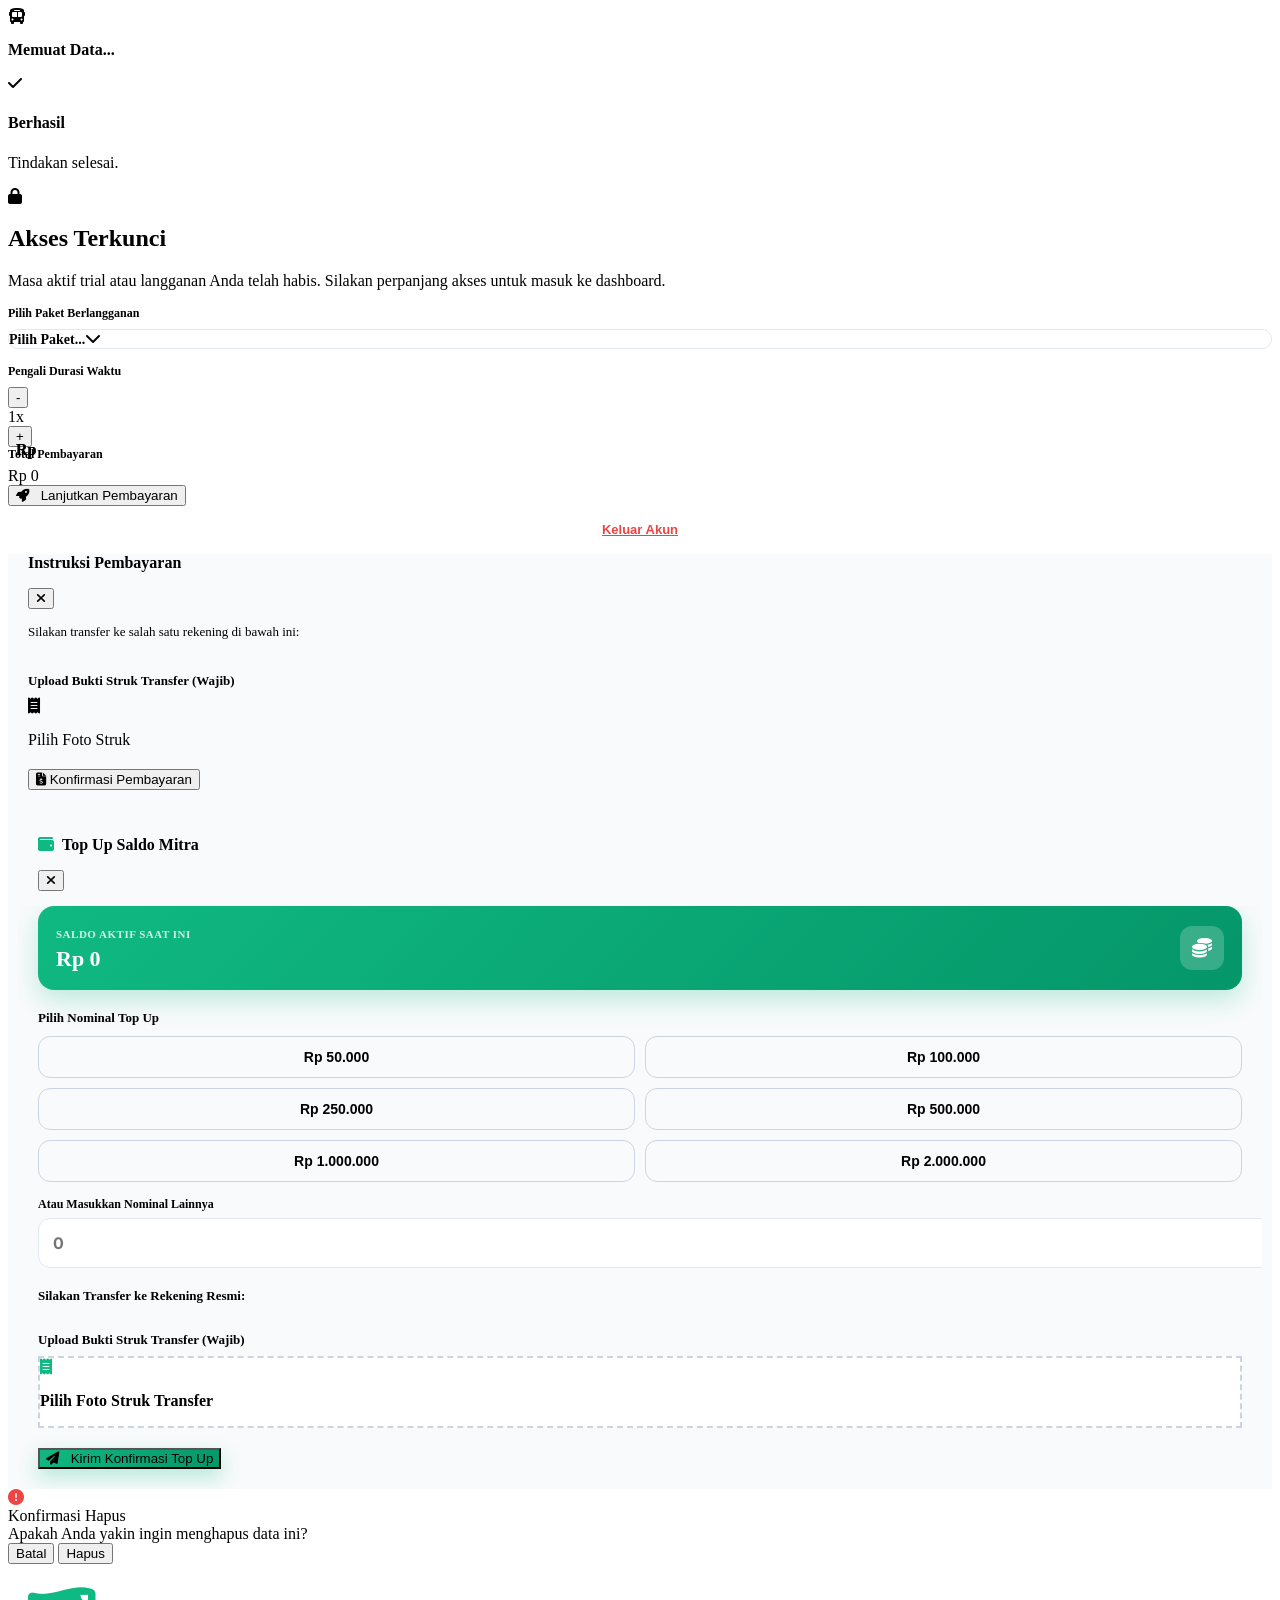
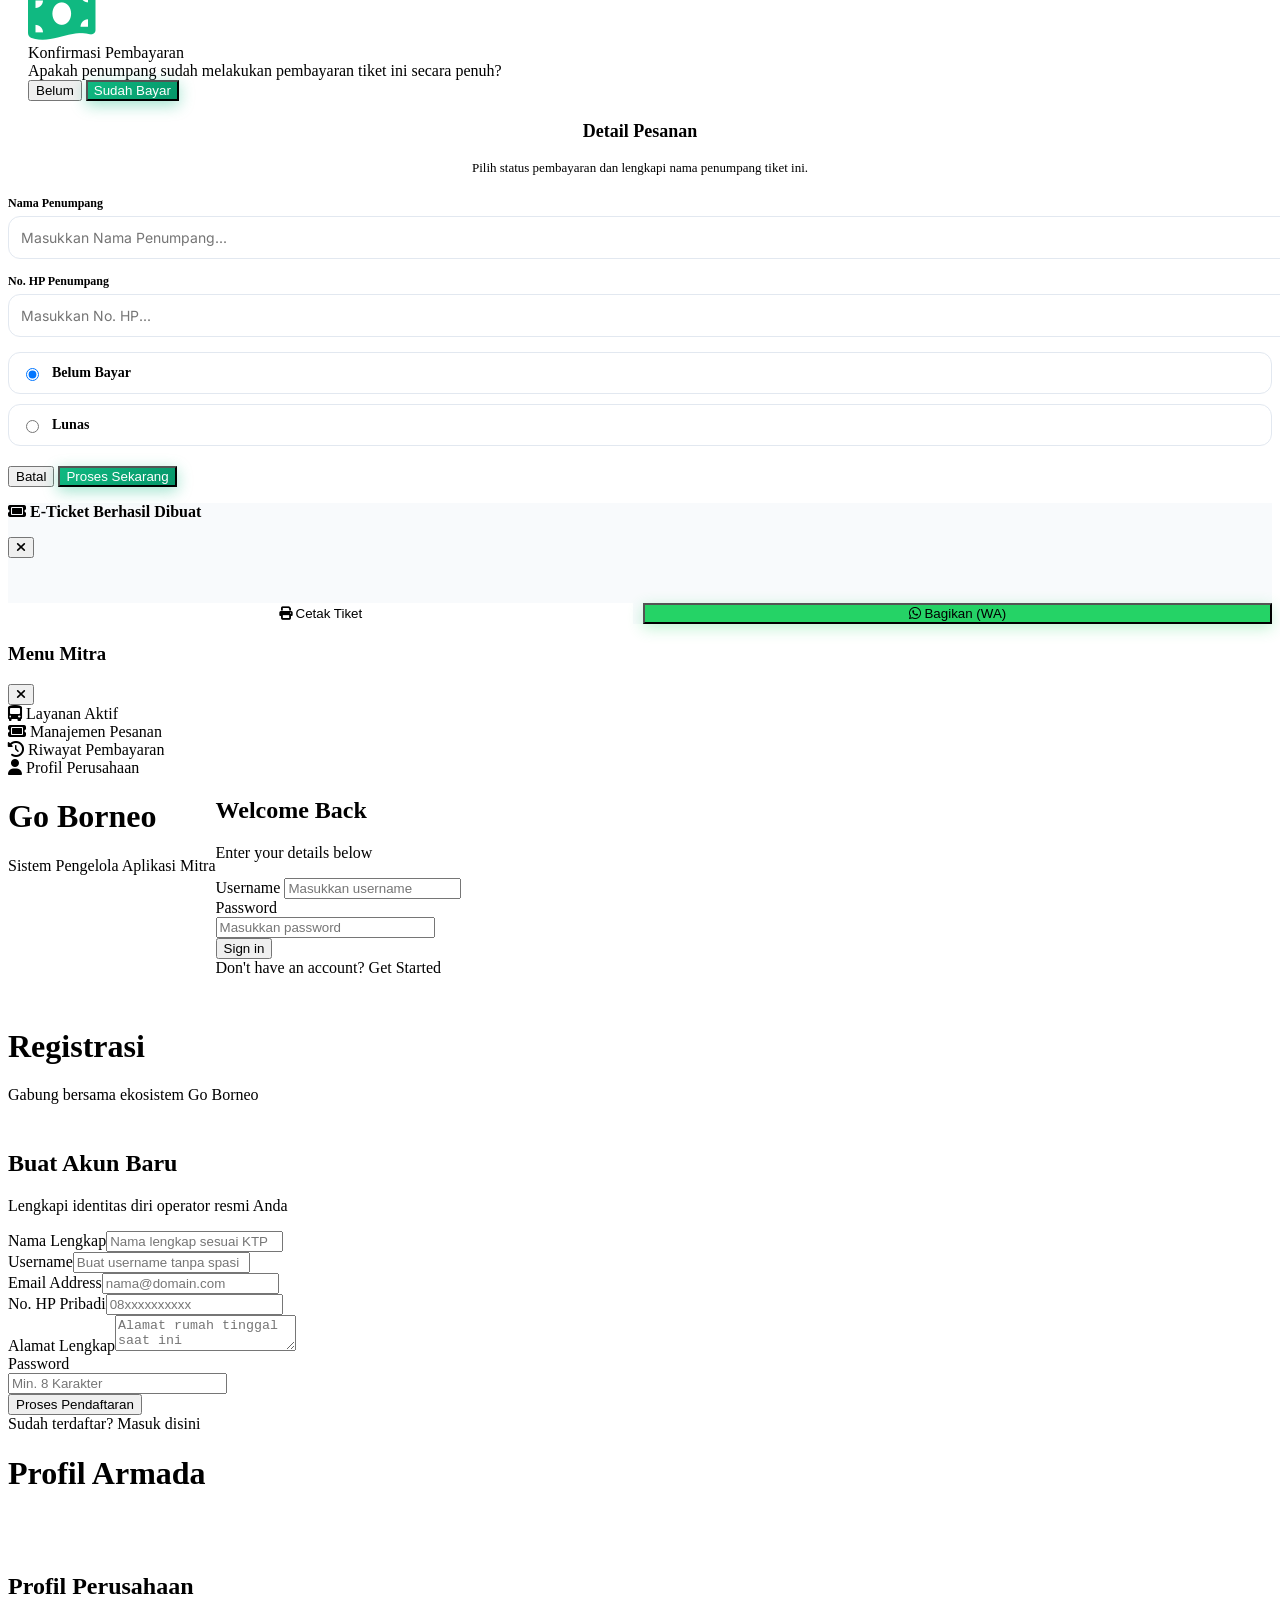
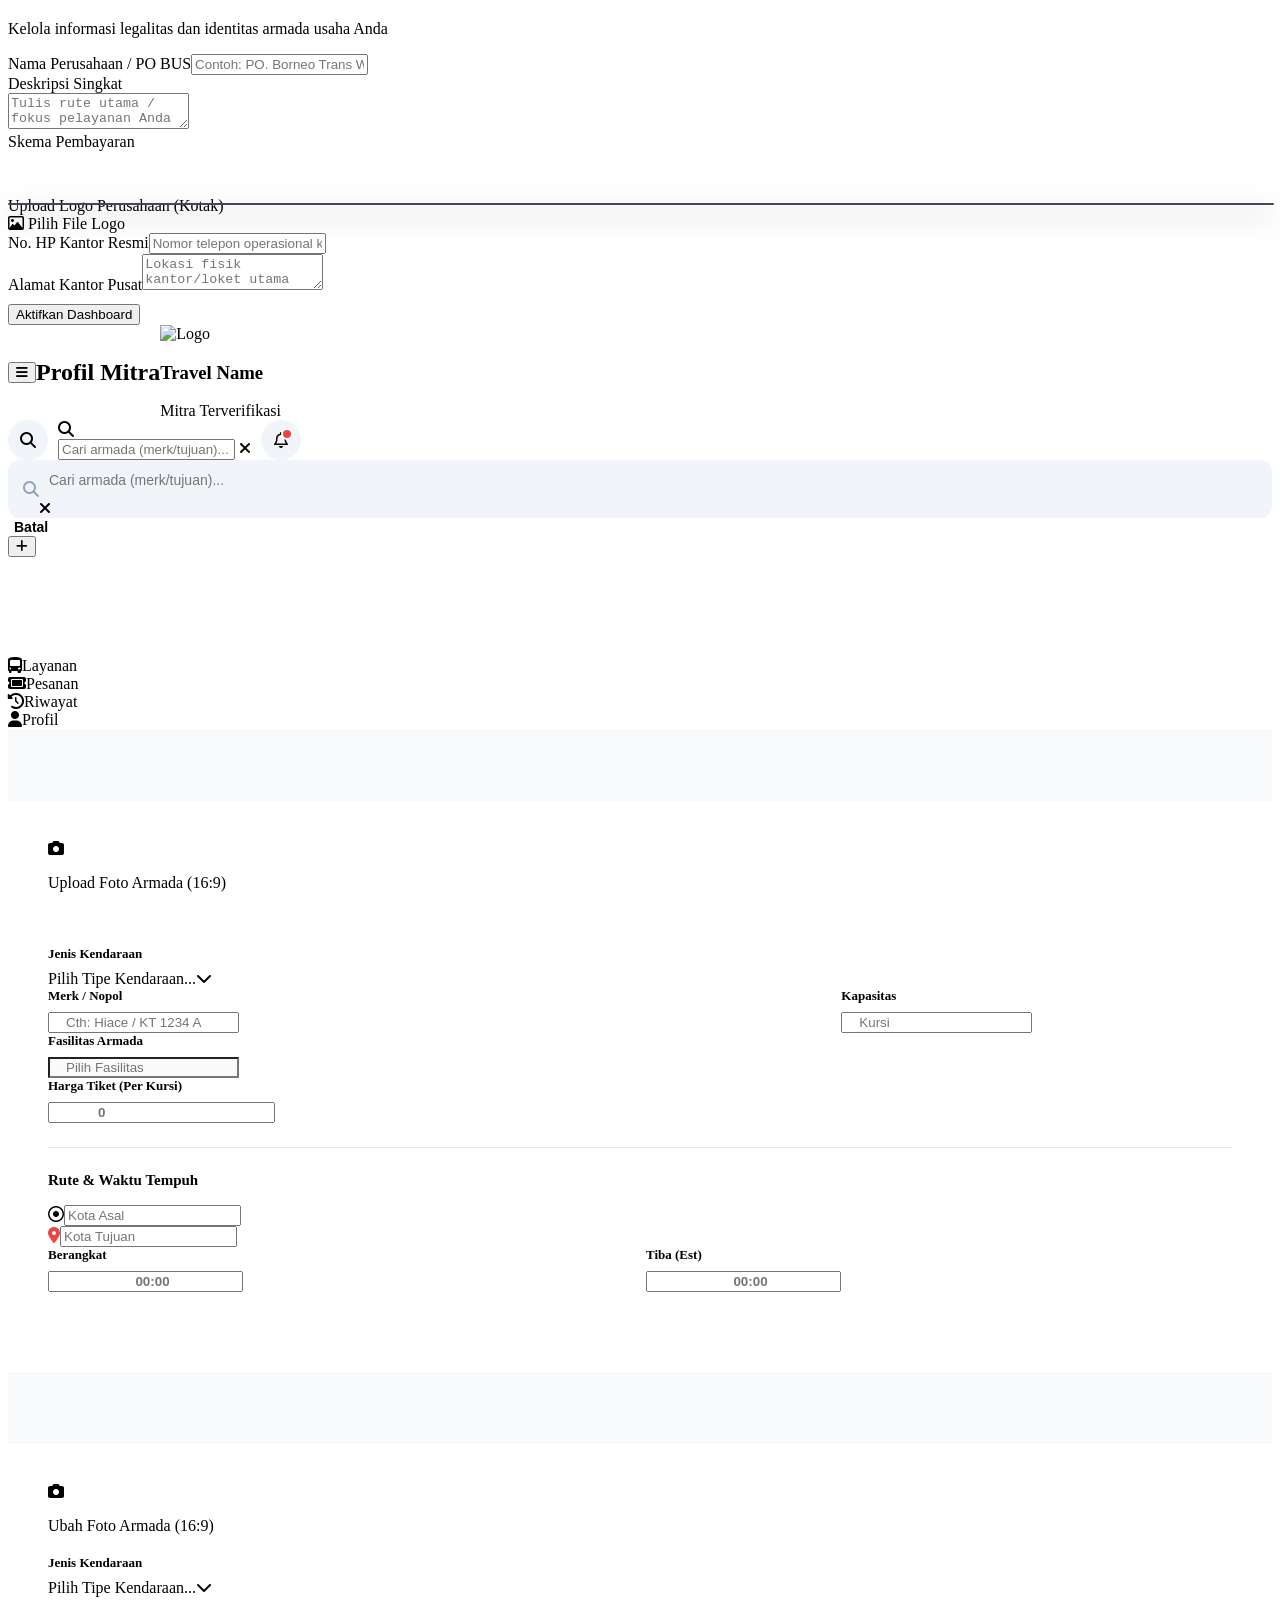
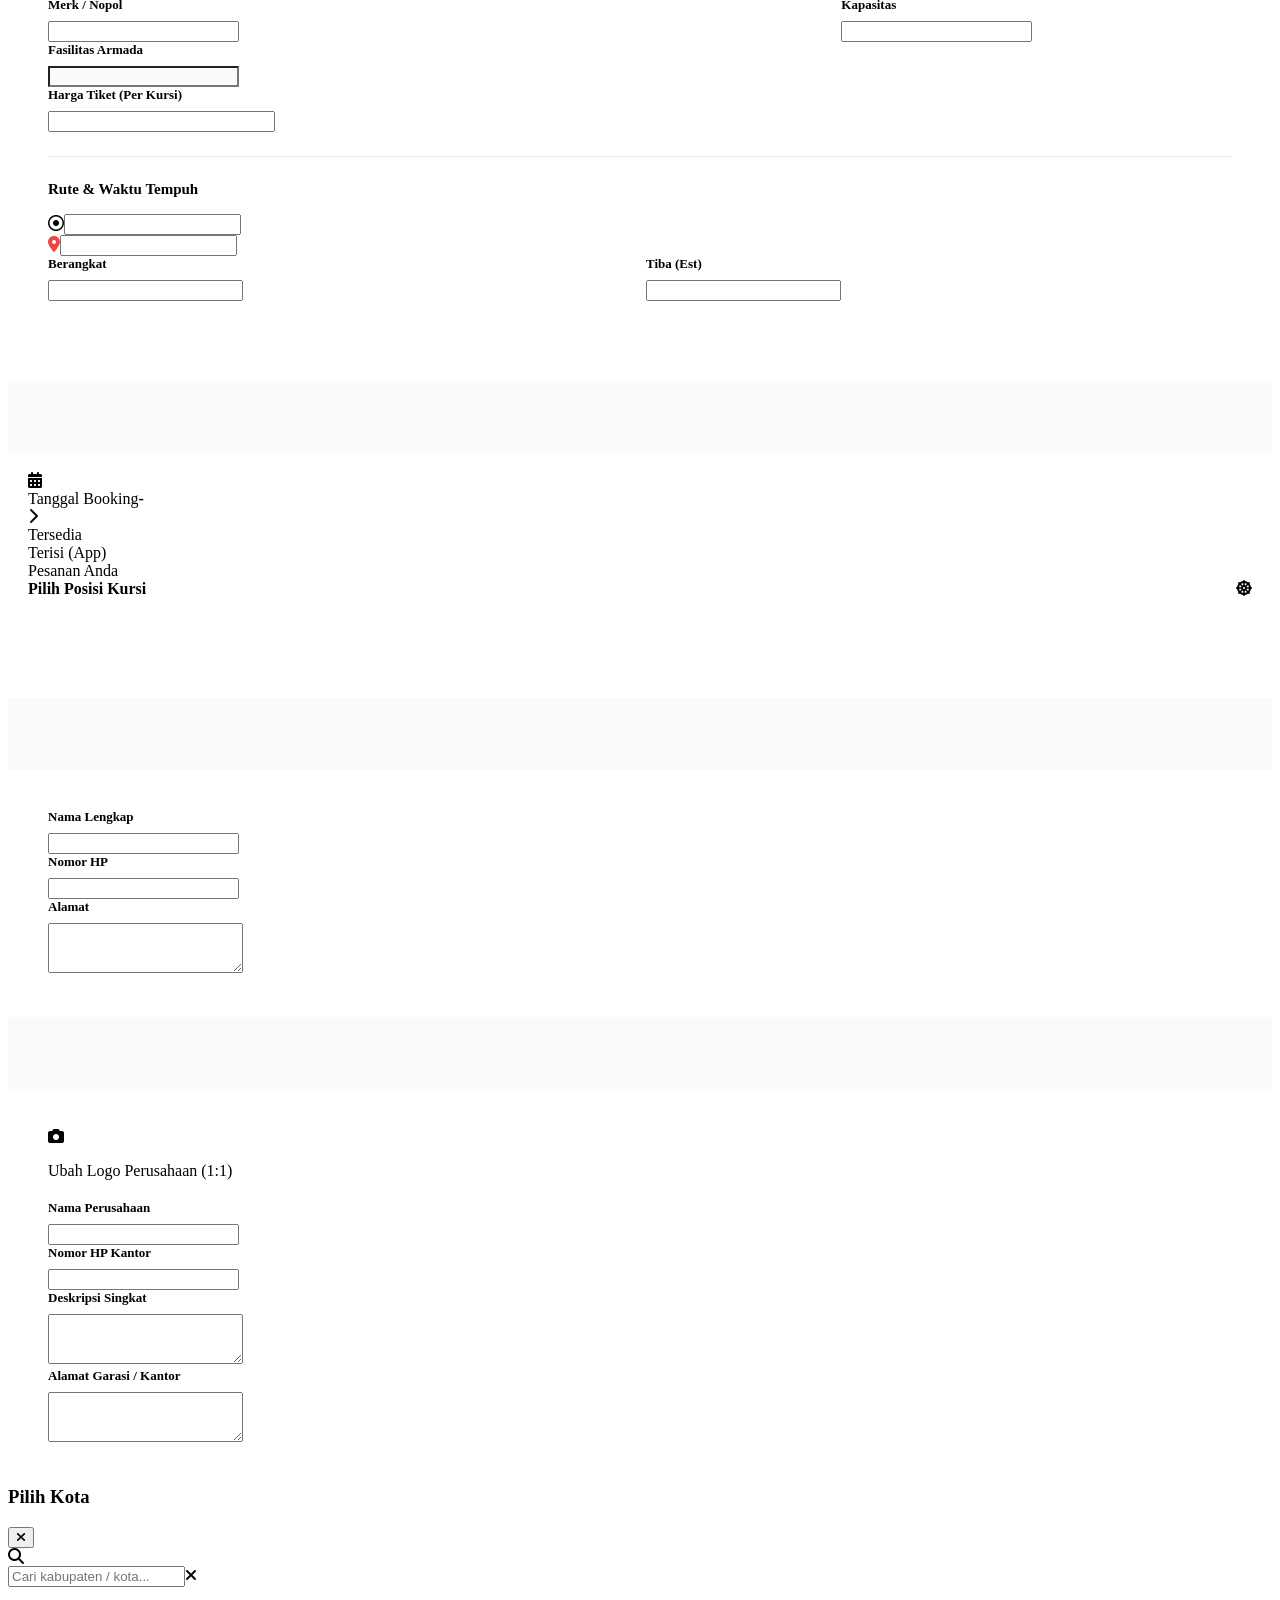
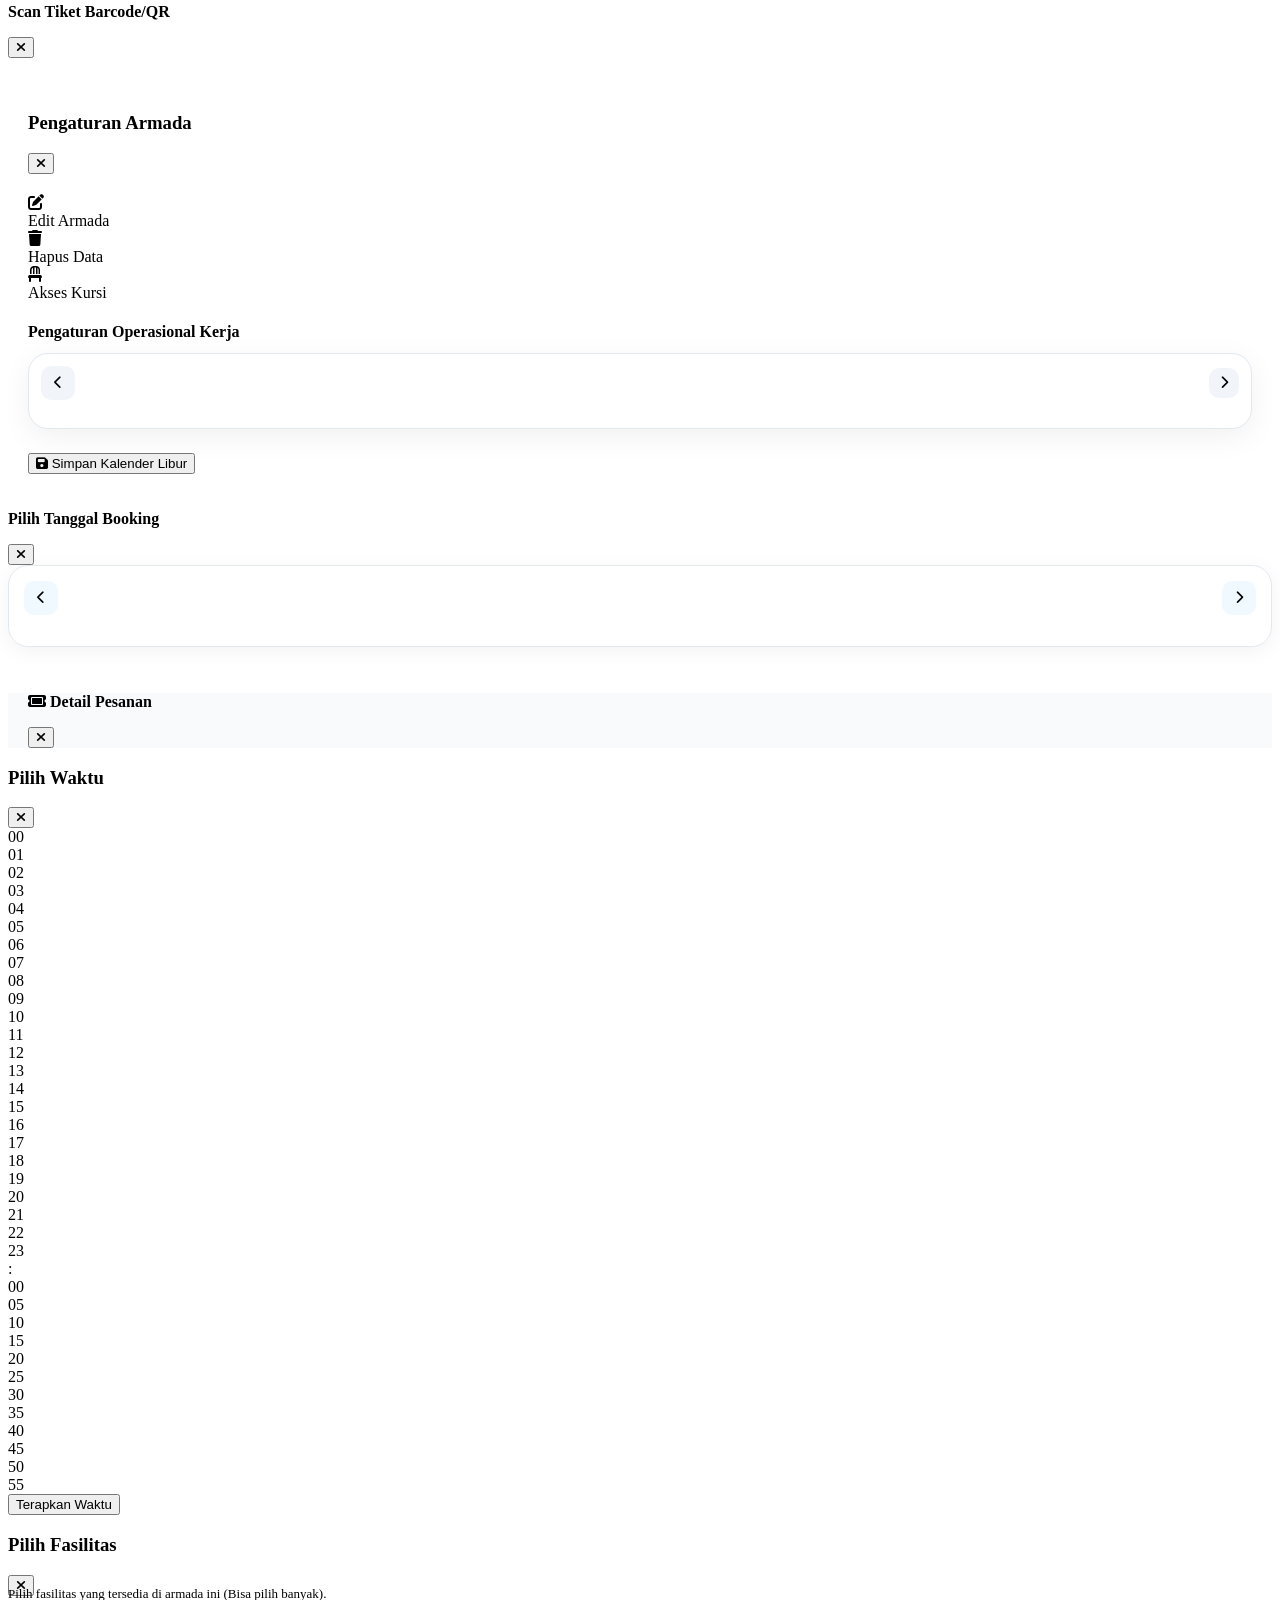
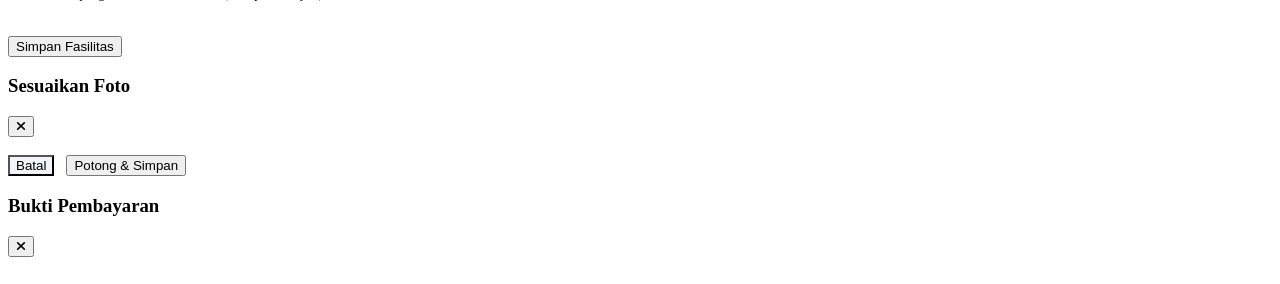
==== commit f509c836: "Update index.html" ====
--- a/index.html
+++ b/index.html
@@ -573,27 +573,13 @@
             /* Animasi dan Style Keren Tombol Salin */
             .btn-salin-keren {
                 background: linear-gradient(135deg, #10b981, #059669);
-                color: white;
-                border: none;
-                padding: 8px 16px;
-                border-radius: 50px;
-                font-size: 12px;
-                margin-top: -20px;
-                font-weight: 700;
-                cursor: pointer;
+                color: white; border: none; padding: 8px 16px; border-radius: 50px;
+                font-size: 12px; margin-top: -20px; font-weight: 700; cursor: pointer;
                 transition: all 0.3s cubic-bezier(0.4, 0, 0.2, 1);
-                display: flex;
-                align-items: center;
-                gap: 6px;
-                box-shadow: 0 4px 10px rgba(16, 185, 129, 0.3);
+                display: flex; align-items: center; gap: 6px; box-shadow: 0 4px 10px rgba(16, 185, 129, 0.3);
             }
-            .btn-salin-keren:hover {
-                transform: translateY(-2px) scale(1.05);
-                box-shadow: 0 6px 15px rgba(16, 185, 129, 0.4);
-            }
-            .btn-salin-keren:active {
-                transform: translateY(0) scale(0.95);
-            }
+            .btn-salin-keren:hover { transform: translateY(-2px) scale(1.05); box-shadow: 0 6px 15px rgba(16, 185, 129, 0.4); }
+            .btn-salin-keren:active { transform: translateY(0) scale(0.95); }
 
             @keyframes slideDownCopy {
                 0% { top: -50px; opacity: 0; transform: translateX(-50%) scale(0.9); }
@@ -609,11 +595,15 @@
 
     let backButtonHandlerStack = []; let isHandlingPopState = false;
     function pushBackButtonHandler(closeFunctionId) { history.pushState({ modalOpen: closeFunctionId }, "", window.location.href); backButtonHandlerStack.push(closeFunctionId); }
-    function popBackButtonHandler() { if (isHandlingPopState) return;
+    function popBackButtonHandler() { 
+        if (isHandlingPopState) return;
         if (backButtonHandlerStack.length > 0) { backButtonHandlerStack.pop(); isHandlingPopState = true; history.back(); setTimeout(() => { isHandlingPopState = false; }, 100); } 
     }
-    window.addEventListener('popstate', function(e) { if (isHandlingPopState) return; if (backButtonHandlerStack.length > 0) { isHandlingPopState = true; let closeFnId = backButtonHandlerStack.pop(); executeCloseFunctionById(closeFnId, true); setTimeout(() => { isHandlingPopState = false; }, 100); } });
-    
+    window.addEventListener('popstate', function(e) { 
+        if (isHandlingPopState) return; 
+        if (backButtonHandlerStack.length > 0) { isHandlingPopState = true; let closeFnId = backButtonHandlerStack.pop(); executeCloseFunctionById(closeFnId, true); setTimeout(() => { isHandlingPopState = false; }, 100); } 
+    });
+
     function executeCloseFunctionById(id, fromPopState = false) {
         switch(id) {
             case 'aksesKursi': closeAksesKursi(fromPopState); break;
@@ -684,15 +674,13 @@
             let d2 = new Date(date2Str);
             if (isNaN(d1.getTime()) || isNaN(d2.getTime())) return date1Str.includes(date2Str) || date2Str.includes(date1Str);
             return d1.getFullYear() === d2.getFullYear() && d1.getMonth() === d2.getMonth() && d1.getDate() === d2.getDate();
-        } catch(e) { return false;
-        }
+        } catch(e) { return false; }
     }
 
     async function fetchGAS(payload) {
         let r = await fetch(GAS_API_URL, { method: "POST", headers: { "Content-Type": "text/plain;charset=utf-8" }, redirect: "follow", body: JSON.stringify(payload) });
         let responseText = await r.text();
-        try { return JSON.parse(responseText); } catch (error) { throw new Error("Server gagal mengembalikan format JSON yang valid.");
-        }
+        try { return JSON.parse(responseText); } catch (error) { throw new Error("Server gagal mengembalikan format JSON yang valid."); }
     }
 
     function isKomisiScheme() {
@@ -706,9 +694,7 @@
         
         if (actionGroup) {
             let bells = actionGroup.querySelectorAll('.fa-bell');
-            if (bells.length > 0) {
-                existingBellContainer = bells[0].parentElement;
-            }
+            if (bells.length > 0) existingBellContainer = bells[0].parentElement;
         }
 
         if (existingBellContainer) {
@@ -736,15 +722,9 @@
                     40% { transform: translateY(-4px) scale(1.1); }
                     60% { transform: translateY(-2px) scale(1.05); }
                 }
-                .shake-anim i {
-                    animation: shakeBell 0.6s cubic-bezier(0.36,0.07,0.19,0.97) both;
-                }
-                .bounce-badge {
-                    animation: bounceBadge 1.2s infinite;
-                }
-                .has-unread i {
-                    color: #ef4444 !important;
-                }
+                .shake-anim i { animation: shakeBell 0.6s cubic-bezier(0.36,0.07,0.19,0.97) both; }
+                .bounce-badge { animation: bounceBadge 1.2s infinite; }
+                .has-unread i { color: #ef4444 !important; }
                 `;
                 document.head.appendChild(style);
             }
@@ -766,22 +746,15 @@
     }
     
     function openNotifSidebar() { document.getElementById('notifSidebarModal').style.right = '0'; pushBackButtonHandler('notifSidebar'); renderNotifications(); }
-    function closeNotifSidebar(fromPopState = false) { document.getElementById('notifSidebarModal').style.right = '-500px';
-    if (!fromPopState) popBackButtonHandler(); }
+    function closeNotifSidebar(fromPopState = false) { document.getElementById('notifSidebarModal').style.right = '-500px'; if (!fromPopState) popBackButtonHandler(); }
     
     function renderNotifications() {
         let html = "";
         let notifs = globalPesananList.filter(o => o.role !== "Mitra" && !o.isManualLocal);
-
         let unreadCount = notifs.filter(o => o.notifStatus !== "terbuka").length;
         let bellBtn = document.getElementById('bellNotifBtn');
         if (bellBtn) {
-            if (unreadCount > 0) {
-                bellBtn.classList.add('has-unread');
-            } else {
-                bellBtn.classList.remove('has-unread');
-            }
-
+            if (unreadCount > 0) { bellBtn.classList.add('has-unread'); } else { bellBtn.classList.remove('has-unread'); }
             let badge = document.getElementById('bellNotifBadge');
             if (unreadCount > 0) {
                 if (!badge) {
@@ -806,17 +779,14 @@
                 let isBaru = o.notifStatus !== "terbuka";
                 let tglOrder = o.tanggalBooking ? formatTglIndo(o.tanggalBooking) : "-";
                 let rawWaktu = o.waktuPemesananDb || o.waktuPemesanan;
- 
                 let wktOrder = "-";
                 if(rawWaktu) {
                     try { wktOrder = new Date(rawWaktu).toLocaleTimeString('id-ID', {hour: '2-digit', minute:'2-digit'}); } 
                     catch(e) { wktOrder = rawWaktu.toString().split(' ')[4] || "-"; }
                 }
-        
                 let badgeHtml = isBaru ? `<span style="background:linear-gradient(135deg, #ef4444, #dc2626); color:#fff; font-size:9px; padding:2px 8px; border-radius:12px; font-weight:800; margin-left:8px; box-shadow: 0 2px 5px rgba(239,68,68,0.3);">Baru</span>` : "";
                 let cursorStyle = isBaru ? 'pointer' : 'default';
                 let opacityStyle = isBaru ? '1' : '0.6';
-                
                 let bgStyle = isBaru ? 'rgba(255,255,255,0.9)' : 'rgba(241, 245, 249, 0.7)';
                 let onClickFn = isBaru ? `onclick="handleNotifClick('${o.idBooking}')"` : ``;
                 html += `
@@ -848,12 +818,153 @@
             openScannedTicketDrawer();
         }, 300);
 
-        try { await fetchGAS({ action: "markNotifRead", idBooking: idBooking });
-        } 
-        catch(e) { console.error("Gagal update read status", e);
-        }
-    }
-    // =========================================================
+        try { await fetchGAS({ action: "markNotifRead", idBooking: idBooking }); } catch(e) { console.error("Gagal update read status", e); }
+    }
+
+    // ================= INIT UI PENDAPATAN & MODIFIKASI LAYOUT =================
+    function initPendapatanUI() {
+        if (!document.getElementById('pendapatanStyles')) {
+            let style = document.createElement('style');
+            style.id = 'pendapatanStyles';
+            style.innerHTML = `
+                .info-card-item {
+                    background: rgba(255, 255, 255, 0.9);
+                    border: 1px solid #e2e8f0;
+                    border-radius: 12px;
+                    padding: 10px 15px;
+                    display: flex;
+                    align-items: center;
+                    gap: 12px;
+                    box-shadow: 0 2px 8px rgba(0,0,0,0.05);
+                }
+                .info-card-text {
+                    display: flex;
+                    flex-direction: column;
+                }
+                .info-card-item button {
+                    margin-left: auto;
+                }
+                @media(max-width: 768px) {
+                    #mobileHeaderTimer {
+                        display: flex !important;
+                        flex-direction: row !important;
+                        gap: 10px !important;
+                        align-items: stretch !important;
+                        padding: 0 15px !important;
+                        margin-bottom: 15px;
+                    }
+                    .mobile-info-card {
+                        flex: 1;
+                        background: #fff;
+                        border: 1px solid #e2e8f0;
+                        border-radius: 12px;
+                        padding: 12px;
+                        display: flex !important;
+                        flex-direction: column !important;
+                        align-items: center !important;
+                        justify-content: center !important;
+                        text-align: center;
+                        box-shadow: 0 2px 8px rgba(0,0,0,0.05);
+                    }
+                    .mobile-info-card .info-card-text {
+                        margin-bottom: 8px;
+                        align-items: center;
+                    }
+                    .mobile-info-card button {
+                        margin: 0 !important;
+                        width: 100%;
+                    }
+                }
+            `;
+            document.head.appendChild(style);
+        }
+
+        // --- Desktop (Web View) Setup ---
+        let globalTimer = document.getElementById('globalHeaderTimer');
+        if (globalTimer && !document.getElementById('webPendapatanCard')) {
+            globalTimer.style.display = 'flex';
+            globalTimer.style.gap = '15px';
+            globalTimer.style.alignItems = 'center';
+            
+            // Wrap the existing info card content (Masa Aktif/Top Up)
+            let existingNodes = Array.from(globalTimer.childNodes).filter(n => n.id !== 'webPendapatanCard' && n.id !== 'webExistingCardWrap' && n.nodeType === 1);
+            if (existingNodes.length > 0) {
+                let wrapDesk = document.createElement('div');
+                wrapDesk.className = 'info-card-item';
+                wrapDesk.id = 'webExistingCardWrap';
+                existingNodes.forEach(node => wrapDesk.appendChild(node));
+                
+                let existingBtnDesk = wrapDesk.querySelector('.btn-renew');
+                let textWrapDesk = document.createElement('div');
+                textWrapDesk.className = 'info-card-text';
+                Array.from(wrapDesk.childNodes).forEach(node => {
+                    if (node !== existingBtnDesk && node !== textWrapDesk) {
+                        textWrapDesk.appendChild(node);
+                    }
+                });
+                if(existingBtnDesk) wrapDesk.insertBefore(textWrapDesk, existingBtnDesk);
+                else wrapDesk.appendChild(textWrapDesk);
+
+                globalTimer.appendChild(wrapDesk);
+            }
+
+            // Append new Pendapatan Card
+            let pendDesk = document.createElement('div');
+            pendDesk.className = 'info-card-item';
+            pendDesk.id = 'webPendapatanCard';
+            pendDesk.innerHTML = `
+                <div class="info-card-text">
+                    <span style="font-size: 11px; font-weight: 700; color: #64748b;">Pendapatan:</span>
+                    <span id="webPendapatanText" style="font-size: 14px; font-weight: 800; color: #10b981;">Rp 0</span>
+                </div>
+                <button class="settings-btn" onclick="openTarikDana()" style="background: linear-gradient(135deg, #3b82f6, #2563eb); color: white; border: none; padding: 6px 12px; border-radius: 8px; font-weight: 700; cursor: pointer; font-size: 12px; box-shadow: 0 4px 10px rgba(59, 130, 246, 0.3);">Tarik Dana</button>
+            `;
+            globalTimer.appendChild(pendDesk);
+        }
+
+        // --- Mobile Setup ---
+        let mobileTimer = document.getElementById('mobileHeaderTimer');
+        if (mobileTimer && !document.getElementById('mobPendapatanCard')) {
+            // Wrap the existing info card content (Masa Aktif/Top Up)
+            let existingNodes = Array.from(mobileTimer.childNodes).filter(n => n.id !== 'mobPendapatanCard' && n.id !== 'mobExistingCardWrap' && n.nodeType === 1);
+            if (existingNodes.length > 0) {
+                let wrapMob = document.createElement('div');
+                wrapMob.className = 'mobile-info-card';
+                wrapMob.id = 'mobExistingCardWrap';
+                existingNodes.forEach(node => wrapMob.appendChild(node));
+                
+                let existingBtn = wrapMob.querySelector('.btn-renew');
+                let textWrap = document.createElement('div');
+                textWrap.className = 'info-card-text';
+                Array.from(wrapMob.childNodes).forEach(node => {
+                    if (node !== existingBtn && node !== textWrap) {
+                        textWrap.appendChild(node);
+                    }
+                });
+                if(existingBtn) wrapMob.insertBefore(textWrap, existingBtn);
+                else wrapMob.appendChild(textWrap);
+
+                mobileTimer.appendChild(wrapMob);
+            }
+
+            // Append new Pendapatan Card
+            let pendMob = document.createElement('div');
+            pendMob.className = 'mobile-info-card';
+            pendMob.id = 'mobPendapatanCard';
+            pendMob.innerHTML = `
+                <div class="info-card-text">
+                    <span style="font-size: 11px; font-weight: 700; color: #64748b;">Pendapatan:</span>
+                    <span id="mobPendapatanText" style="font-size: 14px; font-weight: 800; color: #10b981;">Rp 0</span>
+                </div>
+                <button class="settings-btn" onclick="openTarikDana()" style="background: linear-gradient(135deg, #3b82f6, #2563eb); color: white; border: none; padding: 8px 12px; border-radius: 8px; font-weight: 700; cursor: pointer; font-size: 12px; box-shadow: 0 4px 10px rgba(59, 130, 246, 0.3);">Tarik Dana</button>
+            `;
+            mobileTimer.appendChild(pendMob);
+        }
+    }
+
+    function openTarikDana() {
+        showAlert("Informasi", "Fitur Tarik Dana sedang dalam pengembangan dan akan segera hadir.", "fa-info-circle");
+    }
 
     function initMutasiSaldoUI() {
         if (document.getElementById('mutasiSaldoModal')) return;
@@ -890,6 +1001,15 @@
 
     function updateHeaderSchemeUI() {
         if (!SESSION_COMPANY) return;
+        initPendapatanUI();
+
+        // Update Pendapatan UI
+        let valPendapatan = formatRupiah(SESSION_COMPANY.pendapatan || 0);
+        let deskText = document.getElementById('webPendapatanText');
+        if (deskText) deskText.innerText = valPendapatan;
+        let mobText = document.getElementById('mobPendapatanText');
+        if (mobText) mobText.innerText = valPendapatan;
+
         let labelDesk = document.getElementById('subLabelDesk'); let labelMob = document.getElementById('subLabelMob');
         let dtDesk = document.getElementById('subCountdownText'); let dtMob = document.getElementById('mobileSubCountdownText');
         let btnsRenew = document.querySelectorAll('.btn-renew');
@@ -960,17 +1080,15 @@
                 switchPage('pageMainApp'); switchSubView('layanan'); loadLayananData();
                 startSubscriptionTimer(); startRealtimeExpirySync();
                 if(!pesananPollingInterval) pesananPollingInterval = setInterval(fetchPesananDataSilently, 5000);
-                if(!isKomisiScheme() && isSubscriptionExpired()) { setTimeout(() => { showSubscriptionModal(true); }, 2000);
-                }
-            } else { switchPage('pageOnboarding');
-            }
+                if(!isKomisiScheme() && isSubscriptionExpired()) { setTimeout(() => { showSubscriptionModal(true); }, 2000); }
+            } else { switchPage('pageOnboarding'); }
         }
     };
+    
     function switchPage(pageId) {
         document.querySelectorAll('.page').forEach(p => { p.style.display = 'none'; p.classList.remove('active-page'); });
         let target = document.getElementById(pageId);
-        if(target) { if(target.classList.contains('auth-page')) { target.style.display = 'flex'; } else { target.style.display = 'block';
-        } }
+        if(target) { if(target.classList.contains('auth-page')) { target.style.display = 'flex'; } else { target.style.display = 'block'; } }
         window.scrollTo(0,0);
     }
 
@@ -998,8 +1116,7 @@
             mainHeader.style.display = 'flex';
             document.getElementById('subLayanan').style.display = 'block';
             if(document.querySelectorAll('.nav-item')[0]) document.querySelectorAll('.nav-item')[0].classList.add('active');
-            if(window.innerWidth > 768) { document.getElementById('globalHeaderTimer').style.display = 'flex';
-            }
+            if(window.innerWidth > 768) { document.getElementById('globalHeaderTimer').style.display = 'flex'; }
             loadLayananData();
         } else if(tab === 'pesanan') {
             mainHeader.style.display = 'none';
@@ -1016,10 +1133,8 @@
             document.getElementById('headerBrandGroup').style.display = 'none'; 
             document.getElementById('headerActionGroup').style.display = 'none'; document.getElementById('headerProfileTitle').style.display = 'block';
             
-            if(window.innerWidth > 768) { document.getElementById('globalHeaderTimer').style.display = 'flex';
-            } 
-            else { document.getElementById('mobileHeaderTimer').style.display = 'flex';
-            }
+            if(window.innerWidth > 768) { document.getElementById('globalHeaderTimer').style.display = 'flex'; } 
+            else { document.getElementById('mobileHeaderTimer').style.display = 'flex'; }
             
             let profSec = document.getElementById('subProfil');
             profSec.style.display = 'block'; profSec.classList.remove('fade-in-smooth'); void profSec.offsetWidth; profSec.classList.add('fade-in-smooth');
@@ -1030,8 +1145,7 @@
         window.scrollTo(0,0);
     }
 
-    function getServerAdjustedTime() { return new Date().getTime() + serverTimeDelta;
-    }
+    function getServerAdjustedTime() { return new Date().getTime() + serverTimeDelta; }
 
     function isSubscriptionExpired() {
         if(!SESSION_USER || !SESSION_USER.expiredAt) return true;
@@ -1048,21 +1162,17 @@
             if (isKomisiScheme()) { updateHeaderSchemeUI(); return; }
             let timeLeft = new Date(SESSION_USER.expiredAt).getTime() - getServerAdjustedTime();
             
-           
-             let labelDesk = document.getElementById('subLabelDesk'); let labelMob = document.getElementById('subLabelMob');
+            let labelDesk = document.getElementById('subLabelDesk'); let labelMob = document.getElementById('subLabelMob');
             let dtDesk = document.getElementById('subCountdownText'); let dtMob = document.getElementById('mobileSubCountdownText');
             let btnsRenew = document.querySelectorAll('.btn-renew');
         
             if(timeLeft <= 0) {
                 if(SESSION_USER.isTrial) {
-                  
                     if(labelDesk) labelDesk.innerText = "Trial Habis:"; if(labelMob) labelMob.innerText = "Trial Habis:";
                 } else {
-                    if(labelDesk) labelDesk.innerText = "Masa Aktif:";
-                    if(labelMob) labelMob.innerText = "Masa Aktif:";
+                    if(labelDesk) labelDesk.innerText = "Masa Aktif:"; if(labelMob) labelMob.innerText = "Masa Aktif:";
                 }
-                dtDesk.innerText = "00:00:00";
-                dtMob.innerText = "00:00:00";
+                dtDesk.innerText = "00:00:00"; dtMob.innerText = "00:00:00";
                 dtDesk.className = "sub-countdown near-expire"; dtMob.className = "sub-countdown near-expire";
                 btnsRenew.forEach(btn => btn.innerText = SESSION_USER.isTrial ? "Berlangganan" : "Perpanjang");
                 if(!document.getElementById('subscriptionOverlay').classList.contains('show')) { showSubscriptionModal(true); }
@@ -1076,17 +1186,14 @@
                 timeStr += hours.toString().padStart(2, '0') + ":" + minutes.toString().padStart(2, '0') + ":" + seconds.toString().padStart(2, '0');
                 dtDesk.innerText = timeStr; dtMob.innerText = timeStr;
                 
-                if (timeLeft < 86400000) { dtDesk.className = "sub-countdown near-expire"; dtMob.className = "sub-countdown near-expire";
-                } 
+                if (timeLeft < 86400000) { dtDesk.className = "sub-countdown near-expire"; dtMob.className = "sub-countdown near-expire"; } 
                 else { dtDesk.className = "sub-countdown"; dtMob.className = "sub-countdown"; }
 
                 if (SESSION_USER.isTrial) {
-                    if(labelDesk) labelDesk.innerText = "Trial Aktif:";
-                    if(labelMob) labelMob.innerText = "Trial Aktif:";
+                    if(labelDesk) labelDesk.innerText = "Trial Aktif:"; if(labelMob) labelMob.innerText = "Trial Aktif:";
                     btnsRenew.forEach(btn => btn.innerText = "Berlangganan");
                 } else {
-                    if(labelDesk) labelDesk.innerText = "Masa Aktif:";
-                    if(labelMob) labelMob.innerText = "Masa Aktif:";
+                    if(labelDesk) labelDesk.innerText = "Masa Aktif:"; if(labelMob) labelMob.innerText = "Masa Aktif:";
                     btnsRenew.forEach(btn => btn.innerText = "Perpanjang");
                 }
             }
@@ -1101,17 +1208,15 @@
                 let res = await fetchGAS({action: "checkExpiry", username: SESSION_USER.username});
                 if(res.status === "success") {
                     if (res.skemaPembayaran) SESSION_COMPANY.skemaPembayaran = res.skemaPembayaran;
- 
                     if (res.komisiRate !== undefined) SESSION_COMPANY.komisiRate = res.komisiRate;
+                    if (res.pendapatan !== undefined) SESSION_COMPANY.pendapatan = res.pendapatan;
 
                     if (res.saldo !== undefined) {
                         let oldSaldo = SESSION_COMPANY.saldo || 0;
-                      
                         SESSION_COMPANY.saldo = res.saldo;
                      
                         if (isKomisiScheme()) {
                             if (SESSION_COMPANY.saldo > oldSaldo) {
-                 
                                 showAlert("Top Up Selesai", "Top up saldo telah dikonfirmasi dan ditambahkan.", "fa-wallet");
                             } else if (SESSION_COMPANY.saldo < oldSaldo) {
                                 let diff = oldSaldo - SESSION_COMPANY.saldo;
@@ -1125,6 +1230,9 @@
                         }
                     }
 
+                    // Update UI Pendapatan if it has updated alongside any scheme
+                    updateHeaderSchemeUI();
+
                     let oldPending = SESSION_USER.hasPendingPayment;
                     let oldTrial = SESSION_USER.isTrial;
                     let oldExpiry = new Date(SESSION_USER.expiredAt).getTime(); let newExpiry = new Date(res.expiredAt).getTime();
@@ -1137,60 +1245,48 @@
                         localStorage.setItem('goBorneo_partner_session', JSON.stringify({ 
                             user: SESSION_USER, company: SESSION_COMPANY, paket: globalPaketList, rekening: globalRekeningList, serverTime: new Date(getServerAdjustedTime()).toISOString() 
                         }));
-                        if(oldTrial === true && res.isTrial === false) { document.querySelectorAll('.btn-renew').forEach(btn => btn.innerText = "Perpanjang");
-                        }
+                        if(oldTrial === true && res.isTrial === false) { document.querySelectorAll('.btn-renew').forEach(btn => btn.innerText = "Perpanjang"); }
 
                         if(document.getElementById('subscriptionOverlay').classList.contains('show')) {
                             if(!isSubscriptionExpired() && !SESSION_USER.hasPendingPayment) {
                                 closeSubscriptionModal();
                                 showAlert("Sukses", "Pembayaran Terkonfirmasi. Masa Aktif Diperbarui", "fa-check");
-                            } else { showSubscriptionModal(isSubscriptionExpired());
-                            }
+                            } else { showSubscriptionModal(isSubscriptionExpired()); }
                         } else if(!isSubscriptionExpired() && oldPending === true && res.hasPendingPayment === false) {
                              showAlert("Sukses", "Pembayaran Anda telah disetujui Admin", "fa-check");
                         }
-                    } else { SESSION_USER.expiredAt = res.expiredAt;
-                    }
+                    } else { SESSION_USER.expiredAt = res.expiredAt; }
                 }
             } catch(e) {}
         }, 10000);
     }
 
     function showSubscriptionModal(isForced = false) {
-        if (!SESSION_COMPANY || isKomisiScheme() || document.getElementById('pageOnboarding').style.display === 'flex' || document.getElementById('pageOnboarding').style.display === 'block') { return;
-        }
-        
-        if(seatPollingInterval) { clearInterval(seatPollingInterval);
-        seatPollingInterval = null; }
-        
-        let titleEl = document.getElementById('subModalTitle');
-        let descEl = document.getElementById('subModalDesc');
+        if (!SESSION_COMPANY || isKomisiScheme() || document.getElementById('pageOnboarding').style.display === 'flex' || document.getElementById('pageOnboarding').style.display === 'block') { return; }
+        
+        if(seatPollingInterval) { clearInterval(seatPollingInterval); seatPollingInterval = null; }
+        
+        let titleEl = document.getElementById('subModalTitle'); let descEl = document.getElementById('subModalDesc');
         let iconEl = document.getElementById('subModalIcon'); let isExp = isSubscriptionExpired();
         if (SESSION_USER.hasPendingPayment) {
             document.getElementById('subPaymentForm').style.display = 'none'; document.getElementById('subPendingView').style.display = 'block';
             if(isForced && isExp) { document.getElementById('btnKeluarPending').style.display = 'block'; }
-            else { document.getElementById('btnKeluarPending').style.display = 'none';
-            }
+            else { document.getElementById('btnKeluarPending').style.display = 'none'; }
         } else {
-            document.getElementById('subPaymentForm').style.display = 'block';
-            document.getElementById('subPendingView').style.display = 'none';
+            document.getElementById('subPaymentForm').style.display = 'block'; document.getElementById('subPendingView').style.display = 'none';
             if (isExp) {
                 iconEl.className = "fa-solid fa-lock warn-icon";
                 if (SESSION_USER.isTrial) {
-                    titleEl.innerText = "Masa Trial Telah Habis";
-                    descEl.innerText = "Masa uji coba gratis Anda berakhir. Silakan beli paket langganan.";
+                    titleEl.innerText = "Masa Trial Telah Habis"; descEl.innerText = "Masa uji coba gratis Anda berakhir. Silakan beli paket langganan.";
                 } else {
-                    titleEl.innerText = "Langganan Berakhir";
-                    descEl.innerText = "Masa aktif Anda habis. Perpanjang untuk melanjutkan kelola armada.";
+                    titleEl.innerText = "Langganan Berakhir"; descEl.innerText = "Masa aktif Anda habis. Perpanjang untuk melanjutkan kelola armada.";
                 }
             } else {
                 if (SESSION_USER.isTrial) {
-                    iconEl.className = "fa-solid fa-box-open warn-icon";
-                    iconEl.style.color = "#3b82f6";
+                    iconEl.className = "fa-solid fa-box-open warn-icon"; iconEl.style.color = "#3b82f6";
                     titleEl.innerText = "Berlangganan Paket"; descEl.innerText = "Ayo berlangganan. Beli paket segera, jangan tunggu masa Trial habis untuk menggunakan layanan Anda";
                 } else {
-                    iconEl.className = "fa-solid fa-shield-halved warn-icon";
-                    iconEl.style.color = "#10b981";
+                    iconEl.className = "fa-solid fa-shield-halved warn-icon"; iconEl.style.color = "#10b981";
                     titleEl.innerText = "Perpanjang Masa Aktif"; descEl.innerText = "Masa aktif Anda masih berlaku. Perpanjang lebih awal untuk mencegah gangguan layanan.";
                 }
             }
@@ -1198,60 +1294,48 @@
             let optsHtml = '';
             if(globalPaketList && globalPaketList.length > 0) {
                 globalPaketList.forEach((paket, idx) => { optsHtml += `<div class="custom-option" onclick="selectPaketValue(${idx}, '${paket.nama}')">${paket.nama}</div>`; });
-            } else { optsHtml = `<div class="custom-option">Tidak ada paket tersedia</div>`;
-            }
+            } else { optsHtml = `<div class="custom-option">Tidak ada paket tersedia</div>`; }
             
             document.getElementById('paketSelectOptions').innerHTML = optsHtml;
-            if(selectedPaketIndex === -1 && globalPaketList.length > 0) { selectPaketValue(0, globalPaketList[0].nama);
-            } 
-            else { subMultiplier = 1; calculateSubPrice();
+            if(selectedPaketIndex === -1 && globalPaketList.length > 0) { selectPaketValue(0, globalPaketList[0].nama); } 
+            else { subMultiplier = 1; calculateSubPrice(); }
+
+            if (isForced && isExp) {
+                document.getElementById('btnKeluarSub').style.display = 'block'; document.getElementById('btnKembaliSub').style.display = 'none';
+            } else {
+                document.getElementById('btnKeluarSub').style.display = 'none'; document.getElementById('btnKembaliSub').style.display = 'block';
             }
-
-            if (isForced && isExp) {
-                document.getElementById('btnKeluarSub').style.display = 'block';
-                document.getElementById('btnKembaliSub').style.display = 'none';
-            } else {
-                document.getElementById('btnKeluarSub').style.display = 'none';
-                document.getElementById('btnKembaliSub').style.display = 'block';
-            }
-        }
-        
-        document.getElementById('subscriptionOverlay').classList.add('show');
-        document.body.style.overflow = 'hidden';
+        }
+        
+        document.getElementById('subscriptionOverlay').classList.add('show'); document.body.style.overflow = 'hidden';
     }
 
     function selectPaketValue(index, nama) {
-        selectedPaketIndex = index;
-        document.getElementById('selectedPaketText').innerText = nama;
+        selectedPaketIndex = index; document.getElementById('selectedPaketText').innerText = nama;
         document.getElementById('selectedPaketText').style.color = "var(--text-main)";
         document.getElementById('paketSelectOptions').classList.remove('open'); calculateSubPrice();
     }
 
-    function closeSubscriptionModal() { document.getElementById('subscriptionOverlay').classList.remove('show'); document.body.style.overflow = '';
-    }
-
-    function updateSubQty(dir) { subMultiplier += dir; if(subMultiplier < 1) subMultiplier = 1;
-    if(subMultiplier > 12) subMultiplier = 12; calculateSubPrice(); }
+    function closeSubscriptionModal() { document.getElementById('subscriptionOverlay').classList.remove('show'); document.body.style.overflow = ''; }
+
+    function updateSubQty(dir) { subMultiplier += dir; if(subMultiplier < 1) subMultiplier = 1; if(subMultiplier > 12) subMultiplier = 12; calculateSubPrice(); }
 
     function calculateSubPrice() {
         document.getElementById('subQtyValue').innerText = subMultiplier + 'x';
-        if(selectedPaketIndex === -1 || !globalPaketList[selectedPaketIndex]) { document.getElementById('subTotalPrice').innerText = "Rp 0"; return;
-        }
+        if(selectedPaketIndex === -1 || !globalPaketList[selectedPaketIndex]) { document.getElementById('subTotalPrice').innerText = "Rp 0"; return; }
         let selectedPaket = globalPaketList[selectedPaketIndex];
         document.getElementById('subTotalPrice').innerText = formatRupiah(selectedPaket.harga * subMultiplier);
     }
 
     function parseDurationToDays(paketName) {
-      let name = paketName.toLowerCase();
-      let num = parseInt(name.replace(/[^0-9]/g, '')) || 1;
+      let name = paketName.toLowerCase(); let num = parseInt(name.replace(/[^0-9]/g, '')) || 1;
       if (name.includes("bulan")) return num * 30; if (name.includes("hari")) return num * 1;
       if (name.includes("minggu")) return num * 7; if (name.includes("tahun")) return num * 365;
       return 30;
     }
 
     function openPaymentProcess() {
-        if(selectedPaketIndex === -1 || !globalPaketList[selectedPaketIndex]) { return showAlert("Peringatan", "Pilih paket terlebih dahulu", "fa-circle-exclamation", true);
-        }
+        if(selectedPaketIndex === -1 || !globalPaketList[selectedPaketIndex]) { return showAlert("Peringatan", "Pilih paket terlebih dahulu", "fa-circle-exclamation", true); }
         
         let htmlRek = "";
         if(globalRekeningList.length === 0) htmlRek = "<p style='color:red;'>Data Rekening Belum Tersedia.</p>";
@@ -1261,23 +1345,18 @@
                             <img src="${rek.logo || 'https://placehold.co/100x100?text=Bank'}" class="rek-logo" alt="Bank Logo">
                             <div class="rek-info" style="flex:1;"><h4>Bank ${rek.bank}</h4>
                             <div style="display: flex; justify-content: space-between; align-items: center; margin-top: 4px;">
-                                <div>
-                                    <p class="norek" style="margin:0; font-size:15px; font-weight:700; color:#1E90FF;">${rek.norek}</p>
-                                    <p class="name" style="margin:2px 0 0 0; font-size:12px; color:#64748b;">a/n ${rek.atasNama}</p>
-                                </div>
+                                <div><p class="norek" style="margin:0; font-size:15px; font-weight:700; color:#1E90FF;">${rek.norek}</p>
+                                <p class="name" style="margin:2px 0 0 0; font-size:12px; color:#64748b;">a/n ${rek.atasNama}</p></div>
                                 <button class="btn-salin-keren" onclick="salinRekening('${rek.norek}')" title="Salin Rekening">
                                     <i class="fa-regular fa-copy"></i> Salin
                                 </button>
-                            </div>
-                            </div></div>`;
+                            </div></div></div>`;
             });
         }
         document.getElementById('rekeningListContainer').innerHTML = htmlRek;
         
-        let selectedPaket = globalPaketList[selectedPaketIndex];
-        let totalPaid = selectedPaket.harga * subMultiplier;
-        let totalBulan = Math.round(parseDurationToDays(selectedPaket.nama) / 30 * subMultiplier);
-        if (totalBulan === 0) totalBulan = 1;
+        let selectedPaket = globalPaketList[selectedPaketIndex]; let totalPaid = selectedPaket.harga * subMultiplier;
+        let totalBulan = Math.round(parseDurationToDays(selectedPaket.nama) / 30 * subMultiplier); if (totalBulan === 0) totalBulan = 1;
 
         document.getElementById('paymentSummaryBox').innerHTML = `
             <div style="background: linear-gradient(135deg, #f8fafc, #f1f5f9); border: 1px solid #e2e8f0; border-radius: 16px; padding: 15px; margin-bottom: 20px; display: flex; justify-content: space-between; align-items: center;">
@@ -1289,8 +1368,7 @@
         document.getElementById('paymentDrawer').classList.add('open'); pushBackButtonHandler('paymentDrawer');
     }
 
-    function closePaymentDrawer(fromPopState = false) { document.getElementById('paymentDrawer').classList.remove('open'); if (!fromPopState) popBackButtonHandler();
-    }
+    function closePaymentDrawer(fromPopState = false) { document.getElementById('paymentDrawer').classList.remove('open'); if (!fromPopState) popBackButtonHandler(); }
 
     function previewStrukImage(event) {
         const file = event.target.files[0]; if(!file) return;
@@ -1306,28 +1384,23 @@
         let selectedPaket = globalPaketList[selectedPaketIndex]; let totalPaid = selectedPaket.harga * subMultiplier;
         let totalBulan = Math.round(parseDurationToDays(selectedPaket.nama) / 30 * subMultiplier); if(totalBulan === 0) totalBulan = 1;
         
-        let btn = document.getElementById('btnSubmitRealPayment');
-        let oriTxt = btn.innerHTML; 
+        let btn = document.getElementById('btnSubmitRealPayment'); let oriTxt = btn.innerHTML; 
         btn.innerHTML = `<i class="fa-solid fa-spinner fa-spin"></i> Mengunggah Struk...`; btn.disabled = true;
         
         const reader = new FileReader();
         reader.onload = async (e) => {
-            let base64 = e.target.result;
-            showLoading(true);
+            let base64 = e.target.result; showLoading(true);
             try {
                 let payload = { action: "submitPayment", username: SESSION_USER.username, email: SESSION_USER.email, bulan: totalBulan, harga: totalPaid, base64: base64 };
                 let res = await fetchGAS(payload); showLoading(false);
                 if(res.status === "success") {
-                    SESSION_USER.hasPendingPayment = true;
-                    closePaymentDrawer(); showAlert("Sukses", res.message, "fa-circle-check");
+                    SESSION_USER.hasPendingPayment = true; closePaymentDrawer(); showAlert("Sukses", res.message, "fa-circle-check");
                     localStorage.setItem('goBorneo_partner_session', JSON.stringify({ user: SESSION_USER, company: SESSION_COMPANY, paket: globalPaketList, rekening: globalRekeningList, serverTime: new Date(getServerAdjustedTime()).toISOString() }));
                     showSubscriptionModal(isSubscriptionExpired());
                 } else { showAlert("Gagal", res.message, "fa-circle-xmark", true); }
             } catch(err) {
-               showLoading(false);
-               showAlert("Error Koneksi", err.message, "fa-wifi", true);
-            } finally { btn.innerHTML = oriTxt; btn.disabled = false;
-            }
+               showLoading(false); showAlert("Error Koneksi", err.message, "fa-wifi", true);
+            } finally { btn.innerHTML = oriTxt; btn.disabled = false; }
         };
         reader.readAsDataURL(fileInput.files[0]);
     }
@@ -1337,7 +1410,6 @@
     // =============================================
     function openTopUpDrawer() {
         if (!SESSION_USER || !SESSION_COMPANY) return;
-        // Tambahan style khusus untuk mode web (sidebar kanan) dan menghilangkan double scroll
         if (!document.getElementById('topUpStyleFix')) {
             let s = document.createElement('style');
             s.id = 'topUpStyleFix';
@@ -1355,31 +1427,18 @@
 
         let topUpDrawer = document.getElementById('topUpDrawer');
         if (topUpDrawer) {
-            topUpDrawer.style.display = 'flex';
-            topUpDrawer.style.flexDirection = 'column';
-            topUpDrawer.style.height = '100vh';
+            topUpDrawer.style.display = 'flex'; topUpDrawer.style.flexDirection = 'column'; topUpDrawer.style.height = '100vh';
+            let drawerBody = topUpDrawer.querySelector('.drawer-body');
+            if (drawerBody) { drawerBody.style.flex = '1'; drawerBody.style.overflowY = 'auto'; }
             
-            let drawerBody = topUpDrawer.querySelector('.drawer-body');
-            if (drawerBody) {
-                drawerBody.style.flex = '1';
-                drawerBody.style.overflowY = 'auto'; // handle scroll responsif
-            }
-            
-            // Membungkus customTopUpNominal untuk prefix "Rp."
             let nominalInput = document.getElementById('customTopUpNominal');
             if (nominalInput) {
-                nominalInput.type = 'text'; // Memastikan input menerima tipe text agar format ribuan tidak ditolak browser
+                nominalInput.type = 'text';
                 if (!nominalInput.parentElement || !nominalInput.parentElement.classList.contains('input-rp-wrapper')) {
-                    let wrapper = document.createElement('div');
-                    wrapper.className = 'input-rp-wrapper';
+                    let wrapper = document.createElement('div'); wrapper.className = 'input-rp-wrapper';
                     nominalInput.parentNode.insertBefore(wrapper, nominalInput);
-                    
-                    let rpSpan = document.createElement('span');
-                    rpSpan.innerText = 'Rp.';
-                    
-                    wrapper.appendChild(rpSpan);
-                    wrapper.appendChild(nominalInput);
-                    
+                    let rpSpan = document.createElement('span'); rpSpan.innerText = 'Rp.';
+                    wrapper.appendChild(rpSpan); wrapper.appendChild(nominalInput);
                     nominalInput.style.paddingLeft = '45px';
                 }
             }
@@ -1390,23 +1449,20 @@
         document.querySelectorAll('.btn-nominal-opt').forEach(b => b.classList.remove('active'));
         document.getElementById('previewTopUpStruk').style.display = 'none'; document.getElementById('previewTopUpStruk').src = '';
         document.getElementById('topUpStrukFile').value = '';
+        
         let htmlRek = "";
-        if (globalRekeningList.length === 0) { htmlRek = "<p style='color:red; font-size:13px;'>Data Rekening Belum Tersedia.</p>";
-        } else {
+        if (globalRekeningList.length === 0) { htmlRek = "<p style='color:red; font-size:13px;'>Data Rekening Belum Tersedia.</p>"; } else {
             globalRekeningList.forEach(rek => {
                 htmlRek += `<div class="rek-card-modern" style="position:relative;">
                             <img src="${rek.logo || 'https://placehold.co/100x100?text=Bank'}" class="rek-logo" alt="Bank Logo">
                             <div class="rek-info" style="flex:1;"><h4>Bank ${rek.bank}</h4>
                             <div style="display: flex; justify-content: space-between; align-items: center; margin-top: 4px;">
-                                <div>
-                                    <p class="norek" style="margin:0; font-size:15px; font-weight:700; color:#1E90FF;">${rek.norek}</p>
-                                    <p class="name" style="margin:2px 0 0 0; font-size:12px; color:#64748b;">a/n ${rek.atasNama}</p>
-                                </div>
+                                <div><p class="norek" style="margin:0; font-size:15px; font-weight:700; color:#1E90FF;">${rek.norek}</p>
+                                <p class="name" style="margin:2px 0 0 0; font-size:12px; color:#64748b;">a/n ${rek.atasNama}</p></div>
                                 <button class="btn-salin-keren" onclick="salinRekening('${rek.norek}')" title="Salin Rekening">
                                     <i class="fa-regular fa-copy"></i> Salin
                                 </button>
-                            </div>
-                            </div></div>`;
+                            </div></div></div>`;
             });
         }
         document.getElementById('topUpRekeningContainer').innerHTML = htmlRek;
@@ -1419,8 +1475,7 @@
     }
 
     function selectTopUpNominal(val) {
-        selectedTopUpAmount = val;
-        document.getElementById('customTopUpNominal').value = new Intl.NumberFormat('id-ID').format(val);
+        selectedTopUpAmount = val; document.getElementById('customTopUpNominal').value = new Intl.NumberFormat('id-ID').format(val);
         document.querySelectorAll('.btn-nominal-opt').forEach(btn => {
             btn.classList.remove('active');
             if (btn.innerText.replace(/[^0-9]/g, '') == val) { btn.classList.add('active'); }
@@ -1428,57 +1483,42 @@
     }
 
     function handleCustomNominalInput(input) {
-        // Mencegah input bertipe number yang akan langsung kosong saat diisi titik pemisah ribuan
         if (input.type !== 'text') input.type = 'text';
-        
-        let rawVal = input.value.replace(/[^0-9]/g, '');
-        let val = parseInt(rawVal, 10) || 0;
+        let rawVal = input.value.replace(/[^0-9]/g, ''); let val = parseInt(rawVal, 10) || 0;
         selectedTopUpAmount = val;
-        
-        if (val > 0) {
-            input.value = new Intl.NumberFormat('id-ID').format(val);
-        } else {
-            input.value = "";
-        }
+        if (val > 0) { input.value = new Intl.NumberFormat('id-ID').format(val); } else { input.value = ""; }
         
         document.querySelectorAll('.btn-nominal-opt').forEach(btn => {
             btn.classList.remove('active');
             if (btn.innerText.replace(/[^0-9]/g, '') == val) { btn.classList.add('active'); }
         });
     }
-    // =============================================
 
     function previewTopUpStruk(event) {
-        const file = event.target.files[0];
-        if (!file) return;
+        const file = event.target.files[0]; if (!file) return;
         const reader = new FileReader();
         reader.onload = (e) => { document.getElementById('previewTopUpStruk').src = e.target.result; document.getElementById('previewTopUpStruk').style.display = 'block'; };
         reader.readAsDataURL(file);
     }
 
     async function submitRealTopUp() {
-        if (!selectedTopUpAmount || selectedTopUpAmount <= 0) { return showAlert("Peringatan", "Masukkan nominal top up yang valid.", "fa-circle-exclamation", true);
-        }
+        if (!selectedTopUpAmount || selectedTopUpAmount <= 0) { return showAlert("Peringatan", "Masukkan nominal top up yang valid.", "fa-circle-exclamation", true); }
         let fileInput = document.getElementById('topUpStrukFile');
-        if (!fileInput.files[0]) { return showAlert("Wajib", "Unggah foto bukti struk transfer.", "fa-image", true);
-        }
+        if (!fileInput.files[0]) { return showAlert("Wajib", "Unggah foto bukti struk transfer.", "fa-image", true); }
 
         let btn = document.getElementById('btnSubmitRealTopUp'); let oriTxt = btn.innerHTML;
         btn.innerHTML = `<i class="fa-solid fa-spinner fa-spin"></i> Mengirim Top Up...`; btn.disabled = true;
 
         const reader = new FileReader();
         reader.onload = async (e) => {
-            let base64 = e.target.result;
-            showLoading(true);
+            let base64 = e.target.result; showLoading(true);
             try {
                 let payload = { action: "submitTopUp", username: SESSION_USER.username, email: SESSION_USER.email, namaPerusahaan: SESSION_COMPANY.namaPerusahaan, nominal: selectedTopUpAmount, base64: base64 };
                 let res = await fetchGAS(payload); showLoading(false);
-                if (res.status === "success") { closeTopUpDrawer(); showAlert("Top Up Berhasil", res.message, "fa-circle-check");
-                } else { showAlert("Gagal", res.message, "fa-circle-xmark", true); }
-            } catch (err) { showLoading(false);
-            showAlert("Error Koneksi", err.message, "fa-wifi", true); } 
-            finally { btn.innerHTML = oriTxt;
-            btn.disabled = false; }
+                if (res.status === "success") { closeTopUpDrawer(); showAlert("Top Up Berhasil", res.message, "fa-circle-check"); } 
+                else { showAlert("Gagal", res.message, "fa-circle-xmark", true); }
+            } catch (err) { showLoading(false); showAlert("Error Koneksi", err.message, "fa-wifi", true); } 
+            finally { btn.innerHTML = oriTxt; btn.disabled = false; }
         };
         reader.readAsDataURL(fileInput.files[0]);
     }
@@ -1491,22 +1531,18 @@
             if (isKomisiScheme()) {
                 let result = await fetchGAS({action: "getTopUpHistory", username: SESSION_USER.username, namaPerusahaan: SESSION_COMPANY.namaPerusahaan});
                 if (result.status === "success") { renderTopUpCards(result.data); } 
-                else { container.innerHTML = `<div class="empty-state" style="text-align:center; padding: 40px 0; color:#94a3b8;"><i class="fa-solid fa-clock-rotate-left" style="font-size:40px; margin-bottom:12px;"></i><p>Belum ada riwayat top up.</p></div>`;
-                }
+                else { container.innerHTML = `<div class="empty-state" style="text-align:center; padding: 40px 0; color:#94a3b8;"><i class="fa-solid fa-clock-rotate-left" style="font-size:40px; margin-bottom:12px;"></i><p>Belum ada riwayat top up.</p></div>`; }
             } else {
                 let result = await fetchGAS({action: "getPaymentHistory", username: SESSION_USER.username});
                 if (result.status === "success") { globalRiwayatList = result.data; renderRiwayatCards(globalRiwayatList); } 
-                else { container.innerHTML = `<div class="empty-state" style="text-align:center; padding: 40px 0; color:#94a3b8;"><i class="fa-solid fa-clock-rotate-left" style="font-size:40px; margin-bottom:12px;"></i><p>Belum ada riwayat transaksi.</p></div>`;
-                }
+                else { container.innerHTML = `<div class="empty-state" style="text-align:center; padding: 40px 0; color:#94a3b8;"><i class="fa-solid fa-clock-rotate-left" style="font-size:40px; margin-bottom:12px;"></i><p>Belum ada riwayat transaksi.</p></div>`; }
             }
-        } catch(e) { container.innerHTML = `<div style="text-align: center; margin-top: 40px; color: #ef4444;"><i class="fa-solid fa-triangle-exclamation"></i> Gagal memuat riwayat.</div>`;
-        }
+        } catch(e) { container.innerHTML = `<div style="text-align: center; margin-top: 40px; color: #ef4444;"><i class="fa-solid fa-triangle-exclamation"></i> Gagal memuat riwayat.</div>`; }
     }
 
     function renderRiwayatCards(dataList) {
         const container = document.getElementById('riwayatCardContainer');
-        if(dataList.length === 0) { container.innerHTML = `<div class="empty-state" style="text-align:center; padding: 40px 0; color:#94a3b8;"><i class="fa-solid fa-clock-rotate-left" style="font-size:40px; margin-bottom:12px;"></i><p>Belum ada riwayat transaksi.</p></div>`;
-        return; }
+        if(dataList.length === 0) { container.innerHTML = `<div class="empty-state" style="text-align:center; padding: 40px 0; color:#94a3b8;"><i class="fa-solid fa-clock-rotate-left" style="font-size:40px; margin-bottom:12px;"></i><p>Belum ada riwayat transaksi.</p></div>`; return; }
         let htmlCards = '';
         dataList.forEach((item, idx) => {
             let badgeClass = item.status.toLowerCase() === 'selesai' ? 'selesai' : (item.status.toLowerCase() === 'ditolak' ? 'ditolak' : 'pending');
@@ -1518,14 +1554,12 @@
             <div class="riwayat-card" style="animation-delay: ${idx * 0.05}s;" onclick="openRiwayatImageModal('${item.struk}')">
                 <div style="flex:1;">
                     <p style="margin:0 0 5px 0; font-size:14px; font-weight:800; color:var(--text-main);">Pembelian paket layanan selama ${item.bulan} bulan</p>
-                   
                     <div style="display:flex; justify-content:space-between; align-items:center;">
                         <span style="font-size:12px; color:var(--text-muted);"><i class="fa-regular fa-calendar"></i> ${tglStr} ${jamStr ? '&bull; <i class="fa-regular fa-clock"></i> ' + jamStr : ''}</span>
                     </div>
                 </div>
                 <div style="margin-left: 15px; text-align:right; display:flex; flex-direction:column; align-items:flex-end;">
                     <div class="status-badge-modern ${badgeClass}" style="font-size:10px; padding:4px 8px; margin-bottom:6px;">${item.status.toUpperCase()}</div>
-        
                     <span style="font-size:15px; font-weight:900; color:var(--primary);">${formatRupiah(item.harga)}</span>
                 </div>
             </div>`;
@@ -1535,8 +1569,7 @@
 
     function renderTopUpCards(dataList) {
         const container = document.getElementById('riwayatCardContainer');
-        if(dataList.length === 0) { container.innerHTML = `<div class="empty-state" style="text-align:center; padding: 40px 0; color:#94a3b8;"><i class="fa-solid fa-clock-rotate-left" style="font-size:40px; margin-bottom:12px;"></i><p>Belum ada riwayat top up.</p></div>`;
-        return; }
+        if(dataList.length === 0) { container.innerHTML = `<div class="empty-state" style="text-align:center; padding: 40px 0; color:#94a3b8;"><i class="fa-solid fa-clock-rotate-left" style="font-size:40px; margin-bottom:12px;"></i><p>Belum ada riwayat top up.</p></div>`; return; }
         let htmlCards = '';
         dataList.forEach((item, idx) => {
             let badgeClass = item.status.toLowerCase() === 'selesai' ? 'selesai' : (item.status.toLowerCase() === 'ditolak' ? 'ditolak' : 'pending');
@@ -1554,7 +1587,6 @@
                 </div>
                 <div style="margin-left: 15px; text-align:right; display:flex; flex-direction:column; align-items:flex-end;">
                     <div class="status-badge-modern ${badgeClass}" style="font-size:10px; padding:4px 8px; margin-bottom:6px;">${item.status.toUpperCase()}</div>
-        
                     <span style="font-size:15px; font-weight:900; color:var(--primary);">${formatRupiah(item.nominal)}</span>
                 </div>
             </div>`;
@@ -1569,39 +1601,25 @@
     }
 
     function openRiwayatImageModal(imgUrl) {
-        if(!imgUrl) { return showAlert("Info", "Struk gambar tidak tersedia.", "fa-circle-exclamation", true);
-        }
-        
+        if(!imgUrl) { return showAlert("Info", "Struk gambar tidak tersedia.", "fa-circle-exclamation", true); }
         let directUrl = imgUrl;
         if (imgUrl.includes('drive.google.com')) {
             let idMatch = imgUrl.match(/id=([^&]+)/) || imgUrl.match(/file\/d\/([^\/]+)/);
-            if (idMatch) { directUrl = "https://drive.google.com/thumbnail?id=" + idMatch[1] + "&sz=w1000";
-            }
-        }
-
+            if (idMatch) { directUrl = "https://drive.google.com/thumbnail?id=" + idMatch[1] + "&sz=w1000"; }
+        }
         initRiwayatImageSidebar();
         let imgPreview = document.getElementById('riwayatSidebarImg');
-        if (imgPreview) {
-            imgPreview.src = directUrl;
-        }
-
+        if (imgPreview) { imgPreview.src = directUrl; }
         let modal = document.getElementById('riwayatSidebarModal');
-        if (modal) {
-            modal.style.right = '0';
-        }
-
+        if (modal) { modal.style.right = '0'; }
         pushBackButtonHandler('riwayatImageModal');
     }
     
     function closeRiwayatImageModal(fromPopState = false) { 
         let modal = document.getElementById('riwayatSidebarModal');
-        if(modal) {
-            modal.style.right = '-500px';
-        }
-
+        if(modal) { modal.style.right = '-500px'; }
         let oldModal = document.getElementById('riwayatImageModal');
         if(oldModal) oldModal.classList.remove('open');
-
         if (!fromPopState) popBackButtonHandler();
     }
 
@@ -1632,12 +1650,8 @@
                     html += `
                     <div class="riwayat-card" style="animation-delay: ${idx * 0.05}s; cursor: default; margin-bottom: 12px; border: 1px solid #fee2e2;">
                         <div style="flex:1;">
-                    
-                     <p style="margin:0 0 5px 0; font-size:13px; font-weight:700; color:var(--text-main);">
-                                Pemotongan saldo untuk transaksi <span style="color:#0284c7;">${item.idBooking}</span>
-                            </p>
-                       
-                   <div style="display:flex; justify-content:space-between; align-items:center;">
+                            <p style="margin:0 0 5px 0; font-size:13px; font-weight:700; color:var(--text-main);">Pemotongan saldo untuk transaksi <span style="color:#0284c7;">${item.idBooking}</span></p>
+                            <div style="display:flex; justify-content:space-between; align-items:center;">
                                 <span style="font-size:11px; color:var(--text-muted);"><i class="fa-regular fa-calendar"></i> ${tglStr} ${jamStr ? '&bull; <i class="fa-regular fa-clock"></i> ' + jamStr : ''}</span>
                             </div>
                         </div>
@@ -1648,7 +1662,6 @@
                 });
                 container.innerHTML = html;
             } else {
-      
                 container.innerHTML = `<div class="empty-state" style="text-align:center; padding: 30px 0; color:#94a3b8;"><i class="fa-solid fa-receipt" style="font-size:36px; margin-bottom:12px;"></i><p>Belum ada riwayat mutasi.</p></div>`;
             }
         } catch (e) { container.innerHTML = `<div style="text-align: center; padding: 30px 0; color: #ef4444;"><i class="fa-solid fa-triangle-exclamation"></i> Gagal memuat mutasi.</div>`; }
@@ -1674,20 +1687,17 @@
         let gridHtml = ''; const cols = ['A', 'B', 'C', 'D']; const numCols = cols.length;
         const numRows = Math.ceil(kapasitas / numCols); let totalRendered = 0;
         for(let row = 1; row <= numRows; row++) { for(let c = 0; c < numCols; c++) { if (totalRendered >= kapasitas) break;
-        let seatNo = row + cols[c]; let isAppBooked = bookedApp.includes(seatNo); let isManualBooked = bookedManual.includes(seatNo); let isSelected = selectedManualSeats.includes(seatNo);
-        let seatClass = 'available'; if(isAppBooked) seatClass = 'booked'; else if(isManualBooked) seatClass = 'manual'; else if(isSelected) seatClass = 'selected';
-        let onclickFn = (isAppBooked || isManualBooked) ? '' : `onclick="toggleSeatSelection('${seatNo}')"`; let iconColorStyle = isSelected ? 'style="color: #fff"' : '';
-        gridHtml += `<div class="seat-item ${seatClass}" ${onclickFn}><i class="fa-solid fa-chair" ${iconColorStyle}></i><span>${seatNo}</span></div>`; totalRendered++;
+            let seatNo = row + cols[c]; let isAppBooked = bookedApp.includes(seatNo); let isManualBooked = bookedManual.includes(seatNo); let isSelected = selectedManualSeats.includes(seatNo);
+            let seatClass = 'available'; if(isAppBooked) seatClass = 'booked'; else if(isManualBooked) seatClass = 'manual'; else if(isSelected) seatClass = 'selected';
+            let onclickFn = (isAppBooked || isManualBooked) ? '' : `onclick="toggleSeatSelection('${seatNo}')"`; let iconColorStyle = isSelected ? 'style="color: #fff"' : '';
+            gridHtml += `<div class="seat-item ${seatClass}" ${onclickFn}><i class="fa-solid fa-chair" ${iconColorStyle}></i><span>${seatNo}</span></div>`; totalRendered++;
         } }
         let container = document.getElementById('seatGridContainer'); if(container) container.innerHTML = gridHtml;
     }
-    function toggleSeatSelection(seatNo) { let index = selectedManualSeats.indexOf(seatNo); if(index > -1) selectedManualSeats.splice(index, 1); else selectedManualSeats.push(seatNo); renderSeatLayout();
-    }
-
-    function openSeatCalendar() { let parsed = new Date(currentSeatDate); if(!isNaN(parsed.getTime())) { currentSeatCalYear = parsed.getFullYear(); currentSeatCalMonth = parsed.getMonth();
-        } renderSeatCalendar(); document.getElementById('seatCalendarModal').classList.add('open'); pushBackButtonHandler('seatCalendar'); }
-    function closeSeatCalendar(fromPopState = false) { document.getElementById('seatCalendarModal').classList.remove('open'); if (!fromPopState) popBackButtonHandler();
-    }
+    function toggleSeatSelection(seatNo) { let index = selectedManualSeats.indexOf(seatNo); if(index > -1) selectedManualSeats.splice(index, 1); else selectedManualSeats.push(seatNo); renderSeatLayout(); }
+
+    function openSeatCalendar() { let parsed = new Date(currentSeatDate); if(!isNaN(parsed.getTime())) { currentSeatCalYear = parsed.getFullYear(); currentSeatCalMonth = parsed.getMonth(); } renderSeatCalendar(); document.getElementById('seatCalendarModal').classList.add('open'); pushBackButtonHandler('seatCalendar'); }
+    function closeSeatCalendar(fromPopState = false) { document.getElementById('seatCalendarModal').classList.remove('open'); if (!fromPopState) popBackButtonHandler(); }
     
     function renderSeatCalendar() { 
         const monthNames = ["Januari", "Februari", "Maret", "April", "Mei", "Juni", "Juli", "Agustus", "September", "Oktober", "November", "Desember"];
@@ -1702,8 +1712,7 @@
     function changeSeatCalendarMonth(dir) { currentSeatCalMonth += dir; if (currentSeatCalMonth > 11) { currentSeatCalMonth = 0; currentSeatCalYear++;
         } else if (currentSeatCalMonth < 0) { currentSeatCalMonth = 11; currentSeatCalYear--; } renderSeatCalendar();
     }
-    function selectSeatDate(dateStr) { currentSeatDate = dateStr; selectedManualSeats = []; document.getElementById('displaySeatDate').innerText = formatTglIndo(dateStr); renderSeatLayout(); closeSeatCalendar();
-    }
+    function selectSeatDate(dateStr) { currentSeatDate = dateStr; selectedManualSeats = []; document.getElementById('displaySeatDate').innerText = formatTglIndo(dateStr); renderSeatLayout(); closeSeatCalendar(); }
     
     function promptManualBookingPayment() { 
         if(isKomisiScheme()) {
@@ -1715,8 +1724,7 @@
                 return showAlert("Peringatan", "Maaf, saldo anda tidak mencukupi untuk membayar komisi aplikasi. Anda tidak dapat melakukan pemesanan manual. Silahkan top up saldo terlebih dahulu.", "fa-triangle-exclamation", true);
             }
         }
-        if(selectedManualSeats.length === 0) { return showAlert("Perhatian", "Pilih minimal 1 kursi.", "fa-triangle-exclamation", true);
-        } 
+        if(selectedManualSeats.length === 0) { return showAlert("Perhatian", "Pilih minimal 1 kursi.", "fa-triangle-exclamation", true); } 
         document.getElementById('manualInputNamaPenumpang').value = ""; document.getElementById('manualInputNoHp').value = ""; document.getElementById('manualBookingPaymentModal').classList.add('show'); pushBackButtonHandler('manualBookingPaymentModal');
     }
     function closeManualPaymentModal(fromPopState = false) { document.getElementById('manualBookingPaymentModal').classList.remove('show');
@@ -1736,8 +1744,7 @@
             if(res.status === "success" || res.status === 200 || !res.error) { 
                 await fetchPesananDataSilently();
                 let generatedId = res.idBooking; let newOrder; 
-                if(generatedId) { newOrder = globalPesananList.find(o => o.idBooking === generatedId);
-                } 
+                if(generatedId) { newOrder = globalPesananList.find(o => o.idBooking === generatedId); } 
                 if(!newOrder) { let seatsStr = selectedManualSeats.join(", ");
                 newOrder = globalPesananList.find(o => o.merkKendaraan === payload.merkKendaraan && o.nomorKursi === seatsStr && o.namaPenumpang === payload.namaPenumpang);
                 } 
@@ -1761,8 +1768,7 @@
                     lastGeneratedTicket = newOrder;
                     showManualTicketResult(newOrder);
                 } else { 
-                    newOrder = { idBooking: generatedId ||
-                    "MENUNGGU_SINKRONISASI", userId: "MANUAL", role: "Mitra", merkKendaraan: payload.merkKendaraan, tanggalBooking: payload.tanggalBooking, nomorKursi: payload.nomorKursi, namaPenumpang: payload.namaPenumpang, namaPerusahaan: payload.namaPerusahaan, noHp: payload.noHp, harga: payload.harga, asal: payload.asal, tujuan: payload.tujuan, statusBooking: payload.statusBooking, isManualLocal: true };
+                    newOrder = { idBooking: generatedId || "MENUNGGU_SINKRONISASI", userId: "MANUAL", role: "Mitra", merkKendaraan: payload.merkKendaraan, tanggalBooking: payload.tanggalBooking, nomorKursi: payload.nomorKursi, namaPenumpang: payload.namaPenumpang, namaPerusahaan: payload.namaPerusahaan, noHp: payload.noHp, harga: payload.harga, asal: payload.asal, tujuan: payload.tujuan, statusBooking: payload.statusBooking, isManualLocal: true };
                     globalPesananList.push(newOrder); selectedManualSeats = []; renderSeatLayout(); closeManualPaymentModal(); 
                     showAlert("Sukses", "Pesanan diproses, memuat sinkronisasi.", "fa-check");
                     if(komisi > 0) {
@@ -1790,8 +1796,7 @@
         let targetedOrder = globalPesananList.find(o => o.idBooking === idBooking);
         if(targetedOrder) { 
             if (isKomisiScheme() && targetedOrder.statusBooking.toLowerCase() !== "lunas") {
-                let kRate = SESSION_COMPANY.komisiRate ||
-                0;
+                let kRate = SESSION_COMPANY.komisiRate || 0;
                 let requiredKomisi = (kRate / 100) * targetedOrder.harga;
                 if (SESSION_COMPANY.saldo < requiredKomisi) {
                     return showAlert("Peringatan", "Maaf, saldo anda tidak mencukupi untuk membayar komisi aplikasi. Anda tidak dapat melihat detail tiket. Silahkan top up saldo terlebih dahulu.", "fa-triangle-exclamation", true);
@@ -1818,8 +1823,7 @@
         } } catch (e) { console.error("Gagal Render", e); } finally { btnWa.innerHTML = originalText; btnWa.disabled = false;
         } }
     
-    function closeManualTicketModal(fromPopState = false) { document.getElementById('manualTicketResultModal').classList.remove('open'); if(!fromPopState) popBackButtonHandler();
-    }
+    function closeManualTicketModal(fromPopState = false) { document.getElementById('manualTicketResultModal').classList.remove('open'); if(!fromPopState) popBackButtonHandler(); }
     function printManualTicket() { window.print(); }
     function shareWhatsAppManualTicket() { if(!lastGeneratedTicket) return;
         if(!lastGeneratedTicket.imgUrl) { showAlert('Mohon Tunggu', 'Link gambar diproses.', 'fa-clock', true); return; } bukaWhatsAppDenganLink(lastGeneratedTicket, lastGeneratedTicket.imgUrl);
@@ -1833,21 +1837,17 @@
         let iconEl = document.getElementById('confirmIcon'); iconEl.className = `confirm-icon fa-solid ${iconClass}`; iconEl.style.color = isDanger ? "#ef4444" : "#f59e0b"; let btnYes = document.getElementById('confirmYesBtn');
         btnYes.innerText = isDanger ? "Hapus" : "Keluar Akun"; btnYes.className = isDanger ? "confirm-btn btn-danger-confirm" : "confirm-btn btn-logout-confirm"; customConfirmCallback = callback;
         document.getElementById('customConfirmModal').classList.add('show'); pushBackButtonHandler('confirmModal'); }
-    function closeConfirmModal(fromPopState = false) { document.getElementById('customConfirmModal').classList.remove('show'); customConfirmCallback = null; if (!fromPopState) popBackButtonHandler();
-    }
-    function executeConfirmAction() { if(customConfirmCallback) customConfirmCallback(); closeConfirmModal();
-    }
+    function closeConfirmModal(fromPopState = false) { document.getElementById('customConfirmModal').classList.remove('show'); customConfirmCallback = null; if (!fromPopState) popBackButtonHandler(); }
+    function executeConfirmAction() { if(customConfirmCallback) customConfirmCallback(); closeConfirmModal(); }
     function handleDeleteClick() { if(activeLayananIndex === -1) return; const item = globalLayananList[activeLayananIndex];
         showConfirmModal("Konfirmasi Hapus", `Apakah Anda yakin ingin menghapus armada ${item.merk}?`, "fa-trash", true, executeDeleteService);
     }
-    function handleLogoutClick() { showConfirmModal("Keluar Akun", "Sesi Anda akan diakhiri. Apakah yakin keluar?", "fa-arrow-right-from-bracket", false, executeLogout);
-    }
+    function handleLogoutClick() { showConfirmModal("Keluar Akun", "Sesi Anda akan diakhiri. Apakah yakin keluar?", "fa-arrow-right-from-bracket", false, executeLogout); }
 
     function openPaymentModal(idBooking) { 
         let order = globalPesananList.find(o => o.idBooking === idBooking);
         if (isKomisiScheme() && order && order.statusBooking.toLowerCase() !== "lunas") {
-            let kRate = SESSION_COMPANY.komisiRate ||
-            0;
+            let kRate = SESSION_COMPANY.komisiRate || 0;
             let requiredKomisi = (kRate / 100) * order.harga;
             if (SESSION_COMPANY.saldo < requiredKomisi) {
                 return showAlert("Peringatan", "Maaf, saldo anda tidak mencukupi untuk membayar komisi aplikasi. Anda tidak dapat melakukan konfirmasi pembayaran. Silahkan top up saldo terlebih dahulu.", "fa-triangle-exclamation", true);
@@ -1893,7 +1893,6 @@
                     } else {
                         left.appendChild(child);
                     }
-      
                 });
                 wrap.appendChild(left);
                 wrap.appendChild(right);
@@ -1910,7 +1909,7 @@
             let rightPanel = document.getElementById('dynamicStrukBoxRight');
             let mobileBtn = document.getElementById('btnMobileStruk');
             let isManual = (order && (order.role === "Mitra" || order.isManualLocal));
-            // Re-konfigurasi Tombol Aksi di Modal Konfirmasi (Belum/Kembali, Tolak, Sudah Bayar)
+            
             let btnSudah = document.getElementById('btnSudahBayar');
             if(btnSudah) {
                 let parentAction = btnSudah.parentElement;
@@ -1947,8 +1946,7 @@
                 if (imgUrl) {
                     if (imgUrl.includes('drive.google.com')) {
                         let idMatch = imgUrl.match(/id=([^&]+)/) || imgUrl.match(/file\/d\/([^\/]+)/);
-                        if (idMatch) { imgUrl = "https://drive.google.com/thumbnail?id=" + idMatch[1] + "&sz=w1000";
-                        }
+                        if (idMatch) { imgUrl = "https://drive.google.com/thumbnail?id=" + idMatch[1] + "&sz=w1000"; }
                     }
                     rightPanel.innerHTML = `<p style="font-size:13px; font-weight:800; color:#0f172a; margin-bottom:12px;">Bukti Pembayaran</p>
                     <img src="${imgUrl}" alt="Struk" class="pay-img" onclick="openRiwayatImageModal('${order.strukPayment}')" />
@@ -2031,7 +2029,6 @@
                 let btnConfirm = document.getElementById(`btn-confirm-${idToConfirm}${suffix}`); 
                 let badgeEl = document.getElementById(`badge-${idToConfirm}${suffix}`); 
                 if(btnConfirm) btnConfirm.style.display = 'inline-block'; 
-              
                 if(badgeEl) { badgeEl.className = 'status-ribbon-bottom-left non-aktif'; 
                 badgeEl.innerText = 'BELUM BAYAR'; } 
             });
@@ -2087,8 +2084,7 @@
     function formatRupiah(angka) { return new Intl.NumberFormat('id-ID', { style: 'currency', currency: 'IDR', minimumFractionDigits: 0 }).format(angka).replace("Rp", "Rp.");
     }
     function hitungDurasi(jB, jS) { let [h1, m1] = jB.split(':').map(Number); let [h2, m2] = jS.split(':').map(Number);
-        let dH = h2 - h1; let dM = m2 - m1; if (dM < 0) { dM += 60;
-        dH -= 1; } if (dH < 0) dH += 24; let res = []; if (dH > 0) res.push(`${dH}j`);
+        let dH = h2 - h1; let dM = m2 - m1; if (dM < 0) { dM += 60; dH -= 1; } if (dH < 0) dH += 24; let res = []; if (dH > 0) res.push(`${dH}j`);
         if (dM > 0) res.push(`${dM}m`); return res.join(' ') || "0m";
     }
 
@@ -2106,7 +2102,7 @@
     function initStatisticsChart() { if (typeof Chart === 'undefined') return;
         const ctx = document.getElementById('orderAnalyticsChart'); if(!ctx) return; let gradientFill = ctx.getContext('2d').createLinearGradient(0, 0, 0, 180); gradientFill.addColorStop(0, 'rgba(2, 132, 199, 0.35)');
         gradientFill.addColorStop(1, 'rgba(2, 132, 199, 0.01)'); orderChartInstance = new Chart(ctx, { type: 'line', data: { labels: [], datasets: [{ label: 'Pesanan Lunas', data: [], borderColor: '#0284c7', borderWidth: 2.5, backgroundColor: gradientFill, fill: true, tension: 0.35, pointBackgroundColor: '#0284c7', pointHoverRadius: 6 }] }, options: { responsive: true, maintainAspectRatio: false, plugins: { legend: { display: false } }, scales: { y: { grid: { color: 'rgba(0, 0, 0, 0.04)' }, ticks: { font: { size: 10, family: 'Inter' }, color: '#64748b', precision: 0 } }, x: { grid: { display: false }, ticks: { font: { size: 10, family: 'Inter' }, color: '#64748b' } } 
-    } } }); updateChartFilter('hari');
+        } } }); updateChartFilter('hari');
     }
     function updateChartFilter(type) { document.querySelectorAll('.chart-filter-btn').forEach(btn => btn.classList.remove('active')); document.getElementById(`btn-chart-${type}`).classList.add('active');
         if(!orderChartInstance) return;
@@ -2115,9 +2111,8 @@
     }
 
     function populateDashboardData() { if(!SESSION_USER || !SESSION_COMPANY) return; document.getElementById('layananCompName').innerText = SESSION_COMPANY.namaPerusahaan;
-    let logoSrc = SESSION_COMPANY.logo ?
-        SESSION_COMPANY.logo : "https://placehold.co/100x100?text=No+Logo"; document.getElementById('layananLogo').src = logoSrc; document.getElementById('profileLogoImg').src = logoSrc; document.getElementById('profileCompTitle').innerText = SESSION_COMPANY.namaPerusahaan; document.getElementById('profileUserTitle').innerText = `@${SESSION_USER.username}`;
-    document.getElementById('pCompDesc').innerText = SESSION_COMPANY.deskripsiPerusahaan;
+        let logoSrc = SESSION_COMPANY.logo ? SESSION_COMPANY.logo : "https://placehold.co/100x100?text=No+Logo"; document.getElementById('layananLogo').src = logoSrc; document.getElementById('profileLogoImg').src = logoSrc; document.getElementById('profileCompTitle').innerText = SESSION_COMPANY.namaPerusahaan; document.getElementById('profileUserTitle').innerText = `@${SESSION_USER.username}`;
+        document.getElementById('pCompDesc').innerText = SESSION_COMPANY.deskripsiPerusahaan;
         document.getElementById('stat-total-armada').innerText = globalLayananList ? globalLayananList.length : 0; updateHeaderSchemeUI();
         
         let existingBtn = document.getElementById('btnMutasiSaldo');
@@ -2129,12 +2124,10 @@
                         <i class="fa-solid fa-file-invoice-dollar"></i>
                     </div>
                     <div style="flex: 1;">
-               
                        <h4 style="margin: 0; font-size: 14px; font-weight: 700; color: var(--text-main);">Mutasi Saldo</h4>
                         <p style="margin: 2px 0 0 0; font-size: 12px; color: var(--text-muted);">Riwayat pemotongan komisi</p>
                     </div>
                     <i class="fa-solid fa-chevron-right" style="color: #cbd5e1;"></i>
-     
                  </div>
                 <style>
                     .mutasi-menu-item { transition: all 0.3s ease; }
@@ -2156,30 +2149,23 @@
         }
     }
     
-    function updateDashboardPesananStats() { let belumBayar = 0;
-        let lunas = 0; globalPesananList.forEach(o => { if (o.statusBooking.toLowerCase() === 'lunas') lunas++; else belumBayar++; }); if(document.getElementById('stat-pesanan-aktif')) document.getElementById('stat-pesanan-aktif').innerText = belumBayar;
+    function updateDashboardPesananStats() { let belumBayar = 0; let lunas = 0; globalPesananList.forEach(o => { if (o.statusBooking.toLowerCase() === 'lunas') lunas++; else belumBayar++; }); if(document.getElementById('stat-pesanan-aktif')) document.getElementById('stat-pesanan-aktif').innerText = belumBayar;
         if(document.getElementById('stat-pesanan-selesai')) document.getElementById('stat-pesanan-selesai').innerText = lunas; }
 
     function toggleDesktopSidebar(fromPopState = false) { let sidebar = document.getElementById('desktopSidebar');
         let overlay = document.getElementById('desktopSidebarOverlay'); let wasOpen = sidebar && sidebar.classList.contains('open'); if(sidebar) sidebar.classList.toggle('open'); if(overlay) overlay.classList.toggle('open'); let isOpenNow = sidebar && sidebar.classList.contains('open');
-        if (isOpenNow) { pushBackButtonHandler('desktopSidebar'); } else if (wasOpen && !fromPopState) { popBackButtonHandler();
-        } }
+        if (isOpenNow) { pushBackButtonHandler('desktopSidebar'); } else if (wasOpen && !fromPopState) { popBackButtonHandler(); } }
     function toggleClearBtn(input) { let btn = input.nextElementSibling;
-        if(btn && btn.classList.contains('clear-btn')) { btn.style.display = input.value.length > 0 ? 'block' : 'none';
-        } }
+        if(btn && btn.classList.contains('clear-btn')) { btn.style.display = input.value.length > 0 ? 'block' : 'none'; } }
     function clearSearch(inputId) { let input = document.getElementById(inputId); if(input) { input.value = ''; toggleClearBtn(input);
         if(inputId === 'regionSearchInput') filterRegions(); if(inputId === 'layananSearchInputWeb') filterLayananWeb(); if(inputId === 'pesananSearchInput') filterPesananMobile(); if(inputId === 'layananSearchInput') filterLayananMobile(); if(inputId === 'riwayatSearchInput') filterRiwayat();
-        } }
-    function openLayananSearch() { document.getElementById('layananSearchOverlay').classList.add('show'); document.getElementById('layananSearchInput').focus(); pushBackButtonHandler('layananSearch');
-    }
-    function closeLayananSearch(fromPopState = false) { document.getElementById('layananSearchOverlay').classList.remove('show'); clearSearch('layananSearchInput'); if (!fromPopState) popBackButtonHandler();
-    }
-    function filterLayananMobile() { let val = document.getElementById('layananSearchInput').value.toLowerCase(); doSearchLayananDOM(val);
-    }
+    } }
+    function openLayananSearch() { document.getElementById('layananSearchOverlay').classList.add('show'); document.getElementById('layananSearchInput').focus(); pushBackButtonHandler('layananSearch'); }
+    function closeLayananSearch(fromPopState = false) { document.getElementById('layananSearchOverlay').classList.remove('show'); clearSearch('layananSearchInput'); if (!fromPopState) popBackButtonHandler(); }
+    function filterLayananMobile() { let val = document.getElementById('layananSearchInput').value.toLowerCase(); doSearchLayananDOM(val); }
     function toggleWebSearch(forceClose = false) { let box = document.getElementById('webSearchExpand'); if(forceClose) { box.classList.remove('expanded'); clearSearch('layananSearchInputWeb'); return; } box.classList.toggle('expanded');
         if(box.classList.contains('expanded')) { document.getElementById('layananSearchInputWeb').focus(); } else { clearSearch('layananSearchInputWeb'); } }
-    function filterLayananWeb() { let val = document.getElementById('layananSearchInputWeb').value.toLowerCase(); doSearchLayananDOM(val);
-    }
+    function filterLayananWeb() { let val = document.getElementById('layananSearchInputWeb').value.toLowerCase(); doSearchLayananDOM(val); }
     function doSearchLayananDOM(val) { let cards = document.getElementById('layananCardContainer').querySelectorAll('.ticket-card');
         cards.forEach(card => { let text = card.innerText.toLowerCase(); card.style.display = text.includes(val) ? '' : 'none'; });
     }
@@ -2213,8 +2199,7 @@
     function togglePassword(icon, inputId) { let input = document.getElementById(inputId);
         if (input.type === "password") { input.type = "text"; icon.classList.remove("fa-eye-slash"); icon.classList.add("fa-eye"); } else { input.type = "password"; icon.classList.remove("fa-eye"); icon.classList.add("fa-eye-slash");
         } }
-    function showLoading(show) { document.getElementById('globalLoader').style.display = show ? "flex" : "none";
-    }
+    function showLoading(show) { document.getElementById('globalLoader').style.display = show ? "flex" : "none"; }
     
     function showAlert(title, message, iconClass = "fa-check", isError = false) { 
         let toast = document.getElementById('alertToast');
@@ -2225,8 +2210,7 @@
         toast.classList.remove('show'); void toast.offsetWidth; toast.classList.add('show');
         setTimeout(closeAlert, 4000);
     }
-    function closeAlert() { let toast = document.getElementById('alertToast'); toast.classList.remove('show');
-    }
+    function closeAlert() { let toast = document.getElementById('alertToast'); toast.classList.remove('show'); }
 
     function handleImageSelection(event, targetPreviewId, aspectRatio) { const file = event.target.files[0]; if(!file) return; currentTargetImageId = targetPreviewId;
         const reader = new FileReader(); reader.onload = (e) => { document.getElementById('cropperImage').src = e.target.result; document.getElementById('cropperModal').classList.add('open'); if(cropperInstance) cropperInstance.destroy();
@@ -2300,26 +2284,22 @@
         try {
             let r = await fetch(GAS_API_URL + "?action=getSkema");
             let list = await r.json();
-            if (list && list.length > 0) { globalSkemaList = list; renderSkemaOptions();
-            }
-        } catch (e) { console.error("Gagal load skema", e);
-        }
+            if (list && list.length > 0) { globalSkemaList = list; renderSkemaOptions(); }
+        } catch (e) { console.error("Gagal load skema", e); }
     }
 
     function renderSkemaOptions() {
         let html = "";
         if (globalSkemaList && globalSkemaList.length > 0) {
             globalSkemaList.forEach((item) => { html += `<div class="custom-option" style="padding: 12px 16px; border-bottom: 1px solid rgba(255,255,255,0.05); cursor: pointer; transition: 0.2s;" onclick="selectSkemaValue('${item.nama}')">${item.nama}</div>`; });
-        } else { html = `<div class="custom-option" style="padding: 12px 16px;">Tidak ada data skema</div>`;
-        }
+        } else { html = `<div class="custom-option" style="padding: 12px 16px;">Tidak ada data skema</div>`; }
         let el = document.getElementById('skemaSelectOptions'); if (el) el.innerHTML = html;
     }
 
     function selectSkemaValue(nama) {
         selectedSkemaValue = nama;
         let elText = document.getElementById('selectedSkemaText');
-        if (elText) { elText.innerText = nama; elText.style.color = "#ffffff"; elText.style.fontWeight = "700";
-        }
+        if (elText) { elText.innerText = nama; elText.style.color = "#ffffff"; elText.style.fontWeight = "700"; }
         let elOpts = document.getElementById('skemaSelectOptions'); if (elOpts) elOpts.classList.remove('open');
     }
 
@@ -2335,8 +2315,7 @@
    async function handleLogin() { 
         const username = document.getElementById('loginUser').value.trim();
         const password = document.getElementById('loginPass').value.trim(); 
-        if(!username || !password) { showAlert("Akses Ditolak", "Isi username dan password.", "fa-lock", true); return;
-        } 
+        if(!username || !password) { showAlert("Akses Ditolak", "Isi username dan password.", "fa-lock", true); return; } 
         showLoading(true);
         try { 
             let res = await fetchGAS({ action: "login", username, password });
@@ -2350,27 +2329,21 @@
                     initNotifUI();
                     populateDashboardData(); switchPage('pageMainApp'); switchSubView('layanan'); loadLayananData(); startSubscriptionTimer(); startRealtimeExpirySync();
                     if(!pesananPollingInterval) { pesananPollingInterval = setInterval(fetchPesananDataSilently, 5000); }
-                    if(isSubscriptionExpired() || SESSION_USER.hasPendingPayment) { setTimeout(() => { showSubscriptionModal(true); }, 2000);
-                    }
+                    if(isSubscriptionExpired() || SESSION_USER.hasPendingPayment) { setTimeout(() => { showSubscriptionModal(true); }, 2000); }
                 } else { 
                     localStorage.setItem('goBorneo_partner_session', JSON.stringify({ user: SESSION_USER, paket: globalPaketList, rekening: globalRekeningList, serverTime: res.serverTime }));
                     switchPage('pageOnboarding');
                 } 
-            } else { showAlert("Login Gagal", res.message, "fa-triangle-exclamation", true);
-            } 
-        } catch(e) { showLoading(false); showAlert("Error Script", e.message, "fa-server", true);
-        } 
+            } else { showAlert("Login Gagal", res.message, "fa-triangle-exclamation", true); } 
+        } catch(e) { showLoading(false); showAlert("Error Script", e.message, "fa-server", true); } 
     }
     
     async function handleCompanyRegister() { 
         const n = document.getElementById('compNama').value.trim();
         const d = document.getElementById('compDesc').value.trim(); const h = document.getElementById('compHp').value.trim(); const a = document.getElementById('compAlamat').value.trim();
-        if(!n || !d || !h || !a) { showAlert("Belum Lengkap", "Isi seluruh profil perusahaan.", "fa-building", true); return;
-        } 
-        if(!base64CompLogo) { showAlert("Logo Wajib", "Upload logo perusahaan.", "fa-image", true); return;
-        } 
-        if(!selectedSkemaValue) { showAlert("Pilih Skema", "Pilih skema pembayaran terlebih dahulu.", "fa-handshake", true);
-        return; }
+        if(!n || !d || !h || !a) { showAlert("Belum Lengkap", "Isi seluruh profil perusahaan.", "fa-building", true); return; } 
+        if(!base64CompLogo) { showAlert("Logo Wajib", "Upload logo perusahaan.", "fa-image", true); return; } 
+        if(!selectedSkemaValue) { showAlert("Pilih Skema", "Pilih skema pembayaran terlebih dahulu.", "fa-handshake", true); return; }
         
         showLoading(true);
         try { 
@@ -2378,7 +2351,7 @@
             showLoading(false); 
             
             if(res.status === "success") { 
-                SESSION_COMPANY = { namaPerusahaan: n, deskripsiPerusahaan: d, logo: base64CompLogo, noHpPerusahaan: h, alamatPerusahaan: a, skemaPembayaran: selectedSkemaValue, saldo: 0, komisiRate: 0 };
+                SESSION_COMPANY = { namaPerusahaan: n, deskripsiPerusahaan: d, logo: base64CompLogo, noHpPerusahaan: h, alamatPerusahaan: a, skemaPembayaran: selectedSkemaValue, saldo: 0, komisiRate: 0, pendapatan: 0 };
                 if (res.expiredAt) {
                     SESSION_USER.expiredAt = res.expiredAt;
                     SESSION_USER.isTrial = true;
@@ -2387,16 +2360,13 @@
                 localStorage.setItem('goBorneo_partner_session', JSON.stringify({ user: SESSION_USER, company: SESSION_COMPANY, paket: globalPaketList, rekening: globalRekeningList, serverTime: new Date(new Date().getTime() + serverTimeDelta).toISOString() }));
                 initNotifUI();
                 populateDashboardData(); switchPage('pageMainApp'); switchSubView('layanan'); loadLayananData(); startSubscriptionTimer(); startRealtimeExpirySync(); 
-                if(!pesananPollingInterval) { pesananPollingInterval = setInterval(fetchPesananDataSilently, 5000);
-                }
+                if(!pesananPollingInterval) { pesananPollingInterval = setInterval(fetchPesananDataSilently, 5000); }
 
                 if (res.isTrialBaru) {
                     showAlert("Pemberitahuan", `Selamat datang dalam mode uji coba selama ${res.trialDays} Hari. Silahkan berlangganan jika masa uji coba telah habis.`, "fa-info-circle");
                 }
-            } else { showAlert("Gagal", res.message, "fa-circle-xmark", true);
-            } 
-        } catch(e) { showLoading(false); showAlert("Koneksi Error", e.message, "fa-wifi", true);
-        } 
+            } else { showAlert("Gagal", res.message, "fa-circle-xmark", true); } 
+        } catch(e) { showLoading(false); showAlert("Koneksi Error", e.message, "fa-wifi", true); } 
     }
 
     async function loadLayananData() { if(!SESSION_USER) return;
@@ -2415,16 +2385,13 @@
             let response = await fetch(GAS_API_URL + "?action=getPartnerOrders&perusahaan=" + encodeURIComponent(SESSION_COMPANY.namaPerusahaan)); 
             let result = await response.json(); 
             
-        
             if (globalPesananList.length > 0 && result.length > globalPesananList.length) {
                 let newOrders = result.filter(r => !globalPesananList.some(g => g.idBooking === r.idBooking));
                 if (newOrders.length > 0) {
                     showAlert("Pesanan Baru Masuk", `Terdapat ${newOrders.length} pesanan baru dari User.`, "fa-bell");
-      
                     let bellBtn = document.getElementById('bellNotifBtn');
                     if (bellBtn) {
                         bellBtn.classList.remove('shake-anim');
-                       
                         void bellBtn.offsetWidth;
                         bellBtn.classList.add('shake-anim');
                     }
@@ -2444,8 +2411,7 @@
                     renderSeatLayout();
                 } 
             } 
-        } catch(e) { console.error("Gagal sinkronisasi data pesanan real-time:", e);
-        } 
+        } catch(e) { console.error("Gagal sinkronisasi data pesanan real-time:", e); } 
     }
 
     function renderPesananCards(dataList) { const container = document.getElementById('pesananCardContainer'); let filteredList = dataList;
@@ -2474,27 +2440,20 @@
         } else {
             if (isManual) {
                 statusClass = "non-aktif";
-                // default CSS red bg
                 statusText = "BELUM BAYAR";
             } else {
                 statusClass = "pending-orange";
-                // custom CSS orange bg
                 statusText = "TRANSFER PENDING";
             }
         }
 
         let tglBooking = formatTglIndo(order.tanggalBooking);
-        let manualBadge = isManual ?
-        `<div class="badge-manual"><i class="fa-solid fa-bolt"></i> Manual</div>` : ''; 
+        let manualBadge = isManual ? `<div class="badge-manual"><i class="fa-solid fa-bolt"></i> Manual</div>` : ''; 
         let suffix = isPopupDrawer ? "-popup" : "";
-        let actionBtn = isPaid || isDitolak ?
-        '' : `<button id="btn-confirm-${order.idBooking}${suffix}" class="settings-btn" style="background:linear-gradient(135deg, #10b981, #059669); color:white; box-shadow:0 4px 10px rgba(16,185,129,0.3); z-index: 12;"
-        onclick="event.stopPropagation(); openPaymentModal('${order.idBooking}')"><i class="fa-solid fa-hand-holding-dollar"></i> Konfirmasi</button>`;
-        
-        let cardOnClick = !isPopupDrawer ?
-        `onclick="openTicketDetail('${order.idBooking}')" style="cursor:pointer; opacity: 0; animation: fadeIn 0.5s forwards; animation-delay: ${delay}s;"` : `style="box-shadow:none; border: 1px solid #e2e8f0; margin-bottom: 0;"`;
-        return `<div class="ticket-card pesanan-card-item" id="ticketCard-${order.idBooking}${suffix}" ${cardOnClick}><div class="ticket-card-body" style="padding-top: 15px; position: relative;"><div class="ticket-header" style="margin-bottom:8px;"><div class="ticket-brand"><h3 style="color:#89a37b; font-size:16px;">${order.idBooking}</h3><span><i class="fa-solid fa-user" style="color:#cbd5e1;"></i> <b style="color:var(--text-main); margin-left:4px; text-transform:capitalize;">${order.namaPenumpang}</b> ${manualBadge}</span><span style="font-size:10px; margin-top:2px;"><i class="fa-solid fa-phone" style="color:#cbd5e1;"></i> <span style="margin-left:4px;">0${order.noHp}</span></span></div><div class="ticket-price-box"><div class="ticket-price">Rp.
-        ${formatNumber(order.harga)}</div><div style="font-size: 11px; font-weight: 700; color: #64748b; margin: 4px 0;"><i class="fa-solid fa-bus"></i> ${order.merkKendaraan}</div><div class="ticket-seats-info-new" style="margin-top: 0;"><i class="fa-solid fa-chair" style="color:#0284c7;"></i> Kursi: <b>${order.nomorKursi}</b></div></div></div><div class="ticket-timeline-new" style="margin-top:10px; margin-bottom:8px;"><div class="tl-center" style="margin-left:0;"><i class="fa-regular fa-circle-dot icon-origin"></i><div class="tl-line"></div><i class="fa-solid fa-location-dot icon-dest"></i></div><div class="tl-location"><div class="tl-loc-text">Naik: <b>${order.asal}</b></div><div class="tl-loc-text">Turun: <b>${order.tujuan}</b></div></div></div><div style="margin-top:12px; display: flex; justify-content: flex-end;"><div class="modern-date-badge"><span style="color: black"> Tanggal Berangkat:</span><i class="fa-regular fa-calendar-check"></i> ${tglBooking}</div></div><div class="ticket-footer" style="background:transparent; padding:0; margin-top:20px; position: relative; height: 35px; display: flex; align-items: center; justify-content: flex-end;"><div id="badge-${order.idBooking}${suffix}" class="status-ribbon-bottom-left ${statusClass}">${statusText}</div>${actionBtn}</div></div></div>`; }
+        let actionBtn = isPaid || isDitolak ? '' : `<button id="btn-confirm-${order.idBooking}${suffix}" class="settings-btn" style="background:linear-gradient(135deg, #10b981, #059669); color:white; box-shadow:0 4px 10px rgba(16,185,129,0.3); z-index: 12;" onclick="event.stopPropagation(); openPaymentModal('${order.idBooking}')"><i class="fa-solid fa-hand-holding-dollar"></i> Konfirmasi</button>`;
+        
+        let cardOnClick = !isPopupDrawer ? `onclick="openTicketDetail('${order.idBooking}')" style="cursor:pointer; opacity: 0; animation: fadeIn 0.5s forwards; animation-delay: ${delay}s;"` : `style="box-shadow:none; border: 1px solid #e2e8f0; margin-bottom: 0;"`;
+        return `<div class="ticket-card pesanan-card-item" id="ticketCard-${order.idBooking}${suffix}" ${cardOnClick}><div class="ticket-card-body" style="padding-top: 15px; position: relative;"><div class="ticket-header" style="margin-bottom:8px;"><div class="ticket-brand"><h3 style="color:#89a37b; font-size:16px;">${order.idBooking}</h3><span><i class="fa-solid fa-user" style="color:#cbd5e1;"></i> <b style="color:var(--text-main); margin-left:4px; text-transform:capitalize;">${order.namaPenumpang}</b> ${manualBadge}</span><span style="font-size:10px; margin-top:2px;"><i class="fa-solid fa-phone" style="color:#cbd5e1;"></i> <span style="margin-left:4px;">0${order.noHp}</span></span></div><div class="ticket-price-box"><div class="ticket-price">Rp. ${formatNumber(order.harga)}</div><div style="font-size: 11px; font-weight: 700; color: #64748b; margin: 4px 0;"><i class="fa-solid fa-bus"></i> ${order.merkKendaraan}</div><div class="ticket-seats-info-new" style="margin-top: 0;"><i class="fa-solid fa-chair" style="color:#0284c7;"></i> Kursi: <b>${order.nomorKursi}</b></div></div></div><div class="ticket-timeline-new" style="margin-top:10px; margin-bottom:8px;"><div class="tl-center" style="margin-left:0;"><i class="fa-regular fa-circle-dot icon-origin"></i><div class="tl-line"></div><i class="fa-solid fa-location-dot icon-dest"></i></div><div class="tl-location"><div class="tl-loc-text">Naik: <b>${order.asal}</b></div><div class="tl-loc-text">Turun: <b>${order.tujuan}</b></div></div></div><div style="margin-top:12px; display: flex; justify-content: flex-end;"><div class="modern-date-badge"><span style="color: black"> Tanggal Berangkat:</span><i class="fa-regular fa-calendar-check"></i> ${tglBooking}</div></div><div class="ticket-footer" style="background:transparent; padding:0; margin-top:20px; position: relative; height: 35px; display: flex; align-items: center; justify-content: flex-end;"><div id="badge-${order.idBooking}${suffix}" class="status-ribbon-bottom-left ${statusClass}">${statusText}</div>${actionBtn}</div></div></div>`; }
 
     async function openAddService() { 
         if(isKomisiScheme() && SESSION_COMPANY.saldo <= 0) { 
@@ -2605,12 +2564,9 @@
     function executeLogout() {
         closeAlert();
         if(pesananPollingInterval) { clearInterval(pesananPollingInterval); pesananPollingInterval = null; }
-        if(seatPollingInterval) { clearInterval(seatPollingInterval); seatPollingInterval = null;
-        }
-        if(subscriptionCheckInterval) { clearInterval(subscriptionCheckInterval); subscriptionCheckInterval = null;
-        }
-        if(realtimeSyncInterval) { clearInterval(realtimeSyncInterval); realtimeSyncInterval = null;
-        }
+        if(seatPollingInterval) { clearInterval(seatPollingInterval); seatPollingInterval = null; }
+        if(subscriptionCheckInterval) { clearInterval(subscriptionCheckInterval); subscriptionCheckInterval = null; }
+        if(realtimeSyncInterval) { clearInterval(realtimeSyncInterval); realtimeSyncInterval = null; }
         
         document.getElementById('globalHeaderTimer').style.display = 'none';
         document.getElementById('mobileHeaderTimer').style.display = 'none';
@@ -2619,8 +2575,7 @@
         localStorage.removeItem('goBorneo_partner_session'); SESSION_USER = null; SESSION_COMPANY = null;
         globalPaketList = []; globalRekeningList = [];
         ['loginUser','loginPass','compDesc','compLogoFile'].forEach(id => { if(document.getElementById(id)) document.getElementById(id).value = ""; }); document.getElementById('descCounter').innerText = "0/50"; document.getElementById('previewCompLogo').src = ""; document.getElementById('previewCompLogo').style.display = "none";
-        base64CompLogo = "";
-        base64EditCompLogo = ""; base64ArmadaFoto = ""; document.getElementById('addFasilitasPreviewContainer').innerHTML = ""; globalLayananList = []; activeLayananIndex = -1; if(cropperInstance) cancelCrop();
+        base64CompLogo = ""; base64EditCompLogo = ""; base64ArmadaFoto = ""; document.getElementById('addFasilitasPreviewContainer').innerHTML = ""; globalLayananList = []; activeLayananIndex = -1; if(cropperInstance) cancelCrop();
         document.getElementById('subscriptionOverlay').classList.remove('show');
         
         switchSubView('layanan'); switchPage('pageLogin');
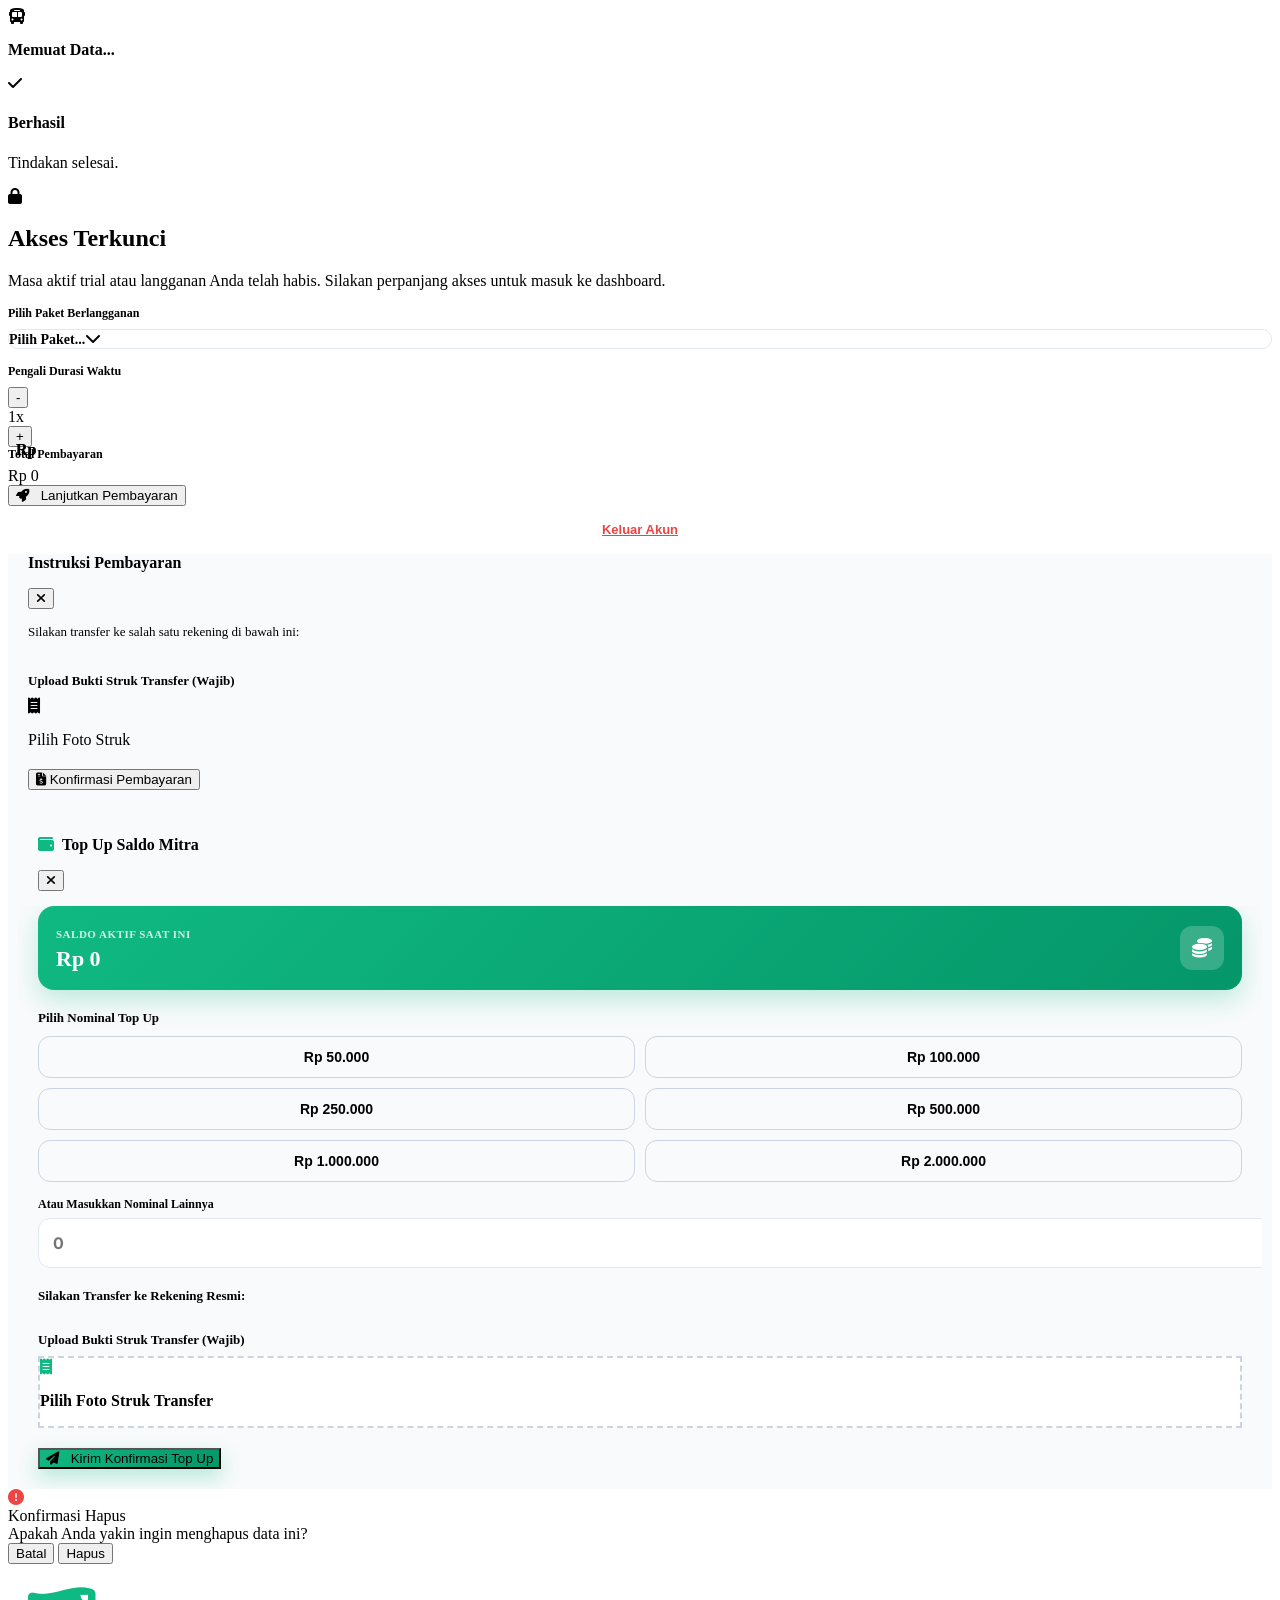
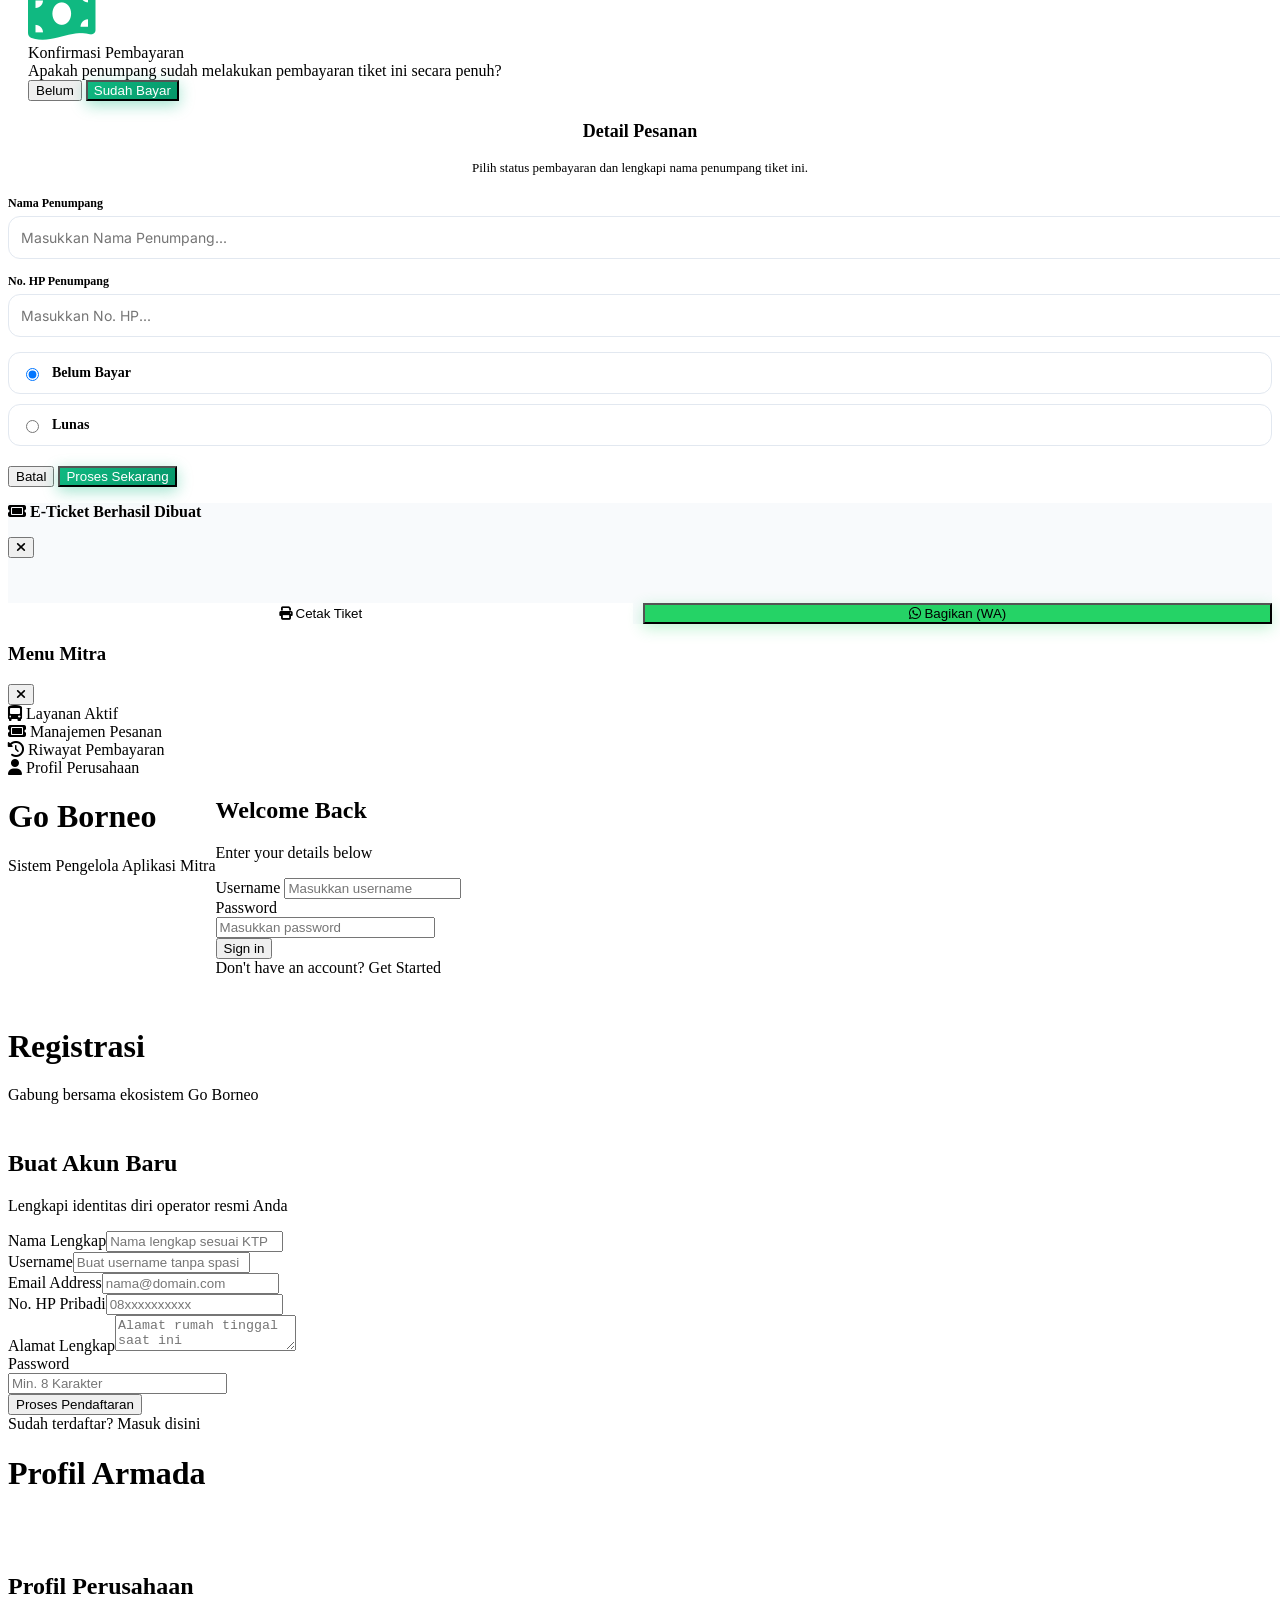
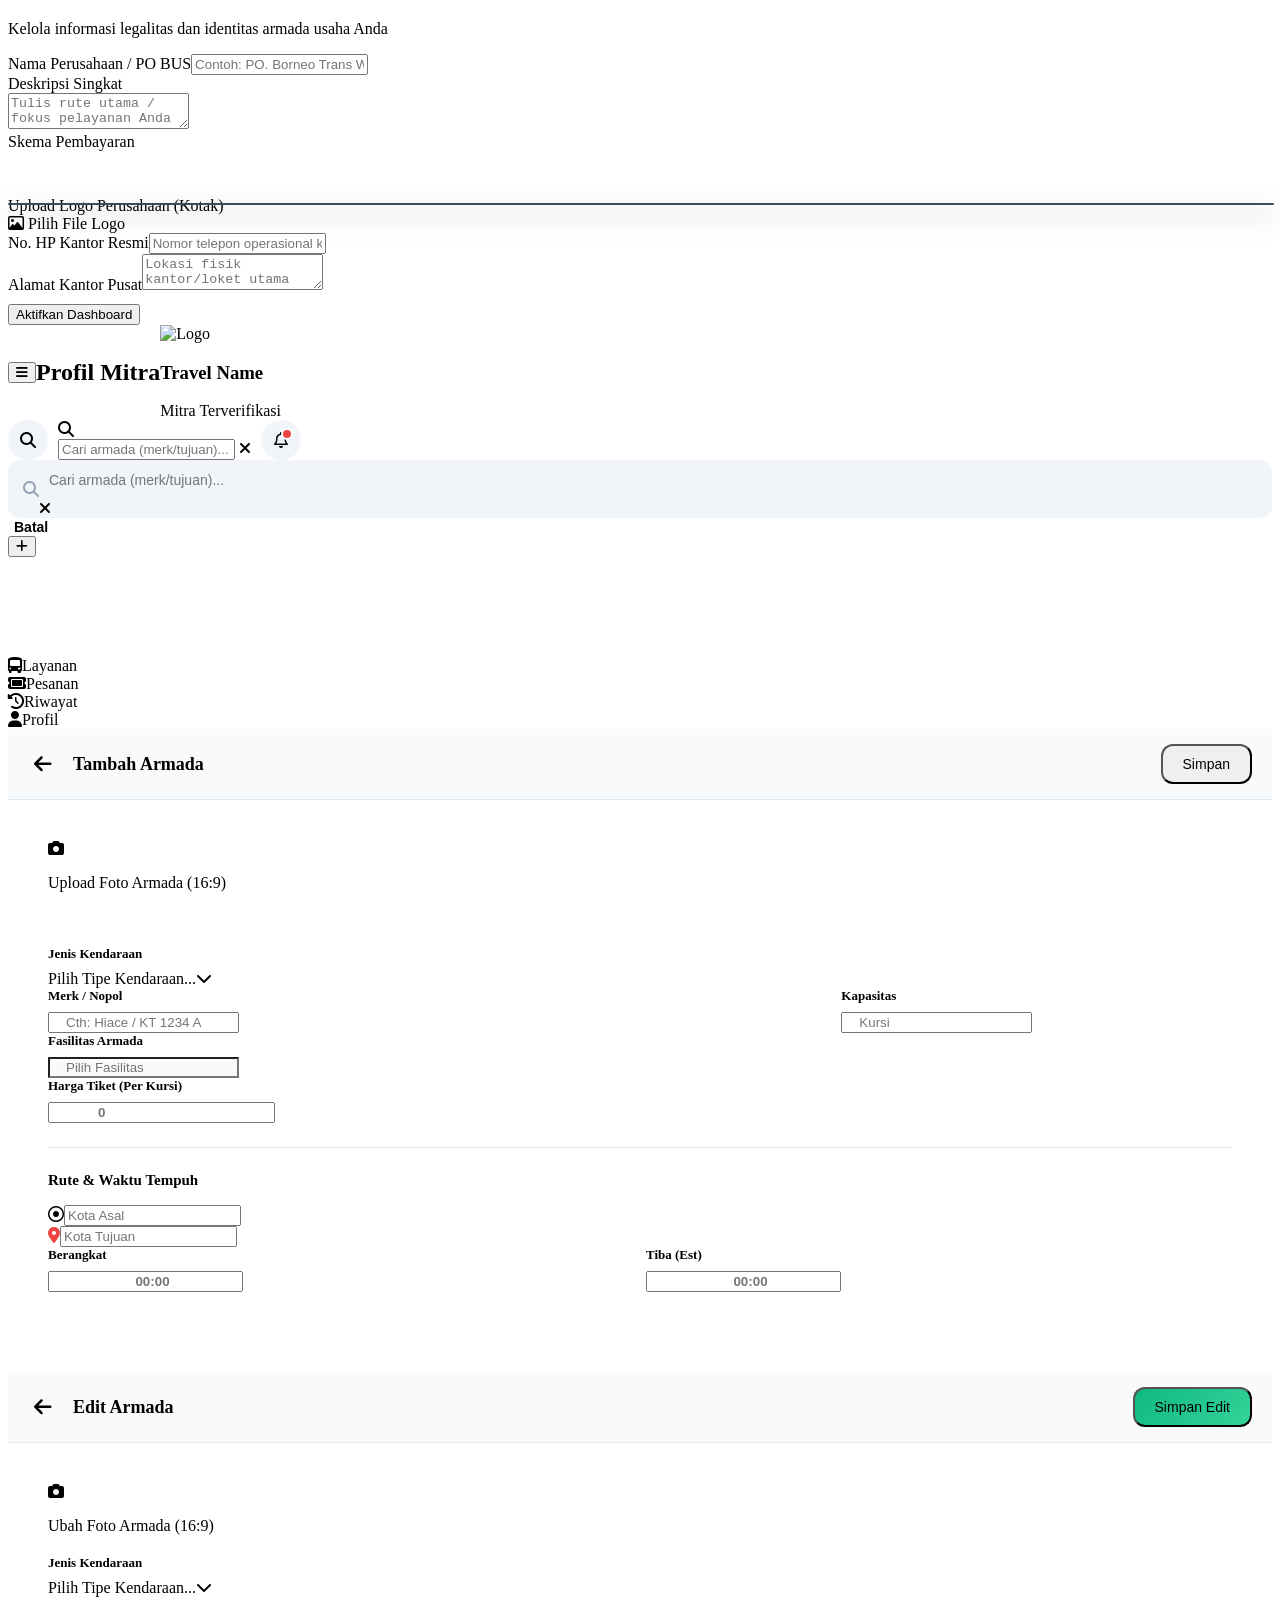
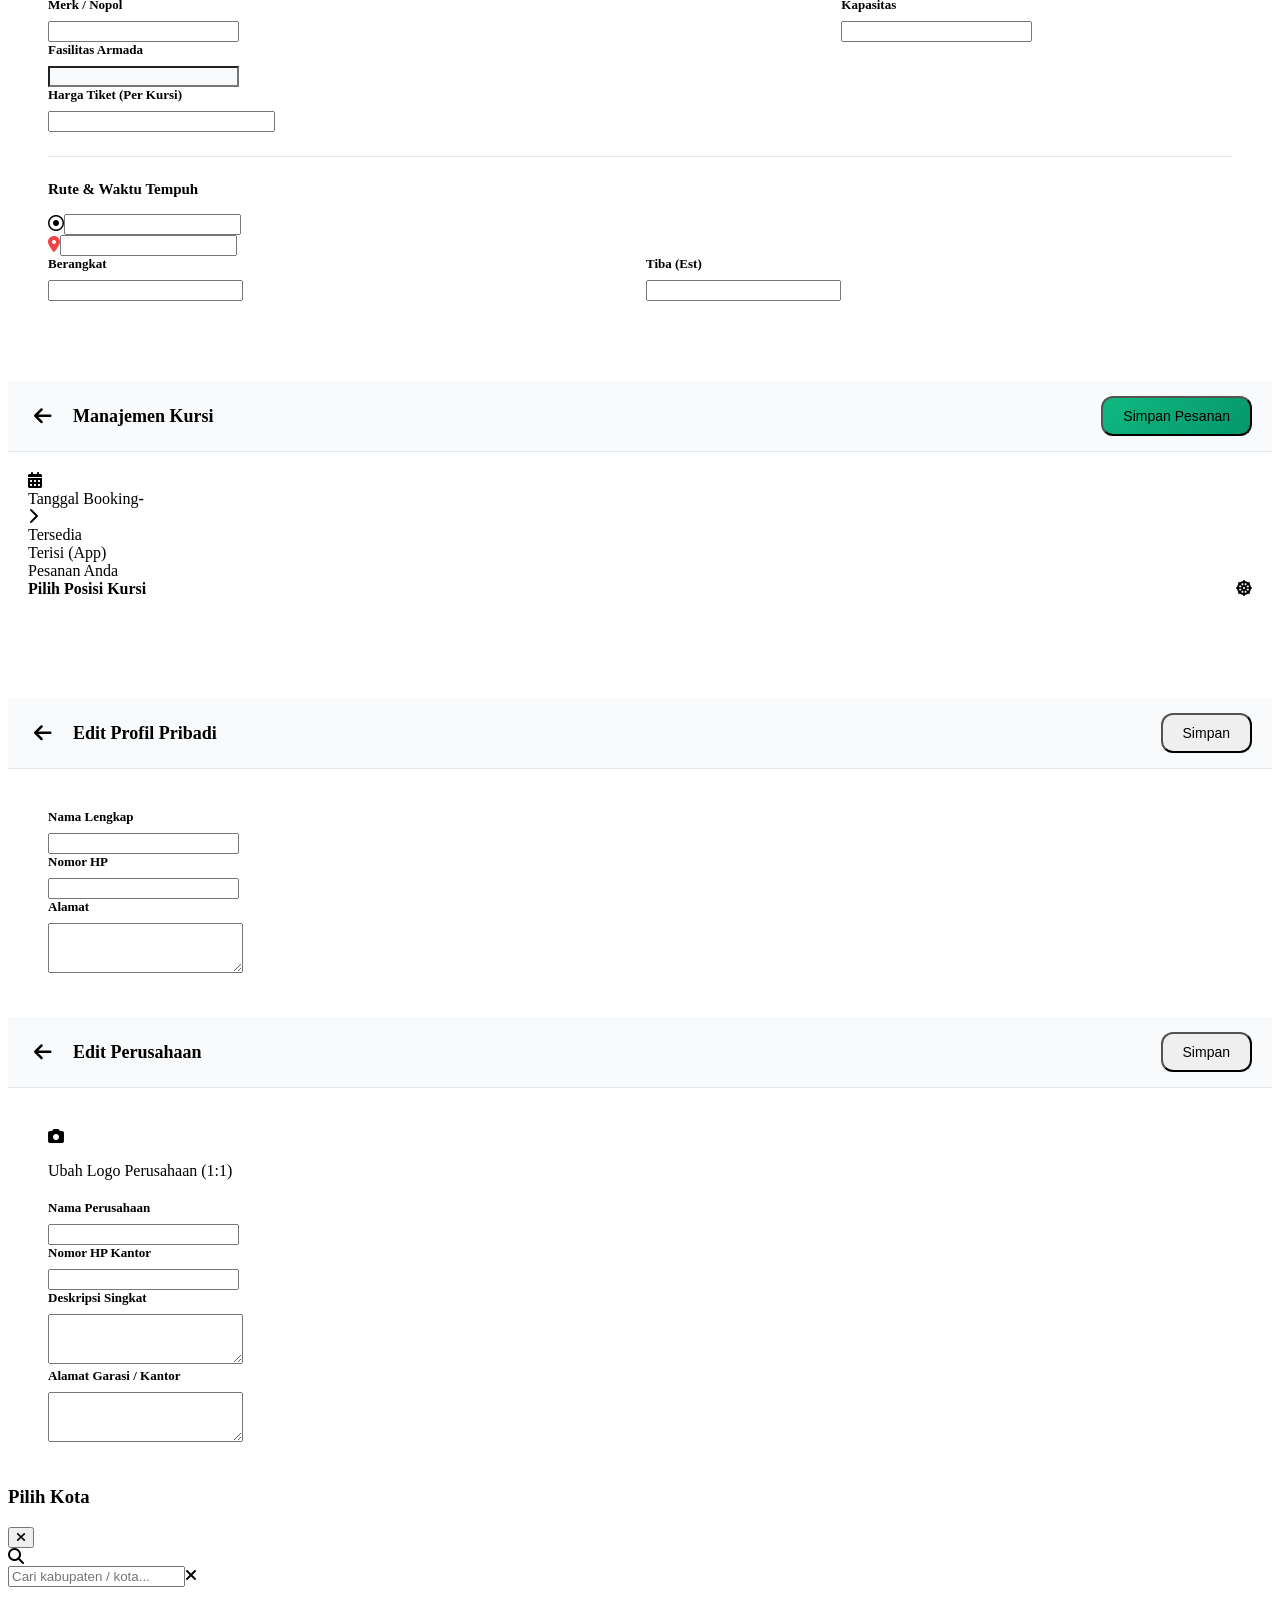
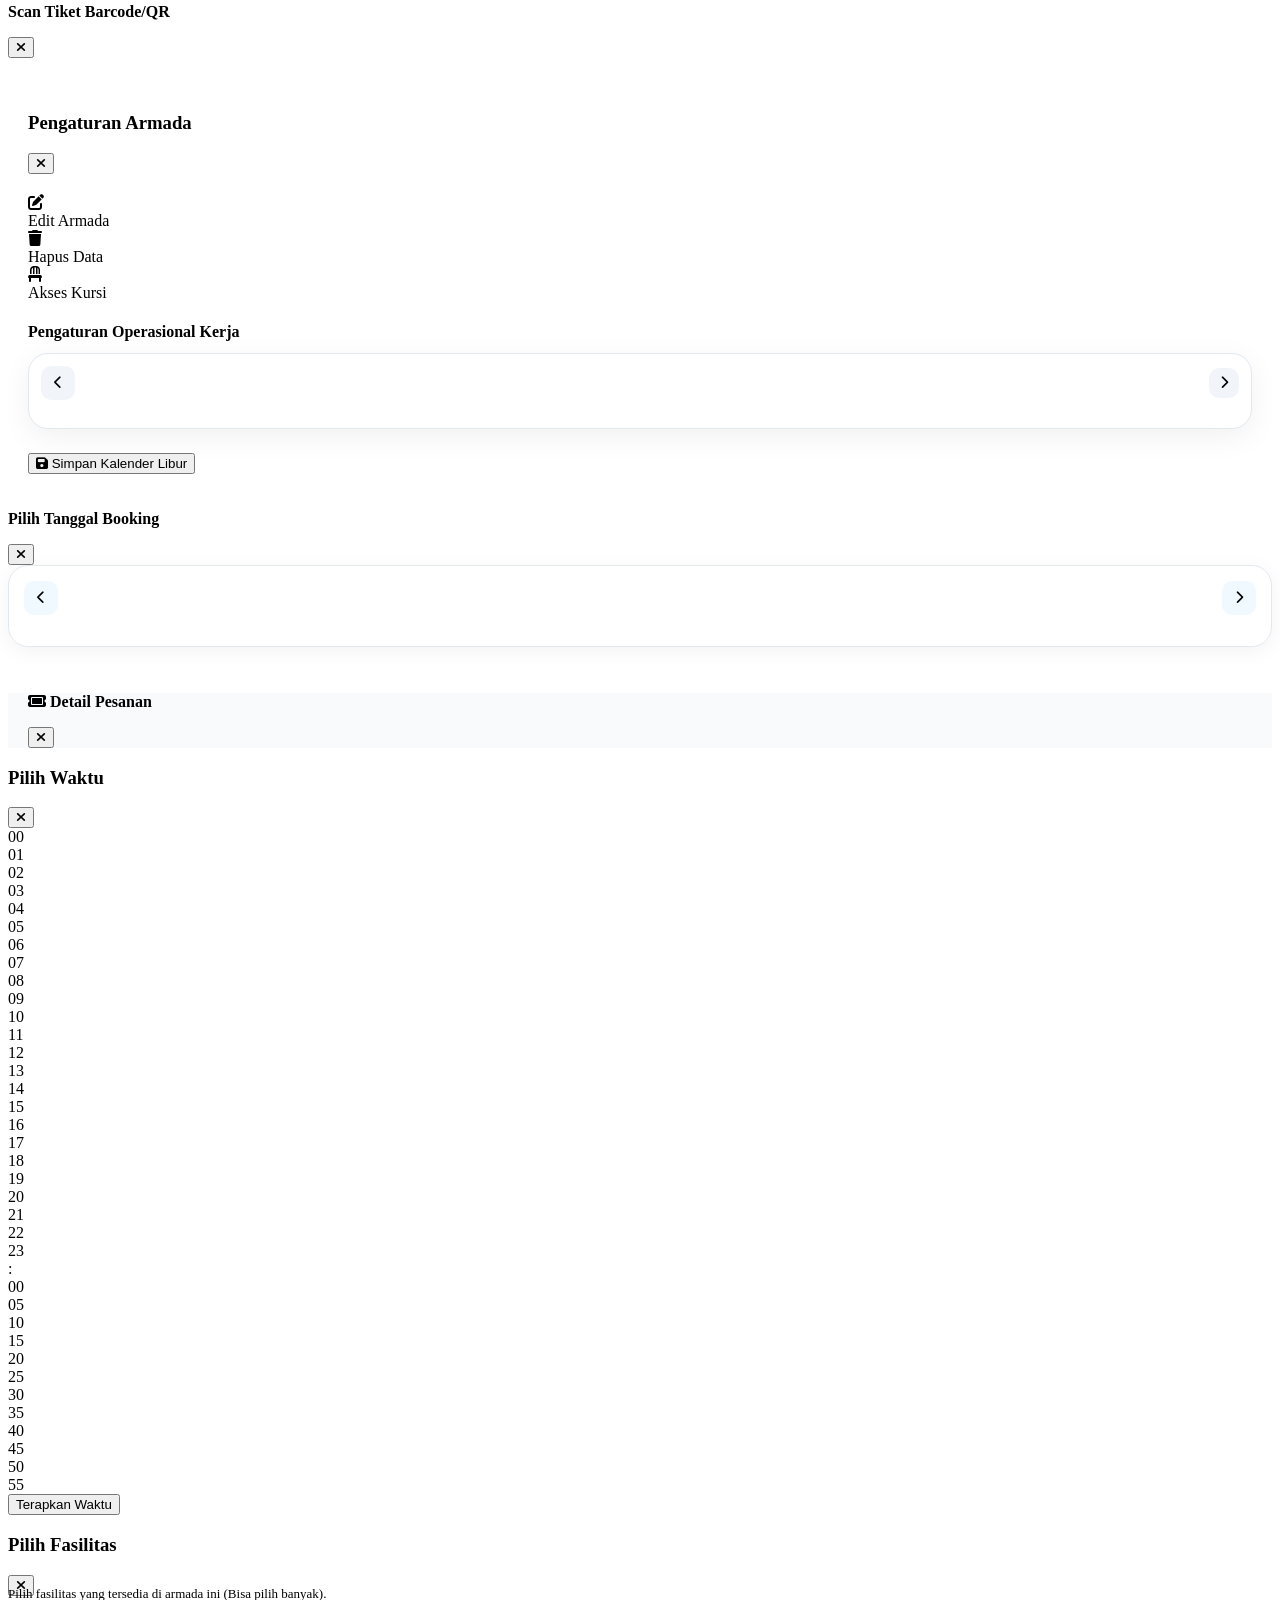
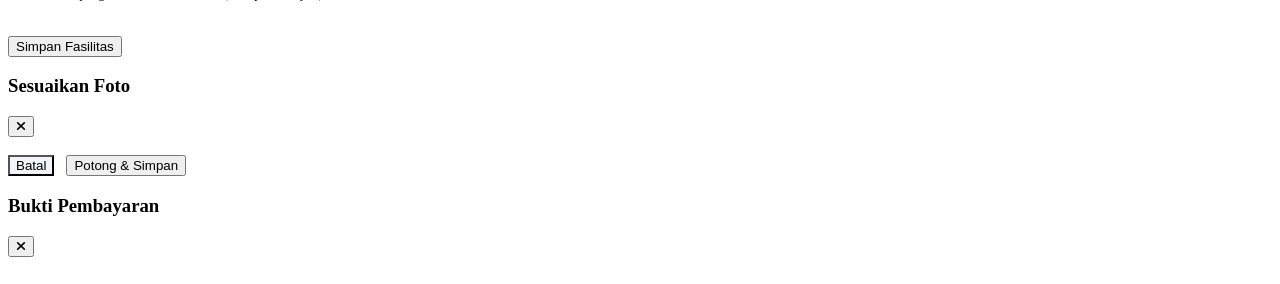
==== commit 4d0871d2: "Update index.html" ====
--- a/index.html
+++ b/index.html
@@ -572,10 +572,8 @@
             
             /* Animasi dan Style Keren Tombol Salin */
             .btn-salin-keren {
-                background: linear-gradient(135deg, #10b981, #059669);
-                color: white; border: none; padding: 8px 16px; border-radius: 50px;
-                font-size: 12px; margin-top: -20px; font-weight: 700; cursor: pointer;
-                transition: all 0.3s cubic-bezier(0.4, 0, 0.2, 1);
+                background: linear-gradient(135deg, #10b981, #059669); color: white; border: none; padding: 8px 16px; border-radius: 50px;
+                font-size: 12px; margin-top: -20px; font-weight: 700; cursor: pointer; transition: all 0.3s cubic-bezier(0.4, 0, 0.2, 1);
                 display: flex; align-items: center; gap: 6px; box-shadow: 0 4px 10px rgba(16, 185, 129, 0.3);
             }
             .btn-salin-keren:hover { transform: translateY(-2px) scale(1.05); box-shadow: 0 6px 15px rgba(16, 185, 129, 0.4); }
@@ -603,7 +601,6 @@
         if (isHandlingPopState) return; 
         if (backButtonHandlerStack.length > 0) { isHandlingPopState = true; let closeFnId = backButtonHandlerStack.pop(); executeCloseFunctionById(closeFnId, true); setTimeout(() => { isHandlingPopState = false; }, 100); } 
     });
-
     function executeCloseFunctionById(id, fromPopState = false) {
         switch(id) {
             case 'aksesKursi': closeAksesKursi(fromPopState); break;
@@ -747,7 +744,7 @@
     
     function openNotifSidebar() { document.getElementById('notifSidebarModal').style.right = '0'; pushBackButtonHandler('notifSidebar'); renderNotifications(); }
     function closeNotifSidebar(fromPopState = false) { document.getElementById('notifSidebarModal').style.right = '-500px'; if (!fromPopState) popBackButtonHandler(); }
-    
+ 
     function renderNotifications() {
         let html = "";
         let notifs = globalPesananList.filter(o => o.role !== "Mitra" && !o.isManualLocal);
@@ -755,6 +752,7 @@
         let bellBtn = document.getElementById('bellNotifBtn');
         if (bellBtn) {
             if (unreadCount > 0) { bellBtn.classList.add('has-unread'); } else { bellBtn.classList.remove('has-unread'); }
+     
             let badge = document.getElementById('bellNotifBadge');
             if (unreadCount > 0) {
                 if (!badge) {
@@ -784,6 +782,7 @@
                     try { wktOrder = new Date(rawWaktu).toLocaleTimeString('id-ID', {hour: '2-digit', minute:'2-digit'}); } 
                     catch(e) { wktOrder = rawWaktu.toString().split(' ')[4] || "-"; }
                 }
+         
                 let badgeHtml = isBaru ? `<span style="background:linear-gradient(135deg, #ef4444, #dc2626); color:#fff; font-size:9px; padding:2px 8px; border-radius:12px; font-weight:800; margin-left:8px; box-shadow: 0 2px 5px rgba(239,68,68,0.3);">Baru</span>` : "";
                 let cursorStyle = isBaru ? 'pointer' : 'default';
                 let opacityStyle = isBaru ? '1' : '0.6';
@@ -844,19 +843,47 @@
                 .info-card-item button {
                     margin-left: auto;
                 }
+                
+                /* Animasi Keren Tombol */
+                @keyframes coolPulseAnimBlue {
+                    0% { box-shadow: 0 0 0 0 rgba(59, 130, 246, 0.6); }
+                    70% { box-shadow: 0 0 0 12px rgba(59, 130, 246, 0); }
+                    100% { box-shadow: 0 0 0 0 rgba(59, 130, 246, 0); }
+                }
+                @keyframes coolPulseAnimGreen {
+                    0% { box-shadow: 0 0 0 0 rgba(16, 185, 129, 0.6); }
+                    70% { box-shadow: 0 0 0 12px rgba(16, 185, 129, 0); }
+                    100% { box-shadow: 0 0 0 0 rgba(16, 185, 129, 0); }
+                }
+                .btn-renew, .settings-btn {
+                    transition: all 0.3s cubic-bezier(0.4, 0, 0.2, 1) !important;
+                }
+                .btn-renew:hover, .settings-btn:hover {
+                    transform: translateY(-2px) scale(1.05);
+                    filter: brightness(1.1);
+                }
+                .btn-renew:active, .settings-btn:active {
+                    transform: translateY(1px) scale(0.95);
+                }
+                
                 @media(max-width: 768px) {
                     #mobileHeaderTimer {
                         display: flex !important;
                         flex-direction: row !important;
-                        gap: 10px !important;
+                        gap: 12px !important;
                         align-items: stretch !important;
                         padding: 0 15px !important;
                         margin-bottom: 15px;
+                        /* Hilangkan container pembungkus */
+                        background: transparent !important;
+                        box-shadow: none !important;
+                        border: none !important;
                     }
                     .mobile-info-card {
                         flex: 1;
-                        background: #fff;
-                        border: 1px solid #e2e8f0;
+                        /* Background card hitam seperti container lama */
+                        background: #111827 !important; 
+                        border: 1px solid rgba(255, 255, 255, 0.1) !important;
                         border-radius: 12px;
                         padding: 12px;
                         display: flex !important;
@@ -864,15 +891,29 @@
                         align-items: center !important;
                         justify-content: center !important;
                         text-align: center;
-                        box-shadow: 0 2px 8px rgba(0,0,0,0.05);
+                        /* Berikan box shadow keren untuk tiap card */
+                        box-shadow: 0 8px 24px rgba(0,0,0,0.3) !important;
                     }
                     .mobile-info-card .info-card-text {
-                        margin-bottom: 8px;
+                        margin-bottom: 10px;
                         align-items: center;
+                    }
+                    .mobile-info-card .info-card-text span:first-child {
+                        color: #94a3b8 !important; /* warna label disesuaikan dengan background gelap */
+                    }
+                    .mobile-info-card #mobileSubCountdownText {
+                        color: #ffffff; /* Teks countdown agar terlihat */
+                    }
+                    .mobile-info-card #mobileSubCountdownText.near-expire {
+                        color: #ef4444;
                     }
                     .mobile-info-card button {
                         margin: 0 !important;
                         width: 100%;
+                        animation: coolPulseAnimBlue 2s infinite;
+                    }
+                    .mobile-info-card button[onclick*="openTopUpDrawer"] {
+                        animation: coolPulseAnimGreen 2s infinite;
                     }
                 }
             `;
@@ -915,7 +956,7 @@
             pendDesk.innerHTML = `
                 <div class="info-card-text">
                     <span style="font-size: 11px; font-weight: 700; color: #64748b;">Pendapatan:</span>
-                    <span id="webPendapatanText" style="font-size: 14px; font-weight: 800; color: #10b981;">Rp 0</span>
+                    <span id="webPendapatanText" style="font-size: 14px; font-weight: 800; color: #3b82f6;">Rp 0</span>
                 </div>
                 <button class="settings-btn" onclick="openTarikDana()" style="background: linear-gradient(135deg, #3b82f6, #2563eb); color: white; border: none; padding: 6px 12px; border-radius: 8px; font-weight: 700; cursor: pointer; font-size: 12px; box-shadow: 0 4px 10px rgba(59, 130, 246, 0.3);">Tarik Dana</button>
             `;
@@ -954,7 +995,7 @@
             pendMob.innerHTML = `
                 <div class="info-card-text">
                     <span style="font-size: 11px; font-weight: 700; color: #64748b;">Pendapatan:</span>
-                    <span id="mobPendapatanText" style="font-size: 14px; font-weight: 800; color: #10b981;">Rp 0</span>
+                    <span id="mobPendapatanText" style="font-size: 14px; font-weight: 800; color: #3b82f6;">Rp 0</span>
                 </div>
                 <button class="settings-btn" onclick="openTarikDana()" style="background: linear-gradient(135deg, #3b82f6, #2563eb); color: white; border: none; padding: 8px 12px; border-radius: 8px; font-weight: 700; cursor: pointer; font-size: 12px; box-shadow: 0 4px 10px rgba(59, 130, 246, 0.3);">Tarik Dana</button>
             `;
@@ -1013,9 +1054,9 @@
         let labelDesk = document.getElementById('subLabelDesk'); let labelMob = document.getElementById('subLabelMob');
         let dtDesk = document.getElementById('subCountdownText'); let dtMob = document.getElementById('mobileSubCountdownText');
         let btnsRenew = document.querySelectorAll('.btn-renew');
-        
         if (isKomisiScheme()) {
-            if (labelDesk) labelDesk.innerText = "Total Saldo:"; if (labelMob) labelMob.innerText = "Total Saldo:";
+            if (labelDesk) labelDesk.innerText = "Total Saldo:";
+            if (labelMob) labelMob.innerText = "Total Saldo:";
             let saldoFormatted = formatRupiah(SESSION_COMPANY.saldo || 0);
             let colorStr = (SESSION_COMPANY.saldo < 0) ? "#ef4444" : "#10b981";
       
@@ -1084,7 +1125,6 @@
             } else { switchPage('pageOnboarding'); }
         }
     };
-    
     function switchPage(pageId) {
         document.querySelectorAll('.page').forEach(p => { p.style.display = 'none'; p.classList.remove('active-page'); });
         let target = document.getElementById(pageId);
@@ -1172,7 +1212,8 @@
                 } else {
                     if(labelDesk) labelDesk.innerText = "Masa Aktif:"; if(labelMob) labelMob.innerText = "Masa Aktif:";
                 }
-                dtDesk.innerText = "00:00:00"; dtMob.innerText = "00:00:00";
+                dtDesk.innerText = "00:00:00";
+                dtMob.innerText = "00:00:00";
                 dtDesk.className = "sub-countdown near-expire"; dtMob.className = "sub-countdown near-expire";
                 btnsRenew.forEach(btn => btn.innerText = SESSION_USER.isTrial ? "Berlangganan" : "Perpanjang");
                 if(!document.getElementById('subscriptionOverlay').classList.contains('show')) { showSubscriptionModal(true); }
@@ -1190,10 +1231,12 @@
                 else { dtDesk.className = "sub-countdown"; dtMob.className = "sub-countdown"; }
 
                 if (SESSION_USER.isTrial) {
-                    if(labelDesk) labelDesk.innerText = "Trial Aktif:"; if(labelMob) labelMob.innerText = "Trial Aktif:";
+                    if(labelDesk) labelDesk.innerText = "Trial Aktif:";
+                    if(labelMob) labelMob.innerText = "Trial Aktif:";
                     btnsRenew.forEach(btn => btn.innerText = "Berlangganan");
                 } else {
-                    if(labelDesk) labelDesk.innerText = "Masa Aktif:"; if(labelMob) labelMob.innerText = "Masa Aktif:";
+                    if(labelDesk) labelDesk.innerText = "Masa Aktif:";
+                    if(labelMob) labelMob.innerText = "Masa Aktif:";
                     btnsRenew.forEach(btn => btn.innerText = "Perpanjang");
                 }
             }
@@ -1232,11 +1275,9 @@
 
                     // Update UI Pendapatan if it has updated alongside any scheme
                     updateHeaderSchemeUI();
-
                     let oldPending = SESSION_USER.hasPendingPayment;
                     let oldTrial = SESSION_USER.isTrial;
                     let oldExpiry = new Date(SESSION_USER.expiredAt).getTime(); let newExpiry = new Date(res.expiredAt).getTime();
-
                     SESSION_USER.hasPendingPayment = res.hasPendingPayment; SESSION_USER.isTrial = res.isTrial;
                     if(res.serverTime) { serverTimeDelta = new Date(res.serverTime).getTime() - new Date().getTime(); }
                     
@@ -1266,27 +1307,33 @@
         
         if(seatPollingInterval) { clearInterval(seatPollingInterval); seatPollingInterval = null; }
         
-        let titleEl = document.getElementById('subModalTitle'); let descEl = document.getElementById('subModalDesc');
+        let titleEl = document.getElementById('subModalTitle');
+        let descEl = document.getElementById('subModalDesc');
         let iconEl = document.getElementById('subModalIcon'); let isExp = isSubscriptionExpired();
         if (SESSION_USER.hasPendingPayment) {
             document.getElementById('subPaymentForm').style.display = 'none'; document.getElementById('subPendingView').style.display = 'block';
             if(isForced && isExp) { document.getElementById('btnKeluarPending').style.display = 'block'; }
             else { document.getElementById('btnKeluarPending').style.display = 'none'; }
         } else {
-            document.getElementById('subPaymentForm').style.display = 'block'; document.getElementById('subPendingView').style.display = 'none';
+            document.getElementById('subPaymentForm').style.display = 'block';
+            document.getElementById('subPendingView').style.display = 'none';
             if (isExp) {
                 iconEl.className = "fa-solid fa-lock warn-icon";
                 if (SESSION_USER.isTrial) {
-                    titleEl.innerText = "Masa Trial Telah Habis"; descEl.innerText = "Masa uji coba gratis Anda berakhir. Silakan beli paket langganan.";
+                    titleEl.innerText = "Masa Trial Telah Habis";
+                    descEl.innerText = "Masa uji coba gratis Anda berakhir. Silakan beli paket langganan.";
                 } else {
-                    titleEl.innerText = "Langganan Berakhir"; descEl.innerText = "Masa aktif Anda habis. Perpanjang untuk melanjutkan kelola armada.";
+                    titleEl.innerText = "Langganan Berakhir";
+                    descEl.innerText = "Masa aktif Anda habis. Perpanjang untuk melanjutkan kelola armada.";
                 }
             } else {
                 if (SESSION_USER.isTrial) {
-                    iconEl.className = "fa-solid fa-box-open warn-icon"; iconEl.style.color = "#3b82f6";
+                    iconEl.className = "fa-solid fa-box-open warn-icon";
+                    iconEl.style.color = "#3b82f6";
                     titleEl.innerText = "Berlangganan Paket"; descEl.innerText = "Ayo berlangganan. Beli paket segera, jangan tunggu masa Trial habis untuk menggunakan layanan Anda";
                 } else {
-                    iconEl.className = "fa-solid fa-shield-halved warn-icon"; iconEl.style.color = "#10b981";
+                    iconEl.className = "fa-solid fa-shield-halved warn-icon";
+                    iconEl.style.color = "#10b981";
                     titleEl.innerText = "Perpanjang Masa Aktif"; descEl.innerText = "Masa aktif Anda masih berlaku. Perpanjang lebih awal untuk mencegah gangguan layanan.";
                 }
             }
@@ -1301,17 +1348,21 @@
             else { subMultiplier = 1; calculateSubPrice(); }
 
             if (isForced && isExp) {
-                document.getElementById('btnKeluarSub').style.display = 'block'; document.getElementById('btnKembaliSub').style.display = 'none';
+                document.getElementById('btnKeluarSub').style.display = 'block';
+                document.getElementById('btnKembaliSub').style.display = 'none';
             } else {
-                document.getElementById('btnKeluarSub').style.display = 'none'; document.getElementById('btnKembaliSub').style.display = 'block';
+                document.getElementById('btnKeluarSub').style.display = 'none';
+                document.getElementById('btnKembaliSub').style.display = 'block';
             }
         }
         
-        document.getElementById('subscriptionOverlay').classList.add('show'); document.body.style.overflow = 'hidden';
+        document.getElementById('subscriptionOverlay').classList.add('show');
+        document.body.style.overflow = 'hidden';
     }
 
     function selectPaketValue(index, nama) {
-        selectedPaketIndex = index; document.getElementById('selectedPaketText').innerText = nama;
+        selectedPaketIndex = index;
+        document.getElementById('selectedPaketText').innerText = nama;
         document.getElementById('selectedPaketText').style.color = "var(--text-main)";
         document.getElementById('paketSelectOptions').classList.remove('open'); calculateSubPrice();
     }
@@ -1328,7 +1379,8 @@
     }
 
     function parseDurationToDays(paketName) {
-      let name = paketName.toLowerCase(); let num = parseInt(name.replace(/[^0-9]/g, '')) || 1;
+      let name = paketName.toLowerCase();
+      let num = parseInt(name.replace(/[^0-9]/g, '')) || 1;
       if (name.includes("bulan")) return num * 30; if (name.includes("hari")) return num * 1;
       if (name.includes("minggu")) return num * 7; if (name.includes("tahun")) return num * 365;
       return 30;
@@ -1355,8 +1407,10 @@
         }
         document.getElementById('rekeningListContainer').innerHTML = htmlRek;
         
-        let selectedPaket = globalPaketList[selectedPaketIndex]; let totalPaid = selectedPaket.harga * subMultiplier;
-        let totalBulan = Math.round(parseDurationToDays(selectedPaket.nama) / 30 * subMultiplier); if (totalBulan === 0) totalBulan = 1;
+        let selectedPaket = globalPaketList[selectedPaketIndex];
+        let totalPaid = selectedPaket.harga * subMultiplier;
+        let totalBulan = Math.round(parseDurationToDays(selectedPaket.nama) / 30 * subMultiplier);
+        if (totalBulan === 0) totalBulan = 1;
 
         document.getElementById('paymentSummaryBox').innerHTML = `
             <div style="background: linear-gradient(135deg, #f8fafc, #f1f5f9); border: 1px solid #e2e8f0; border-radius: 16px; padding: 15px; margin-bottom: 20px; display: flex; justify-content: space-between; align-items: center;">
@@ -1384,22 +1438,26 @@
         let selectedPaket = globalPaketList[selectedPaketIndex]; let totalPaid = selectedPaket.harga * subMultiplier;
         let totalBulan = Math.round(parseDurationToDays(selectedPaket.nama) / 30 * subMultiplier); if(totalBulan === 0) totalBulan = 1;
         
-        let btn = document.getElementById('btnSubmitRealPayment'); let oriTxt = btn.innerHTML; 
+        let btn = document.getElementById('btnSubmitRealPayment');
+        let oriTxt = btn.innerHTML; 
         btn.innerHTML = `<i class="fa-solid fa-spinner fa-spin"></i> Mengunggah Struk...`; btn.disabled = true;
         
         const reader = new FileReader();
         reader.onload = async (e) => {
-            let base64 = e.target.result; showLoading(true);
+            let base64 = e.target.result;
+            showLoading(true);
             try {
                 let payload = { action: "submitPayment", username: SESSION_USER.username, email: SESSION_USER.email, bulan: totalBulan, harga: totalPaid, base64: base64 };
                 let res = await fetchGAS(payload); showLoading(false);
                 if(res.status === "success") {
-                    SESSION_USER.hasPendingPayment = true; closePaymentDrawer(); showAlert("Sukses", res.message, "fa-circle-check");
+                    SESSION_USER.hasPendingPayment = true;
+                    closePaymentDrawer(); showAlert("Sukses", res.message, "fa-circle-check");
                     localStorage.setItem('goBorneo_partner_session', JSON.stringify({ user: SESSION_USER, company: SESSION_COMPANY, paket: globalPaketList, rekening: globalRekeningList, serverTime: new Date(getServerAdjustedTime()).toISOString() }));
                     showSubscriptionModal(isSubscriptionExpired());
                 } else { showAlert("Gagal", res.message, "fa-circle-xmark", true); }
             } catch(err) {
-               showLoading(false); showAlert("Error Koneksi", err.message, "fa-wifi", true);
+               showLoading(false);
+               showAlert("Error Koneksi", err.message, "fa-wifi", true);
             } finally { btn.innerHTML = oriTxt; btn.disabled = false; }
         };
         reader.readAsDataURL(fileInput.files[0]);
@@ -1427,7 +1485,8 @@
 
         let topUpDrawer = document.getElementById('topUpDrawer');
         if (topUpDrawer) {
-            topUpDrawer.style.display = 'flex'; topUpDrawer.style.flexDirection = 'column'; topUpDrawer.style.height = '100vh';
+            topUpDrawer.style.display = 'flex'; topUpDrawer.style.flexDirection = 'column';
+            topUpDrawer.style.height = '100vh';
             let drawerBody = topUpDrawer.querySelector('.drawer-body');
             if (drawerBody) { drawerBody.style.flex = '1'; drawerBody.style.overflowY = 'auto'; }
             
@@ -1435,7 +1494,8 @@
             if (nominalInput) {
                 nominalInput.type = 'text';
                 if (!nominalInput.parentElement || !nominalInput.parentElement.classList.contains('input-rp-wrapper')) {
-                    let wrapper = document.createElement('div'); wrapper.className = 'input-rp-wrapper';
+                    let wrapper = document.createElement('div');
+                    wrapper.className = 'input-rp-wrapper';
                     nominalInput.parentNode.insertBefore(wrapper, nominalInput);
                     let rpSpan = document.createElement('span'); rpSpan.innerText = 'Rp.';
                     wrapper.appendChild(rpSpan); wrapper.appendChild(nominalInput);
@@ -1449,9 +1509,9 @@
         document.querySelectorAll('.btn-nominal-opt').forEach(b => b.classList.remove('active'));
         document.getElementById('previewTopUpStruk').style.display = 'none'; document.getElementById('previewTopUpStruk').src = '';
         document.getElementById('topUpStrukFile').value = '';
-        
         let htmlRek = "";
-        if (globalRekeningList.length === 0) { htmlRek = "<p style='color:red; font-size:13px;'>Data Rekening Belum Tersedia.</p>"; } else {
+        if (globalRekeningList.length === 0) { htmlRek = "<p style='color:red; font-size:13px;'>Data Rekening Belum Tersedia.</p>";
+        } else {
             globalRekeningList.forEach(rek => {
                 htmlRek += `<div class="rek-card-modern" style="position:relative;">
                             <img src="${rek.logo || 'https://placehold.co/100x100?text=Bank'}" class="rek-logo" alt="Bank Logo">
@@ -1475,7 +1535,8 @@
     }
 
     function selectTopUpNominal(val) {
-        selectedTopUpAmount = val; document.getElementById('customTopUpNominal').value = new Intl.NumberFormat('id-ID').format(val);
+        selectedTopUpAmount = val;
+        document.getElementById('customTopUpNominal').value = new Intl.NumberFormat('id-ID').format(val);
         document.querySelectorAll('.btn-nominal-opt').forEach(btn => {
             btn.classList.remove('active');
             if (btn.innerText.replace(/[^0-9]/g, '') == val) { btn.classList.add('active'); }
@@ -1495,7 +1556,8 @@
     }
 
     function previewTopUpStruk(event) {
-        const file = event.target.files[0]; if (!file) return;
+        const file = event.target.files[0];
+        if (!file) return;
         const reader = new FileReader();
         reader.onload = (e) => { document.getElementById('previewTopUpStruk').src = e.target.result; document.getElementById('previewTopUpStruk').style.display = 'block'; };
         reader.readAsDataURL(file);
@@ -1511,7 +1573,8 @@
 
         const reader = new FileReader();
         reader.onload = async (e) => {
-            let base64 = e.target.result; showLoading(true);
+            let base64 = e.target.result;
+            showLoading(true);
             try {
                 let payload = { action: "submitTopUp", username: SESSION_USER.username, email: SESSION_USER.email, namaPerusahaan: SESSION_COMPANY.namaPerusahaan, nominal: selectedTopUpAmount, base64: base64 };
                 let res = await fetchGAS(payload); showLoading(false);
@@ -1554,12 +1617,14 @@
             <div class="riwayat-card" style="animation-delay: ${idx * 0.05}s;" onclick="openRiwayatImageModal('${item.struk}')">
                 <div style="flex:1;">
                     <p style="margin:0 0 5px 0; font-size:14px; font-weight:800; color:var(--text-main);">Pembelian paket layanan selama ${item.bulan} bulan</p>
+                   
                     <div style="display:flex; justify-content:space-between; align-items:center;">
                         <span style="font-size:12px; color:var(--text-muted);"><i class="fa-regular fa-calendar"></i> ${tglStr} ${jamStr ? '&bull; <i class="fa-regular fa-clock"></i> ' + jamStr : ''}</span>
                     </div>
                 </div>
                 <div style="margin-left: 15px; text-align:right; display:flex; flex-direction:column; align-items:flex-end;">
                     <div class="status-badge-modern ${badgeClass}" style="font-size:10px; padding:4px 8px; margin-bottom:6px;">${item.status.toUpperCase()}</div>
+        
                     <span style="font-size:15px; font-weight:900; color:var(--primary);">${formatRupiah(item.harga)}</span>
                 </div>
             </div>`;
@@ -1587,6 +1652,7 @@
                 </div>
                 <div style="margin-left: 15px; text-align:right; display:flex; flex-direction:column; align-items:flex-end;">
                     <div class="status-badge-modern ${badgeClass}" style="font-size:10px; padding:4px 8px; margin-bottom:6px;">${item.status.toUpperCase()}</div>
+        
                     <span style="font-size:15px; font-weight:900; color:var(--primary);">${formatRupiah(item.nominal)}</span>
                 </div>
             </div>`;
@@ -1650,12 +1716,14 @@
                     html += `
                     <div class="riwayat-card" style="animation-delay: ${idx * 0.05}s; cursor: default; margin-bottom: 12px; border: 1px solid #fee2e2;">
                         <div style="flex:1;">
-                            <p style="margin:0 0 5px 0; font-size:13px; font-weight:700; color:var(--text-main);">Pemotongan saldo untuk transaksi <span style="color:#0284c7;">${item.idBooking}</span></p>
+                    
+                        <p style="margin:0 0 5px 0; font-size:13px; font-weight:700; color:var(--text-main);">Pemotongan saldo untuk transaksi <span style="color:#0284c7;">${item.idBooking}</span></p>
                             <div style="display:flex; justify-content:space-between; align-items:center;">
                                 <span style="font-size:11px; color:var(--text-muted);"><i class="fa-regular fa-calendar"></i> ${tglStr} ${jamStr ? '&bull; <i class="fa-regular fa-clock"></i> ' + jamStr : ''}</span>
                             </div>
                         </div>
                         <div style="margin-left: 10px; text-align:right; display:flex; flex-direction:column; align-items:flex-end; justify-content: center;">
+        
                             <span style="font-size:14px; font-weight:900; color:#ef4444;">- ${formatRupiah(item.nominal)}</span>
                         </div>
                     </div>`;
@@ -1668,7 +1736,8 @@
     }
 
     function openAksesKursi() {
-        if(activeLayananIndex === -1) return; closePengaturanModal();
+        if(activeLayananIndex === -1) return;
+        closePengaturanModal();
         let _localD = new Date(); currentSeatDate = new Date(_localD.getTime() - (_localD.getTimezoneOffset() * 60000)).toISOString().split('T')[0];
         selectedManualSeats = []; document.getElementById('displaySeatDate').innerText = formatTglIndo(currentSeatDate);
         document.getElementById('pageAksesKursi').classList.add('open'); pushBackButtonHandler('aksesKursi');
@@ -1687,10 +1756,10 @@
         let gridHtml = ''; const cols = ['A', 'B', 'C', 'D']; const numCols = cols.length;
         const numRows = Math.ceil(kapasitas / numCols); let totalRendered = 0;
         for(let row = 1; row <= numRows; row++) { for(let c = 0; c < numCols; c++) { if (totalRendered >= kapasitas) break;
-            let seatNo = row + cols[c]; let isAppBooked = bookedApp.includes(seatNo); let isManualBooked = bookedManual.includes(seatNo); let isSelected = selectedManualSeats.includes(seatNo);
-            let seatClass = 'available'; if(isAppBooked) seatClass = 'booked'; else if(isManualBooked) seatClass = 'manual'; else if(isSelected) seatClass = 'selected';
-            let onclickFn = (isAppBooked || isManualBooked) ? '' : `onclick="toggleSeatSelection('${seatNo}')"`; let iconColorStyle = isSelected ? 'style="color: #fff"' : '';
-            gridHtml += `<div class="seat-item ${seatClass}" ${onclickFn}><i class="fa-solid fa-chair" ${iconColorStyle}></i><span>${seatNo}</span></div>`; totalRendered++;
+        let seatNo = row + cols[c]; let isAppBooked = bookedApp.includes(seatNo); let isManualBooked = bookedManual.includes(seatNo); let isSelected = selectedManualSeats.includes(seatNo);
+        let seatClass = 'available'; if(isAppBooked) seatClass = 'booked'; else if(isManualBooked) seatClass = 'manual'; else if(isSelected) seatClass = 'selected';
+        let onclickFn = (isAppBooked || isManualBooked) ? '' : `onclick="toggleSeatSelection('${seatNo}')"`; let iconColorStyle = isSelected ? 'style="color: #fff"' : '';
+        gridHtml += `<div class="seat-item ${seatClass}" ${onclickFn}><i class="fa-solid fa-chair" ${iconColorStyle}></i><span>${seatNo}</span></div>`; totalRendered++;
         } }
         let container = document.getElementById('seatGridContainer'); if(container) container.innerHTML = gridHtml;
     }
@@ -1705,13 +1774,10 @@
         let gridHtml = `<div style="font-size:11px; font-weight:700; color:#94a3b8;">Min</div><div style="font-size:11px; font-weight:700; color:#94a3b8;">Sen</div><div style="font-size:11px; font-weight:700; color:#94a3b8;">Sel</div><div style="font-size:11px; font-weight:700; color:#94a3b8;">Rab</div><div style="font-size:11px; font-weight:700; color:#94a3b8;">Kam</div><div style="font-size:11px; font-weight:700; color:#94a3b8;">Jum</div><div style="font-size:11px; font-weight:700; color:#94a3b8;">Sab</div>`;
         for (let i = 0; i < firstDay; i++) gridHtml += `<div></div>`;
         for (let day = 1; day <= daysInMonth; day++) { let mStr = (currentSeatCalMonth + 1).toString().padStart(2, '0');
-        let dStr = day.toString().padStart(2, '0'); let fullDateStr = `${currentSeatCalYear}-${mStr}-${dStr}`; let isSelected = (fullDateStr === currentSeatDate); let style = isSelected ?
-        "background: var(--primary); color: #fff; box-shadow: 0 4px 10px rgba(2,132,199,0.3);" : "background: #f1f5f9; color: var(--text-main);";
+        let dStr = day.toString().padStart(2, '0'); let fullDateStr = `${currentSeatCalYear}-${mStr}-${dStr}`; let isSelected = (fullDateStr === currentSeatDate); let style = isSelected ? "background: var(--primary); color: #fff; box-shadow: 0 4px 10px rgba(2,132,199,0.3);" : "background: #f1f5f9; color: var(--text-main);";
         gridHtml += `<div onclick="selectSeatDate('${fullDateStr}')" style="width:38px; height:38px; border-radius:12px; display:flex; align-items:center; justify-content:center; margin:auto; cursor:pointer; font-size:13px; font-weight:700; transition:0.2s; ${style}">${day}</div>`; } document.getElementById('seatCalendarGrid').innerHTML = gridHtml;
     }
-    function changeSeatCalendarMonth(dir) { currentSeatCalMonth += dir; if (currentSeatCalMonth > 11) { currentSeatCalMonth = 0; currentSeatCalYear++;
-        } else if (currentSeatCalMonth < 0) { currentSeatCalMonth = 11; currentSeatCalYear--; } renderSeatCalendar();
-    }
+    function changeSeatCalendarMonth(dir) { currentSeatCalMonth += dir; if (currentSeatCalMonth > 11) { currentSeatCalMonth = 0; currentSeatCalYear++; } else if (currentSeatCalMonth < 0) { currentSeatCalMonth = 11; currentSeatCalYear--; } renderSeatCalendar(); }
     function selectSeatDate(dateStr) { currentSeatDate = dateStr; selectedManualSeats = []; document.getElementById('displaySeatDate').innerText = formatTglIndo(dateStr); renderSeatLayout(); closeSeatCalendar(); }
     
     function promptManualBookingPayment() { 
@@ -1746,8 +1812,7 @@
                 let generatedId = res.idBooking; let newOrder; 
                 if(generatedId) { newOrder = globalPesananList.find(o => o.idBooking === generatedId); } 
                 if(!newOrder) { let seatsStr = selectedManualSeats.join(", ");
-                newOrder = globalPesananList.find(o => o.merkKendaraan === payload.merkKendaraan && o.nomorKursi === seatsStr && o.namaPenumpang === payload.namaPenumpang);
-                } 
+                newOrder = globalPesananList.find(o => o.merkKendaraan === payload.merkKendaraan && o.nomorKursi === seatsStr && o.namaPenumpang === payload.namaPenumpang); } 
                 
                 showLoading(false);
                 let komisi = res.komisiDeducted || 0;
@@ -1819,9 +1884,7 @@
         const payload = { action: "uploadTicket", base64: base64Image, filename: "Ticket_" + order.idBooking, tanggalBooking: order.tanggalBooking, idBooking: order.idBooking };
         let res = await fetchGAS(payload); if (res.status === "success" && res.imgUrl) { order.imgUrl = res.imgUrl;
         if (lastGeneratedTicket && lastGeneratedTicket.idBooking === order.idBooking) { lastGeneratedTicket.imgUrl = res.imgUrl; } let idx = globalPesananList.findIndex(o => o.idBooking === order.idBooking);
-        if(idx > -1) globalPesananList[idx].imgUrl = res.imgUrl; } else { showAlert('Error', res.message || 'Gagal unggah.', 'fa-xmark', true);
-        } } catch (e) { console.error("Gagal Render", e); } finally { btnWa.innerHTML = originalText; btnWa.disabled = false;
-        } }
+        if(idx > -1) globalPesananList[idx].imgUrl = res.imgUrl; } else { showAlert('Error', res.message || 'Gagal unggah.', 'fa-xmark', true); } } catch (e) { console.error("Gagal Render", e); } finally { btnWa.innerHTML = originalText; btnWa.disabled = false; } }
     
     function closeManualTicketModal(fromPopState = false) { document.getElementById('manualTicketResultModal').classList.remove('open'); if(!fromPopState) popBackButtonHandler(); }
     function printManualTicket() { window.print(); }
@@ -1842,7 +1905,8 @@
     function handleDeleteClick() { if(activeLayananIndex === -1) return; const item = globalLayananList[activeLayananIndex];
         showConfirmModal("Konfirmasi Hapus", `Apakah Anda yakin ingin menghapus armada ${item.merk}?`, "fa-trash", true, executeDeleteService);
     }
-    function handleLogoutClick() { showConfirmModal("Keluar Akun", "Sesi Anda akan diakhiri. Apakah yakin keluar?", "fa-arrow-right-from-bracket", false, executeLogout); }
+    function handleLogoutClick() { showConfirmModal("Keluar Akun", "Sesi Anda akan diakhiri. Apakah yakin keluar?", "fa-arrow-right-from-bracket", false, executeLogout);
+    }
 
     function openPaymentModal(idBooking) { 
         let order = globalPesananList.find(o => o.idBooking === idBooking);
@@ -2029,6 +2093,7 @@
                 let btnConfirm = document.getElementById(`btn-confirm-${idToConfirm}${suffix}`); 
                 let badgeEl = document.getElementById(`badge-${idToConfirm}${suffix}`); 
                 if(btnConfirm) btnConfirm.style.display = 'inline-block'; 
+              
                 if(badgeEl) { badgeEl.className = 'status-ribbon-bottom-left non-aktif'; 
                 badgeEl.innerText = 'BELUM BAYAR'; } 
             });
@@ -2079,12 +2144,11 @@
         try { const date = new Date(tglStr); if (isNaN(date.getTime())) return tglStr;
         const options = { weekday: 'long', day: 'numeric', month: 'short', year: 'numeric' }; return date.toLocaleDateString('id-ID', options);
         } catch(e) { return tglStr; } }
-    function formatNumber(angka) { if(!angka) return "0"; return new Intl.NumberFormat('id-ID').format(angka);
-    }
-    function formatRupiah(angka) { return new Intl.NumberFormat('id-ID', { style: 'currency', currency: 'IDR', minimumFractionDigits: 0 }).format(angka).replace("Rp", "Rp.");
-    }
+    function formatNumber(angka) { if(!angka) return "0"; return new Intl.NumberFormat('id-ID').format(angka); }
+    function formatRupiah(angka) { return new Intl.NumberFormat('id-ID', { style: 'currency', currency: 'IDR', minimumFractionDigits: 0 }).format(angka).replace("Rp", "Rp."); }
     function hitungDurasi(jB, jS) { let [h1, m1] = jB.split(':').map(Number); let [h2, m2] = jS.split(':').map(Number);
-        let dH = h2 - h1; let dM = m2 - m1; if (dM < 0) { dM += 60; dH -= 1; } if (dH < 0) dH += 24; let res = []; if (dH > 0) res.push(`${dH}j`);
+        let dH = h2 - h1; let dM = m2 - m1; if (dM < 0) { dM += 60;
+        dH -= 1; } if (dH < 0) dH += 24; let res = []; if (dH > 0) res.push(`${dH}j`);
         if (dM > 0) res.push(`${dM}m`); return res.join(' ') || "0m";
     }
 
@@ -2124,10 +2188,12 @@
                         <i class="fa-solid fa-file-invoice-dollar"></i>
                     </div>
                     <div style="flex: 1;">
-                       <h4 style="margin: 0; font-size: 14px; font-weight: 700; color: var(--text-main);">Mutasi Saldo</h4>
+               
+                        <h4 style="margin: 0; font-size: 14px; font-weight: 700; color: var(--text-main);">Mutasi Saldo</h4>
                         <p style="margin: 2px 0 0 0; font-size: 12px; color: var(--text-muted);">Riwayat pemotongan komisi</p>
                     </div>
                     <i class="fa-solid fa-chevron-right" style="color: #cbd5e1;"></i>
+    
                  </div>
                 <style>
                     .mutasi-menu-item { transition: all 0.3s ease; }
@@ -2149,7 +2215,8 @@
         }
     }
     
-    function updateDashboardPesananStats() { let belumBayar = 0; let lunas = 0; globalPesananList.forEach(o => { if (o.statusBooking.toLowerCase() === 'lunas') lunas++; else belumBayar++; }); if(document.getElementById('stat-pesanan-aktif')) document.getElementById('stat-pesanan-aktif').innerText = belumBayar;
+    function updateDashboardPesananStats() { let belumBayar = 0;
+        let lunas = 0; globalPesananList.forEach(o => { if (o.statusBooking.toLowerCase() === 'lunas') lunas++; else belumBayar++; }); if(document.getElementById('stat-pesanan-aktif')) document.getElementById('stat-pesanan-aktif').innerText = belumBayar;
         if(document.getElementById('stat-pesanan-selesai')) document.getElementById('stat-pesanan-selesai').innerText = lunas; }
 
     function toggleDesktopSidebar(fromPopState = false) { let sidebar = document.getElementById('desktopSidebar');
@@ -2389,6 +2456,7 @@
                 let newOrders = result.filter(r => !globalPesananList.some(g => g.idBooking === r.idBooking));
                 if (newOrders.length > 0) {
                     showAlert("Pesanan Baru Masuk", `Terdapat ${newOrders.length} pesanan baru dari User.`, "fa-bell");
+              
                     let bellBtn = document.getElementById('bellNotifBtn');
                     if (bellBtn) {
                         bellBtn.classList.remove('shake-anim');
@@ -2450,9 +2518,11 @@
         let tglBooking = formatTglIndo(order.tanggalBooking);
         let manualBadge = isManual ? `<div class="badge-manual"><i class="fa-solid fa-bolt"></i> Manual</div>` : ''; 
         let suffix = isPopupDrawer ? "-popup" : "";
-        let actionBtn = isPaid || isDitolak ? '' : `<button id="btn-confirm-${order.idBooking}${suffix}" class="settings-btn" style="background:linear-gradient(135deg, #10b981, #059669); color:white; box-shadow:0 4px 10px rgba(16,185,129,0.3); z-index: 12;" onclick="event.stopPropagation(); openPaymentModal('${order.idBooking}')"><i class="fa-solid fa-hand-holding-dollar"></i> Konfirmasi</button>`;
-        
-        let cardOnClick = !isPopupDrawer ? `onclick="openTicketDetail('${order.idBooking}')" style="cursor:pointer; opacity: 0; animation: fadeIn 0.5s forwards; animation-delay: ${delay}s;"` : `style="box-shadow:none; border: 1px solid #e2e8f0; margin-bottom: 0;"`;
+        let actionBtn = isPaid || isDitolak ? '' : `<button id="btn-confirm-${order.idBooking}${suffix}" class="settings-btn" style="background:linear-gradient(135deg, #10b981, #059669); color:white; box-shadow:0 4px 10px rgba(16,185,129,0.3); z-index: 12;"
+        onclick="event.stopPropagation(); openPaymentModal('${order.idBooking}')"><i class="fa-solid fa-hand-holding-dollar"></i> Konfirmasi</button>`;
+        
+        let cardOnClick = !isPopupDrawer ?
+        `onclick="openTicketDetail('${order.idBooking}')" style="cursor:pointer; opacity: 0; animation: fadeIn 0.5s forwards; animation-delay: ${delay}s;"` : `style="box-shadow:none; border: 1px solid #e2e8f0; margin-bottom: 0;"`;
         return `<div class="ticket-card pesanan-card-item" id="ticketCard-${order.idBooking}${suffix}" ${cardOnClick}><div class="ticket-card-body" style="padding-top: 15px; position: relative;"><div class="ticket-header" style="margin-bottom:8px;"><div class="ticket-brand"><h3 style="color:#89a37b; font-size:16px;">${order.idBooking}</h3><span><i class="fa-solid fa-user" style="color:#cbd5e1;"></i> <b style="color:var(--text-main); margin-left:4px; text-transform:capitalize;">${order.namaPenumpang}</b> ${manualBadge}</span><span style="font-size:10px; margin-top:2px;"><i class="fa-solid fa-phone" style="color:#cbd5e1;"></i> <span style="margin-left:4px;">0${order.noHp}</span></span></div><div class="ticket-price-box"><div class="ticket-price">Rp. ${formatNumber(order.harga)}</div><div style="font-size: 11px; font-weight: 700; color: #64748b; margin: 4px 0;"><i class="fa-solid fa-bus"></i> ${order.merkKendaraan}</div><div class="ticket-seats-info-new" style="margin-top: 0;"><i class="fa-solid fa-chair" style="color:#0284c7;"></i> Kursi: <b>${order.nomorKursi}</b></div></div></div><div class="ticket-timeline-new" style="margin-top:10px; margin-bottom:8px;"><div class="tl-center" style="margin-left:0;"><i class="fa-regular fa-circle-dot icon-origin"></i><div class="tl-line"></div><i class="fa-solid fa-location-dot icon-dest"></i></div><div class="tl-location"><div class="tl-loc-text">Naik: <b>${order.asal}</b></div><div class="tl-loc-text">Turun: <b>${order.tujuan}</b></div></div></div><div style="margin-top:12px; display: flex; justify-content: flex-end;"><div class="modern-date-badge"><span style="color: black"> Tanggal Berangkat:</span><i class="fa-regular fa-calendar-check"></i> ${tglBooking}</div></div><div class="ticket-footer" style="background:transparent; padding:0; margin-top:20px; position: relative; height: 35px; display: flex; align-items: center; justify-content: flex-end;"><div id="badge-${order.idBooking}${suffix}" class="status-ribbon-bottom-left ${statusClass}">${statusText}</div>${actionBtn}</div></div></div>`; }
 
     async function openAddService() { 
@@ -2575,7 +2645,8 @@
         localStorage.removeItem('goBorneo_partner_session'); SESSION_USER = null; SESSION_COMPANY = null;
         globalPaketList = []; globalRekeningList = [];
         ['loginUser','loginPass','compDesc','compLogoFile'].forEach(id => { if(document.getElementById(id)) document.getElementById(id).value = ""; }); document.getElementById('descCounter').innerText = "0/50"; document.getElementById('previewCompLogo').src = ""; document.getElementById('previewCompLogo').style.display = "none";
-        base64CompLogo = ""; base64EditCompLogo = ""; base64ArmadaFoto = ""; document.getElementById('addFasilitasPreviewContainer').innerHTML = ""; globalLayananList = []; activeLayananIndex = -1; if(cropperInstance) cancelCrop();
+        base64CompLogo = "";
+        base64EditCompLogo = ""; base64ArmadaFoto = ""; document.getElementById('addFasilitasPreviewContainer').innerHTML = ""; globalLayananList = []; activeLayananIndex = -1; if(cropperInstance) cancelCrop();
         document.getElementById('subscriptionOverlay').classList.remove('show');
         
         switchSubView('layanan'); switchPage('pageLogin');
